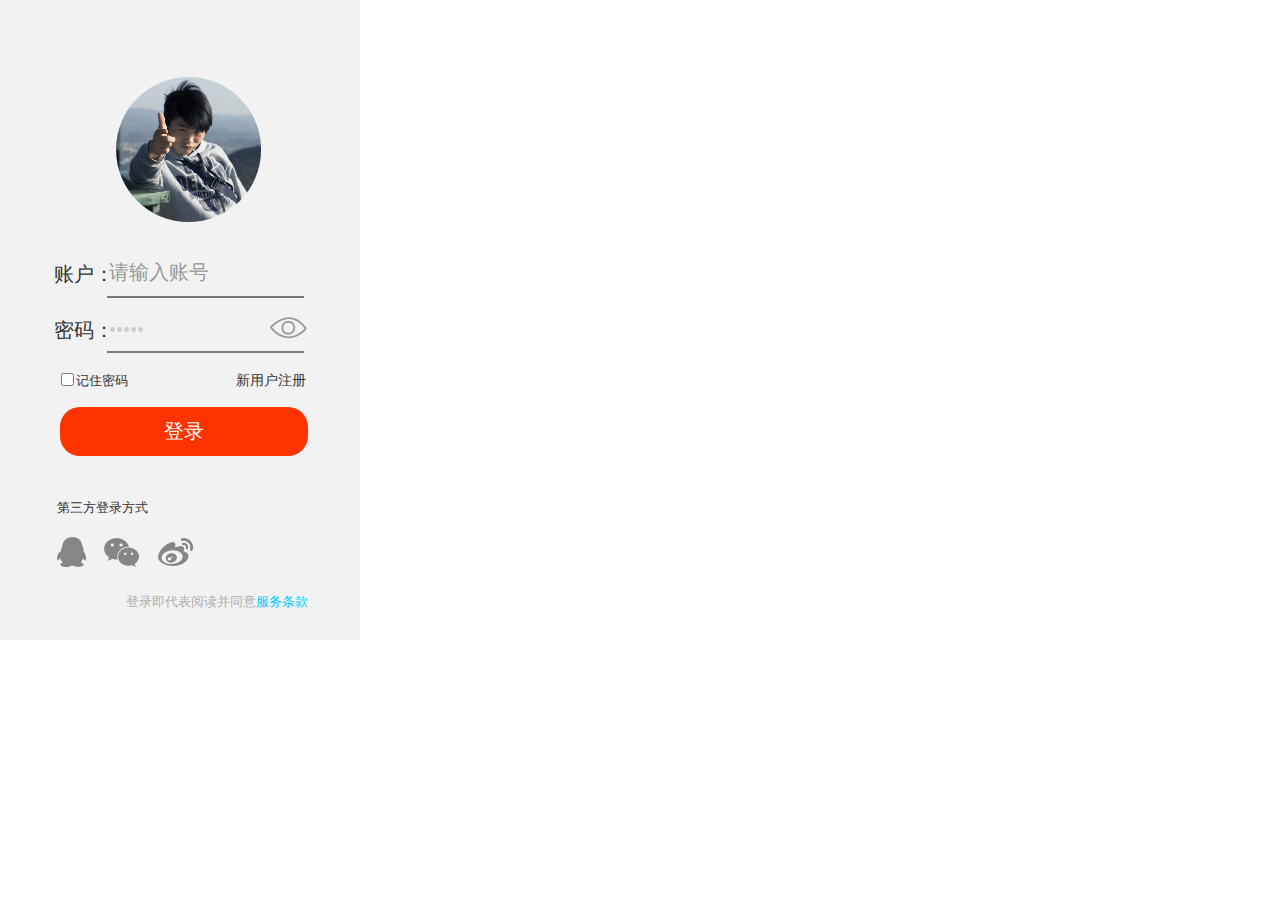
==== index.html @ 476639a5 "12356" ====
﻿<!DOCTYPE html>
<html>
  <head>
    <title>index</title>
    <meta http-equiv="X-UA-Compatible" content="IE=edge"/>
    <meta http-equiv="content-type" content="text/html; charset=utf-8"/>
    <meta name="viewport" content="width=device-width, height=device-width, initial-scale=1.0, minimum-scale=1, maximum-scale=1, user-scalable=no"/>
    <meta name="apple-mobile-web-app-capable" content="yes"/>
    <link href="resources/css/jquery-ui-themes.css" type="text/css" rel="stylesheet"/>
    <link href="resources/css/axure_rp_page.css" type="text/css" rel="stylesheet"/>
    <link href="data/styles.css" type="text/css" rel="stylesheet"/>
    <link href="files/index/styles.css" type="text/css" rel="stylesheet"/>
    <script src="resources/scripts/jquery-1.7.1.min.js"></script>
    <script src="resources/scripts/jquery-ui-1.8.10.custom.min.js"></script>
    <script src="resources/scripts/prototypePre.js"></script>
    <script src="data/document.js"></script>
    <script src="resources/scripts/prototypePost.js"></script>
    <script src="files/index/data.js"></script>
    <script type="text/javascript">
      $axure.utils.getTransparentGifPath = function() { return 'resources/images/transparent.gif'; };
      $axure.utils.getOtherPath = function() { return 'resources/Other.html'; };
      $axure.utils.getReloadPath = function() { return 'resources/reload.html'; };
    </script>
  </head>
  <body>
    <div id="base" class="">

      <!-- Unnamed (矩形) -->
      <div id="u0" class="ax_default box_3">
        <div id="u0_div" class=""></div>
      </div>

      <!-- Unnamed (图片) -->
      <div id="u1" class="ax_default _图片1">
        <img id="u1_img" class="img " src="images/index/u1.png"/>
      </div>

      <!-- 账户框 (文本框) -->
      <div id="u2" class="ax_default text_field" data-label="账户框">
        <input id="u2_input" type="text" value="" maxlength="11"/>
      </div>

      <!-- Unnamed (复选框) -->
      <div id="u3" class="ax_default checkbox">
        <label for="u3_input" style="position: absolute; left: 0px;">
          <div id="u3_text" class="text ">
            <p><span>记住密码</span></p>
          </div>
        </label>
        <input id="u3_input" type="checkbox" value="checkbox"/>
      </div>

      <!-- Unnamed (矩形) -->
      <div id="u4" class="ax_default label">
        <div id="u4_div" class=""></div>
        <div id="u4_text" class="text ">
          <p><span>第三方登录方式</span></p>
        </div>
      </div>

      <!-- Unnamed (矩形) -->
      <div id="u5" class="ax_default primary_button">
        <div id="u5_div" class=""></div>
        <div id="u5_text" class="text ">
          <p><span>登录</span></p>
        </div>
      </div>

      <!-- Unnamed (矩形) -->
      <div id="u6" class="ax_default label">
        <div id="u6_div" class=""></div>
        <div id="u6_text" class="text ">
          <p><span>新用户注册</span></p>
        </div>
      </div>

      <!-- Unnamed (水平线) -->
      <div id="u7" class="ax_default line">
        <img id="u7_img" class="img " src="images/index/u7.png"/>
      </div>

      <!-- Unnamed (水平线) -->
      <div id="u8" class="ax_default line">
        <img id="u8_img" class="img " src="images/index/u7.png"/>
      </div>

      <!-- Unnamed (矩形) -->
      <div id="u9" class="ax_default label">
        <div id="u9_div" class=""></div>
        <div id="u9_text" class="text ">
          <p><span>账户：</span></p>
        </div>
      </div>

      <!-- Unnamed (矩形) -->
      <div id="u10" class="ax_default label">
        <div id="u10_div" class=""></div>
        <div id="u10_text" class="text ">
          <p><span>密码：</span></p>
        </div>
      </div>

      <!-- Unnamed (矩形) -->
      <div id="u11" class="ax_default label">
        <div id="u11_div" class=""></div>
        <div id="u11_text" class="text ">
          <p><span style="color:#AEAEAE;">登录即代表阅读并同意</span><span style="color:#00CCFF;">服务条款</span></p>
        </div>
      </div>

      <!-- Unnamed (形状) -->
      <div id="u12" class="ax_default icon">
        <img id="u12_img" class="img " src="images/index/u12.png"/>
      </div>

      <!-- Unnamed (形状) -->
      <div id="u13" class="ax_default icon">
        <img id="u13_img" class="img " src="images/index/u13.png"/>
      </div>

      <!-- Unnamed (形状) -->
      <div id="u14" class="ax_default icon">
        <img id="u14_img" class="img " src="images/index/u14.png"/>
      </div>

      <!-- InputPanle (动态面板) -->
      <div id="u15" class="ax_default" data-label="InputPanle">
        <div id="u15_state0" class="panel_state" data-label="State1" style="">
          <div id="u15_state0_content" class="panel_state_content">

            <!-- 密码框一 (文本框) -->
            <div id="u16" class="ax_default" data-label="密码框一">
              <input id="u16_input" type="password" value="请输入密码" maxlength="16"/>
            </div>
          </div>
        </div>
        <div id="u15_state1" class="panel_state" data-label="State2" style="visibility: hidden;">
          <div id="u15_state1_content" class="panel_state_content">

            <!-- 密码框二 (文本框) -->
            <div id="u17" class="ax_default" data-label="密码框二">
              <input id="u17_input" type="text" value="请输入密码" maxlength="16"/>
            </div>
          </div>
        </div>
      </div>

      <!-- 眼睛-显示 (图片) -->
      <div id="u18" class="ax_default _图片1" data-label="眼睛-显示">
        <img id="u18_img" class="img " src="images/index/眼睛-显示_u18.png"/>
      </div>
    </div>
  </body>
</html>
---- resources/css/axure_rp_page.css ----
﻿/* so the window resize fires within a frame in IE7 */
html, body {
    height: 100%;
}

a {
    color: inherit;
}

p {
    margin: 0px;
    text-rendering: optimizeLegibility;
    font-feature-settings: "kern" 1;
    -webkit-font-feature-settings: "kern";
    -moz-font-feature-settings: "kern";
    -moz-font-feature-settings: "kern=1";
    font-kerning: normal;
}

iframe {
    background: #FFFFFF;
}

/* to match IE with C, FF */
input {
    padding: 1px 0px 1px 0px;
    box-sizing: border-box;
    -moz-box-sizing: border-box;
}

textarea {
    margin: 0px;
    box-sizing: border-box;
    -moz-box-sizing: border-box;
}

div.intcases {
    font-family: arial; 
    font-size: 12px;
    text-align:left; 
    border:1px solid #AAA; 
    background:#FFF none repeat scroll 0% 0%; 
    z-index:9999; 
    visibility:hidden; 
    position:absolute;
    padding: 0px;
    border-radius: 3px;
    white-space: nowrap;
}

div.intcaselink {
    cursor: pointer;
    padding: 3px 8px 3px 8px;
    margin: 5px;
    background:#EEE none repeat scroll 0% 0%; 
    border:1px solid #AAA;
    border-radius: 3px;
}

div.refpageimage {
    position: absolute;
    left: 0px;
    top: 0px;
    font-size: 0px;
    width: 16px;
    height: 16px;
    cursor: pointer;
    background-image: url(images/newwindow.gif);
    background-repeat: no-repeat;
}

div.annnoteimage {
    position: absolute;
    left: 0px;
    top: 0px;
    font-size: 0px;
    /*width: 16px;
    height: 12px;*/
    cursor: help;
    /*background-image: url(images/note.gif);*/
    /*background-repeat: no-repeat;*/
    width: 13px;
    height: 12px;
    padding-top: 1px;
    text-align: center;
    background-color: #138CDD;
    -moz-box-shadow: 1px 1px 3px #aaa;
    -webkit-box-shadow: 1px 1px 3px #aaa;
    box-shadow: 1px 1px 3px #aaa;
}

div.annnoteline {
    display: inline-block;
    width: 9px;
    height: 1px;
    border-bottom: 1px solid white;
    margin-top: 1px;
}

div.annnotelabel {
    position: absolute;
    left: 0px;
    top: 0px;
    font-family: Helvetica,Arial;
    font-size: 10px;
    /*border: 1px solid rgb(166,221,242);*/
    cursor: help;
    /*background:rgb(0,157,217) none repeat scroll 0% 0%;*/ 
    padding: 1px 3px 1px 3px;
    white-space: nowrap;
    color: white;
    
    background-color: #138CDD;
    -moz-box-shadow: 1px 1px 3px #aaa;
    -webkit-box-shadow: 1px 1px 3px #aaa;
    box-shadow: 1px 1px 3px #aaa;
}

.annotation {
    font-size: 12px;
    padding-left: 2px;
    margin-bottom: 5px;
}

.annotationName {
    /*font-size: 13px;
    font-weight: bold;
    margin-bottom: 3px;
    white-space: nowrap;*/

    font-family: 'Trebuchet MS';
    font-size: 14px;
    font-weight: bold;
    margin-bottom: 5px;
    white-space: nowrap;
}

.annotationValue {
    font-family: Arial, Helvetica, Sans-Serif;
    font-size: 12px;
    color: #4a4a4a;
    line-height: 21px;
    margin-bottom: 20px;
}

.noteLink {
    text-decoration: inherit;
    color: inherit;
}

.noteLink:hover {
    background-color: white;
}

/* this is a fix for the issue where dialogs jump around and takes the text-align from the body */
.dialogFix {
    position:absolute;
    text-align:left;
    border: 1px solid #8f949a;
}


@keyframes pulsate {
  from {
    box-shadow: 0 0 10px #15d6ba;
  }
  to {
    box-shadow: 0 0 20px #15d6ba;
  }
}

@-webkit-keyframes pulsate {
  from {
    -webkit-box-shadow: 0 0 10px #15d6ba;
    box-shadow: 0 0 10px #15d6ba;
  }
  to {
    -webkit-box-shadow: 0 0 20px #15d6ba;
    box-shadow: 0 0 20px #15d6ba;
  }
}
 
@-moz-keyframes pulsate {
  from {
    -moz-box-shadow: 0 0 10px #15d6ba;
    box-shadow: 0 0 10px #15d6ba;
  }
  to {
    -moz-box-shadow: 0 0 20px #15d6ba;
    box-shadow: 0 0 20px #15d6ba;
  }
}

.legacyPulsateBorder {
    /*border: 5px solid #15d6ba;
    margin: -5px;*/
    -moz-box-shadow: 0 0 10px 3px #15d6ba;
    box-shadow: 0 0 10px 3px #15d6ba;
}

.pulsateBorder {
  animation-name: pulsate;
  animation-timing-function: ease-in-out;
  animation-duration: 0.9s;
  animation-iteration-count: infinite;
  animation-direction: alternate;
  
  -webkit-animation-name: pulsate;
  -webkit-animation-timing-function: ease-in-out;
  -webkit-animation-duration: 0.9s;
  -webkit-animation-iteration-count: infinite;
  -webkit-animation-direction: alternate;

  -moz-animation-name: pulsate;
  -moz-animation-timing-function: ease-in-out;
  -moz-animation-duration: 0.9s;
  -moz-animation-iteration-count: infinite;
  -moz-animation-direction: alternate;
}

.ax_default_hidden, .ax_default_unplaced{
    display: none;
    visibility: hidden;
}

.widgetNoteSelected {
    -moz-box-shadow: 0 0 10px 3px #138CDD;
    box-shadow: 0 0 10px 3px #138CDD;
    /*-moz-box-shadow: 0 0 20px #3915d6;
    box-shadow: 0 0 20px #3915d6;*/
    /*border: 3px solid #3915d6;*/
    /*margin: -3px;*/
}


.singleImg {
    display: none;
    visibility: hidden;
}
---- data/styles.css ----
﻿.ax_default {
  font-family:'Arial Normal', 'Arial';
  font-weight:400;
  font-style:normal;
  font-size:13px;
  color:#333333;
  text-align:center;
  line-height:normal;
}
._图片 {
  color:#000000;
}
.box_1 {
}
.box_2 {
}
.box_3 {
}
.ellipse {
}
._形状 {
  font-family:'Arial Normal', 'Arial';
  font-weight:400;
  font-style:normal;
  font-size:13px;
  color:#333333;
  text-align:center;
  line-height:normal;
}
._图片1 {
}
.button {
}
.primary_button {
  color:#FFFFFF;
}
._一级标题 {
  font-family:'Arial Normal', 'Arial';
  font-weight:bold;
  font-style:normal;
  font-size:32px;
  text-align:left;
}
._二级标题 {
  font-family:'Arial Normal', 'Arial';
  font-weight:bold;
  font-style:normal;
  font-size:24px;
  text-align:left;
}
._三级标题 {
  font-family:'Arial Normal', 'Arial';
  font-weight:bold;
  font-style:normal;
  font-size:18px;
  text-align:left;
}
._四级标题 {
  font-family:'Arial Normal', 'Arial';
  font-weight:bold;
  font-style:normal;
  font-size:14px;
  text-align:left;
}
._五级标题 {
  font-family:'Arial Normal', 'Arial';
  font-weight:bold;
  font-style:normal;
  text-align:left;
}
._六级标题 {
  font-family:'Arial Normal', 'Arial';
  font-weight:bold;
  font-style:normal;
  font-size:10px;
  text-align:left;
}
.label {
  font-size:14px;
  text-align:left;
}
._文本段落 {
  text-align:left;
}
.line {
}
.text_field {
  color:#000000;
  text-align:left;
}
.text_area {
  color:#000000;
  text-align:left;
}
.checkbox {
  text-align:left;
}
.radio_button {
  text-align:left;
}
.html_button {
  text-align:center;
}
.sticky_1 {
  text-align:left;
}
.sticky_3 {
  text-align:left;
}
.flow_shape {
}
.icon {
}
.box_31 {
}
._图片2 {
  color:#000000;
}
._形状1 {
}
.image {
}
.placeholder {
}
---- files/index/styles.css ----
﻿body {
  margin:0px;
  background-image:none;
  position:static;
  left:auto;
  width:360px;
  margin-left:0;
  margin-right:0;
  text-align:left;
}
#base {
  position:absolute;
  z-index:0;
}
#u0_div {
  border-width:0px;
  position:absolute;
  left:0px;
  top:0px;
  width:360px;
  height:640px;
  background:inherit;
  background-color:rgba(242, 242, 242, 1);
  border:none;
  border-radius:0px;
  -moz-box-shadow:none;
  -webkit-box-shadow:none;
  box-shadow:none;
}
#u0 {
  border-width:0px;
  position:absolute;
  left:0px;
  top:0px;
  width:360px;
  height:640px;
}
#u0_text {
  border-width:0px;
  position:absolute;
  left:0px;
  top:0px;
  width:0px;
  visibility:hidden;
  word-wrap:break-word;
}
#u1_img {
  border-width:0px;
  position:absolute;
  left:0px;
  top:0px;
  width:145px;
  height:145px;
}
#u1 {
  border-width:0px;
  position:absolute;
  left:116px;
  top:77px;
  width:145px;
  height:145px;
}
#u1_text {
  border-width:0px;
  position:absolute;
  left:0px;
  top:0px;
  width:0px;
  visibility:hidden;
  word-wrap:break-word;
}
#u2 {
  border-width:0px;
  position:absolute;
  left:107px;
  top:249px;
  width:183px;
  height:47px;
}
#u2_input {
  position:absolute;
  left:0px;
  top:0px;
  width:183px;
  height:47px;
  background-color:transparent;
  font-family:'方正兰亭黑简体 Regular', '方正兰亭黑简体';
  font-weight:400;
  font-style:normal;
  font-size:20px;
  text-decoration:none;
  color:#CCCCCC;
  text-align:left;
  border-color:transparent;
  outline-style:none;
}
#u3 {
  border-width:0px;
  position:absolute;
  left:60px;
  top:372px;
  width:74px;
  height:16px;
  font-family:'方正兰亭黑简体 Regular', '方正兰亭黑简体';
  font-weight:400;
  font-style:normal;
}
#u3_text {
  border-width:0px;
  position:absolute;
  left:16px;
  top:0px;
  width:56px;
  word-wrap:break-word;
}
#u3_input {
  border-width:0px;
  position:absolute;
  left:-3px;
  top:-2px;
}
#u4_div {
  border-width:0px;
  position:absolute;
  left:0px;
  top:0px;
  width:97px;
  height:19px;
  background:inherit;
  background-color:rgba(255, 255, 255, 0);
  border:none;
  border-radius:0px;
  -moz-box-shadow:none;
  -webkit-box-shadow:none;
  box-shadow:none;
  font-family:'方正兰亭黑简体 Regular', '方正兰亭黑简体';
  font-weight:400;
  font-style:normal;
  font-size:13px;
}
#u4 {
  border-width:0px;
  position:absolute;
  left:57px;
  top:499px;
  width:97px;
  height:19px;
  font-family:'方正兰亭黑简体 Regular', '方正兰亭黑简体';
  font-weight:400;
  font-style:normal;
  font-size:13px;
}
#u4_text {
  border-width:0px;
  position:absolute;
  left:0px;
  top:0px;
  width:97px;
  word-wrap:break-word;
}
#u5_div {
  border-width:0px;
  position:absolute;
  left:0px;
  top:0px;
  width:248px;
  height:49px;
  background:inherit;
  background-color:rgba(255, 51, 0, 1);
  border:none;
  border-radius:20px;
  -moz-box-shadow:none;
  -webkit-box-shadow:none;
  box-shadow:none;
  font-family:'方正兰亭黑简体 Regular', '方正兰亭黑简体';
  font-weight:400;
  font-style:normal;
  font-size:20px;
}
#u5 {
  border-width:0px;
  position:absolute;
  left:60px;
  top:407px;
  width:248px;
  height:49px;
  font-family:'方正兰亭黑简体 Regular', '方正兰亭黑简体';
  font-weight:400;
  font-style:normal;
  font-size:20px;
}
#u5_div.mouseOver {
  border-width:0px;
  position:absolute;
  left:0px;
  top:0px;
  width:248px;
  height:49px;
  background:inherit;
  background-color:rgba(175, 227, 249, 1);
  border:none;
  border-radius:20px;
  -moz-box-shadow:none;
  -webkit-box-shadow:none;
  box-shadow:none;
  font-family:'方正兰亭黑简体 Regular', '方正兰亭黑简体';
  font-weight:400;
  font-style:normal;
  font-size:20px;
}
#u5.mouseOver {
}
#u5_div.mouseDown {
  border-width:0px;
  position:absolute;
  left:0px;
  top:0px;
  width:248px;
  height:49px;
  background:inherit;
  background-color:rgba(168, 18, 14, 1);
  border:none;
  border-radius:20px;
  -moz-box-shadow:none;
  -webkit-box-shadow:none;
  box-shadow:none;
  font-family:'方正兰亭黑简体 Regular', '方正兰亭黑简体';
  font-weight:400;
  font-style:normal;
  font-size:20px;
}
#u5.mouseDown {
}
#u5_text {
  border-width:0px;
  position:absolute;
  left:2px;
  top:13px;
  width:244px;
  word-wrap:break-word;
}
#u6_div {
  border-width:0px;
  position:absolute;
  left:0px;
  top:0px;
  width:71px;
  height:16px;
  background:inherit;
  background-color:rgba(255, 255, 255, 0);
  border:none;
  border-radius:0px;
  -moz-box-shadow:none;
  -webkit-box-shadow:none;
  box-shadow:none;
}
#u6 {
  border-width:0px;
  position:absolute;
  left:236px;
  top:372px;
  width:71px;
  height:16px;
}
#u6_div.mouseOver {
  border-width:0px;
  position:absolute;
  left:0px;
  top:0px;
  width:71px;
  height:16px;
  background:inherit;
  background-color:rgba(255, 255, 255, 0);
  border:none;
  border-radius:0px;
  -moz-box-shadow:none;
  -webkit-box-shadow:none;
  box-shadow:none;
}
#u6.mouseOver {
}
#u6_div.mouseDown {
  border-width:0px;
  position:absolute;
  left:0px;
  top:0px;
  width:71px;
  height:16px;
  background:inherit;
  background-color:rgba(255, 255, 255, 0);
  border:none;
  border-radius:0px;
  -moz-box-shadow:none;
  -webkit-box-shadow:none;
  box-shadow:none;
}
#u6.mouseDown {
}
#u6_text {
  border-width:0px;
  position:absolute;
  left:0px;
  top:0px;
  width:71px;
  white-space:nowrap;
}
#u7_img {
  border-width:0px;
  position:absolute;
  left:-1px;
  top:-1px;
  width:200px;
  height:5px;
}
#u7 {
  border-width:0px;
  position:absolute;
  left:107px;
  top:296px;
  width:197px;
  height:2px;
}
#u7_text {
  border-width:0px;
  position:absolute;
  left:0px;
  top:0px;
  width:0px;
  visibility:hidden;
  word-wrap:break-word;
}
#u8_img {
  border-width:0px;
  position:absolute;
  left:-1px;
  top:-1px;
  width:200px;
  height:5px;
}
#u8 {
  border-width:0px;
  position:absolute;
  left:107px;
  top:351px;
  width:197px;
  height:2px;
}
#u8_text {
  border-width:0px;
  position:absolute;
  left:0px;
  top:0px;
  width:0px;
  visibility:hidden;
  word-wrap:break-word;
}
#u9_div {
  border-width:0px;
  position:absolute;
  left:0px;
  top:0px;
  width:61px;
  height:23px;
  background:inherit;
  background-color:rgba(255, 255, 255, 0);
  border:none;
  border-radius:0px;
  -moz-box-shadow:none;
  -webkit-box-shadow:none;
  box-shadow:none;
  font-family:'方正兰亭黑简体 Regular', '方正兰亭黑简体';
  font-weight:400;
  font-style:normal;
  font-size:20px;
}
#u9 {
  border-width:0px;
  position:absolute;
  left:54px;
  top:261px;
  width:61px;
  height:23px;
  font-family:'方正兰亭黑简体 Regular', '方正兰亭黑简体';
  font-weight:400;
  font-style:normal;
  font-size:20px;
}
#u9_text {
  border-width:0px;
  position:absolute;
  left:0px;
  top:0px;
  width:61px;
  white-space:nowrap;
}
#u10_div {
  border-width:0px;
  position:absolute;
  left:0px;
  top:0px;
  width:61px;
  height:23px;
  background:inherit;
  background-color:rgba(255, 255, 255, 0);
  border:none;
  border-radius:0px;
  -moz-box-shadow:none;
  -webkit-box-shadow:none;
  box-shadow:none;
  font-family:'方正兰亭黑简体 Regular', '方正兰亭黑简体';
  font-weight:400;
  font-style:normal;
  font-size:20px;
}
#u10 {
  border-width:0px;
  position:absolute;
  left:54px;
  top:317px;
  width:61px;
  height:23px;
  font-family:'方正兰亭黑简体 Regular', '方正兰亭黑简体';
  font-weight:400;
  font-style:normal;
  font-size:20px;
}
#u10_text {
  border-width:0px;
  position:absolute;
  left:0px;
  top:0px;
  width:61px;
  white-space:nowrap;
}
#u11_div {
  border-width:0px;
  position:absolute;
  left:0px;
  top:0px;
  width:188px;
  height:19px;
  background:inherit;
  background-color:rgba(255, 255, 255, 0);
  border:none;
  border-radius:0px;
  -moz-box-shadow:none;
  -webkit-box-shadow:none;
  box-shadow:none;
  font-family:'方正兰亭黑简体 Regular', '方正兰亭黑简体';
  font-weight:400;
  font-style:normal;
  font-size:13px;
}
#u11 {
  border-width:0px;
  position:absolute;
  left:126px;
  top:593px;
  width:188px;
  height:19px;
  font-family:'方正兰亭黑简体 Regular', '方正兰亭黑简体';
  font-weight:400;
  font-style:normal;
  font-size:13px;
}
#u11_text {
  border-width:0px;
  position:absolute;
  left:0px;
  top:0px;
  width:188px;
  word-wrap:break-word;
}
#u12_img {
  border-width:0px;
  position:absolute;
  left:0px;
  top:0px;
  width:29px;
  height:30px;
}
#u12 {
  border-width:0px;
  position:absolute;
  left:57px;
  top:537px;
  width:29px;
  height:30px;
}
#u12_text {
  border-width:0px;
  position:absolute;
  left:0px;
  top:0px;
  width:0px;
  visibility:hidden;
  word-wrap:break-word;
}
#u13_img {
  border-width:0px;
  position:absolute;
  left:0px;
  top:0px;
  width:35px;
  height:29px;
}
#u13 {
  border-width:0px;
  position:absolute;
  left:104px;
  top:538px;
  width:35px;
  height:29px;
}
#u13_text {
  border-width:0px;
  position:absolute;
  left:0px;
  top:0px;
  width:0px;
  visibility:hidden;
  word-wrap:break-word;
}
#u14_img {
  border-width:0px;
  position:absolute;
  left:0px;
  top:0px;
  width:35px;
  height:28px;
}
#u14 {
  border-width:0px;
  position:absolute;
  left:158px;
  top:538px;
  width:35px;
  height:28px;
}
#u14_text {
  border-width:0px;
  position:absolute;
  left:0px;
  top:0px;
  width:0px;
  visibility:hidden;
  word-wrap:break-word;
}
#u15 {
  border-width:0px;
  position:absolute;
  left:107px;
  top:310px;
  width:190px;
  height:40px;
  overflow:hidden;
}
#u15_state0 {
  border-width:0px;
  position:absolute;
  left:0px;
  top:0px;
  width:190px;
  height:40px;
  -ms-overflow-x:hidden;
  overflow-x:hidden;
  -ms-overflow-y:hidden;
  overflow-y:hidden;
  background-image:none;
}
#u15_state0_content {
  border-width:0px;
  position:absolute;
  left:0px;
  top:0px;
  width:1px;
  height:1px;
}
#u16 {
  border-width:0px;
  position:absolute;
  left:0px;
  top:0px;
  width:190px;
  height:40px;
}
#u16_input {
  position:absolute;
  left:0px;
  top:0px;
  width:190px;
  height:40px;
  background-color:transparent;
  font-family:'方正兰亭黑简体 Regular', '方正兰亭黑简体';
  font-weight:400;
  font-style:normal;
  font-size:20px;
  text-decoration:none;
  color:#CCCCCC;
  text-align:left;
  border-color:transparent;
  outline-style:none;
}
#u15_state1 {
  border-width:0px;
  position:absolute;
  left:0px;
  top:0px;
  width:190px;
  height:40px;
  visibility:hidden;
  -ms-overflow-x:hidden;
  overflow-x:hidden;
  -ms-overflow-y:hidden;
  overflow-y:hidden;
  background-image:none;
}
#u15_state1_content {
  border-width:0px;
  position:absolute;
  left:0px;
  top:0px;
  width:1px;
  height:1px;
}
#u17 {
  border-width:0px;
  position:absolute;
  left:0px;
  top:0px;
  width:190px;
  height:40px;
}
#u17_input {
  position:absolute;
  left:0px;
  top:0px;
  width:190px;
  height:40px;
  background-color:transparent;
  font-family:'方正兰亭黑简体 Regular', '方正兰亭黑简体';
  font-weight:400;
  font-style:normal;
  font-size:20px;
  text-decoration:none;
  color:#CCCCCC;
  text-align:left;
  border-color:transparent;
  outline-style:none;
}
#u18_img {
  border-width:0px;
  position:absolute;
  left:0px;
  top:0px;
  width:37px;
  height:22px;
}
#u18 {
  border-width:0px;
  position:absolute;
  left:270px;
  top:317px;
  width:37px;
  height:22px;
}
#u18_img.selected {
}
#u18.selected {
}
#u18_text {
  border-width:0px;
  position:absolute;
  left:0px;
  top:0px;
  width:0px;
  visibility:hidden;
  word-wrap:break-word;
}
body.a {  background-color:rgba(255, 255, 255, 1);
  background-image:none;
  position:static;
  left:auto;
  width:360px;
  margin-left:0;
  margin-right:0;
  text-align:left;
}
#u0.a {
}
#u0_div.a {
  border-width:0px;
  position:absolute;
  left:0px;
  top:0px;
  width:360px;
  height:640px;
  background:inherit;
  background-color:rgba(242, 242, 242, 1);
  border:none;
  border-radius:0px;
  -moz-box-shadow:none;
  -webkit-box-shadow:none;
  box-shadow:none;
}
#u0.a {
}
#u1.a {
}
#u1_img.a {
}
#u1.a {
}
#u2.a {
  border-width:0px;
  position:absolute;
  left:107px;
  top:249px;
  width:183px;
  height:47px;
}
#u2_input.a {
  position:absolute;
  left:0px;
  top:0px;
  width:183px;
  height:47px;
  background-color:transparent;
  font-family:'方正兰亭黑简体 Regular', '方正兰亭黑简体';
  font-weight:400;
  font-style:normal;
  font-size:20px;
  text-decoration:none;
  color:#CCCCCC;
  text-align:left;
  border-color:transparent;
  outline-style:none;
}
#u3.a {
}
#u3_input.a {
  border-width:0px;
  position:absolute;
  left:-3px;
  top:-2px;
}
#u3_text.a {
}
#u4.a {
}
#u4_div.a {
  border-width:0px;
  position:absolute;
  left:0px;
  top:0px;
  width:97px;
  height:19px;
  background:inherit;
  background-color:rgba(255, 255, 255, 0);
  border:none;
  border-radius:0px;
  -moz-box-shadow:none;
  -webkit-box-shadow:none;
  box-shadow:none;
  font-family:'方正兰亭黑简体 Regular', '方正兰亭黑简体';
  font-weight:400;
  font-style:normal;
  font-size:13px;
}
#u4.a {
}
#u4_text.a {
}
#u5.a {
}
#u5_div.a {
  border-width:0px;
  position:absolute;
  left:0px;
  top:0px;
  width:248px;
  height:49px;
  background:inherit;
  background-color:rgba(255, 51, 0, 1);
  border:none;
  border-radius:20px;
  -moz-box-shadow:none;
  -webkit-box-shadow:none;
  box-shadow:none;
  font-family:'方正兰亭黑简体 Regular', '方正兰亭黑简体';
  font-weight:400;
  font-style:normal;
  font-size:20px;
}
#u5.a {
}
#u5_div.mouseOver.a {
  border-width:0px;
  position:absolute;
  left:0px;
  top:0px;
  width:248px;
  height:49px;
  background:inherit;
  background-color:rgba(175, 227, 249, 1);
  border:none;
  border-radius:20px;
  -moz-box-shadow:none;
  -webkit-box-shadow:none;
  box-shadow:none;
  font-family:'方正兰亭黑简体 Regular', '方正兰亭黑简体';
  font-weight:400;
  font-style:normal;
  font-size:20px;
}
#u5.a.mouseOver {
}
#u5_div.mouseDown.a {
  border-width:0px;
  position:absolute;
  left:0px;
  top:0px;
  width:248px;
  height:49px;
  background:inherit;
  background-color:rgba(168, 18, 14, 1);
  border:none;
  border-radius:20px;
  -moz-box-shadow:none;
  -webkit-box-shadow:none;
  box-shadow:none;
  font-family:'方正兰亭黑简体 Regular', '方正兰亭黑简体';
  font-weight:400;
  font-style:normal;
  font-size:20px;
}
#u5.a.mouseDown {
}
#u5_text.a {
}
#u6.a {
}
#u6_div.a {
  border-width:0px;
  position:absolute;
  left:0px;
  top:0px;
  width:71px;
  height:16px;
  background:inherit;
  background-color:rgba(255, 255, 255, 0);
  border:none;
  border-radius:0px;
  -moz-box-shadow:none;
  -webkit-box-shadow:none;
  box-shadow:none;
}
#u6.a {
}
#u6_div.mouseOver.a {
  border-width:0px;
  position:absolute;
  left:0px;
  top:0px;
  width:71px;
  height:16px;
  background:inherit;
  background-color:rgba(255, 255, 255, 0);
  border:none;
  border-radius:0px;
  -moz-box-shadow:none;
  -webkit-box-shadow:none;
  box-shadow:none;
}
#u6.a.mouseOver {
}
#u6_div.mouseDown.a {
  border-width:0px;
  position:absolute;
  left:0px;
  top:0px;
  width:71px;
  height:16px;
  background:inherit;
  background-color:rgba(255, 255, 255, 0);
  border:none;
  border-radius:0px;
  -moz-box-shadow:none;
  -webkit-box-shadow:none;
  box-shadow:none;
}
#u6.a.mouseDown {
}
#u6_text.a {
}
#u7.a {
}
#u7_img.a {
}
#u7.a {
}
#u8.a {
}
#u8_img.a {
}
#u8.a {
}
#u9.a {
}
#u9_div.a {
  border-width:0px;
  position:absolute;
  left:0px;
  top:0px;
  width:61px;
  height:23px;
  background:inherit;
  background-color:rgba(255, 255, 255, 0);
  border:none;
  border-radius:0px;
  -moz-box-shadow:none;
  -webkit-box-shadow:none;
  box-shadow:none;
  font-family:'方正兰亭黑简体 Regular', '方正兰亭黑简体';
  font-weight:400;
  font-style:normal;
  font-size:20px;
}
#u9.a {
}
#u9_text.a {
}
#u10.a {
}
#u10_div.a {
  border-width:0px;
  position:absolute;
  left:0px;
  top:0px;
  width:61px;
  height:23px;
  background:inherit;
  background-color:rgba(255, 255, 255, 0);
  border:none;
  border-radius:0px;
  -moz-box-shadow:none;
  -webkit-box-shadow:none;
  box-shadow:none;
  font-family:'方正兰亭黑简体 Regular', '方正兰亭黑简体';
  font-weight:400;
  font-style:normal;
  font-size:20px;
}
#u10.a {
}
#u10_text.a {
}
#u11.a {
}
#u11_div.a {
  border-width:0px;
  position:absolute;
  left:0px;
  top:0px;
  width:188px;
  height:19px;
  background:inherit;
  background-color:rgba(255, 255, 255, 0);
  border:none;
  border-radius:0px;
  -moz-box-shadow:none;
  -webkit-box-shadow:none;
  box-shadow:none;
  font-family:'方正兰亭黑简体 Regular', '方正兰亭黑简体';
  font-weight:400;
  font-style:normal;
  font-size:13px;
}
#u11.a {
}
#u11_text.a {
}
#u12.a {
}
#u12_img.a {
}
#u12.a {
}
#u13.a {
}
#u13_img.a {
}
#u13.a {
}
#u14.a {
}
#u14_img.a {
}
#u14.a {
}
#u15.a {
  border-width:0px;
  position:absolute;
  left:107px;
  top:310px;
  width:190px;
  height:40px;
}
#u16.a {
  border-width:0px;
  position:absolute;
  left:0px;
  top:0px;
  width:190px;
  height:40px;
}
#u16_input.a {
  position:absolute;
  left:0px;
  top:0px;
  width:190px;
  height:40px;
  background-color:transparent;
  font-family:'方正兰亭黑简体 Regular', '方正兰亭黑简体';
  font-weight:400;
  font-style:normal;
  font-size:20px;
  text-decoration:none;
  color:#CCCCCC;
  text-align:left;
  border-color:transparent;
  outline-style:none;
}
#u17.a {
  border-width:0px;
  position:absolute;
  left:0px;
  top:0px;
  width:190px;
  height:40px;
}
#u17_input.a {
  position:absolute;
  left:0px;
  top:0px;
  width:190px;
  height:40px;
  background-color:transparent;
  font-family:'方正兰亭黑简体 Regular', '方正兰亭黑简体';
  font-weight:400;
  font-style:normal;
  font-size:20px;
  text-decoration:none;
  color:#CCCCCC;
  text-align:left;
  border-color:transparent;
  outline-style:none;
}
#u15_state0.a {
  background-color:rgba(255, 255, 255, 0);
  background-image:none;
}
#u15_state1.a {
  background-color:rgba(255, 255, 255, 0);
  background-image:none;
}
#u18.a {
}
#u18_img.a {
}
#u18.a {
}
#u18_img.a.selected {
}
#u18.a.selected {
}
body.b {  background-color:rgba(255, 255, 255, 1);
  background-image:none;
  position:static;
  left:auto;
  width:360px;
  margin-left:0;
  margin-right:0;
  text-align:left;
}
#u0.b {
}
#u0_div.b {
  border-width:0px;
  position:absolute;
  left:0px;
  top:0px;
  width:360px;
  height:640px;
  background:inherit;
  background-color:rgba(242, 242, 242, 1);
  border:none;
  border-radius:0px;
  -moz-box-shadow:none;
  -webkit-box-shadow:none;
  box-shadow:none;
}
#u0.b {
}
#u1.b {
}
#u1_img.b {
}
#u1.b {
}
#u2.b {
  border-width:0px;
  position:absolute;
  left:107px;
  top:249px;
  width:183px;
  height:47px;
}
#u2_input.b {
  position:absolute;
  left:0px;
  top:0px;
  width:183px;
  height:47px;
  background-color:transparent;
  font-family:'方正兰亭黑简体 Regular', '方正兰亭黑简体';
  font-weight:400;
  font-style:normal;
  font-size:20px;
  text-decoration:none;
  color:#CCCCCC;
  text-align:left;
  border-color:transparent;
  outline-style:none;
}
#u3.b {
}
#u3_input.b {
  border-width:0px;
  position:absolute;
  left:-3px;
  top:-2px;
}
#u3_text.b {
}
#u4.b {
}
#u4_div.b {
  border-width:0px;
  position:absolute;
  left:0px;
  top:0px;
  width:97px;
  height:19px;
  background:inherit;
  background-color:rgba(255, 255, 255, 0);
  border:none;
  border-radius:0px;
  -moz-box-shadow:none;
  -webkit-box-shadow:none;
  box-shadow:none;
  font-family:'方正兰亭黑简体 Regular', '方正兰亭黑简体';
  font-weight:400;
  font-style:normal;
  font-size:13px;
}
#u4.b {
}
#u4_text.b {
}
#u5.b {
}
#u5_div.b {
  border-width:0px;
  position:absolute;
  left:0px;
  top:0px;
  width:248px;
  height:49px;
  background:inherit;
  background-color:rgba(255, 51, 0, 1);
  border:none;
  border-radius:20px;
  -moz-box-shadow:none;
  -webkit-box-shadow:none;
  box-shadow:none;
  font-family:'方正兰亭黑简体 Regular', '方正兰亭黑简体';
  font-weight:400;
  font-style:normal;
  font-size:20px;
}
#u5.b {
}
#u5_div.mouseOver.b {
  border-width:0px;
  position:absolute;
  left:0px;
  top:0px;
  width:248px;
  height:49px;
  background:inherit;
  background-color:rgba(175, 227, 249, 1);
  border:none;
  border-radius:20px;
  -moz-box-shadow:none;
  -webkit-box-shadow:none;
  box-shadow:none;
  font-family:'方正兰亭黑简体 Regular', '方正兰亭黑简体';
  font-weight:400;
  font-style:normal;
  font-size:20px;
}
#u5.b.mouseOver {
}
#u5_div.mouseDown.b {
  border-width:0px;
  position:absolute;
  left:0px;
  top:0px;
  width:248px;
  height:49px;
  background:inherit;
  background-color:rgba(168, 18, 14, 1);
  border:none;
  border-radius:20px;
  -moz-box-shadow:none;
  -webkit-box-shadow:none;
  box-shadow:none;
  font-family:'方正兰亭黑简体 Regular', '方正兰亭黑简体';
  font-weight:400;
  font-style:normal;
  font-size:20px;
}
#u5.b.mouseDown {
}
#u5_text.b {
}
#u6.b {
}
#u6_div.b {
  border-width:0px;
  position:absolute;
  left:0px;
  top:0px;
  width:71px;
  height:16px;
  background:inherit;
  background-color:rgba(255, 255, 255, 0);
  border:none;
  border-radius:0px;
  -moz-box-shadow:none;
  -webkit-box-shadow:none;
  box-shadow:none;
}
#u6.b {
}
#u6_div.mouseOver.b {
  border-width:0px;
  position:absolute;
  left:0px;
  top:0px;
  width:71px;
  height:16px;
  background:inherit;
  background-color:rgba(255, 255, 255, 0);
  border:none;
  border-radius:0px;
  -moz-box-shadow:none;
  -webkit-box-shadow:none;
  box-shadow:none;
}
#u6.b.mouseOver {
}
#u6_div.mouseDown.b {
  border-width:0px;
  position:absolute;
  left:0px;
  top:0px;
  width:71px;
  height:16px;
  background:inherit;
  background-color:rgba(255, 255, 255, 0);
  border:none;
  border-radius:0px;
  -moz-box-shadow:none;
  -webkit-box-shadow:none;
  box-shadow:none;
}
#u6.b.mouseDown {
}
#u6_text.b {
}
#u7.b {
}
#u7_img.b {
}
#u7.b {
}
#u8.b {
}
#u8_img.b {
}
#u8.b {
}
#u9.b {
}
#u9_div.b {
  border-width:0px;
  position:absolute;
  left:0px;
  top:0px;
  width:61px;
  height:23px;
  background:inherit;
  background-color:rgba(255, 255, 255, 0);
  border:none;
  border-radius:0px;
  -moz-box-shadow:none;
  -webkit-box-shadow:none;
  box-shadow:none;
  font-family:'方正兰亭黑简体 Regular', '方正兰亭黑简体';
  font-weight:400;
  font-style:normal;
  font-size:20px;
}
#u9.b {
}
#u9_text.b {
}
#u10.b {
}
#u10_div.b {
  border-width:0px;
  position:absolute;
  left:0px;
  top:0px;
  width:61px;
  height:23px;
  background:inherit;
  background-color:rgba(255, 255, 255, 0);
  border:none;
  border-radius:0px;
  -moz-box-shadow:none;
  -webkit-box-shadow:none;
  box-shadow:none;
  font-family:'方正兰亭黑简体 Regular', '方正兰亭黑简体';
  font-weight:400;
  font-style:normal;
  font-size:20px;
}
#u10.b {
}
#u10_text.b {
}
#u11.b {
}
#u11_div.b {
  border-width:0px;
  position:absolute;
  left:0px;
  top:0px;
  width:188px;
  height:19px;
  background:inherit;
  background-color:rgba(255, 255, 255, 0);
  border:none;
  border-radius:0px;
  -moz-box-shadow:none;
  -webkit-box-shadow:none;
  box-shadow:none;
  font-family:'方正兰亭黑简体 Regular', '方正兰亭黑简体';
  font-weight:400;
  font-style:normal;
  font-size:13px;
}
#u11.b {
}
#u11_text.b {
}
#u12.b {
}
#u12_img.b {
}
#u12.b {
}
#u13.b {
}
#u13_img.b {
}
#u13.b {
}
#u14.b {
}
#u14_img.b {
}
#u14.b {
}
#u15.b {
  border-width:0px;
  position:absolute;
  left:107px;
  top:310px;
  width:190px;
  height:40px;
}
#u16.b {
  border-width:0px;
  position:absolute;
  left:0px;
  top:0px;
  width:190px;
  height:40px;
}
#u16_input.b {
  position:absolute;
  left:0px;
  top:0px;
  width:190px;
  height:40px;
  background-color:transparent;
  font-family:'方正兰亭黑简体 Regular', '方正兰亭黑简体';
  font-weight:400;
  font-style:normal;
  font-size:20px;
  text-decoration:none;
  color:#CCCCCC;
  text-align:left;
  border-color:transparent;
  outline-style:none;
}
#u17.b {
  border-width:0px;
  position:absolute;
  left:0px;
  top:0px;
  width:190px;
  height:40px;
}
#u17_input.b {
  position:absolute;
  left:0px;
  top:0px;
  width:190px;
  height:40px;
  background-color:transparent;
  font-family:'方正兰亭黑简体 Regular', '方正兰亭黑简体';
  font-weight:400;
  font-style:normal;
  font-size:20px;
  text-decoration:none;
  color:#CCCCCC;
  text-align:left;
  border-color:transparent;
  outline-style:none;
}
#u15_state0.b {
  background-color:rgba(255, 255, 255, 0);
  background-image:none;
}
#u15_state1.b {
  background-color:rgba(255, 255, 255, 0);
  background-image:none;
}
#u18.b {
}
#u18_img.b {
}
#u18.b {
}
#u18_img.b.selected {
}
#u18.b.selected {
}
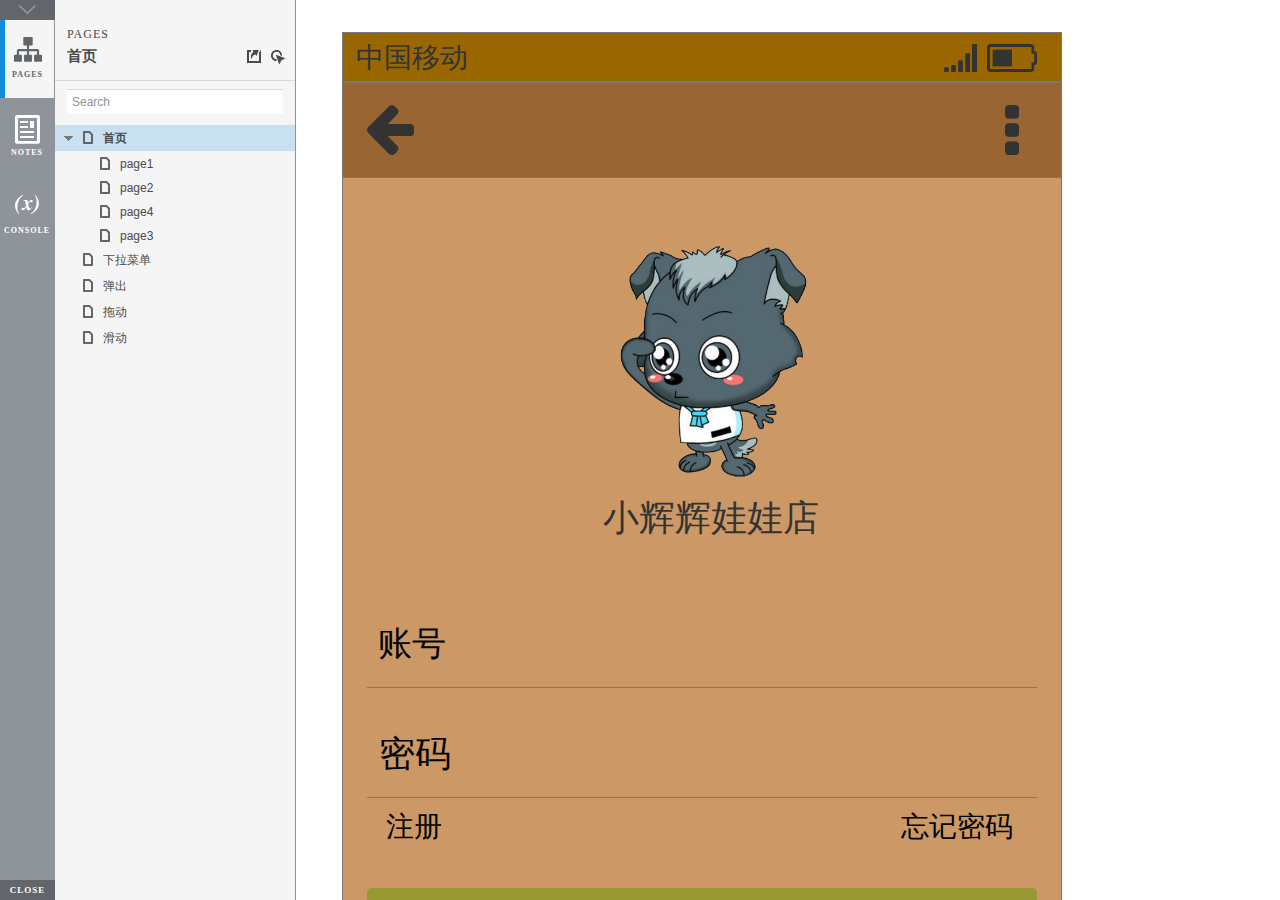
==== commit 1b6d9fab: "23126" ====
--- a/index.html
+++ b/index.html
@@ -1,154 +1,503 @@
 ﻿<!DOCTYPE html>
-<html>
-  <head>
-    <title>index</title>
+<html xmlns="http://www.w3.org/1999/xhtml" xml:lang="en" lang="en">
+<head>
+    <title>Untitled Document</title>
     <meta http-equiv="X-UA-Compatible" content="IE=edge"/>
-    <meta http-equiv="content-type" content="text/html; charset=utf-8"/>
-    <meta name="viewport" content="width=device-width, height=device-width, initial-scale=1.0, minimum-scale=1, maximum-scale=1, user-scalable=no"/>
-    <meta name="apple-mobile-web-app-capable" content="yes"/>
-    <link href="resources/css/jquery-ui-themes.css" type="text/css" rel="stylesheet"/>
-    <link href="resources/css/axure_rp_page.css" type="text/css" rel="stylesheet"/>
-    <link href="data/styles.css" type="text/css" rel="stylesheet"/>
-    <link href="files/index/styles.css" type="text/css" rel="stylesheet"/>
-    <script src="resources/scripts/jquery-1.7.1.min.js"></script>
-    <script src="resources/scripts/jquery-ui-1.8.10.custom.min.js"></script>
-    <script src="resources/scripts/prototypePre.js"></script>
-    <script src="data/document.js"></script>
-    <script src="resources/scripts/prototypePost.js"></script>
-    <script src="files/index/data.js"></script>
+    <meta http-equiv="content-type" content="text/html; charset=utf-8" />
+    <meta name="viewport" content="width=device-width, initial-scale=1.0" />
+    <meta name="apple-mobile-web-app-capable" content="yes" />
+    <link type="text/css" href="resources/css/reset.css" rel="Stylesheet" />
+    <link type="text/css" href="resources/css/default.css" rel="Stylesheet" />
+    <!--<link href='https://fonts.googleapis.com/css?family=Nunito:300' rel='stylesheet' type='text/css'>-->
+
     <script type="text/javascript">
-      $axure.utils.getTransparentGifPath = function() { return 'resources/images/transparent.gif'; };
-      $axure.utils.getOtherPath = function() { return 'resources/Other.html'; };
-      $axure.utils.getReloadPath = function() { return 'resources/reload.html'; };
+        if (location.href.toString().indexOf('file://localhost/') == 0) {
+            location.href = location.href.toString().replace('file://localhost/', 'file:///');
+        }
     </script>
-  </head>
-  <body>
-    <div id="base" class="">
-
-      <!-- Unnamed (矩形) -->
-      <div id="u0" class="ax_default box_3">
-        <div id="u0_div" class=""></div>
-      </div>
-
-      <!-- Unnamed (图片) -->
-      <div id="u1" class="ax_default _图片1">
-        <img id="u1_img" class="img " src="images/index/u1.png"/>
-      </div>
-
-      <!-- 账户框 (文本框) -->
-      <div id="u2" class="ax_default text_field" data-label="账户框">
-        <input id="u2_input" type="text" value="" maxlength="11"/>
-      </div>
-
-      <!-- Unnamed (复选框) -->
-      <div id="u3" class="ax_default checkbox">
-        <label for="u3_input" style="position: absolute; left: 0px;">
-          <div id="u3_text" class="text ">
-            <p><span>记住密码</span></p>
-          </div>
-        </label>
-        <input id="u3_input" type="checkbox" value="checkbox"/>
-      </div>
-
-      <!-- Unnamed (矩形) -->
-      <div id="u4" class="ax_default label">
-        <div id="u4_div" class=""></div>
-        <div id="u4_text" class="text ">
-          <p><span>第三方登录方式</span></p>
+
+    <script type="text/javascript" src="resources/scripts/jquery-1.7.1.min.js"></script>
+    <script type="text/javascript" src="resources/scripts/player/splitter.js"></script>
+    <script type="text/javascript" src="resources/scripts/axutils.js"></script>
+    <script type="text/javascript" src="resources/scripts/player/axplayer.js"></script>
+    <script type="text/javascript" src="resources/scripts/messagecenter.js"></script>
+    <script type="text/javascript" src="data/document.js"></script>
+    <style type="text/css">
+
+#outerContainer {
+	width:1000px;
+	height:1500px;
+}
+
+.vsplitbar {
+    width: 3px;
+    /*background: #B9B9B9;*/
+    border-right: 1px solid #8f949a;
+}
+
+.vsplitbar:hover, .vsplitbar.active {
+    background: #8f949a;
+}
+
+#rightPanel {
+    background-color: White;
+}
+
+/*#leftPanel {
+    min-width: 120px;
+}*/
+
+.splitterMask {
+   position:absolute;
+   top: 0;
+   left: 0;
+   width: 100%;
+   height: 100%;
+   overflow: hidden;
+   background-image: url(resources/images/transparent.gif);
+   z-index: 20000;
+}
+
+    </style>
+    <script type="text/javascript" language="JavaScript"><!--
+        var SITEMAP_COLLAPSE_VAR_NAME = 'c';
+        var PLUGIN_VAR_NAME = 'g';
+        var FOOTNOTES_VAR_NAME = 'fn';
+        var ADAPTIVE_VIEW_VAR_NAME = 'view';
+        var lastLeftPanelWidth = 295;
+        var toolBarOnly = true;
+
+        // isolate scope
+        (function() {
+            setUpController();
+            
+            var configuration = $axure.document.configuration;
+            var _settings = {};
+            _settings.projectId = configuration.prototypeId;
+            _settings.isAxshare = configuration.isAxshare;
+            _settings.loadFeedbackPlugin = configuration.loadFeedbackPlugin;
+            var cHash = getHashStringVar(SITEMAP_COLLAPSE_VAR_NAME);
+            _settings.startCollapsed = cHash == "1";
+            if(cHash == "2") closePlayer();
+            var gHash = getHashStringVar(PLUGIN_VAR_NAME);
+            if(gHash == "") gHash = 1;
+            _settings.startPluginGid = gHash;
+
+            $axure.player.settings = _settings;
+
+            $(window).bind('load', function() {
+                if(CHROME_5_LOCAL && !$('body').attr('pluginDetected')) {
+                    window.location = 'resources/chrome/chrome.html';
+                }
+            });
+
+            $(document).ready(function() {
+                $axure.page.bind('load.start', mainFrame_onload);
+                $axure.messageCenter.addMessageListener(messageCenter_message);
+
+                $(document).on('pluginShown', function (event, data) {
+                    setVarInCurrentUrlHash('g', data ? data : '');
+                });
+
+                $(document).on('pluginCreated', function(event, data) {
+                    if($axure.player.settings.startPluginGid == data) {
+                        $axure.player.showPlugin(data);
+                    }
+                });
+
+                if($axure.player.settings.loadFeedbackPlugin) {
+                    if($axure.player.settings.isAxshare) {
+                        $axure.utils.loadJS('/Scripts/plugins/feedback/feedback8.js');
+                    } else {
+                        $axure.utils.loadJS('http://share.axure.com/Scripts/plugins/feedback/feedback8.js');
+                    }
+                }
+
+                if(navigator.userAgent.indexOf("MSIE") >= 0) $('#outerContainer').width('100%');
+                initialize();
+                if($axure.player.settings.startCollapsed) $('#outerContainer').splitter({ sizeLeft: 0 });
+                else $('#outerContainer').splitter({ sizeLeft: lastLeftPanelWidth });
+                $('#leftPanel').width(lastLeftPanelWidth);
+                
+                $(window).resize(function() { resizeContent(); });
+
+                $('#maximizePanelContainer').hide();
+
+                initializeLogo();
+
+                $(window).resize();
+                resizeContent();
+                
+                $axure.player.collapseToBar();
+
+                if($axure.player.settings.startCollapsed) {
+                    collapse();
+                    $('#leftPanel').width(0);
+                }
+
+                if(MOBILE_DEVICE) {
+                    $('#interfaceControlFrameMinimizeContainer').height('45px');
+                    $('#interfaceControlFrameMinimizeContainer a').height('45px');
+                    $('#interfaceControlFrameHeaderContainer').css('margin-top','45px');
+                    $('#interfaceControlFrameCloseContainer a').css('padding','10px 0px');
+                    $('#maximizePanelContainer').height('45px');//.css('top','inherit').css('bottom','0px');
+
+                    $('body').removeClass('hashover');
+
+                    if(IOS) {
+                        $('#rightPanel').css('overflow', 'auto').css('-webkit-overflow-scrolling', 'touch').css('-ms-overflow-x', 'hidden');
+
+                        window.addEventListener("orientationchange", function() {
+                            var viewport = document.querySelector("meta[name=viewport]");
+                            //so iOS doesn't zoom when switching back to portrait
+                            viewport.setAttribute('content', 'width=device-width, initial-scale=1.0, maximum-scale=1.0');
+                            viewport.setAttribute('content', 'width=device-width, initial-scale=1.0');
+                            resizeContent();
+                        }, false);
+
+                        $axure.page.bind('load.start', function() {
+                            resizeContent();
+                        });
+                    }
+                }
+
+            });
+
+            function initialize() {
+                var legacyQString = getQueryString("Page");
+                if (legacyQString.length > 0) {
+                    location.href = location.href.substring(0, location.href.indexOf("?")) + "#p=" + legacyQString;
+                    return;
+                }
+
+                var mainFrame = document.getElementById("mainFrame");
+                mainFrame.contentWindow.location.href = getInitialUrl();
+            }
+
+            function initializeLogo() {
+                if($axure.document.configuration.logoImagePath) {
+                    var image = new Image();
+                    image.onload = function() {
+                        $('#logoImage').css('max-width', this.width + 'px');
+                        $axure.player.resizeContent();
+                    };
+                    image.src = $axure.document.configuration.logoImagePath;
+                
+                    $('#interfaceControlFrameLogoImageContainer').html('<img id="logoImage" src="" />');
+                    $('#logoImage').attr('src', $axure.document.configuration.logoImagePath).load(function() { resizeContent(); });
+                } else $('#interfaceControlFrameLogoImageContainer').hide();
+
+                if ($axure.document.configuration.logoImageCaption) {
+                    $('#interfaceControlFrameLogoCaptionContainer').html($axure.document.configuration.logoImageCaption);
+                } else $('#interfaceControlFrameLogoCaptionContainer').hide();
+
+                if(!$('#interfaceControlFrameLogoImageContainer').is(':visible') && !$('#interfaceControlFrameLogoCaptionContainer').is(':visible')) {
+                    $('#interfaceControlFrameLogoContainer').hide();
+                }
+            }
+
+            var resizeContent = $axure.player.resizeContent = function() {
+                var newHeight = $(window).height();
+                var newWidth = $(window).width();
+
+                var controlContainerHeight = newHeight;// - 30;
+                if($('#interfaceControlFrameLogoContainer').is(':visible')) controlContainerHeight -= $('#interfaceControlFrameLogoContainer').outerHeight();// + 16;
+
+                $('#outerContainer').height(newHeight).width(newWidth);
+                $('.vsplitbar').height(newHeight);
+                $('#leftPanel').height(newHeight);
+                $('#interfaceControlFrame').height(newHeight);
+                $('#interfaceControlFrameContainer').height(newHeight);
+                $('#interfaceControlFrameHostContainer').height(controlContainerHeight);
+
+                $('#rightPanel').height(newHeight);
+                $('#mainFrame').height(newHeight);
+
+                if($('#leftPanel').is(':visible')) $('#rightPanel').width($(window).width() - $('#leftPanel').width() - 1);// $('.vsplitbar').width());
+                else $('#rightPanel').width($(window).width());
+
+                $(document).trigger('ContainerHeightChange',[controlContainerHeight]);
+
+                if(MOBILE_DEVICE) {
+                    if(!(getHashStringVar(ADAPTIVE_VIEW_VAR_NAME).length > 0)) $axure.messageCenter.postMessage('setAdaptiveViewForSize', {'width':newWidth, 'height':$('#rightPanel').height()});
+                }
+            }
+
+            var collapseToBar = $axure.player.collapseToBar = function() {
+                lastLeftPanelWidth = $('#leftPanel').width();
+                $('#leftPanel').width('55px');
+                $('.vsplitbar').hide();
+                $('#rightPanel').width($(window).width() - $('#leftPanel').width());
+                $(window).resize();
+                $('#outerContainer').trigger('resize');
+                toolBarOnly = true;
+            }
+
+            var expandFromBar = $axure.player.expandFromBar = function() {
+                if($('.vsplitbar').is(':visible')) return;
+
+                $('#leftPanel').width(lastLeftPanelWidth);
+                $('.vsplitbar').show();
+                $('#rightPanel').width($(window).width() - $('#leftPanel').width() - 1);// $('.vsplitbar').width());
+                $(window).resize();
+                $('#outerContainer').trigger('resize');
+                toolBarOnly = false;
+            }
+
+        })();
+
+        function messageCenter_message(message, data) {
+            if(message == 'expandFrame') expand();
+            else if(message == 'getCollapseFrameOnLoad' && $axure.player.settings.startCollapsed && !MOBILE_DEVICE) $axure.messageCenter.postMessage('collapseFrameOnLoad');
+        }
+
+        
+        function getInitialUrl() {
+            var pageName = getHashStringVar("p");
+            if(pageName.length > 0) return pageName + ".html";
+            else {
+                var url = getFirstPageUrl($axure.document.sitemap.rootNodes);
+                return (url ? url : "about:blank");
+            }
+        }
+
+        function getFirstPageUrl(nodes) {
+            for (var i = 0; i < nodes.length; i++) {
+                var node = nodes[i];
+                if (node.url) return node.url;
+                else {
+                    var hasChildren = (node.children && node.children.length > 0);
+                    if (hasChildren) {
+                        var url = getFirstPageUrl(node.children);
+                        if (url) return url;
+                    }
+                }
+            }
+            return null;
+        }
+
+        function closePlayer() {
+            if($axure.page.location) window.location.href = $axure.page.location;
+            else {
+                var pageFile = getInitialUrl();
+                var currentLocation = window.location.toString();
+                window.location.href = currentLocation.substr(0, currentLocation.lastIndexOf("/") + 1) + pageFile;
+            }
+        }
+
+        function replaceHash(newHash) {
+            var currentLocWithoutHash = window.location.toString().split('#')[0];
+
+            //We use replace so that every hash change doesn't get appended to the history stack.
+            //We use replaceState in browsers that support it, else replace the location
+            if(typeof window.history.replaceState != 'undefined') {
+                try {
+                    //Chrome 45 (Version 45.0.2454.85 m) started throwing an error here when generated locally (this only happens with sitemap open) which broke all interactions.
+                    //try catch breaks the url adjusting nicely when the sitemap is open, but all interactions and forward and back buttons work.
+                    //Uncaught SecurityError: Failed to execute 'replaceState' on 'History': A history state object with URL 'file:///C:/Users/Ian/Documents/Axure/HTML/Untitled/start.html#p=home' cannot be created in a document with origin 'null'.
+                    window.history.replaceState(null, null, currentLocWithoutHash + newHash);
+                } catch(ex) {}
+            } else {
+                window.location.replace(currentLocWithoutHash + newHash);
+            }
+        }
+
+        function collapse() {
+            setVarInCurrentUrlHash('c', 1);
+            if(!toolBarOnly) lastLeftPanelWidth = $('#leftPanel').width();
+
+            $('#maximizePanelContainer').show();
+            $('#leftPanel').hide();
+            $('.vsplitbar').hide();
+            $('#rightPanel').width($(window).width());
+            $(window).resize();
+            $('#outerContainer').trigger('resize');
+
+            $(document).trigger('sidebarCollapse');
+
+            if(MOBILE_DEVICE) {
+                $('#maximizePanelContainer').animate({
+                    top:$('#rightPanel').height() - $('#maximizePanelContainer').height()
+                }, 300, 'swing', function() {
+                    $('#maximizePanelContainer').css('top', 'inherit').css('bottom', '0px');
+                });
+            }
+        }
+
+        function expand() {
+            if(MOBILE_DEVICE) {
+                $('#maximizePanelContainer').css('top', '0px').css('bottom', 'inherit');
+            }
+
+            deleteVarFromCurrentUrlHash('c');
+            $('#maximizePanelContainer').hide();
+            $('#leftPanel').width(lastLeftPanelWidth);
+            $('#leftPanel').show();
+            if(!toolBarOnly) {
+                $('.vsplitbar').show();
+                $('#rightPanel').width($(window).width() - $('#leftPanel').width() - 1);
+            } else {
+                $axure.player.collapseToBar();
+            }
+            $(window).resize();
+            $('#outerContainer').trigger('resize');
+
+            $(document).trigger('sidebarExpanded');
+        }
+
+
+        function mainFrame_onload() {
+            if($axure.page.pageName) document.title = $axure.page.pageName;
+        }
+
+        function getQueryString(query) {
+            var qstring = self.location.href.split("?");
+            if(qstring.length < 2) return "";
+            return GetParameter(qstring, query);
+        }
+        
+        function GetParameter(qstring, query) {
+            var prms = qstring[1].split("&");
+            var frmelements = new Array();
+            var currprmeter, querystr = "";
+
+            for(var i = 0; i < prms.length; i++) {
+                currprmeter = prms[i].split("=");
+                frmelements[i] = new Array();
+                frmelements[i][0] = currprmeter[0];
+                frmelements[i][1] = currprmeter[1];
+            }
+
+            for(j = 0; j < frmelements.length; j++) {
+                if(frmelements[j][0].toLowerCase() == query.toLowerCase()) {
+                    querystr = frmelements[j][1];
+                    break;
+                }
+            }
+            return querystr;
+        }
+        
+        function getHashStringVar(query) {
+            var qstring = self.location.href.split("#");
+            if(qstring.length < 2) return "";
+            return GetParameter(qstring, query);
+        }
+
+        function setHashStringVar(currentHash, varName, varVal) {
+            var varWithEqual = varName + '=';
+            var poundVarWithEqual = varVal === '' ? '' :  '#' + varName + '=' + varVal;
+            var ampVarWithEqual = varVal === '' ? '' :  '&' + varName + '=' + varVal;
+            var hashToSet = '';
+
+            var pageIndex = currentHash.indexOf('#' + varWithEqual);
+            if(pageIndex == -1) pageIndex = currentHash.indexOf('&' + varWithEqual);
+            if(pageIndex != -1) {
+                var newHash = currentHash.substring(0, pageIndex);
+
+                newHash = newHash == '' ? poundVarWithEqual : newHash + ampVarWithEqual;
+
+                var ampIndex = currentHash.indexOf('&', pageIndex + 1);
+                if(ampIndex != -1) {
+                    newHash = newHash == '' ? '#' + currentHash.substring(ampIndex + 1) : newHash + currentHash.substring(ampIndex);
+                }
+                hashToSet = newHash;
+            } else if(currentHash.indexOf('#') != -1) {
+                hashToSet = currentHash + ampVarWithEqual;
+            } else {
+                hashToSet = poundVarWithEqual;
+            }
+
+            if(hashToSet != '' || varVal == '') {
+                return hashToSet;
+            }
+
+            return null;
+        }
+
+        function setVarInCurrentUrlHash(varName, varVal) {
+            var newHash = setHashStringVar(window.location.hash, varName, varVal);
+
+            if(newHash != null) {
+                replaceHash(newHash);
+            }
+        }
+
+        function deleteHashStringVar(currentHash, varName) {
+            var varWithEqual = varName + '=';
+
+            var pageIndex = currentHash.indexOf('#' + varWithEqual);
+            if(pageIndex == -1) pageIndex = currentHash.indexOf('&' + varWithEqual);
+            if(pageIndex != -1) {
+                var newHash = currentHash.substring(0, pageIndex);
+
+                var ampIndex = currentHash.indexOf('&', pageIndex + 1);
+
+                //IF begin of string....if none blank, ELSE # instead of & and rest
+                //IF in string....prefix + if none blank, ELSE &-rest
+                if(newHash == '') { //beginning of string
+                    newHash = ampIndex != -1 ? '#' + currentHash.substring(ampIndex + 1) : '';
+                } else { //somewhere in the middle
+                    newHash = newHash + (ampIndex != -1 ? currentHash.substring(ampIndex) : '');
+                }
+
+                return newHash;
+            }
+
+            return null;
+        }
+
+        function deleteVarFromCurrentUrlHash(varName) {
+            var newHash = deleteHashStringVar(window.location.hash, varName);
+
+            if(newHash != null) {
+                replaceHash(newHash);
+            }
+        }
+    --></script>
+
+    <link type="text/css" rel="Stylesheet" href="plugins/sitemap/styles/sitemap.css" />
+    <script type="text/javascript" src="plugins/sitemap/sitemap.js"></script>
+    <link type="text/css" rel="Stylesheet" href="plugins/page_notes/styles/page_notes.css" />
+    <script type="text/javascript" src="plugins/page_notes/page_notes.js"></script>
+    <!--<link type="text/css" rel="Stylesheet" href="plugins/recordplay/styles/recordplay.css" />
+    <script type="text/javascript" src="plugins/recordplay/recordplay.js"></script>-->
+    <link type="text/css" rel="Stylesheet" href="plugins/debug/styles/debug.css" />
+    <script type="text/javascript" src="plugins/debug/debug.js"></script>
+
+</head>
+<body scroll="no" class="hashover">
+    <div id="outerContainer">
+
+        <div id="leftPanel">
+            <div id="interfaceControlFrame">
+                <div id="interfaceControlFrameMinimizeContainer">
+                    <a title="Collapse" id="interfaceControlFrameMinimizeButton" onclick="collapse();">&nbsp;</a>
+                </div>
+                <div id="interfaceControlFrameHeaderContainer">
+                    <ul id="interfaceControlFrameHeader"></ul>
+                </div>
+                <div id="interfaceControlFrameContainer">
+                    <div id="interfaceControlFrameLogoContainer">
+                        <div id="interfaceControlFrameLogoImageContainer"></div>
+                        <div id="interfaceControlFrameLogoCaptionContainer"></div>
+                    </div>
+                    <div id="interfaceControlFrameHostContainer">
+                    </div>
+                </div>
+                <div id="interfaceControlFrameCloseContainer">
+                    <a title="Close" id="interfaceControlFrameCloseButton" onclick="closePlayer();">CLOSE</a>
+                </div>
+            </div>
         </div>
-      </div>
-
-      <!-- Unnamed (矩形) -->
-      <div id="u5" class="ax_default primary_button">
-        <div id="u5_div" class=""></div>
-        <div id="u5_text" class="text ">
-          <p><span>登录</span></p>
+        <div id="rightPanel">
+            <iframe id="mainFrame" name="mainFrame" width="100%" height="100%" src="" frameborder="0" style="display: block;"></iframe>
         </div>
-      </div>
-
-      <!-- Unnamed (矩形) -->
-      <div id="u6" class="ax_default label">
-        <div id="u6_div" class=""></div>
-        <div id="u6_text" class="text ">
-          <p><span>新用户注册</span></p>
-        </div>
-      </div>
-
-      <!-- Unnamed (水平线) -->
-      <div id="u7" class="ax_default line">
-        <img id="u7_img" class="img " src="images/index/u7.png"/>
-      </div>
-
-      <!-- Unnamed (水平线) -->
-      <div id="u8" class="ax_default line">
-        <img id="u8_img" class="img " src="images/index/u7.png"/>
-      </div>
-
-      <!-- Unnamed (矩形) -->
-      <div id="u9" class="ax_default label">
-        <div id="u9_div" class=""></div>
-        <div id="u9_text" class="text ">
-          <p><span>账户：</span></p>
-        </div>
-      </div>
-
-      <!-- Unnamed (矩形) -->
-      <div id="u10" class="ax_default label">
-        <div id="u10_div" class=""></div>
-        <div id="u10_text" class="text ">
-          <p><span>密码：</span></p>
-        </div>
-      </div>
-
-      <!-- Unnamed (矩形) -->
-      <div id="u11" class="ax_default label">
-        <div id="u11_div" class=""></div>
-        <div id="u11_text" class="text ">
-          <p><span style="color:#AEAEAE;">登录即代表阅读并同意</span><span style="color:#00CCFF;">服务条款</span></p>
-        </div>
-      </div>
-
-      <!-- Unnamed (形状) -->
-      <div id="u12" class="ax_default icon">
-        <img id="u12_img" class="img " src="images/index/u12.png"/>
-      </div>
-
-      <!-- Unnamed (形状) -->
-      <div id="u13" class="ax_default icon">
-        <img id="u13_img" class="img " src="images/index/u13.png"/>
-      </div>
-
-      <!-- Unnamed (形状) -->
-      <div id="u14" class="ax_default icon">
-        <img id="u14_img" class="img " src="images/index/u14.png"/>
-      </div>
-
-      <!-- InputPanle (动态面板) -->
-      <div id="u15" class="ax_default" data-label="InputPanle">
-        <div id="u15_state0" class="panel_state" data-label="State1" style="">
-          <div id="u15_state0_content" class="panel_state_content">
-
-            <!-- 密码框一 (文本框) -->
-            <div id="u16" class="ax_default" data-label="密码框一">
-              <input id="u16_input" type="password" value="请输入密码" maxlength="16"/>
-            </div>
-          </div>
-        </div>
-        <div id="u15_state1" class="panel_state" data-label="State2" style="visibility: hidden;">
-          <div id="u15_state1_content" class="panel_state_content">
-
-            <!-- 密码框二 (文本框) -->
-            <div id="u17" class="ax_default" data-label="密码框二">
-              <input id="u17_input" type="text" value="请输入密码" maxlength="16"/>
-            </div>
-          </div>
-        </div>
-      </div>
-
-      <!-- 眼睛-显示 (图片) -->
-      <div id="u18" class="ax_default _图片1" data-label="眼睛-显示">
-        <img id="u18_img" class="img " src="images/index/眼睛-显示_u18.png"/>
-      </div>
+
     </div>
-  </body>
+
+    <div id="maximizePanelContainer">
+        <iframe id="expandFrame" src="resources/expand.html" width="100%" height="100%" scrolling="no" allowtransparency="true" frameborder="0"></iframe>
+    </div>
+
+</body>
 </html>
--- a/resources/css/default.css
+++ b/resources/css/default.css
@@ -0,0 +1,207 @@
+﻿body {
+  font-family : Arial, Helvetica, Sans-Serif;
+  background-color: #8f949a;
+  overflow:hidden;
+}
+a {
+  cursor: pointer;
+}
+
+input[type="radio"], input[type="checkbox"] {
+    margin: 0px 9px 0px 0px;
+    vertical-align: bottom;
+}
+
+input {
+    -webkit-box-sizing: border-box;
+    -moz-box-sizing: border-box;
+    box-sizing: border-box;
+}
+
+#maximizePanelContainer {
+  font-size: 4px;
+  position:absolute;
+  left: 0px;
+  top: 0px;
+  width: 55px;
+  height: 20px;
+  overflow: visible;
+  z-index: 1000;
+}
+#maximizePanelOver {
+    position: absolute;
+    left: 0px;
+    top: 0px;
+    width: 55px;
+    height: 20px;
+}
+.maximizePanel {
+    position: absolute;
+    left: 0px;
+    top: 0px;
+    width: 55px;
+    height: 20px;
+    background: #a2a2a2 url('../images/expand.png') no-repeat center center;
+    background: url('../images/expand.svg') no-repeat center center, linear-gradient(rgba(200,200,200,.5),rgba(200,200,200,.5));
+    cursor: pointer;
+}
+
+#interfaceControlFrameMinimizeContainer {
+  position:absolute;
+    top: 0px;
+    left: 0px;
+  font-size: 2px; /*for IE*/
+  text-align: right;
+  z-index: 100;
+    height: 20px;
+    width: 55px;
+    background-color: #62666b;
+}
+#interfaceControlFrameMinimizeContainer a {
+    display: inline-block;
+    width: 55px;
+    height: 20px;
+    font-size: 2px;
+    background: url('../images/close.png') no-repeat center center;
+    background: url('../images/close.svg') no-repeat center center, linear-gradient(transparent,transparent);
+    text-decoration: none;
+}
+
+.hashover #interfaceControlFrameMinimizeContainer a:hover {
+    background: url('../images/close_hover.png') no-repeat center center;
+    background: url('../images/close_hover.svg') no-repeat center center, linear-gradient(transparent,transparent);
+}
+
+#interfaceControlFrame {
+    margin: 0px 0px 0px 55px;
+}
+
+#interfaceControlFrameCloseContainer {
+    /*display: none;*/
+    position:absolute;
+    bottom: 0px;
+    left: 0px;
+    font-size: 9px;
+    font-family: 'Trebuchet MS';
+    font-weight: bold;
+    letter-spacing: 1px;
+    z-index: 100;
+    width: 55px;
+    background-color: #62666b;
+    text-align: center;  
+}
+#interfaceControlFrameCloseContainer a {
+    display: inline-block;
+    width: 55px;
+    color: #ffffff;
+    padding: 5px 0px;
+}
+
+#interfaceControlFrameHeader li a {
+    display: block;
+    width: 54px;
+    height: 78px;
+    text-align: center;
+    padding-top: 50px;
+    outline: none;
+    margin-right: 1px;
+    text-decoration: none;
+    color: #ffffff;
+    white-space: nowrap;
+    background-color: transparent;
+    background-repeat: no-repeat;
+    background-position: 50% 17px;
+    box-sizing: border-box;
+    -moz-box-sizing: border-box;
+    -webkit-box-sizing: border-box;
+    border-left: 4px solid transparent;
+    border-right: 4px solid transparent;
+}
+
+.hashover #interfaceControlFrameHeader li a:hover {
+    background-color: transparent;
+    background-repeat: no-repeat;
+    background-position: 50% 17px;
+    color: #c2c2c2;
+}
+
+#interfaceControlFrameHeader li a.selected, #interfaceControlFrameHeader li a.selected:hover {
+    background-color: #f5f5f5;
+    background-repeat: no-repeat;
+    background-position: 50% 17px;
+    color: #62666b;
+    border-left: 5px solid #138CDD;
+}
+
+#interfaceControlFrameHeaderContainer {
+    float: left;
+    overflow: visible;
+    width: 55px;
+    margin-left: -55px;
+    margin-top: 20px;
+}
+
+#interfaceControlFrameHeader {
+    position: relative;
+    list-style: none;
+    font-size: 8px;
+    z-index: 50;
+    font-family: 'Trebuchet MS';
+    font-weight: bold;
+    letter-spacing: 1px;
+}
+
+#interfaceControlFrameContainer {
+    float: right;
+    background-color: #f5f5f5;
+    overflow: hidden;
+    width: 100%;
+}
+
+#interfaceControlFrameLogoContainer {
+  background-color: White;
+  padding: 20px 10px 10px 10px;
+  overflow: hidden;
+}
+
+#interfaceControlFrameLogoImageContainer {
+  text-align: center;
+}
+
+#interfaceControlFrameLogoCaptionContainer {
+  text-align: center;
+  margin: 5px 10px 0px 10px;
+  font-size: 12px;
+  color: #4a4a4a;
+}
+
+#logoImage {
+    width: 100%;
+}
+
+.emptyStateContainer {
+    text-align: center;
+    padding: 0px 10px;
+    margin-top: 32px
+}
+
+.emptyStateTitle {
+    margin: 0px 0px 9px 0px;
+    font-weight: bold;
+}
+
+.emptyStateContent {
+    line-height: 16px;
+}
+
+.dottedDivider {
+    height: 2px;
+    margin: 15px 0px 15px 0px;
+    background: url('../images/divider.png') no-repeat center center;
+    background: url('../images/divider.svg') no-repeat center center, linear-gradient(transparent,transparent);
+}
+
+.nondottedDivider {
+    height: 2px;
+    margin: 9px 0px 9px 0px;
+}--- a/plugins/sitemap/styles/sitemap.css
+++ b/plugins/sitemap/styles/sitemap.css
@@ -0,0 +1,399 @@
+﻿
+#sitemapHost {
+    font-size: 12px;
+    color:#4a4a4a;
+    height: 100%;
+}
+
+#sitemapHostBtn a {
+    background: url('images/sitemap_on.png');
+    background: url('images/sitemap_on.svg'),linear-gradient(transparent, transparent);
+}
+
+.hashover #sitemapHostBtn a:hover {
+    background: url('images/sitemap_hover.png');
+    background: url('images/sitemap_hover.svg'),linear-gradient(transparent, transparent);
+}
+
+#sitemapHostBtn a.selected, #sitemapHostBtn a.selected:hover {
+    background: url('images/sitemap_off.png');
+    background: url('images/sitemap_off.svg'),linear-gradient(transparent, transparent);
+}
+
+#sitemapHost .pageButtonHeader {
+    top: -27px;
+}
+
+#sitemapTreeContainer {
+    overflow: auto;
+    width: 100%;
+    height: 100%;
+    -webkit-overflow-scrolling: touch;
+}
+
+.sitemapTree {
+    margin: 0px 0px 10px 0px;
+    overflow:visible;
+}
+
+.sitemapTree ul {
+    list-style-type: none;
+    margin: 0px 0px 0px 0px;
+    padding-left: 0px;
+}
+
+.sitemapPlusMinusLink 
+{
+}
+
+.sitemapMinus 
+{
+	vertical-align:middle;
+    background: url('images/minus.gif');
+    background-repeat: no-repeat;
+	margin-right: 3px;	
+	margin-bottom: 1px;
+    height:9px;
+    width:9px;
+    display:inline-block;
+}
+
+.sitemapPlus 
+{
+	vertical-align:middle;
+    background: url('images/plus.gif');
+    background-repeat: no-repeat;
+	margin-right: 3px;	
+	margin-bottom: 1px;
+	height:9px;
+    width:9px;
+    display:inline-block;
+}
+
+.sitemapPageLink 
+{
+    margin-left: 0px;
+}
+
+.sitemapPageIcon 
+{
+	margin: 0px 0px -3px 4px;
+    width: 16px;
+    height: 16px;
+    display: inline-block;
+    background: url('images/page.png') no-repeat center center;
+    background: url('images/page.svg') no-repeat center center, linear-gradient(transparent,transparent);
+}
+
+.sitemapFlowIcon
+{
+    background: url('images/flow.png') no-repeat center center;
+    background: url('images/flow.svg') no-repeat center center, linear-gradient(transparent,transparent);
+}
+
+.sitemapFolderIcon
+{
+    background: url('images/folder_closed.png') no-repeat center center;
+    background: url('images/folder_closed.svg') no-repeat center center, linear-gradient(transparent,transparent);
+}
+
+.sitemapFolderOpenIcon
+{
+    background: url('images/folder_open.png') no-repeat center center;
+    background: url('images/folder_open.svg') no-repeat center center, linear-gradient(transparent,transparent);
+}
+
+.sitemapPageName 
+{
+    margin-left: 7px;
+}
+
+.sitemapNode 
+{
+    /*margin:4px 0px 4px 0px;*/
+    white-space:nowrap;
+}
+
+.sitemapPageLinkContainer {
+    /*display: inline-block;*/
+    margin-left: 0px;
+    padding: 4px 0px 4px 0px;
+}
+/*
+.sitemapNode div
+{
+	padding-top: 1px; 
+	padding-bottom: 3px;
+    padding-left: 20px;
+	height: 14px;
+}
+*/
+
+.sitemapExpandableNode 
+{
+	margin-left: 0px;
+}
+
+.sitemapHighlight 
+{
+    /*display: inline-block;*/
+	background-color : #C8E0F0;
+    font-weight: bold;
+}
+
+.sitemapGreyedName
+{
+	color: #AAA;
+}
+
+
+.pluginNameHeader
+{
+    font-family: 'Trebuchet MS';
+	font-size: 12px;
+    letter-spacing: 1px;
+	/*font-weight: bold;*/
+	white-space: nowrap;
+    margin-bottom: 5px;
+}
+
+.pageNameHeader
+{
+    font-family: 'Trebuchet MS';
+    /*display: inline-block;*/
+    /*float: left;*/
+	font-size: 15px;
+	font-weight: bold;
+	/*height: 23px;*/
+    padding-right: 77px;
+	white-space: nowrap;
+    overflow: hidden;
+    text-overflow: ellipsis;
+}
+
+.pageButtonHeader
+{
+    float: right;
+    position: relative;
+    /*width: 72px;*/
+	height: 24px;
+    top: -22px;
+    margin-bottom: -24px;
+}
+
+.sitemapHeader
+{
+    padding-top: 27px;
+    border-bottom: 1px solid #d9d9d9;
+    min-width: 110px;
+}
+
+.sitemapToolbar {
+    margin: 0px 5px 14px 12px;
+}
+
+.sitemapToolbarButton
+{
+    float: left;
+    width: 22px;
+    height: 22px;
+    border: 1px solid transparent;
+}
+
+#linksButton {
+    background: url('images/share.png') no-repeat center center;
+    background: url('images/share.svg') no-repeat center center, linear-gradient(transparent,transparent);
+}
+
+#linksButton:hover {
+    background: url('images/share_hover.png') no-repeat center center;
+    background: url('images/share_hover.svg') no-repeat center center, linear-gradient(transparent,transparent);
+}
+
+#linksButton.sitemapToolbarButtonSelected, .hashover #linksButton.sitemapToolbarButtonSelected:hover {
+    background: url('images/share_on.png') no-repeat center center;
+    background: url('images/share_on.svg') no-repeat center center, linear-gradient(transparent,transparent);
+}
+
+#adaptiveButton {
+    background: url('images/views.png') no-repeat center center;
+    background: url('images/views.svg') no-repeat center center, linear-gradient(transparent,transparent);
+}
+
+#adaptiveButton:hover {
+    background: url('images/views_hover.png') no-repeat center center;
+    background: url('images/views_hover.svg') no-repeat center center, linear-gradient(transparent,transparent);
+}
+
+#adaptiveButton.sitemapToolbarButtonSelected, #adaptiveButton.sitemapToolbarButtonSelected:hover {
+    background: url('images/views_on.png') no-repeat center center;
+    background: url('images/views_on.svg') no-repeat center center, linear-gradient(transparent,transparent);
+}
+
+#highlightInteractiveButton {
+    background: url('images/hotspots.png') no-repeat center center;
+    background: url('images/hotspots.svg') no-repeat center center, linear-gradient(transparent,transparent);
+    margin-top: 1px;
+}
+
+#highlightInteractiveButton:hover {
+    background: url('images/hotspots_hover.png') no-repeat center center;
+    background: url('images/hotspots_hover.svg') no-repeat center center, linear-gradient(transparent,transparent);
+}
+
+#highlightInteractiveButton.sitemapToolbarButtonSelected, #highlightInteractiveButton.sitemapToolbarButtonSelected:hover {
+    background: url('images/hotspots_on.png') no-repeat center center;
+    background: url('images/hotspots_on.svg') no-repeat center center, linear-gradient(transparent,transparent);
+}
+
+/*#variablesButton {
+    background: url('images/229_variables_16.png') no-repeat center center;
+}*/
+
+#searchButton {
+    background: url('images/232_search_16.png') no-repeat center center;
+}
+
+.sitemapLinkContainer
+{
+	margin-top: 8px;
+	padding-right: 5px;
+	/*font-size: 12px;*/
+}
+
+.sitemapLinkField 
+{
+	width: 100%;
+	font-size: 12px;
+	margin-top: 3px;
+    padding: 5px;
+}
+
+.sitemapRadioSelected {
+    font-weight: bold;
+}
+
+.sitemapOptionContainer
+{
+	margin-top: 8px;
+	padding-right: 5px;
+	/*font-size: 12px;*/
+}
+
+#sitemapOptionsDiv
+{
+	margin-top: 10px;
+	/*margin-left: 16px;*/
+}
+
+#viewSelectDiv
+{
+    padding: 2px 0px 0px 0px;
+	/*margin-left: 5px;*/
+}
+
+#viewSelect
+{
+	width: 70%;
+}
+
+.sitemapUrlOption
+{
+	padding-bottom: 8px;
+}
+
+.optionLabel
+{
+	font-size: 12px;
+}
+
+.sitemapPopupContainer
+{
+    display: none;
+    position: absolute;
+	background-color: #F4F4F4;
+	border: 1px solid #B9B9B9;
+	padding: 5px 5px 5px 5px;
+	margin: 5px 0px 0px 5px;
+    z-index: 1;
+}
+
+#sitemapLinksContainer {
+    border-top: 1px solid #d9d9d9;
+    padding: 10px;
+    margin-left: 0px;
+    /*line-height: 18px;*/
+}
+
+#adaptiveViewsContainer {
+    border-top: 1px solid #d9d9d9;
+    padding: 10px;
+    margin-left: 0px;
+    line-height: 18px;
+}
+
+.adaptiveViewOption
+{
+	padding: 2px;
+}
+
+.adaptiveViewOption:hover
+{ 
+	background-color: rgb(204,235,248);
+	cursor: pointer;
+}
+
+.currentAdaptiveView {
+    font-weight: bold;
+}
+
+.adaptiveCheckboxDiv {
+	height: 15px;
+	width: 15px;
+	float: left;
+}
+
+.checkedAdaptive {
+	background: url('images/adaptivecheck.png') no-repeat center center;
+}
+
+/*#variablesContainer 
+{
+	max-height: 350px;
+	overflow: auto;
+}*/
+
+/*#variablesClearLink 
+{
+	color: #069;
+	left: 5px;
+}*/
+
+#searchDiv {
+    padding: 8px 12px 11px 12px;
+}
+
+#searchBox {
+    width: 100%;
+    border: none;
+    border-top: 1px solid #d9d9d9;
+    /*border-bottom: 1px solid #d9d9d9;*/
+    padding: 5px;
+    font-size: 12px;
+}
+
+.searchBoxHint 
+{
+	color: #8f949a;
+	/*font-style: italic;*/
+}
+
+#sitemapLinksPageName
+{
+	font-weight: bold;
+}
+
+#sitemapOptionsHeader
+{
+	font-weight: bold;
+}--- a/plugins/page_notes/styles/page_notes.css
+++ b/plugins/page_notes/styles/page_notes.css
@@ -0,0 +1,159 @@
+﻿#pageNotesHost {
+    font-size: 12px;
+    color:#4a4a4a;
+    height: 100%;
+}
+
+#pageNotesHostBtn a {
+    background: url('images/notes_on.png');
+    background: url('images/notes_on.svg'),linear-gradient(transparent, transparent);
+}
+
+.hashover #pageNotesHostBtn a:hover {
+    background: url('images/notes_hover.png');
+    background: url('images/notes_hover.svg'),linear-gradient(transparent, transparent);
+}
+
+#pageNotesHostBtn a.selected, #pageNotesHostBtn a.selected:hover {
+    background: url('images/notes_off.png');
+    background: url('images/notes_off.svg'),linear-gradient(transparent, transparent);
+}
+
+#footnotesButton {
+    background: url('images/footnotes.png') no-repeat center center;
+    background: url('images/footnotes.svg') no-repeat center center,linear-gradient(transparent, transparent);
+}
+
+#footnotesButton:hover {
+    background: url('images/footnotes_hover.png') no-repeat center center;
+    background: url('images/footnotes_hover.svg') no-repeat center center,linear-gradient(transparent, transparent);
+}
+
+#footnotesButton.sitemapToolbarButtonSelected, #footnotesButton.sitemapToolbarButtonSelected:hover {
+    background: url('images/footnotes_on.png') no-repeat center center;
+    background: url('images/footnotes_on.svg') no-repeat center center,linear-gradient(transparent, transparent);
+}
+
+.nextPageButton {
+    background: url('images/forward.png') no-repeat center center;
+    background: url('images/forward.svg') no-repeat center center,linear-gradient(transparent, transparent);    
+}
+
+.nextPageButton:hover {
+    background: url('images/forward_hover.png') no-repeat center center;
+    background: url('images/forward_hover.svg') no-repeat center center,linear-gradient(transparent, transparent);    
+}
+
+.prevPageButton {
+    background: url('images/back.png') no-repeat center center;
+    background: url('images/back.svg') no-repeat center center,linear-gradient(transparent, transparent);    
+}
+
+.prevPageButton:hover {
+    background: url('images/back_hover.png') no-repeat center center;
+    background: url('images/back_hover.svg') no-repeat center center,linear-gradient(transparent, transparent);    
+}
+
+#pageNotesScrollContainer 
+{
+    overflow: auto;
+    width: 100%;
+    /*height: 100%;*/
+    -webkit-overflow-scrolling: touch;
+}    
+
+#pageNotesContainer 
+{
+    /*padding: 10px 10px 10px 12px;*/
+}
+
+#pageNotesContent 
+{
+	overflow: visible;
+}
+
+.pageNoteContainer 
+{
+    padding: 10px;
+}
+
+.pageNoteName 
+{
+    font-family: 'Trebuchet MS';
+	font-size: 14px;
+    font-weight: bold;
+	margin-bottom: 5px;
+	/*text-decoration: underline;*/
+	white-space: nowrap;
+}
+
+.pageNote 
+{
+    line-height: 21px;
+	/*margin-bottom: 20px;*/
+}
+
+.widgetNoteContainer {
+    padding: 10px;
+    border-bottom: 1px solid transparent;
+    border-top: 1px solid transparent;
+    cursor: pointer;
+}
+
+.widgetNoteContainerSelected {
+    background-color: white;
+    border-bottom: 1px solid #c2c2c2;
+    border-top: 1px solid #c2c2c2;
+}
+
+/*.widgetNoteContainer:hover {
+    background-color: white;
+    //border-bottom: 1px solid #c2c2c2;
+    //border-top: 1px solid #c2c2c2;
+}*/
+
+.widgetNoteFootnote {
+    display: inline-block;
+    /*vertical-align: top;
+    margin: 2px 5px 10px 0px;
+    padding: 1px 6px;
+    font-size: 10px;
+    color: #ffffff;
+    background-color: #0a6cd6;*/
+    width: 13px;
+    height: 12px;
+    padding-top: 1px;
+    text-align: center;
+    background-color: #138CDD;
+    /*-moz-box-shadow: 1px 1px 3px #aaa;
+    -webkit-box-shadow: 1px 1px 3px #aaa;
+    box-shadow: 1px 1px 3px #aaa;*/
+    font-size: 0px;
+    margin-right: 8px;
+}
+
+div.annnoteline {
+    display: inline-block;
+    width: 9px;
+    height: 1px;
+    border-bottom: 1px solid white;
+    margin-top: 1px;
+}
+
+.widgetNoteLabel {
+    display: inline-block;
+    vertical-align: top;
+    font-family: 'Trebuchet MS';
+	font-size: 14px;
+    font-weight: bold;
+	margin-bottom: 5px;    
+}
+
+.noteLink {
+    text-decoration: inherit;
+    color: inherit;
+}
+
+.noteLink:hover {
+    background-color: white;
+}--- a/plugins/recordplay/styles/recordplay.css
+++ b/plugins/recordplay/styles/recordplay.css
@@ -0,0 +1,89 @@
+﻿#recordPlayHost {
+    font-size: 12px;
+    color:#333;
+    height: 100%;
+}
+
+
+#recordPlayContainer 
+{
+    overflow: auto;
+    width: 100%;
+    height: 100%;
+    padding: 10px 10px 10px 10px;
+}
+
+#recordPlayToolbar 
+{
+	margin: 5px 5px 5px 5px;
+    height: 22px;
+}
+
+#recordPlayToolbar .recordPlayButton
+{
+    float: left;
+    width: 22px;
+    height: 22px;
+    border: 1px solid transparent;
+}
+
+#recordPlayToolbar .recordPlayButton:hover
+{
+    border: 1px solid rgb(0,157,217);
+    background-color : rgb(166,221,242);
+}
+
+#recordPlayToolbar .recordPlayButton:active
+{
+    border: 1px solid rgb(0,157,217);
+    background-color : rgb(204,235,248);
+}
+
+#recordPlayToolbar .recordPlayButtonSelected {
+    border: 1px solid rgb(0,157,217);
+    background-color : rgb(204,235,248);    
+}
+
+#recordButton {
+    background: url('../../sitemap/styles/images/233_hyperlink_16.png') no-repeat center center;
+}
+
+#playButton {
+    background: url('../../sitemap/styles/images/225_responsive_16.png') no-repeat center center;
+}
+
+#stopButton {
+    background: url('../../sitemap/styles/images/228_togglenotes_16.png') no-repeat center center;
+}
+
+#deleteButton {
+    background: url('../../sitemap/styles/images/231_event_16.png') no-repeat center center;
+}
+
+#recordNameHeader
+{
+    /* yeah??*/
+	font-size: 13px;
+	font-weight: bold;
+	height: 23px;
+	white-space: nowrap;
+}
+
+#recordPlayContent 
+{
+    /* yeah??*/
+	overflow: visible;
+}
+
+.recordPlayName 
+{
+	font-size: 12px;
+	margin-bottom: 5px;
+	text-decoration: underline;
+	white-space: nowrap;
+}
+
+.recordPlay 
+{
+	margin-bottom: 10px;
+}--- a/plugins/debug/styles/debug.css
+++ b/plugins/debug/styles/debug.css
@@ -0,0 +1,135 @@
+﻿#debugHost {
+    font-size: 12px;
+    color:#4a4a4a;
+    height: 100%;
+}
+
+#debugHostBtn a {
+    background: url('images/variables_on.png');
+    background: url('images/variables_on.svg'),linear-gradient(transparent, transparent);
+}
+
+.hashover #debugHostBtn a:hover {
+    background: url('images/variables_hover.png');
+    background: url('images/variables_hover.svg'),linear-gradient(transparent, transparent);
+}
+
+#debugHostBtn a.selected, #debugHostBtn a.selected:hover {
+    background: url('images/variables_off.png');
+    background: url('images/variables_off.svg'),linear-gradient(transparent, transparent);
+}
+
+#debugHeader .pageNameHeader {
+    padding-right: 0px;
+}
+
+#variablesClearLink {
+    display: inline-block;
+    margin-bottom: 15px;
+}
+
+#variablesClearLink:hover {
+    color: #0a6cd6;
+}
+
+#traceClearLink {
+    display: inline-block;
+    margin-bottom: 15px;
+}
+
+#traceClearLink:hover {
+    color: #0a6cd6;
+}
+
+#debugScrollContainer 
+{
+    overflow: auto;
+    width: 100%;
+    height: 100%;
+    -webkit-overflow-scrolling: touch;
+}
+
+#debugContainer {
+        padding: 10px 10px 10px 10px;
+}
+
+.variableName
+{
+	font-weight: bold;
+}
+
+.variableDiv
+{
+    margin-bottom: 20px;
+    line-height: 16px;
+
+}
+
+#variablesContainer {
+    padding-bottom: 5px;
+    /*overflow: auto;*/
+}
+
+#traceContainer {
+    padding-top: 15px;
+    /*padding: 0px 10px 10px 10px;*/
+}
+
+.debugToolbarButton 
+{
+	font-size: 1em;
+	color: #069;
+}
+
+.axEventBlock {
+    display: inline-block;
+    width: 100%;
+    margin: 5px 0px 5px 0px;
+    line-height: 21px;
+}
+
+/*a.axEventBlock:hover {
+    background-color: #069;
+    color: white;
+}*/
+
+.axTime {
+    margin: 0px 0px 0px 0px;
+    font-size: 11px;
+    color: #b1b3b5;
+}
+
+.axLabel {
+    margin: 0px 0px 5px 0px;
+    font-family: 'Trebuchet MS';
+    font-size: 14px;
+    font-weight: bold;
+}
+
+.lastAxEvent {
+    margin-bottom: 10px;
+    border-bottom: 1px solid #c2c2c2;
+    padding-bottom: 10px;
+}
+
+.axEvent {
+    margin: 0px 0px 5px 0px;
+    font-weight: bold;
+}
+
+.axCase {
+    margin: 0px 0px 5px 8px;
+    font-style: italic;
+}
+
+.axAction {
+    margin: 0px 0px 5px 13px;
+}
+
+#traceEmptyState.emptyStateContainer {
+    margin-top: 0px;
+}
+
+.debugLinksContainer {
+    text-align: right;
+}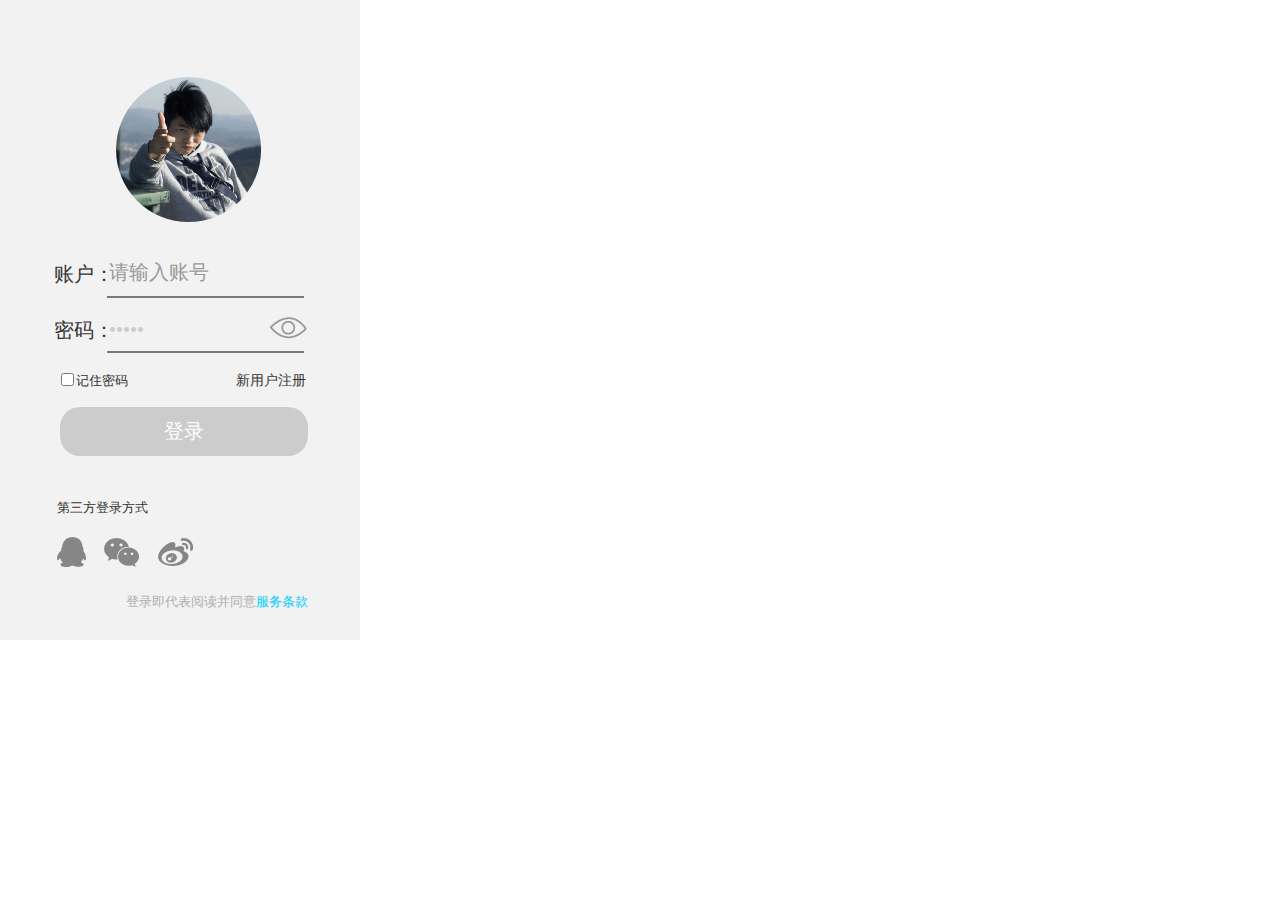
==== commit afd5b8de: "32121" ====
--- a/index.html
+++ b/index.html
@@ -1,503 +1,162 @@
 ﻿<!DOCTYPE html>
-<html xmlns="http://www.w3.org/1999/xhtml" xml:lang="en" lang="en">
-<head>
-    <title>Untitled Document</title>
+<html>
+  <head>
+    <title>index</title>
     <meta http-equiv="X-UA-Compatible" content="IE=edge"/>
-    <meta http-equiv="content-type" content="text/html; charset=utf-8" />
-    <meta name="viewport" content="width=device-width, initial-scale=1.0" />
-    <meta name="apple-mobile-web-app-capable" content="yes" />
-    <link type="text/css" href="resources/css/reset.css" rel="Stylesheet" />
-    <link type="text/css" href="resources/css/default.css" rel="Stylesheet" />
-    <!--<link href='https://fonts.googleapis.com/css?family=Nunito:300' rel='stylesheet' type='text/css'>-->
+    <meta http-equiv="content-type" content="text/html; charset=utf-8"/>
+    <meta name="viewport" content="width=device-width, height=device-width, initial-scale=1.0, minimum-scale=1, maximum-scale=1, user-scalable=no"/>
+    <meta name="apple-mobile-web-app-capable" content="yes"/>
+    <link href="resources/css/jquery-ui-themes.css" type="text/css" rel="stylesheet"/>
+    <link href="resources/css/axure_rp_page.css" type="text/css" rel="stylesheet"/>
+    <link href="data/styles.css" type="text/css" rel="stylesheet"/>
+    <link href="files/index/styles.css" type="text/css" rel="stylesheet"/>
+    <script src="resources/scripts/jquery-1.7.1.min.js"></script>
+    <script src="resources/scripts/jquery-ui-1.8.10.custom.min.js"></script>
+    <script src="resources/scripts/prototypePre.js"></script>
+    <script src="data/document.js"></script>
+    <script src="resources/scripts/prototypePost.js"></script>
+    <script src="files/index/data.js"></script>
+    <script type="text/javascript">
+      $axure.utils.getTransparentGifPath = function() { return 'resources/images/transparent.gif'; };
+      $axure.utils.getOtherPath = function() { return 'resources/Other.html'; };
+      $axure.utils.getReloadPath = function() { return 'resources/reload.html'; };
+    </script>
+  </head>
+  <body>
+    <div id="base" class="">
 
-    <script type="text/javascript">
-        if (location.href.toString().indexOf('file://localhost/') == 0) {
-            location.href = location.href.toString().replace('file://localhost/', 'file:///');
-        }
-    </script>
+      <!-- Unnamed (矩形) -->
+      <div id="u0" class="ax_default box_3">
+        <div id="u0_div" class=""></div>
+      </div>
 
-    <script type="text/javascript" src="resources/scripts/jquery-1.7.1.min.js"></script>
-    <script type="text/javascript" src="resources/scripts/player/splitter.js"></script>
-    <script type="text/javascript" src="resources/scripts/axutils.js"></script>
-    <script type="text/javascript" src="resources/scripts/player/axplayer.js"></script>
-    <script type="text/javascript" src="resources/scripts/messagecenter.js"></script>
-    <script type="text/javascript" src="data/document.js"></script>
-    <style type="text/css">
+      <!-- Unnamed (图片) -->
+      <div id="u1" class="ax_default _图片1">
+        <img id="u1_img" class="img " src="images/index/u1.png"/>
+      </div>
 
-#outerContainer {
-	width:1000px;
-	height:1500px;
-}
+      <!-- 账户框 (文本框) -->
+      <div id="u2" class="ax_default text_field" data-label="账户框">
+        <input id="u2_input" type="text" value="" maxlength="11"/>
+      </div>
 
-.vsplitbar {
-    width: 3px;
-    /*background: #B9B9B9;*/
-    border-right: 1px solid #8f949a;
-}
+      <!-- Unnamed (复选框) -->
+      <div id="u3" class="ax_default checkbox">
+        <label for="u3_input" style="position: absolute; left: 0px;">
+          <div id="u3_text" class="text ">
+            <p><span>记住密码</span></p>
+          </div>
+        </label>
+        <input id="u3_input" type="checkbox" value="checkbox"/>
+      </div>
 
-.vsplitbar:hover, .vsplitbar.active {
-    background: #8f949a;
-}
+      <!-- Unnamed (矩形) -->
+      <div id="u4" class="ax_default label">
+        <div id="u4_div" class=""></div>
+        <div id="u4_text" class="text ">
+          <p><span>第三方登录方式</span></p>
+        </div>
+      </div>
 
-#rightPanel {
-    background-color: White;
-}
+      <!-- 登录隐藏 (矩形) -->
+      <div id="u5" class="ax_default primary_button ax_default_hidden" data-label="登录隐藏" style="display:none; visibility: hidden">
+        <div id="u5_div" class=""></div>
+        <div id="u5_text" class="text ">
+          <p><span>登录</span></p>
+        </div>
+      </div>
 
-/*#leftPanel {
-    min-width: 120px;
-}*/
+      <!-- Unnamed (矩形) -->
+      <div id="u6" class="ax_default label">
+        <div id="u6_div" class=""></div>
+        <div id="u6_text" class="text ">
+          <p><span>新用户注册</span></p>
+        </div>
+      </div>
 
-.splitterMask {
-   position:absolute;
-   top: 0;
-   left: 0;
-   width: 100%;
-   height: 100%;
-   overflow: hidden;
-   background-image: url(resources/images/transparent.gif);
-   z-index: 20000;
-}
+      <!-- Unnamed (水平线) -->
+      <div id="u7" class="ax_default line">
+        <img id="u7_img" class="img " src="images/index/u7.png"/>
+      </div>
 
-    </style>
-    <script type="text/javascript" language="JavaScript"><!--
-        var SITEMAP_COLLAPSE_VAR_NAME = 'c';
-        var PLUGIN_VAR_NAME = 'g';
-        var FOOTNOTES_VAR_NAME = 'fn';
-        var ADAPTIVE_VIEW_VAR_NAME = 'view';
-        var lastLeftPanelWidth = 295;
-        var toolBarOnly = true;
+      <!-- Unnamed (水平线) -->
+      <div id="u8" class="ax_default line">
+        <img id="u8_img" class="img " src="images/index/u7.png"/>
+      </div>
 
-        // isolate scope
-        (function() {
-            setUpController();
-            
-            var configuration = $axure.document.configuration;
-            var _settings = {};
-            _settings.projectId = configuration.prototypeId;
-            _settings.isAxshare = configuration.isAxshare;
-            _settings.loadFeedbackPlugin = configuration.loadFeedbackPlugin;
-            var cHash = getHashStringVar(SITEMAP_COLLAPSE_VAR_NAME);
-            _settings.startCollapsed = cHash == "1";
-            if(cHash == "2") closePlayer();
-            var gHash = getHashStringVar(PLUGIN_VAR_NAME);
-            if(gHash == "") gHash = 1;
-            _settings.startPluginGid = gHash;
+      <!-- Unnamed (矩形) -->
+      <div id="u9" class="ax_default label">
+        <div id="u9_div" class=""></div>
+        <div id="u9_text" class="text ">
+          <p><span>账户：</span></p>
+        </div>
+      </div>
 
-            $axure.player.settings = _settings;
+      <!-- Unnamed (矩形) -->
+      <div id="u10" class="ax_default label">
+        <div id="u10_div" class=""></div>
+        <div id="u10_text" class="text ">
+          <p><span>密码：</span></p>
+        </div>
+      </div>
 
-            $(window).bind('load', function() {
-                if(CHROME_5_LOCAL && !$('body').attr('pluginDetected')) {
-                    window.location = 'resources/chrome/chrome.html';
-                }
-            });
+      <!-- Unnamed (矩形) -->
+      <div id="u11" class="ax_default label">
+        <div id="u11_div" class=""></div>
+        <div id="u11_text" class="text ">
+          <p><span style="color:#AEAEAE;">登录即代表阅读并同意</span><span style="color:#00CCFF;">服务条款</span></p>
+        </div>
+      </div>
 
-            $(document).ready(function() {
-                $axure.page.bind('load.start', mainFrame_onload);
-                $axure.messageCenter.addMessageListener(messageCenter_message);
+      <!-- Unnamed (形状) -->
+      <div id="u12" class="ax_default icon">
+        <img id="u12_img" class="img " src="images/index/u12.png"/>
+      </div>
 
-                $(document).on('pluginShown', function (event, data) {
-                    setVarInCurrentUrlHash('g', data ? data : '');
-                });
+      <!-- Unnamed (形状) -->
+      <div id="u13" class="ax_default icon">
+        <img id="u13_img" class="img " src="images/index/u13.png"/>
+      </div>
 
-                $(document).on('pluginCreated', function(event, data) {
-                    if($axure.player.settings.startPluginGid == data) {
-                        $axure.player.showPlugin(data);
-                    }
-                });
+      <!-- Unnamed (形状) -->
+      <div id="u14" class="ax_default icon">
+        <img id="u14_img" class="img " src="images/index/u14.png"/>
+      </div>
 
-                if($axure.player.settings.loadFeedbackPlugin) {
-                    if($axure.player.settings.isAxshare) {
-                        $axure.utils.loadJS('/Scripts/plugins/feedback/feedback8.js');
-                    } else {
-                        $axure.utils.loadJS('http://share.axure.com/Scripts/plugins/feedback/feedback8.js');
-                    }
-                }
+      <!-- InputPanle (动态面板) -->
+      <div id="u15" class="ax_default" data-label="InputPanle">
+        <div id="u15_state0" class="panel_state" data-label="State1" style="">
+          <div id="u15_state0_content" class="panel_state_content">
 
-                if(navigator.userAgent.indexOf("MSIE") >= 0) $('#outerContainer').width('100%');
-                initialize();
-                if($axure.player.settings.startCollapsed) $('#outerContainer').splitter({ sizeLeft: 0 });
-                else $('#outerContainer').splitter({ sizeLeft: lastLeftPanelWidth });
-                $('#leftPanel').width(lastLeftPanelWidth);
-                
-                $(window).resize(function() { resizeContent(); });
+            <!-- 密码框一 (文本框) -->
+            <div id="u16" class="ax_default" data-label="密码框一">
+              <input id="u16_input" type="password" value="请输入密码" maxlength="16"/>
+            </div>
+          </div>
+        </div>
+        <div id="u15_state1" class="panel_state" data-label="State2" style="visibility: hidden;">
+          <div id="u15_state1_content" class="panel_state_content">
 
-                $('#maximizePanelContainer').hide();
+            <!-- 密码框二 (文本框) -->
+            <div id="u17" class="ax_default" data-label="密码框二">
+              <input id="u17_input" type="text" value="请输入密码" maxlength="16"/>
+            </div>
+          </div>
+        </div>
+      </div>
 
-                initializeLogo();
+      <!-- 眼睛-显示 (图片) -->
+      <div id="u18" class="ax_default _图片1" data-label="眼睛-显示">
+        <img id="u18_img" class="img " src="images/index/眼睛-显示_u18.png"/>
+      </div>
 
-                $(window).resize();
-                resizeContent();
-                
-                $axure.player.collapseToBar();
-
-                if($axure.player.settings.startCollapsed) {
-                    collapse();
-                    $('#leftPanel').width(0);
-                }
-
-                if(MOBILE_DEVICE) {
-                    $('#interfaceControlFrameMinimizeContainer').height('45px');
-                    $('#interfaceControlFrameMinimizeContainer a').height('45px');
-                    $('#interfaceControlFrameHeaderContainer').css('margin-top','45px');
-                    $('#interfaceControlFrameCloseContainer a').css('padding','10px 0px');
-                    $('#maximizePanelContainer').height('45px');//.css('top','inherit').css('bottom','0px');
-
-                    $('body').removeClass('hashover');
-
-                    if(IOS) {
-                        $('#rightPanel').css('overflow', 'auto').css('-webkit-overflow-scrolling', 'touch').css('-ms-overflow-x', 'hidden');
-
-                        window.addEventListener("orientationchange", function() {
-                            var viewport = document.querySelector("meta[name=viewport]");
-                            //so iOS doesn't zoom when switching back to portrait
-                            viewport.setAttribute('content', 'width=device-width, initial-scale=1.0, maximum-scale=1.0');
-                            viewport.setAttribute('content', 'width=device-width, initial-scale=1.0');
-                            resizeContent();
-                        }, false);
-
-                        $axure.page.bind('load.start', function() {
-                            resizeContent();
-                        });
-                    }
-                }
-
-            });
-
-            function initialize() {
-                var legacyQString = getQueryString("Page");
-                if (legacyQString.length > 0) {
-                    location.href = location.href.substring(0, location.href.indexOf("?")) + "#p=" + legacyQString;
-                    return;
-                }
-
-                var mainFrame = document.getElementById("mainFrame");
-                mainFrame.contentWindow.location.href = getInitialUrl();
-            }
-
-            function initializeLogo() {
-                if($axure.document.configuration.logoImagePath) {
-                    var image = new Image();
-                    image.onload = function() {
-                        $('#logoImage').css('max-width', this.width + 'px');
-                        $axure.player.resizeContent();
-                    };
-                    image.src = $axure.document.configuration.logoImagePath;
-                
-                    $('#interfaceControlFrameLogoImageContainer').html('<img id="logoImage" src="" />');
-                    $('#logoImage').attr('src', $axure.document.configuration.logoImagePath).load(function() { resizeContent(); });
-                } else $('#interfaceControlFrameLogoImageContainer').hide();
-
-                if ($axure.document.configuration.logoImageCaption) {
-                    $('#interfaceControlFrameLogoCaptionContainer').html($axure.document.configuration.logoImageCaption);
-                } else $('#interfaceControlFrameLogoCaptionContainer').hide();
-
-                if(!$('#interfaceControlFrameLogoImageContainer').is(':visible') && !$('#interfaceControlFrameLogoCaptionContainer').is(':visible')) {
-                    $('#interfaceControlFrameLogoContainer').hide();
-                }
-            }
-
-            var resizeContent = $axure.player.resizeContent = function() {
-                var newHeight = $(window).height();
-                var newWidth = $(window).width();
-
-                var controlContainerHeight = newHeight;// - 30;
-                if($('#interfaceControlFrameLogoContainer').is(':visible')) controlContainerHeight -= $('#interfaceControlFrameLogoContainer').outerHeight();// + 16;
-
-                $('#outerContainer').height(newHeight).width(newWidth);
-                $('.vsplitbar').height(newHeight);
-                $('#leftPanel').height(newHeight);
-                $('#interfaceControlFrame').height(newHeight);
-                $('#interfaceControlFrameContainer').height(newHeight);
-                $('#interfaceControlFrameHostContainer').height(controlContainerHeight);
-
-                $('#rightPanel').height(newHeight);
-                $('#mainFrame').height(newHeight);
-
-                if($('#leftPanel').is(':visible')) $('#rightPanel').width($(window).width() - $('#leftPanel').width() - 1);// $('.vsplitbar').width());
-                else $('#rightPanel').width($(window).width());
-
-                $(document).trigger('ContainerHeightChange',[controlContainerHeight]);
-
-                if(MOBILE_DEVICE) {
-                    if(!(getHashStringVar(ADAPTIVE_VIEW_VAR_NAME).length > 0)) $axure.messageCenter.postMessage('setAdaptiveViewForSize', {'width':newWidth, 'height':$('#rightPanel').height()});
-                }
-            }
-
-            var collapseToBar = $axure.player.collapseToBar = function() {
-                lastLeftPanelWidth = $('#leftPanel').width();
-                $('#leftPanel').width('55px');
-                $('.vsplitbar').hide();
-                $('#rightPanel').width($(window).width() - $('#leftPanel').width());
-                $(window).resize();
-                $('#outerContainer').trigger('resize');
-                toolBarOnly = true;
-            }
-
-            var expandFromBar = $axure.player.expandFromBar = function() {
-                if($('.vsplitbar').is(':visible')) return;
-
-                $('#leftPanel').width(lastLeftPanelWidth);
-                $('.vsplitbar').show();
-                $('#rightPanel').width($(window).width() - $('#leftPanel').width() - 1);// $('.vsplitbar').width());
-                $(window).resize();
-                $('#outerContainer').trigger('resize');
-                toolBarOnly = false;
-            }
-
-        })();
-
-        function messageCenter_message(message, data) {
-            if(message == 'expandFrame') expand();
-            else if(message == 'getCollapseFrameOnLoad' && $axure.player.settings.startCollapsed && !MOBILE_DEVICE) $axure.messageCenter.postMessage('collapseFrameOnLoad');
-        }
-
-        
-        function getInitialUrl() {
-            var pageName = getHashStringVar("p");
-            if(pageName.length > 0) return pageName + ".html";
-            else {
-                var url = getFirstPageUrl($axure.document.sitemap.rootNodes);
-                return (url ? url : "about:blank");
-            }
-        }
-
-        function getFirstPageUrl(nodes) {
-            for (var i = 0; i < nodes.length; i++) {
-                var node = nodes[i];
-                if (node.url) return node.url;
-                else {
-                    var hasChildren = (node.children && node.children.length > 0);
-                    if (hasChildren) {
-                        var url = getFirstPageUrl(node.children);
-                        if (url) return url;
-                    }
-                }
-            }
-            return null;
-        }
-
-        function closePlayer() {
-            if($axure.page.location) window.location.href = $axure.page.location;
-            else {
-                var pageFile = getInitialUrl();
-                var currentLocation = window.location.toString();
-                window.location.href = currentLocation.substr(0, currentLocation.lastIndexOf("/") + 1) + pageFile;
-            }
-        }
-
-        function replaceHash(newHash) {
-            var currentLocWithoutHash = window.location.toString().split('#')[0];
-
-            //We use replace so that every hash change doesn't get appended to the history stack.
-            //We use replaceState in browsers that support it, else replace the location
-            if(typeof window.history.replaceState != 'undefined') {
-                try {
-                    //Chrome 45 (Version 45.0.2454.85 m) started throwing an error here when generated locally (this only happens with sitemap open) which broke all interactions.
-                    //try catch breaks the url adjusting nicely when the sitemap is open, but all interactions and forward and back buttons work.
-                    //Uncaught SecurityError: Failed to execute 'replaceState' on 'History': A history state object with URL 'file:///C:/Users/Ian/Documents/Axure/HTML/Untitled/start.html#p=home' cannot be created in a document with origin 'null'.
-                    window.history.replaceState(null, null, currentLocWithoutHash + newHash);
-                } catch(ex) {}
-            } else {
-                window.location.replace(currentLocWithoutHash + newHash);
-            }
-        }
-
-        function collapse() {
-            setVarInCurrentUrlHash('c', 1);
-            if(!toolBarOnly) lastLeftPanelWidth = $('#leftPanel').width();
-
-            $('#maximizePanelContainer').show();
-            $('#leftPanel').hide();
-            $('.vsplitbar').hide();
-            $('#rightPanel').width($(window).width());
-            $(window).resize();
-            $('#outerContainer').trigger('resize');
-
-            $(document).trigger('sidebarCollapse');
-
-            if(MOBILE_DEVICE) {
-                $('#maximizePanelContainer').animate({
-                    top:$('#rightPanel').height() - $('#maximizePanelContainer').height()
-                }, 300, 'swing', function() {
-                    $('#maximizePanelContainer').css('top', 'inherit').css('bottom', '0px');
-                });
-            }
-        }
-
-        function expand() {
-            if(MOBILE_DEVICE) {
-                $('#maximizePanelContainer').css('top', '0px').css('bottom', 'inherit');
-            }
-
-            deleteVarFromCurrentUrlHash('c');
-            $('#maximizePanelContainer').hide();
-            $('#leftPanel').width(lastLeftPanelWidth);
-            $('#leftPanel').show();
-            if(!toolBarOnly) {
-                $('.vsplitbar').show();
-                $('#rightPanel').width($(window).width() - $('#leftPanel').width() - 1);
-            } else {
-                $axure.player.collapseToBar();
-            }
-            $(window).resize();
-            $('#outerContainer').trigger('resize');
-
-            $(document).trigger('sidebarExpanded');
-        }
-
-
-        function mainFrame_onload() {
-            if($axure.page.pageName) document.title = $axure.page.pageName;
-        }
-
-        function getQueryString(query) {
-            var qstring = self.location.href.split("?");
-            if(qstring.length < 2) return "";
-            return GetParameter(qstring, query);
-        }
-        
-        function GetParameter(qstring, query) {
-            var prms = qstring[1].split("&");
-            var frmelements = new Array();
-            var currprmeter, querystr = "";
-
-            for(var i = 0; i < prms.length; i++) {
-                currprmeter = prms[i].split("=");
-                frmelements[i] = new Array();
-                frmelements[i][0] = currprmeter[0];
-                frmelements[i][1] = currprmeter[1];
-            }
-
-            for(j = 0; j < frmelements.length; j++) {
-                if(frmelements[j][0].toLowerCase() == query.toLowerCase()) {
-                    querystr = frmelements[j][1];
-                    break;
-                }
-            }
-            return querystr;
-        }
-        
-        function getHashStringVar(query) {
-            var qstring = self.location.href.split("#");
-            if(qstring.length < 2) return "";
-            return GetParameter(qstring, query);
-        }
-
-        function setHashStringVar(currentHash, varName, varVal) {
-            var varWithEqual = varName + '=';
-            var poundVarWithEqual = varVal === '' ? '' :  '#' + varName + '=' + varVal;
-            var ampVarWithEqual = varVal === '' ? '' :  '&' + varName + '=' + varVal;
-            var hashToSet = '';
-
-            var pageIndex = currentHash.indexOf('#' + varWithEqual);
-            if(pageIndex == -1) pageIndex = currentHash.indexOf('&' + varWithEqual);
-            if(pageIndex != -1) {
-                var newHash = currentHash.substring(0, pageIndex);
-
-                newHash = newHash == '' ? poundVarWithEqual : newHash + ampVarWithEqual;
-
-                var ampIndex = currentHash.indexOf('&', pageIndex + 1);
-                if(ampIndex != -1) {
-                    newHash = newHash == '' ? '#' + currentHash.substring(ampIndex + 1) : newHash + currentHash.substring(ampIndex);
-                }
-                hashToSet = newHash;
-            } else if(currentHash.indexOf('#') != -1) {
-                hashToSet = currentHash + ampVarWithEqual;
-            } else {
-                hashToSet = poundVarWithEqual;
-            }
-
-            if(hashToSet != '' || varVal == '') {
-                return hashToSet;
-            }
-
-            return null;
-        }
-
-        function setVarInCurrentUrlHash(varName, varVal) {
-            var newHash = setHashStringVar(window.location.hash, varName, varVal);
-
-            if(newHash != null) {
-                replaceHash(newHash);
-            }
-        }
-
-        function deleteHashStringVar(currentHash, varName) {
-            var varWithEqual = varName + '=';
-
-            var pageIndex = currentHash.indexOf('#' + varWithEqual);
-            if(pageIndex == -1) pageIndex = currentHash.indexOf('&' + varWithEqual);
-            if(pageIndex != -1) {
-                var newHash = currentHash.substring(0, pageIndex);
-
-                var ampIndex = currentHash.indexOf('&', pageIndex + 1);
-
-                //IF begin of string....if none blank, ELSE # instead of & and rest
-                //IF in string....prefix + if none blank, ELSE &-rest
-                if(newHash == '') { //beginning of string
-                    newHash = ampIndex != -1 ? '#' + currentHash.substring(ampIndex + 1) : '';
-                } else { //somewhere in the middle
-                    newHash = newHash + (ampIndex != -1 ? currentHash.substring(ampIndex) : '');
-                }
-
-                return newHash;
-            }
-
-            return null;
-        }
-
-        function deleteVarFromCurrentUrlHash(varName) {
-            var newHash = deleteHashStringVar(window.location.hash, varName);
-
-            if(newHash != null) {
-                replaceHash(newHash);
-            }
-        }
-    --></script>
-
-    <link type="text/css" rel="Stylesheet" href="plugins/sitemap/styles/sitemap.css" />
-    <script type="text/javascript" src="plugins/sitemap/sitemap.js"></script>
-    <link type="text/css" rel="Stylesheet" href="plugins/page_notes/styles/page_notes.css" />
-    <script type="text/javascript" src="plugins/page_notes/page_notes.js"></script>
-    <!--<link type="text/css" rel="Stylesheet" href="plugins/recordplay/styles/recordplay.css" />
-    <script type="text/javascript" src="plugins/recordplay/recordplay.js"></script>-->
-    <link type="text/css" rel="Stylesheet" href="plugins/debug/styles/debug.css" />
-    <script type="text/javascript" src="plugins/debug/debug.js"></script>
-
-</head>
-<body scroll="no" class="hashover">
-    <div id="outerContainer">
-
-        <div id="leftPanel">
-            <div id="interfaceControlFrame">
-                <div id="interfaceControlFrameMinimizeContainer">
-                    <a title="Collapse" id="interfaceControlFrameMinimizeButton" onclick="collapse();">&nbsp;</a>
-                </div>
-                <div id="interfaceControlFrameHeaderContainer">
-                    <ul id="interfaceControlFrameHeader"></ul>
-                </div>
-                <div id="interfaceControlFrameContainer">
-                    <div id="interfaceControlFrameLogoContainer">
-                        <div id="interfaceControlFrameLogoImageContainer"></div>
-                        <div id="interfaceControlFrameLogoCaptionContainer"></div>
-                    </div>
-                    <div id="interfaceControlFrameHostContainer">
-                    </div>
-                </div>
-                <div id="interfaceControlFrameCloseContainer">
-                    <a title="Close" id="interfaceControlFrameCloseButton" onclick="closePlayer();">CLOSE</a>
-                </div>
-            </div>
+      <!-- 登录显示 (矩形) -->
+      <div id="u19" class="ax_default primary_button" data-label="登录显示">
+        <div id="u19_div" class=""></div>
+        <div id="u19_text" class="text ">
+          <p><span>登录</span></p>
         </div>
-        <div id="rightPanel">
-            <iframe id="mainFrame" name="mainFrame" width="100%" height="100%" src="" frameborder="0" style="display: block;"></iframe>
-        </div>
-
+      </div>
     </div>
-
-    <div id="maximizePanelContainer">
-        <iframe id="expandFrame" src="resources/expand.html" width="100%" height="100%" scrolling="no" allowtransparency="true" frameborder="0"></iframe>
-    </div>
-
-</body>
+  </body>
 </html>
--- a/resources/css/axure_rp_page.css
+++ b/resources/css/axure_rp_page.css
@@ -0,0 +1,239 @@
+﻿/* so the window resize fires within a frame in IE7 */
+html, body {
+    height: 100%;
+}
+
+a {
+    color: inherit;
+}
+
+p {
+    margin: 0px;
+    text-rendering: optimizeLegibility;
+    font-feature-settings: "kern" 1;
+    -webkit-font-feature-settings: "kern";
+    -moz-font-feature-settings: "kern";
+    -moz-font-feature-settings: "kern=1";
+    font-kerning: normal;
+}
+
+iframe {
+    background: #FFFFFF;
+}
+
+/* to match IE with C, FF */
+input {
+    padding: 1px 0px 1px 0px;
+    box-sizing: border-box;
+    -moz-box-sizing: border-box;
+}
+
+textarea {
+    margin: 0px;
+    box-sizing: border-box;
+    -moz-box-sizing: border-box;
+}
+
+div.intcases {
+    font-family: arial; 
+    font-size: 12px;
+    text-align:left; 
+    border:1px solid #AAA; 
+    background:#FFF none repeat scroll 0% 0%; 
+    z-index:9999; 
+    visibility:hidden; 
+    position:absolute;
+    padding: 0px;
+    border-radius: 3px;
+    white-space: nowrap;
+}
+
+div.intcaselink {
+    cursor: pointer;
+    padding: 3px 8px 3px 8px;
+    margin: 5px;
+    background:#EEE none repeat scroll 0% 0%; 
+    border:1px solid #AAA;
+    border-radius: 3px;
+}
+
+div.refpageimage {
+    position: absolute;
+    left: 0px;
+    top: 0px;
+    font-size: 0px;
+    width: 16px;
+    height: 16px;
+    cursor: pointer;
+    background-image: url(images/newwindow.gif);
+    background-repeat: no-repeat;
+}
+
+div.annnoteimage {
+    position: absolute;
+    left: 0px;
+    top: 0px;
+    font-size: 0px;
+    /*width: 16px;
+    height: 12px;*/
+    cursor: help;
+    /*background-image: url(images/note.gif);*/
+    /*background-repeat: no-repeat;*/
+    width: 13px;
+    height: 12px;
+    padding-top: 1px;
+    text-align: center;
+    background-color: #138CDD;
+    -moz-box-shadow: 1px 1px 3px #aaa;
+    -webkit-box-shadow: 1px 1px 3px #aaa;
+    box-shadow: 1px 1px 3px #aaa;
+}
+
+div.annnoteline {
+    display: inline-block;
+    width: 9px;
+    height: 1px;
+    border-bottom: 1px solid white;
+    margin-top: 1px;
+}
+
+div.annnotelabel {
+    position: absolute;
+    left: 0px;
+    top: 0px;
+    font-family: Helvetica,Arial;
+    font-size: 10px;
+    /*border: 1px solid rgb(166,221,242);*/
+    cursor: help;
+    /*background:rgb(0,157,217) none repeat scroll 0% 0%;*/ 
+    padding: 1px 3px 1px 3px;
+    white-space: nowrap;
+    color: white;
+    
+    background-color: #138CDD;
+    -moz-box-shadow: 1px 1px 3px #aaa;
+    -webkit-box-shadow: 1px 1px 3px #aaa;
+    box-shadow: 1px 1px 3px #aaa;
+}
+
+.annotation {
+    font-size: 12px;
+    padding-left: 2px;
+    margin-bottom: 5px;
+}
+
+.annotationName {
+    /*font-size: 13px;
+    font-weight: bold;
+    margin-bottom: 3px;
+    white-space: nowrap;*/
+
+    font-family: 'Trebuchet MS';
+    font-size: 14px;
+    font-weight: bold;
+    margin-bottom: 5px;
+    white-space: nowrap;
+}
+
+.annotationValue {
+    font-family: Arial, Helvetica, Sans-Serif;
+    font-size: 12px;
+    color: #4a4a4a;
+    line-height: 21px;
+    margin-bottom: 20px;
+}
+
+.noteLink {
+    text-decoration: inherit;
+    color: inherit;
+}
+
+.noteLink:hover {
+    background-color: white;
+}
+
+/* this is a fix for the issue where dialogs jump around and takes the text-align from the body */
+.dialogFix {
+    position:absolute;
+    text-align:left;
+    border: 1px solid #8f949a;
+}
+
+
+@keyframes pulsate {
+  from {
+    box-shadow: 0 0 10px #15d6ba;
+  }
+  to {
+    box-shadow: 0 0 20px #15d6ba;
+  }
+}
+
+@-webkit-keyframes pulsate {
+  from {
+    -webkit-box-shadow: 0 0 10px #15d6ba;
+    box-shadow: 0 0 10px #15d6ba;
+  }
+  to {
+    -webkit-box-shadow: 0 0 20px #15d6ba;
+    box-shadow: 0 0 20px #15d6ba;
+  }
+}
+ 
+@-moz-keyframes pulsate {
+  from {
+    -moz-box-shadow: 0 0 10px #15d6ba;
+    box-shadow: 0 0 10px #15d6ba;
+  }
+  to {
+    -moz-box-shadow: 0 0 20px #15d6ba;
+    box-shadow: 0 0 20px #15d6ba;
+  }
+}
+
+.legacyPulsateBorder {
+    /*border: 5px solid #15d6ba;
+    margin: -5px;*/
+    -moz-box-shadow: 0 0 10px 3px #15d6ba;
+    box-shadow: 0 0 10px 3px #15d6ba;
+}
+
+.pulsateBorder {
+  animation-name: pulsate;
+  animation-timing-function: ease-in-out;
+  animation-duration: 0.9s;
+  animation-iteration-count: infinite;
+  animation-direction: alternate;
+  
+  -webkit-animation-name: pulsate;
+  -webkit-animation-timing-function: ease-in-out;
+  -webkit-animation-duration: 0.9s;
+  -webkit-animation-iteration-count: infinite;
+  -webkit-animation-direction: alternate;
+
+  -moz-animation-name: pulsate;
+  -moz-animation-timing-function: ease-in-out;
+  -moz-animation-duration: 0.9s;
+  -moz-animation-iteration-count: infinite;
+  -moz-animation-direction: alternate;
+}
+
+.ax_default_hidden, .ax_default_unplaced{
+    display: none;
+    visibility: hidden;
+}
+
+.widgetNoteSelected {
+    -moz-box-shadow: 0 0 10px 3px #138CDD;
+    box-shadow: 0 0 10px 3px #138CDD;
+    /*-moz-box-shadow: 0 0 20px #3915d6;
+    box-shadow: 0 0 20px #3915d6;*/
+    /*border: 3px solid #3915d6;*/
+    /*margin: -3px;*/
+}
+
+
+.singleImg {
+    display: none;
+    visibility: hidden;
+}--- a/data/styles.css
+++ b/data/styles.css
@@ -0,0 +1,124 @@
+﻿.ax_default {
+  font-family:'Arial Normal', 'Arial';
+  font-weight:400;
+  font-style:normal;
+  font-size:13px;
+  color:#333333;
+  text-align:center;
+  line-height:normal;
+}
+._图片 {
+  color:#000000;
+}
+.box_1 {
+}
+.box_2 {
+}
+.box_3 {
+}
+.ellipse {
+}
+._形状 {
+  font-family:'Arial Normal', 'Arial';
+  font-weight:400;
+  font-style:normal;
+  font-size:13px;
+  color:#333333;
+  text-align:center;
+  line-height:normal;
+}
+._图片1 {
+}
+.button {
+}
+.primary_button {
+  color:#FFFFFF;
+}
+._一级标题 {
+  font-family:'Arial Normal', 'Arial';
+  font-weight:bold;
+  font-style:normal;
+  font-size:32px;
+  text-align:left;
+}
+._二级标题 {
+  font-family:'Arial Normal', 'Arial';
+  font-weight:bold;
+  font-style:normal;
+  font-size:24px;
+  text-align:left;
+}
+._三级标题 {
+  font-family:'Arial Normal', 'Arial';
+  font-weight:bold;
+  font-style:normal;
+  font-size:18px;
+  text-align:left;
+}
+._四级标题 {
+  font-family:'Arial Normal', 'Arial';
+  font-weight:bold;
+  font-style:normal;
+  font-size:14px;
+  text-align:left;
+}
+._五级标题 {
+  font-family:'Arial Normal', 'Arial';
+  font-weight:bold;
+  font-style:normal;
+  text-align:left;
+}
+._六级标题 {
+  font-family:'Arial Normal', 'Arial';
+  font-weight:bold;
+  font-style:normal;
+  font-size:10px;
+  text-align:left;
+}
+.label {
+  font-size:14px;
+  text-align:left;
+}
+._文本段落 {
+  text-align:left;
+}
+.line {
+}
+.text_field {
+  color:#000000;
+  text-align:left;
+}
+.text_area {
+  color:#000000;
+  text-align:left;
+}
+.checkbox {
+  text-align:left;
+}
+.radio_button {
+  text-align:left;
+}
+.html_button {
+  text-align:center;
+}
+.sticky_1 {
+  text-align:left;
+}
+.sticky_3 {
+  text-align:left;
+}
+.flow_shape {
+}
+.icon {
+}
+.box_31 {
+}
+._图片2 {
+  color:#000000;
+}
+._形状1 {
+}
+.image {
+}
+.placeholder {
+}
--- a/files/index/styles.css
+++ b/files/index/styles.css
@@ -0,0 +1,1562 @@
+﻿body {
+  margin:0px;
+  background-image:none;
+  position:static;
+  left:auto;
+  width:360px;
+  margin-left:0;
+  margin-right:0;
+  text-align:left;
+}
+#base {
+  position:absolute;
+  z-index:0;
+}
+#u0_div {
+  border-width:0px;
+  position:absolute;
+  left:0px;
+  top:0px;
+  width:360px;
+  height:640px;
+  background:inherit;
+  background-color:rgba(242, 242, 242, 1);
+  border:none;
+  border-radius:0px;
+  -moz-box-shadow:none;
+  -webkit-box-shadow:none;
+  box-shadow:none;
+}
+#u0 {
+  border-width:0px;
+  position:absolute;
+  left:0px;
+  top:0px;
+  width:360px;
+  height:640px;
+}
+#u0_text {
+  border-width:0px;
+  position:absolute;
+  left:0px;
+  top:0px;
+  width:0px;
+  visibility:hidden;
+  word-wrap:break-word;
+}
+#u1_img {
+  border-width:0px;
+  position:absolute;
+  left:0px;
+  top:0px;
+  width:145px;
+  height:145px;
+}
+#u1 {
+  border-width:0px;
+  position:absolute;
+  left:116px;
+  top:77px;
+  width:145px;
+  height:145px;
+}
+#u1_text {
+  border-width:0px;
+  position:absolute;
+  left:0px;
+  top:0px;
+  width:0px;
+  visibility:hidden;
+  word-wrap:break-word;
+}
+#u2 {
+  border-width:0px;
+  position:absolute;
+  left:107px;
+  top:249px;
+  width:183px;
+  height:47px;
+}
+#u2_input {
+  position:absolute;
+  left:0px;
+  top:0px;
+  width:183px;
+  height:47px;
+  background-color:transparent;
+  font-family:'方正兰亭黑简体 Regular', '方正兰亭黑简体';
+  font-weight:400;
+  font-style:normal;
+  font-size:20px;
+  text-decoration:none;
+  color:#CCCCCC;
+  text-align:left;
+  border-color:transparent;
+  outline-style:none;
+}
+#u3 {
+  border-width:0px;
+  position:absolute;
+  left:60px;
+  top:372px;
+  width:74px;
+  height:16px;
+  font-family:'方正兰亭黑简体 Regular', '方正兰亭黑简体';
+  font-weight:400;
+  font-style:normal;
+}
+#u3_text {
+  border-width:0px;
+  position:absolute;
+  left:16px;
+  top:0px;
+  width:56px;
+  word-wrap:break-word;
+}
+#u3_input {
+  border-width:0px;
+  position:absolute;
+  left:-3px;
+  top:-2px;
+}
+#u4_div {
+  border-width:0px;
+  position:absolute;
+  left:0px;
+  top:0px;
+  width:97px;
+  height:19px;
+  background:inherit;
+  background-color:rgba(255, 255, 255, 0);
+  border:none;
+  border-radius:0px;
+  -moz-box-shadow:none;
+  -webkit-box-shadow:none;
+  box-shadow:none;
+  font-family:'方正兰亭黑简体 Regular', '方正兰亭黑简体';
+  font-weight:400;
+  font-style:normal;
+  font-size:13px;
+}
+#u4 {
+  border-width:0px;
+  position:absolute;
+  left:57px;
+  top:499px;
+  width:97px;
+  height:19px;
+  font-family:'方正兰亭黑简体 Regular', '方正兰亭黑简体';
+  font-weight:400;
+  font-style:normal;
+  font-size:13px;
+}
+#u4_text {
+  border-width:0px;
+  position:absolute;
+  left:0px;
+  top:0px;
+  width:97px;
+  word-wrap:break-word;
+}
+#u5_div {
+  border-width:0px;
+  position:absolute;
+  left:0px;
+  top:0px;
+  width:248px;
+  height:49px;
+  background:inherit;
+  background-color:rgba(255, 51, 0, 1);
+  border:none;
+  border-radius:20px;
+  -moz-box-shadow:none;
+  -webkit-box-shadow:none;
+  box-shadow:none;
+  font-family:'方正兰亭黑简体 Regular', '方正兰亭黑简体';
+  font-weight:400;
+  font-style:normal;
+  font-size:20px;
+}
+#u5 {
+  border-width:0px;
+  position:absolute;
+  left:60px;
+  top:407px;
+  width:248px;
+  height:49px;
+  font-family:'方正兰亭黑简体 Regular', '方正兰亭黑简体';
+  font-weight:400;
+  font-style:normal;
+  font-size:20px;
+}
+#u5_div.mouseOver {
+  border-width:0px;
+  position:absolute;
+  left:0px;
+  top:0px;
+  width:248px;
+  height:49px;
+  background:inherit;
+  background-color:rgba(204, 51, 51, 1);
+  border:none;
+  border-radius:20px;
+  -moz-box-shadow:none;
+  -webkit-box-shadow:none;
+  box-shadow:none;
+  font-family:'方正兰亭黑简体 Regular', '方正兰亭黑简体';
+  font-weight:400;
+  font-style:normal;
+  font-size:20px;
+}
+#u5.mouseOver {
+}
+#u5_div.mouseDown {
+  border-width:0px;
+  position:absolute;
+  left:0px;
+  top:0px;
+  width:248px;
+  height:49px;
+  background:inherit;
+  background-color:rgba(255, 51, 0, 1);
+  border:none;
+  border-radius:20px;
+  -moz-box-shadow:none;
+  -webkit-box-shadow:none;
+  box-shadow:none;
+  font-family:'方正兰亭黑简体 Regular', '方正兰亭黑简体';
+  font-weight:400;
+  font-style:normal;
+  font-size:20px;
+}
+#u5.mouseDown {
+}
+#u5_text {
+  border-width:0px;
+  position:absolute;
+  left:2px;
+  top:13px;
+  width:244px;
+  word-wrap:break-word;
+}
+#u6_div {
+  border-width:0px;
+  position:absolute;
+  left:0px;
+  top:0px;
+  width:71px;
+  height:16px;
+  background:inherit;
+  background-color:rgba(255, 255, 255, 0);
+  border:none;
+  border-radius:0px;
+  -moz-box-shadow:none;
+  -webkit-box-shadow:none;
+  box-shadow:none;
+}
+#u6 {
+  border-width:0px;
+  position:absolute;
+  left:236px;
+  top:372px;
+  width:71px;
+  height:16px;
+}
+#u6_div.mouseOver {
+  border-width:0px;
+  position:absolute;
+  left:0px;
+  top:0px;
+  width:71px;
+  height:16px;
+  background:inherit;
+  background-color:rgba(255, 255, 255, 0);
+  border:none;
+  border-radius:0px;
+  -moz-box-shadow:none;
+  -webkit-box-shadow:none;
+  box-shadow:none;
+}
+#u6.mouseOver {
+}
+#u6_div.mouseDown {
+  border-width:0px;
+  position:absolute;
+  left:0px;
+  top:0px;
+  width:71px;
+  height:16px;
+  background:inherit;
+  background-color:rgba(255, 255, 255, 0);
+  border:none;
+  border-radius:0px;
+  -moz-box-shadow:none;
+  -webkit-box-shadow:none;
+  box-shadow:none;
+}
+#u6.mouseDown {
+}
+#u6_text {
+  border-width:0px;
+  position:absolute;
+  left:0px;
+  top:0px;
+  width:71px;
+  white-space:nowrap;
+}
+#u7_img {
+  border-width:0px;
+  position:absolute;
+  left:-1px;
+  top:-1px;
+  width:200px;
+  height:5px;
+}
+#u7 {
+  border-width:0px;
+  position:absolute;
+  left:107px;
+  top:296px;
+  width:197px;
+  height:2px;
+}
+#u7_text {
+  border-width:0px;
+  position:absolute;
+  left:0px;
+  top:0px;
+  width:0px;
+  visibility:hidden;
+  word-wrap:break-word;
+}
+#u8_img {
+  border-width:0px;
+  position:absolute;
+  left:-1px;
+  top:-1px;
+  width:200px;
+  height:5px;
+}
+#u8 {
+  border-width:0px;
+  position:absolute;
+  left:107px;
+  top:351px;
+  width:197px;
+  height:2px;
+}
+#u8_text {
+  border-width:0px;
+  position:absolute;
+  left:0px;
+  top:0px;
+  width:0px;
+  visibility:hidden;
+  word-wrap:break-word;
+}
+#u9_div {
+  border-width:0px;
+  position:absolute;
+  left:0px;
+  top:0px;
+  width:61px;
+  height:23px;
+  background:inherit;
+  background-color:rgba(255, 255, 255, 0);
+  border:none;
+  border-radius:0px;
+  -moz-box-shadow:none;
+  -webkit-box-shadow:none;
+  box-shadow:none;
+  font-family:'方正兰亭黑简体 Regular', '方正兰亭黑简体';
+  font-weight:400;
+  font-style:normal;
+  font-size:20px;
+}
+#u9 {
+  border-width:0px;
+  position:absolute;
+  left:54px;
+  top:261px;
+  width:61px;
+  height:23px;
+  font-family:'方正兰亭黑简体 Regular', '方正兰亭黑简体';
+  font-weight:400;
+  font-style:normal;
+  font-size:20px;
+}
+#u9_text {
+  border-width:0px;
+  position:absolute;
+  left:0px;
+  top:0px;
+  width:61px;
+  white-space:nowrap;
+}
+#u10_div {
+  border-width:0px;
+  position:absolute;
+  left:0px;
+  top:0px;
+  width:61px;
+  height:23px;
+  background:inherit;
+  background-color:rgba(255, 255, 255, 0);
+  border:none;
+  border-radius:0px;
+  -moz-box-shadow:none;
+  -webkit-box-shadow:none;
+  box-shadow:none;
+  font-family:'方正兰亭黑简体 Regular', '方正兰亭黑简体';
+  font-weight:400;
+  font-style:normal;
+  font-size:20px;
+}
+#u10 {
+  border-width:0px;
+  position:absolute;
+  left:54px;
+  top:317px;
+  width:61px;
+  height:23px;
+  font-family:'方正兰亭黑简体 Regular', '方正兰亭黑简体';
+  font-weight:400;
+  font-style:normal;
+  font-size:20px;
+}
+#u10_text {
+  border-width:0px;
+  position:absolute;
+  left:0px;
+  top:0px;
+  width:61px;
+  white-space:nowrap;
+}
+#u11_div {
+  border-width:0px;
+  position:absolute;
+  left:0px;
+  top:0px;
+  width:188px;
+  height:19px;
+  background:inherit;
+  background-color:rgba(255, 255, 255, 0);
+  border:none;
+  border-radius:0px;
+  -moz-box-shadow:none;
+  -webkit-box-shadow:none;
+  box-shadow:none;
+  font-family:'方正兰亭黑简体 Regular', '方正兰亭黑简体';
+  font-weight:400;
+  font-style:normal;
+  font-size:13px;
+}
+#u11 {
+  border-width:0px;
+  position:absolute;
+  left:126px;
+  top:593px;
+  width:188px;
+  height:19px;
+  font-family:'方正兰亭黑简体 Regular', '方正兰亭黑简体';
+  font-weight:400;
+  font-style:normal;
+  font-size:13px;
+}
+#u11_text {
+  border-width:0px;
+  position:absolute;
+  left:0px;
+  top:0px;
+  width:188px;
+  word-wrap:break-word;
+}
+#u12_img {
+  border-width:0px;
+  position:absolute;
+  left:0px;
+  top:0px;
+  width:29px;
+  height:30px;
+}
+#u12 {
+  border-width:0px;
+  position:absolute;
+  left:57px;
+  top:537px;
+  width:29px;
+  height:30px;
+}
+#u12_text {
+  border-width:0px;
+  position:absolute;
+  left:0px;
+  top:0px;
+  width:0px;
+  visibility:hidden;
+  word-wrap:break-word;
+}
+#u13_img {
+  border-width:0px;
+  position:absolute;
+  left:0px;
+  top:0px;
+  width:35px;
+  height:29px;
+}
+#u13 {
+  border-width:0px;
+  position:absolute;
+  left:104px;
+  top:538px;
+  width:35px;
+  height:29px;
+}
+#u13_text {
+  border-width:0px;
+  position:absolute;
+  left:0px;
+  top:0px;
+  width:0px;
+  visibility:hidden;
+  word-wrap:break-word;
+}
+#u14_img {
+  border-width:0px;
+  position:absolute;
+  left:0px;
+  top:0px;
+  width:35px;
+  height:28px;
+}
+#u14 {
+  border-width:0px;
+  position:absolute;
+  left:158px;
+  top:538px;
+  width:35px;
+  height:28px;
+}
+#u14_text {
+  border-width:0px;
+  position:absolute;
+  left:0px;
+  top:0px;
+  width:0px;
+  visibility:hidden;
+  word-wrap:break-word;
+}
+#u15 {
+  border-width:0px;
+  position:absolute;
+  left:107px;
+  top:310px;
+  width:190px;
+  height:40px;
+  overflow:hidden;
+}
+#u15_state0 {
+  border-width:0px;
+  position:absolute;
+  left:0px;
+  top:0px;
+  width:190px;
+  height:40px;
+  -ms-overflow-x:hidden;
+  overflow-x:hidden;
+  -ms-overflow-y:hidden;
+  overflow-y:hidden;
+  background-image:none;
+}
+#u15_state0_content {
+  border-width:0px;
+  position:absolute;
+  left:0px;
+  top:0px;
+  width:1px;
+  height:1px;
+}
+#u16 {
+  border-width:0px;
+  position:absolute;
+  left:0px;
+  top:0px;
+  width:190px;
+  height:40px;
+}
+#u16_input {
+  position:absolute;
+  left:0px;
+  top:0px;
+  width:190px;
+  height:40px;
+  background-color:transparent;
+  font-family:'方正兰亭黑简体 Regular', '方正兰亭黑简体';
+  font-weight:400;
+  font-style:normal;
+  font-size:20px;
+  text-decoration:none;
+  color:#CCCCCC;
+  text-align:left;
+  border-color:transparent;
+  outline-style:none;
+}
+#u15_state1 {
+  border-width:0px;
+  position:absolute;
+  left:0px;
+  top:0px;
+  width:190px;
+  height:40px;
+  visibility:hidden;
+  -ms-overflow-x:hidden;
+  overflow-x:hidden;
+  -ms-overflow-y:hidden;
+  overflow-y:hidden;
+  background-image:none;
+}
+#u15_state1_content {
+  border-width:0px;
+  position:absolute;
+  left:0px;
+  top:0px;
+  width:1px;
+  height:1px;
+}
+#u17 {
+  border-width:0px;
+  position:absolute;
+  left:0px;
+  top:0px;
+  width:190px;
+  height:40px;
+}
+#u17_input {
+  position:absolute;
+  left:0px;
+  top:0px;
+  width:190px;
+  height:40px;
+  background-color:transparent;
+  font-family:'方正兰亭黑简体 Regular', '方正兰亭黑简体';
+  font-weight:400;
+  font-style:normal;
+  font-size:20px;
+  text-decoration:none;
+  color:#CCCCCC;
+  text-align:left;
+  border-color:transparent;
+  outline-style:none;
+}
+#u18_img {
+  border-width:0px;
+  position:absolute;
+  left:0px;
+  top:0px;
+  width:37px;
+  height:22px;
+}
+#u18 {
+  border-width:0px;
+  position:absolute;
+  left:270px;
+  top:317px;
+  width:37px;
+  height:22px;
+}
+#u18_img.selected {
+}
+#u18.selected {
+}
+#u18_text {
+  border-width:0px;
+  position:absolute;
+  left:0px;
+  top:0px;
+  width:0px;
+  visibility:hidden;
+  word-wrap:break-word;
+}
+#u19_div {
+  border-width:0px;
+  position:absolute;
+  left:0px;
+  top:0px;
+  width:248px;
+  height:49px;
+  background:inherit;
+  background-color:rgba(204, 204, 204, 1);
+  border:none;
+  border-radius:20px;
+  -moz-box-shadow:none;
+  -webkit-box-shadow:none;
+  box-shadow:none;
+  font-family:'方正兰亭黑简体 Regular', '方正兰亭黑简体';
+  font-weight:400;
+  font-style:normal;
+  font-size:20px;
+}
+#u19 {
+  border-width:0px;
+  position:absolute;
+  left:60px;
+  top:407px;
+  width:248px;
+  height:49px;
+  font-family:'方正兰亭黑简体 Regular', '方正兰亭黑简体';
+  font-weight:400;
+  font-style:normal;
+  font-size:20px;
+}
+#u19_text {
+  border-width:0px;
+  position:absolute;
+  left:2px;
+  top:13px;
+  width:244px;
+  word-wrap:break-word;
+}
+body.a {  background-color:rgba(255, 255, 255, 1);
+  background-image:none;
+  position:static;
+  left:auto;
+  width:360px;
+  margin-left:0;
+  margin-right:0;
+  text-align:left;
+}
+#u0.a {
+}
+#u0_div.a {
+  border-width:0px;
+  position:absolute;
+  left:0px;
+  top:0px;
+  width:360px;
+  height:640px;
+  background:inherit;
+  background-color:rgba(242, 242, 242, 1);
+  border:none;
+  border-radius:0px;
+  -moz-box-shadow:none;
+  -webkit-box-shadow:none;
+  box-shadow:none;
+}
+#u0.a {
+}
+#u1.a {
+}
+#u1_img.a {
+}
+#u1.a {
+}
+#u2.a {
+  border-width:0px;
+  position:absolute;
+  left:107px;
+  top:249px;
+  width:183px;
+  height:47px;
+}
+#u2_input.a {
+  position:absolute;
+  left:0px;
+  top:0px;
+  width:183px;
+  height:47px;
+  background-color:transparent;
+  font-family:'方正兰亭黑简体 Regular', '方正兰亭黑简体';
+  font-weight:400;
+  font-style:normal;
+  font-size:20px;
+  text-decoration:none;
+  color:#CCCCCC;
+  text-align:left;
+  border-color:transparent;
+  outline-style:none;
+}
+#u3.a {
+}
+#u3_input.a {
+  border-width:0px;
+  position:absolute;
+  left:-3px;
+  top:-2px;
+}
+#u3_text.a {
+}
+#u4.a {
+}
+#u4_div.a {
+  border-width:0px;
+  position:absolute;
+  left:0px;
+  top:0px;
+  width:97px;
+  height:19px;
+  background:inherit;
+  background-color:rgba(255, 255, 255, 0);
+  border:none;
+  border-radius:0px;
+  -moz-box-shadow:none;
+  -webkit-box-shadow:none;
+  box-shadow:none;
+  font-family:'方正兰亭黑简体 Regular', '方正兰亭黑简体';
+  font-weight:400;
+  font-style:normal;
+  font-size:13px;
+}
+#u4.a {
+}
+#u4_text.a {
+}
+#u5.a {
+}
+#u5_div.a {
+  border-width:0px;
+  position:absolute;
+  left:0px;
+  top:0px;
+  width:248px;
+  height:49px;
+  background:inherit;
+  background-color:rgba(255, 51, 0, 1);
+  border:none;
+  border-radius:20px;
+  -moz-box-shadow:none;
+  -webkit-box-shadow:none;
+  box-shadow:none;
+  font-family:'方正兰亭黑简体 Regular', '方正兰亭黑简体';
+  font-weight:400;
+  font-style:normal;
+  font-size:20px;
+}
+#u5.a {
+}
+#u5_div.mouseOver.a {
+  border-width:0px;
+  position:absolute;
+  left:0px;
+  top:0px;
+  width:248px;
+  height:49px;
+  background:inherit;
+  background-color:rgba(204, 51, 51, 1);
+  border:none;
+  border-radius:20px;
+  -moz-box-shadow:none;
+  -webkit-box-shadow:none;
+  box-shadow:none;
+  font-family:'方正兰亭黑简体 Regular', '方正兰亭黑简体';
+  font-weight:400;
+  font-style:normal;
+  font-size:20px;
+}
+#u5.a.mouseOver {
+}
+#u5_div.mouseDown.a {
+  border-width:0px;
+  position:absolute;
+  left:0px;
+  top:0px;
+  width:248px;
+  height:49px;
+  background:inherit;
+  background-color:rgba(255, 51, 0, 1);
+  border:none;
+  border-radius:20px;
+  -moz-box-shadow:none;
+  -webkit-box-shadow:none;
+  box-shadow:none;
+  font-family:'方正兰亭黑简体 Regular', '方正兰亭黑简体';
+  font-weight:400;
+  font-style:normal;
+  font-size:20px;
+}
+#u5.a.mouseDown {
+}
+#u5_text.a {
+}
+#u6.a {
+}
+#u6_div.a {
+  border-width:0px;
+  position:absolute;
+  left:0px;
+  top:0px;
+  width:71px;
+  height:16px;
+  background:inherit;
+  background-color:rgba(255, 255, 255, 0);
+  border:none;
+  border-radius:0px;
+  -moz-box-shadow:none;
+  -webkit-box-shadow:none;
+  box-shadow:none;
+}
+#u6.a {
+}
+#u6_div.mouseOver.a {
+  border-width:0px;
+  position:absolute;
+  left:0px;
+  top:0px;
+  width:71px;
+  height:16px;
+  background:inherit;
+  background-color:rgba(255, 255, 255, 0);
+  border:none;
+  border-radius:0px;
+  -moz-box-shadow:none;
+  -webkit-box-shadow:none;
+  box-shadow:none;
+}
+#u6.a.mouseOver {
+}
+#u6_div.mouseDown.a {
+  border-width:0px;
+  position:absolute;
+  left:0px;
+  top:0px;
+  width:71px;
+  height:16px;
+  background:inherit;
+  background-color:rgba(255, 255, 255, 0);
+  border:none;
+  border-radius:0px;
+  -moz-box-shadow:none;
+  -webkit-box-shadow:none;
+  box-shadow:none;
+}
+#u6.a.mouseDown {
+}
+#u6_text.a {
+}
+#u7.a {
+}
+#u7_img.a {
+}
+#u7.a {
+}
+#u8.a {
+}
+#u8_img.a {
+}
+#u8.a {
+}
+#u9.a {
+}
+#u9_div.a {
+  border-width:0px;
+  position:absolute;
+  left:0px;
+  top:0px;
+  width:61px;
+  height:23px;
+  background:inherit;
+  background-color:rgba(255, 255, 255, 0);
+  border:none;
+  border-radius:0px;
+  -moz-box-shadow:none;
+  -webkit-box-shadow:none;
+  box-shadow:none;
+  font-family:'方正兰亭黑简体 Regular', '方正兰亭黑简体';
+  font-weight:400;
+  font-style:normal;
+  font-size:20px;
+}
+#u9.a {
+}
+#u9_text.a {
+}
+#u10.a {
+}
+#u10_div.a {
+  border-width:0px;
+  position:absolute;
+  left:0px;
+  top:0px;
+  width:61px;
+  height:23px;
+  background:inherit;
+  background-color:rgba(255, 255, 255, 0);
+  border:none;
+  border-radius:0px;
+  -moz-box-shadow:none;
+  -webkit-box-shadow:none;
+  box-shadow:none;
+  font-family:'方正兰亭黑简体 Regular', '方正兰亭黑简体';
+  font-weight:400;
+  font-style:normal;
+  font-size:20px;
+}
+#u10.a {
+}
+#u10_text.a {
+}
+#u11.a {
+}
+#u11_div.a {
+  border-width:0px;
+  position:absolute;
+  left:0px;
+  top:0px;
+  width:188px;
+  height:19px;
+  background:inherit;
+  background-color:rgba(255, 255, 255, 0);
+  border:none;
+  border-radius:0px;
+  -moz-box-shadow:none;
+  -webkit-box-shadow:none;
+  box-shadow:none;
+  font-family:'方正兰亭黑简体 Regular', '方正兰亭黑简体';
+  font-weight:400;
+  font-style:normal;
+  font-size:13px;
+}
+#u11.a {
+}
+#u11_text.a {
+}
+#u12.a {
+}
+#u12_img.a {
+}
+#u12.a {
+}
+#u13.a {
+}
+#u13_img.a {
+}
+#u13.a {
+}
+#u14.a {
+}
+#u14_img.a {
+}
+#u14.a {
+}
+#u15.a {
+  border-width:0px;
+  position:absolute;
+  left:107px;
+  top:310px;
+  width:190px;
+  height:40px;
+}
+#u16.a {
+  border-width:0px;
+  position:absolute;
+  left:0px;
+  top:0px;
+  width:190px;
+  height:40px;
+}
+#u16_input.a {
+  position:absolute;
+  left:0px;
+  top:0px;
+  width:190px;
+  height:40px;
+  background-color:transparent;
+  font-family:'方正兰亭黑简体 Regular', '方正兰亭黑简体';
+  font-weight:400;
+  font-style:normal;
+  font-size:20px;
+  text-decoration:none;
+  color:#CCCCCC;
+  text-align:left;
+  border-color:transparent;
+  outline-style:none;
+}
+#u17.a {
+  border-width:0px;
+  position:absolute;
+  left:0px;
+  top:0px;
+  width:190px;
+  height:40px;
+}
+#u17_input.a {
+  position:absolute;
+  left:0px;
+  top:0px;
+  width:190px;
+  height:40px;
+  background-color:transparent;
+  font-family:'方正兰亭黑简体 Regular', '方正兰亭黑简体';
+  font-weight:400;
+  font-style:normal;
+  font-size:20px;
+  text-decoration:none;
+  color:#CCCCCC;
+  text-align:left;
+  border-color:transparent;
+  outline-style:none;
+}
+#u15_state0.a {
+  background-color:rgba(255, 255, 255, 0);
+  background-image:none;
+}
+#u15_state1.a {
+  background-color:rgba(255, 255, 255, 0);
+  background-image:none;
+}
+#u18.a {
+}
+#u18_img.a {
+}
+#u18.a {
+}
+#u18_img.a.selected {
+}
+#u18.a.selected {
+}
+#u19.a {
+}
+#u19_div.a {
+  border-width:0px;
+  position:absolute;
+  left:0px;
+  top:0px;
+  width:248px;
+  height:49px;
+  background:inherit;
+  background-color:rgba(204, 204, 204, 1);
+  border:none;
+  border-radius:20px;
+  -moz-box-shadow:none;
+  -webkit-box-shadow:none;
+  box-shadow:none;
+  font-family:'方正兰亭黑简体 Regular', '方正兰亭黑简体';
+  font-weight:400;
+  font-style:normal;
+  font-size:20px;
+}
+#u19.a {
+}
+#u19_text.a {
+}
+body.b {  background-color:rgba(255, 255, 255, 1);
+  background-image:none;
+  position:static;
+  left:auto;
+  width:360px;
+  margin-left:0;
+  margin-right:0;
+  text-align:left;
+}
+#u0.b {
+}
+#u0_div.b {
+  border-width:0px;
+  position:absolute;
+  left:0px;
+  top:0px;
+  width:360px;
+  height:640px;
+  background:inherit;
+  background-color:rgba(242, 242, 242, 1);
+  border:none;
+  border-radius:0px;
+  -moz-box-shadow:none;
+  -webkit-box-shadow:none;
+  box-shadow:none;
+}
+#u0.b {
+}
+#u1.b {
+}
+#u1_img.b {
+}
+#u1.b {
+}
+#u2.b {
+  border-width:0px;
+  position:absolute;
+  left:107px;
+  top:249px;
+  width:183px;
+  height:47px;
+}
+#u2_input.b {
+  position:absolute;
+  left:0px;
+  top:0px;
+  width:183px;
+  height:47px;
+  background-color:transparent;
+  font-family:'方正兰亭黑简体 Regular', '方正兰亭黑简体';
+  font-weight:400;
+  font-style:normal;
+  font-size:20px;
+  text-decoration:none;
+  color:#CCCCCC;
+  text-align:left;
+  border-color:transparent;
+  outline-style:none;
+}
+#u3.b {
+}
+#u3_input.b {
+  border-width:0px;
+  position:absolute;
+  left:-3px;
+  top:-2px;
+}
+#u3_text.b {
+}
+#u4.b {
+}
+#u4_div.b {
+  border-width:0px;
+  position:absolute;
+  left:0px;
+  top:0px;
+  width:97px;
+  height:19px;
+  background:inherit;
+  background-color:rgba(255, 255, 255, 0);
+  border:none;
+  border-radius:0px;
+  -moz-box-shadow:none;
+  -webkit-box-shadow:none;
+  box-shadow:none;
+  font-family:'方正兰亭黑简体 Regular', '方正兰亭黑简体';
+  font-weight:400;
+  font-style:normal;
+  font-size:13px;
+}
+#u4.b {
+}
+#u4_text.b {
+}
+#u5.b {
+}
+#u5_div.b {
+  border-width:0px;
+  position:absolute;
+  left:0px;
+  top:0px;
+  width:248px;
+  height:49px;
+  background:inherit;
+  background-color:rgba(255, 51, 0, 1);
+  border:none;
+  border-radius:20px;
+  -moz-box-shadow:none;
+  -webkit-box-shadow:none;
+  box-shadow:none;
+  font-family:'方正兰亭黑简体 Regular', '方正兰亭黑简体';
+  font-weight:400;
+  font-style:normal;
+  font-size:20px;
+}
+#u5.b {
+}
+#u5_div.mouseOver.b {
+  border-width:0px;
+  position:absolute;
+  left:0px;
+  top:0px;
+  width:248px;
+  height:49px;
+  background:inherit;
+  background-color:rgba(204, 51, 51, 1);
+  border:none;
+  border-radius:20px;
+  -moz-box-shadow:none;
+  -webkit-box-shadow:none;
+  box-shadow:none;
+  font-family:'方正兰亭黑简体 Regular', '方正兰亭黑简体';
+  font-weight:400;
+  font-style:normal;
+  font-size:20px;
+}
+#u5.b.mouseOver {
+}
+#u5_div.mouseDown.b {
+  border-width:0px;
+  position:absolute;
+  left:0px;
+  top:0px;
+  width:248px;
+  height:49px;
+  background:inherit;
+  background-color:rgba(255, 51, 0, 1);
+  border:none;
+  border-radius:20px;
+  -moz-box-shadow:none;
+  -webkit-box-shadow:none;
+  box-shadow:none;
+  font-family:'方正兰亭黑简体 Regular', '方正兰亭黑简体';
+  font-weight:400;
+  font-style:normal;
+  font-size:20px;
+}
+#u5.b.mouseDown {
+}
+#u5_text.b {
+}
+#u6.b {
+}
+#u6_div.b {
+  border-width:0px;
+  position:absolute;
+  left:0px;
+  top:0px;
+  width:71px;
+  height:16px;
+  background:inherit;
+  background-color:rgba(255, 255, 255, 0);
+  border:none;
+  border-radius:0px;
+  -moz-box-shadow:none;
+  -webkit-box-shadow:none;
+  box-shadow:none;
+}
+#u6.b {
+}
+#u6_div.mouseOver.b {
+  border-width:0px;
+  position:absolute;
+  left:0px;
+  top:0px;
+  width:71px;
+  height:16px;
+  background:inherit;
+  background-color:rgba(255, 255, 255, 0);
+  border:none;
+  border-radius:0px;
+  -moz-box-shadow:none;
+  -webkit-box-shadow:none;
+  box-shadow:none;
+}
+#u6.b.mouseOver {
+}
+#u6_div.mouseDown.b {
+  border-width:0px;
+  position:absolute;
+  left:0px;
+  top:0px;
+  width:71px;
+  height:16px;
+  background:inherit;
+  background-color:rgba(255, 255, 255, 0);
+  border:none;
+  border-radius:0px;
+  -moz-box-shadow:none;
+  -webkit-box-shadow:none;
+  box-shadow:none;
+}
+#u6.b.mouseDown {
+}
+#u6_text.b {
+}
+#u7.b {
+}
+#u7_img.b {
+}
+#u7.b {
+}
+#u8.b {
+}
+#u8_img.b {
+}
+#u8.b {
+}
+#u9.b {
+}
+#u9_div.b {
+  border-width:0px;
+  position:absolute;
+  left:0px;
+  top:0px;
+  width:61px;
+  height:23px;
+  background:inherit;
+  background-color:rgba(255, 255, 255, 0);
+  border:none;
+  border-radius:0px;
+  -moz-box-shadow:none;
+  -webkit-box-shadow:none;
+  box-shadow:none;
+  font-family:'方正兰亭黑简体 Regular', '方正兰亭黑简体';
+  font-weight:400;
+  font-style:normal;
+  font-size:20px;
+}
+#u9.b {
+}
+#u9_text.b {
+}
+#u10.b {
+}
+#u10_div.b {
+  border-width:0px;
+  position:absolute;
+  left:0px;
+  top:0px;
+  width:61px;
+  height:23px;
+  background:inherit;
+  background-color:rgba(255, 255, 255, 0);
+  border:none;
+  border-radius:0px;
+  -moz-box-shadow:none;
+  -webkit-box-shadow:none;
+  box-shadow:none;
+  font-family:'方正兰亭黑简体 Regular', '方正兰亭黑简体';
+  font-weight:400;
+  font-style:normal;
+  font-size:20px;
+}
+#u10.b {
+}
+#u10_text.b {
+}
+#u11.b {
+}
+#u11_div.b {
+  border-width:0px;
+  position:absolute;
+  left:0px;
+  top:0px;
+  width:188px;
+  height:19px;
+  background:inherit;
+  background-color:rgba(255, 255, 255, 0);
+  border:none;
+  border-radius:0px;
+  -moz-box-shadow:none;
+  -webkit-box-shadow:none;
+  box-shadow:none;
+  font-family:'方正兰亭黑简体 Regular', '方正兰亭黑简体';
+  font-weight:400;
+  font-style:normal;
+  font-size:13px;
+}
+#u11.b {
+}
+#u11_text.b {
+}
+#u12.b {
+}
+#u12_img.b {
+}
+#u12.b {
+}
+#u13.b {
+}
+#u13_img.b {
+}
+#u13.b {
+}
+#u14.b {
+}
+#u14_img.b {
+}
+#u14.b {
+}
+#u15.b {
+  border-width:0px;
+  position:absolute;
+  left:107px;
+  top:310px;
+  width:190px;
+  height:40px;
+}
+#u16.b {
+  border-width:0px;
+  position:absolute;
+  left:0px;
+  top:0px;
+  width:190px;
+  height:40px;
+}
+#u16_input.b {
+  position:absolute;
+  left:0px;
+  top:0px;
+  width:190px;
+  height:40px;
+  background-color:transparent;
+  font-family:'方正兰亭黑简体 Regular', '方正兰亭黑简体';
+  font-weight:400;
+  font-style:normal;
+  font-size:20px;
+  text-decoration:none;
+  color:#CCCCCC;
+  text-align:left;
+  border-color:transparent;
+  outline-style:none;
+}
+#u17.b {
+  border-width:0px;
+  position:absolute;
+  left:0px;
+  top:0px;
+  width:190px;
+  height:40px;
+}
+#u17_input.b {
+  position:absolute;
+  left:0px;
+  top:0px;
+  width:190px;
+  height:40px;
+  background-color:transparent;
+  font-family:'方正兰亭黑简体 Regular', '方正兰亭黑简体';
+  font-weight:400;
+  font-style:normal;
+  font-size:20px;
+  text-decoration:none;
+  color:#CCCCCC;
+  text-align:left;
+  border-color:transparent;
+  outline-style:none;
+}
+#u15_state0.b {
+  background-color:rgba(255, 255, 255, 0);
+  background-image:none;
+}
+#u15_state1.b {
+  background-color:rgba(255, 255, 255, 0);
+  background-image:none;
+}
+#u18.b {
+}
+#u18_img.b {
+}
+#u18.b {
+}
+#u18_img.b.selected {
+}
+#u18.b.selected {
+}
+#u19.b {
+}
+#u19_div.b {
+  border-width:0px;
+  position:absolute;
+  left:0px;
+  top:0px;
+  width:248px;
+  height:49px;
+  background:inherit;
+  background-color:rgba(204, 204, 204, 1);
+  border:none;
+  border-radius:20px;
+  -moz-box-shadow:none;
+  -webkit-box-shadow:none;
+  box-shadow:none;
+  font-family:'方正兰亭黑简体 Regular', '方正兰亭黑简体';
+  font-weight:400;
+  font-style:normal;
+  font-size:20px;
+}
+#u19.b {
+}
+#u19_text.b {
+}
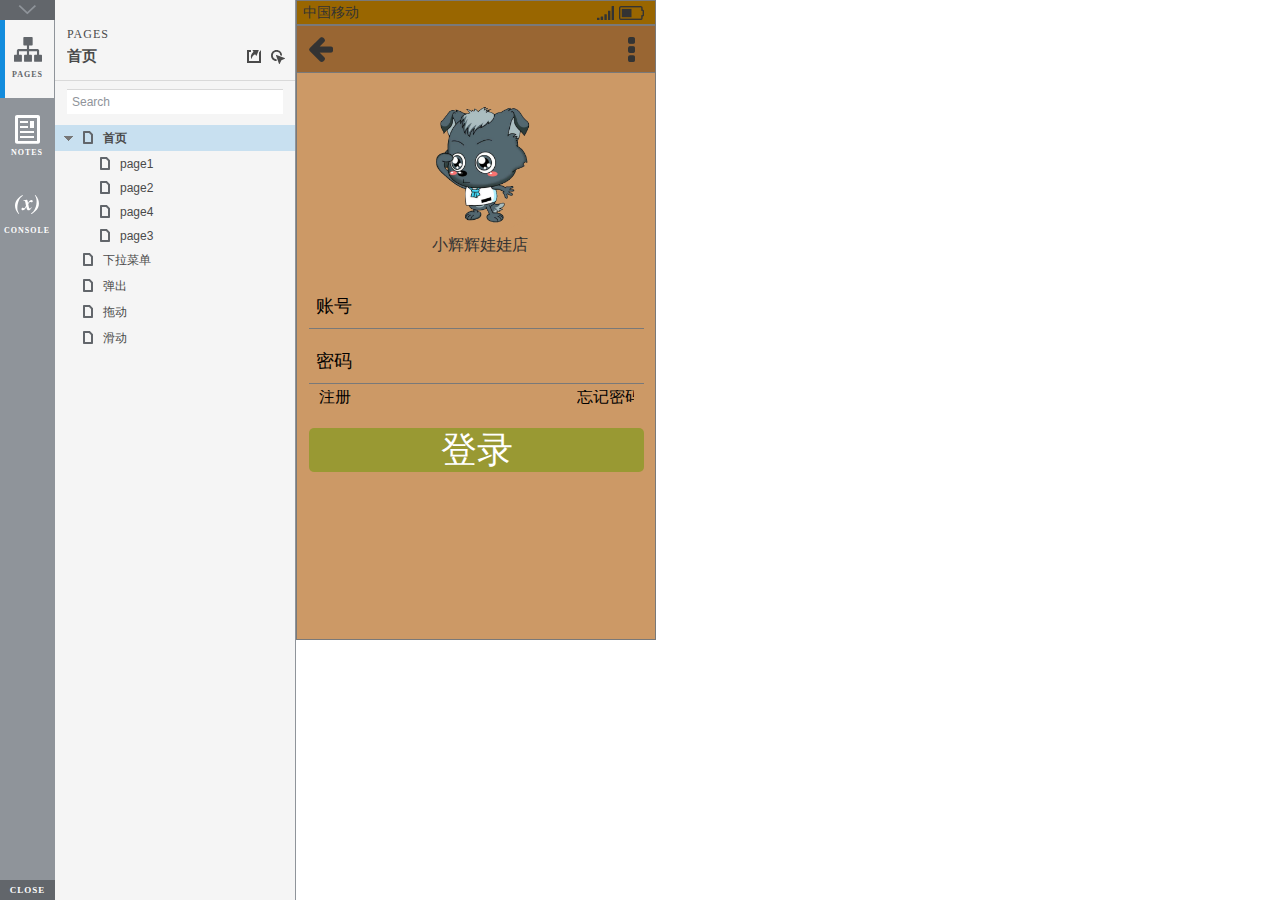
==== commit eab42748: "111" ====
--- a/index.html
+++ b/index.html
@@ -1,162 +1,519 @@
-﻿<!DOCTYPE html>
-<html>
-  <head>
-    <title>index</title>
+<!DOCTYPE html>
+<html xmlns="http://www.w3.org/1999/xhtml" xml:lang="en" lang="en">
+<head>
+    <title>Untitled Document</title>
     <meta http-equiv="X-UA-Compatible" content="IE=edge"/>
-    <meta http-equiv="content-type" content="text/html; charset=utf-8"/>
-    <meta name="viewport" content="width=device-width, height=device-width, initial-scale=1.0, minimum-scale=1, maximum-scale=1, user-scalable=no"/>
-    <meta name="apple-mobile-web-app-capable" content="yes"/>
-    <link href="resources/css/jquery-ui-themes.css" type="text/css" rel="stylesheet"/>
-    <link href="resources/css/axure_rp_page.css" type="text/css" rel="stylesheet"/>
-    <link href="data/styles.css" type="text/css" rel="stylesheet"/>
-    <link href="files/index/styles.css" type="text/css" rel="stylesheet"/>
-    <script src="resources/scripts/jquery-1.7.1.min.js"></script>
-    <script src="resources/scripts/jquery-ui-1.8.10.custom.min.js"></script>
-    <script src="resources/scripts/prototypePre.js"></script>
-    <script src="data/document.js"></script>
-    <script src="resources/scripts/prototypePost.js"></script>
-    <script src="files/index/data.js"></script>
+    <meta http-equiv="content-type" content="text/html; charset=utf-8" />
+    <meta name="viewport" content="width=device-width, initial-scale=1.0" />
+    <meta name="apple-mobile-web-app-capable" content="yes" />
+    <link type="text/css" href="resources/css/reset.css" rel="Stylesheet" />
+    <link type="text/css" href="resources/css/default.css" rel="Stylesheet" />
+    <!--<link href='https://fonts.googleapis.com/css?family=Nunito:300' rel='stylesheet' type='text/css'>-->
+
     <script type="text/javascript">
-      $axure.utils.getTransparentGifPath = function() { return 'resources/images/transparent.gif'; };
-      $axure.utils.getOtherPath = function() { return 'resources/Other.html'; };
-      $axure.utils.getReloadPath = function() { return 'resources/reload.html'; };
+        if (location.href.toString().indexOf('file://localhost/') == 0) {
+            location.href = location.href.toString().replace('file://localhost/', 'file:///');
+        }
     </script>
-  </head>
-  <body>
-    <div id="base" class="">
-
-      <!-- Unnamed (矩形) -->
-      <div id="u0" class="ax_default box_3">
-        <div id="u0_div" class=""></div>
-      </div>
-
-      <!-- Unnamed (图片) -->
-      <div id="u1" class="ax_default _图片1">
-        <img id="u1_img" class="img " src="images/index/u1.png"/>
-      </div>
-
-      <!-- 账户框 (文本框) -->
-      <div id="u2" class="ax_default text_field" data-label="账户框">
-        <input id="u2_input" type="text" value="" maxlength="11"/>
-      </div>
-
-      <!-- Unnamed (复选框) -->
-      <div id="u3" class="ax_default checkbox">
-        <label for="u3_input" style="position: absolute; left: 0px;">
-          <div id="u3_text" class="text ">
-            <p><span>记住密码</span></p>
-          </div>
-        </label>
-        <input id="u3_input" type="checkbox" value="checkbox"/>
-      </div>
-
-      <!-- Unnamed (矩形) -->
-      <div id="u4" class="ax_default label">
-        <div id="u4_div" class=""></div>
-        <div id="u4_text" class="text ">
-          <p><span>第三方登录方式</span></p>
+
+    <!-- 8.0.0.3366 -->
+<script src="resources/scripts/jquery-1.7.1.min.js"></script>
+<script src="resources/scripts/startPre.js"></script>
+<script src="data/document.js"></script>
+
+    <style type="text/css">
+
+#outerContainer {
+	width:1000px;
+	height:1500px;
+}
+
+.vsplitbar {
+    width: 3px;
+    /*background: #B9B9B9;*/
+    border-right: 1px solid #8f949a;
+}
+
+.vsplitbar:hover, .vsplitbar.active {
+    background: #8f949a;
+}
+
+#rightPanel {
+    background-color: White;
+}
+
+/*#leftPanel {
+    min-width: 120px;
+}*/
+
+.splitterMask {
+   position:absolute;
+   top: 0;
+   left: 0;
+   width: 100%;
+   height: 100%;
+   overflow: hidden;
+   background-image: url(resources/images/transparent.gif);
+   z-index: 20000;
+}
+
+    </style>
+    <script type="text/javascript" language="JavaScript"><!--
+        var SITEMAP_COLLAPSE_VAR_NAME = 'c';
+        var PLUGIN_VAR_NAME = 'g';
+        var FOOTNOTES_VAR_NAME = 'fn';
+        var ADAPTIVE_VIEW_VAR_NAME = 'view';
+        var lastLeftPanelWidth = 295;
+        var toolBarOnly = true;
+
+        // isolate scope
+        (function() {
+            setUpController();
+            
+            var configuration = $axure.document.configuration;
+            var _settings = {};
+            _settings.projectId = configuration.prototypeId;
+            _settings.isAxshare = configuration.isAxshare;
+            _settings.loadFeedbackPlugin = configuration.loadFeedbackPlugin;
+            var cHash = getHashStringVar(SITEMAP_COLLAPSE_VAR_NAME);
+            _settings.startCollapsed = cHash == "1";
+            if(cHash == "2") closePlayer();
+            var gHash = getHashStringVar(PLUGIN_VAR_NAME);
+            if(gHash == "") gHash = 1;
+            _settings.startPluginGid = gHash;
+
+            $axure.player.settings = _settings;
+
+            $(window).bind('load', function() {
+                if(CHROME_5_LOCAL && !$('body').attr('pluginDetected')) {
+                    window.location = 'resources/chrome/chrome.html';
+                }
+            });
+
+            $(document).ready(function() {
+                $axure.page.bind('load.start', mainFrame_onload);
+                $axure.messageCenter.addMessageListener(messageCenter_message);
+
+                $(document).on('pluginShown', function (event, data) {
+                    setVarInCurrentUrlHash('g', data ? data : '');
+                });
+
+                $(document).on('pluginCreated', function(event, data) {
+                    if($axure.player.settings.startPluginGid == data) {
+                        $axure.player.showPlugin(data);
+                    }
+                });
+
+                if($axure.player.settings.loadFeedbackPlugin) {
+                    if($axure.player.settings.isAxshare) {
+                        $axure.utils.loadJS('/Scripts/plugins/feedback/feedback8.js');
+                    } else {
+                        $axure.utils.loadJS('http://share.axure.com/Scripts/plugins/feedback/feedback8.js');
+                    }
+                }
+
+                if(navigator.userAgent.indexOf("MSIE") >= 0) $('#outerContainer').width('100%');
+                initialize();
+                if($axure.player.settings.startCollapsed) $('#outerContainer').splitter({ sizeLeft: 0 });
+                else $('#outerContainer').splitter({ sizeLeft: lastLeftPanelWidth });
+                $('#leftPanel').width(lastLeftPanelWidth);
+                
+                $(window).resize(function() { resizeContent(); });
+
+                $('#maximizePanelContainer').hide();
+
+                initializeLogo();
+
+                $(window).resize();
+                resizeContent();
+                
+                $axure.player.collapseToBar();
+
+                if($axure.player.settings.startCollapsed) {
+                    collapse();
+                    $('#leftPanel').width(0);
+                }
+
+                if(MOBILE_DEVICE) {
+                    $('#interfaceControlFrameMinimizeContainer').height('45px');
+                    $('#interfaceControlFrameMinimizeContainer a').height('45px');
+                    $('#interfaceControlFrameHeaderContainer').css('margin-top','45px');
+                    $('#interfaceControlFrameCloseContainer a').css('padding','10px 0px');
+                    $('#maximizePanelContainer').height('45px');//.css('top','inherit').css('bottom','0px');
+
+                    $('body').removeClass('hashover');
+
+                    if(IOS) {
+                        $('#rightPanel').css('overflow', 'auto').css('-webkit-overflow-scrolling', 'touch').css('-ms-overflow-x', 'hidden');
+
+                        window.addEventListener("orientationchange", function() {
+                            var viewport = document.querySelector("meta[name=viewport]");
+                            //so iOS doesn't zoom when switching back to portrait
+                            viewport.setAttribute('content', 'width=device-width, initial-scale=1.0, maximum-scale=1.0');
+                            viewport.setAttribute('content', 'width=device-width, initial-scale=1.0');
+                            resizeContent();
+                        }, false);
+
+                        $axure.page.bind('load.start', function() {
+                            resizeContent();
+                        });
+                    }
+                }
+
+            });
+
+            function initialize() {
+                var legacyQString = getQueryString("Page");
+                if (legacyQString.length > 0) {
+                    location.href = location.href.substring(0, location.href.indexOf("?")) + "#p=" + legacyQString;
+                    return;
+                }
+
+                var mainFrame = document.getElementById("mainFrame");
+                //if it's local file on safari, test if we can access mainframe after its loaded
+                if(SAFARI && document.location.href.indexOf('file://') >= 0) {
+                    $(mainFrame).load(function () {
+                        var canAccess;
+                        try {
+                            var mainFrameWindow = mainFrame.contentWindow || mainFrame.contentDocument;
+                            mainFrameWindow['safari_file_CORS'] = 'Y';
+                            canAccess = mainFrameWindow['safari_file_CORS'] === 'Y';
+                        } catch(err) {
+                            canAccess = false;
+                        }
+
+                        if(!canAccess) window.location = 'resources/chrome/safari.html';
+                    });
+                }
+
+                mainFrame.contentWindow.location.href = getInitialUrl();
+            }
+
+            function initializeLogo() {
+                if($axure.document.configuration.logoImagePath) {
+                    var image = new Image();
+                    image.onload = function() {
+                        $('#logoImage').css('max-width', this.width + 'px');
+                        $axure.player.resizeContent();
+                    };
+                    image.src = $axure.document.configuration.logoImagePath;
+                
+                    $('#interfaceControlFrameLogoImageContainer').html('<img id="logoImage" src="" />');
+                    $('#logoImage').attr('src', $axure.document.configuration.logoImagePath).load(function() { resizeContent(); });
+                } else $('#interfaceControlFrameLogoImageContainer').hide();
+
+                if ($axure.document.configuration.logoImageCaption) {
+                    $('#interfaceControlFrameLogoCaptionContainer').html($axure.document.configuration.logoImageCaption);
+                } else $('#interfaceControlFrameLogoCaptionContainer').hide();
+
+                if(!$('#interfaceControlFrameLogoImageContainer').is(':visible') && !$('#interfaceControlFrameLogoCaptionContainer').is(':visible')) {
+                    $('#interfaceControlFrameLogoContainer').hide();
+                }
+            }
+
+            var resizeContent = $axure.player.resizeContent = function() {
+                var newHeight = $(window).height();
+                var newWidth = $(window).width();
+
+                var controlContainerHeight = newHeight;// - 30;
+                if($('#interfaceControlFrameLogoContainer').is(':visible')) controlContainerHeight -= $('#interfaceControlFrameLogoContainer').outerHeight();// + 16;
+
+                $('#outerContainer').height(newHeight).width(newWidth);
+                $('.vsplitbar').height(newHeight);
+                $('#leftPanel').height(newHeight);
+                $('#interfaceControlFrame').height(newHeight);
+                $('#interfaceControlFrameContainer').height(newHeight);
+                $('#interfaceControlFrameHostContainer').height(controlContainerHeight);
+
+                $('#rightPanel').height(newHeight);
+                $('#mainFrame').height(newHeight);
+
+                if($('#leftPanel').is(':visible')) $('#rightPanel').width($(window).width() - $('#leftPanel').width() - 1);// $('.vsplitbar').width());
+                else $('#rightPanel').width($(window).width());
+
+                $(document).trigger('ContainerHeightChange',[controlContainerHeight]);
+
+                if(MOBILE_DEVICE) {
+                    if(!(getHashStringVar(ADAPTIVE_VIEW_VAR_NAME).length > 0)) $axure.messageCenter.postMessage('setAdaptiveViewForSize', {'width':newWidth, 'height':$('#rightPanel').height()});
+                }
+            }
+
+            var collapseToBar = $axure.player.collapseToBar = function() {
+                lastLeftPanelWidth = $('#leftPanel').width();
+                $('#leftPanel').width('55px');
+                $('.vsplitbar').hide();
+                $('#rightPanel').width($(window).width() - $('#leftPanel').width());
+                $(window).resize();
+                $('#outerContainer').trigger('resize');
+                toolBarOnly = true;
+            }
+
+            var expandFromBar = $axure.player.expandFromBar = function() {
+                if($('.vsplitbar').is(':visible')) return;
+
+                $('#leftPanel').width(lastLeftPanelWidth);
+                $('.vsplitbar').show();
+                $('#rightPanel').width($(window).width() - $('#leftPanel').width() - 1);// $('.vsplitbar').width());
+                $(window).resize();
+                $('#outerContainer').trigger('resize');
+                toolBarOnly = false;
+            }
+
+        })();
+
+        function messageCenter_message(message, data) {
+            if(message == 'expandFrame') expand();
+            else if(message == 'getCollapseFrameOnLoad' && $axure.player.settings.startCollapsed && !MOBILE_DEVICE) $axure.messageCenter.postMessage('collapseFrameOnLoad');
+        }
+
+        
+        function getInitialUrl() {
+            var pageName = getHashStringVar("p");
+            if(pageName.length > 0) return pageName + ".html";
+            else {
+                var url = getFirstPageUrl($axure.document.sitemap.rootNodes);
+                return (url ? url : "about:blank");
+            }
+        }
+
+        function getFirstPageUrl(nodes) {
+            for (var i = 0; i < nodes.length; i++) {
+                var node = nodes[i];
+                if (node.url) return node.url;
+                else {
+                    var hasChildren = (node.children && node.children.length > 0);
+                    if (hasChildren) {
+                        var url = getFirstPageUrl(node.children);
+                        if (url) return url;
+                    }
+                }
+            }
+            return null;
+        }
+
+        function closePlayer() {
+            if($axure.page.location) window.location.href = $axure.page.location;
+            else {
+                var pageFile = getInitialUrl();
+                var currentLocation = window.location.toString();
+                window.location.href = currentLocation.substr(0, currentLocation.lastIndexOf("/") + 1) + pageFile;
+            }
+        }
+
+        function replaceHash(newHash) {
+            var currentLocWithoutHash = window.location.toString().split('#')[0];
+
+            //We use replace so that every hash change doesn't get appended to the history stack.
+            //We use replaceState in browsers that support it, else replace the location
+            if(typeof window.history.replaceState != 'undefined') {
+                try {
+                    //Chrome 45 (Version 45.0.2454.85 m) started throwing an error here when generated locally (this only happens with sitemap open) which broke all interactions.
+                    //try catch breaks the url adjusting nicely when the sitemap is open, but all interactions and forward and back buttons work.
+                    //Uncaught SecurityError: Failed to execute 'replaceState' on 'History': A history state object with URL 'file:///C:/Users/Ian/Documents/Axure/HTML/Untitled/start.html#p=home' cannot be created in a document with origin 'null'.
+                    window.history.replaceState(null, null, currentLocWithoutHash + newHash);
+                } catch(ex) {}
+            } else {
+                window.location.replace(currentLocWithoutHash + newHash);
+            }
+        }
+
+        function collapse() {
+            setVarInCurrentUrlHash('c', 1);
+            if(!toolBarOnly) lastLeftPanelWidth = $('#leftPanel').width();
+
+            $('#maximizePanelContainer').show();
+            $('#leftPanel').hide();
+            $('.vsplitbar').hide();
+            $('#rightPanel').width($(window).width());
+            $(window).resize();
+            $('#outerContainer').trigger('resize');
+
+            $(document).trigger('sidebarCollapse');
+
+            if(MOBILE_DEVICE) {
+                $('#maximizePanelContainer').animate({
+                    top:$('#rightPanel').height() - $('#maximizePanelContainer').height()
+                }, 300, 'swing', function() {
+                    $('#maximizePanelContainer').css('top', 'inherit').css('bottom', '0px');
+                });
+            }
+        }
+
+        function expand() {
+            if(MOBILE_DEVICE) {
+                $('#maximizePanelContainer').css('top', '0px').css('bottom', 'inherit');
+            }
+
+            deleteVarFromCurrentUrlHash('c');
+            $('#maximizePanelContainer').hide();
+            $('#leftPanel').width(lastLeftPanelWidth);
+            $('#leftPanel').show();
+            if(!toolBarOnly) {
+                $('.vsplitbar').show();
+                $('#rightPanel').width($(window).width() - $('#leftPanel').width() - 1);
+            } else {
+                $axure.player.collapseToBar();
+            }
+            $(window).resize();
+            $('#outerContainer').trigger('resize');
+
+            $(document).trigger('sidebarExpanded');
+        }
+
+
+        function mainFrame_onload() {
+            if($axure.page.pageName) document.title = $axure.page.pageName;
+        }
+
+        function getQueryString(query) {
+            var qstring = self.location.href.split("?");
+            if(qstring.length < 2) return "";
+            return GetParameter(qstring, query);
+        }
+        
+        function GetParameter(qstring, query) {
+            var prms = qstring[1].split("&");
+            var frmelements = new Array();
+            var currprmeter, querystr = "";
+
+            for(var i = 0; i < prms.length; i++) {
+                currprmeter = prms[i].split("=");
+                frmelements[i] = new Array();
+                frmelements[i][0] = currprmeter[0];
+                frmelements[i][1] = currprmeter[1];
+            }
+
+            for(j = 0; j < frmelements.length; j++) {
+                if(frmelements[j][0].toLowerCase() == query.toLowerCase()) {
+                    querystr = frmelements[j][1];
+                    break;
+                }
+            }
+            return querystr;
+        }
+        
+        function getHashStringVar(query) {
+            var qstring = self.location.href.split("#");
+            if(qstring.length < 2) return "";
+            return GetParameter(qstring, query);
+        }
+
+        function setHashStringVar(currentHash, varName, varVal) {
+            var varWithEqual = varName + '=';
+            var poundVarWithEqual = varVal === '' ? '' :  '#' + varName + '=' + varVal;
+            var ampVarWithEqual = varVal === '' ? '' :  '&' + varName + '=' + varVal;
+            var hashToSet = '';
+
+            var pageIndex = currentHash.indexOf('#' + varWithEqual);
+            if(pageIndex == -1) pageIndex = currentHash.indexOf('&' + varWithEqual);
+            if(pageIndex != -1) {
+                var newHash = currentHash.substring(0, pageIndex);
+
+                newHash = newHash == '' ? poundVarWithEqual : newHash + ampVarWithEqual;
+
+                var ampIndex = currentHash.indexOf('&', pageIndex + 1);
+                if(ampIndex != -1) {
+                    newHash = newHash == '' ? '#' + currentHash.substring(ampIndex + 1) : newHash + currentHash.substring(ampIndex);
+                }
+                hashToSet = newHash;
+            } else if(currentHash.indexOf('#') != -1) {
+                hashToSet = currentHash + ampVarWithEqual;
+            } else {
+                hashToSet = poundVarWithEqual;
+            }
+
+            if(hashToSet != '' || varVal == '') {
+                return hashToSet;
+            }
+
+            return null;
+        }
+
+        function setVarInCurrentUrlHash(varName, varVal) {
+            var newHash = setHashStringVar(window.location.hash, varName, varVal);
+
+            if(newHash != null) {
+                replaceHash(newHash);
+            }
+        }
+
+        function deleteHashStringVar(currentHash, varName) {
+            var varWithEqual = varName + '=';
+
+            var pageIndex = currentHash.indexOf('#' + varWithEqual);
+            if(pageIndex == -1) pageIndex = currentHash.indexOf('&' + varWithEqual);
+            if(pageIndex != -1) {
+                var newHash = currentHash.substring(0, pageIndex);
+
+                var ampIndex = currentHash.indexOf('&', pageIndex + 1);
+
+                //IF begin of string....if none blank, ELSE # instead of & and rest
+                //IF in string....prefix + if none blank, ELSE &-rest
+                if(newHash == '') { //beginning of string
+                    newHash = ampIndex != -1 ? '#' + currentHash.substring(ampIndex + 1) : '';
+                } else { //somewhere in the middle
+                    newHash = newHash + (ampIndex != -1 ? currentHash.substring(ampIndex) : '');
+                }
+
+                return newHash;
+            }
+
+            return null;
+        }
+
+        function deleteVarFromCurrentUrlHash(varName) {
+            var newHash = deleteHashStringVar(window.location.hash, varName);
+
+            if(newHash != null) {
+                replaceHash(newHash);
+            }
+        }
+    --></script>
+    
+    <link type="text/css" rel="Stylesheet" href="plugins/sitemap/styles/sitemap.css" />
+    <link type="text/css" rel="Stylesheet" href="plugins/page_notes/styles/page_notes.css" />
+    <link type="text/css" rel="Stylesheet" href="plugins/debug/styles/debug.css" />
+    <script src="resources/scripts/startPost.js"></script>
+
+
+    <!--<link type="text/css" rel="Stylesheet" href="plugins/recordplay/styles/recordplay.css" />
+    <script type="text/javascript" src="plugins/recordplay/recordplay.js"></script>-->
+    
+
+</head>
+<body scroll="no" class="hashover">
+    <div id="outerContainer">
+
+        <div id="leftPanel">
+            <div id="interfaceControlFrame">
+                <div id="interfaceControlFrameMinimizeContainer">
+                    <a title="Collapse" id="interfaceControlFrameMinimizeButton" onclick="collapse();">&nbsp;</a>
+                </div>
+                <div id="interfaceControlFrameHeaderContainer">
+                    <ul id="interfaceControlFrameHeader"></ul>
+                </div>
+                <div id="interfaceControlFrameContainer">
+                    <div id="interfaceControlFrameLogoContainer">
+                        <div id="interfaceControlFrameLogoImageContainer"></div>
+                        <div id="interfaceControlFrameLogoCaptionContainer"></div>
+                    </div>
+                    <div id="interfaceControlFrameHostContainer">
+                    </div>
+                </div>
+                <div id="interfaceControlFrameCloseContainer">
+                    <a title="Close" id="interfaceControlFrameCloseButton" onclick="closePlayer();">CLOSE</a>
+                </div>
+            </div>
         </div>
-      </div>
-
-      <!-- 登录隐藏 (矩形) -->
-      <div id="u5" class="ax_default primary_button ax_default_hidden" data-label="登录隐藏" style="display:none; visibility: hidden">
-        <div id="u5_div" class=""></div>
-        <div id="u5_text" class="text ">
-          <p><span>登录</span></p>
+        <div id="rightPanel">
+            <iframe id="mainFrame" name="mainFrame" width="100%" height="100%" src="" frameborder="0" style="display: block;" webkitallowfullscreen mozallowfullscreen allowfullscreen></iframe>
         </div>
-      </div>
-
-      <!-- Unnamed (矩形) -->
-      <div id="u6" class="ax_default label">
-        <div id="u6_div" class=""></div>
-        <div id="u6_text" class="text ">
-          <p><span>新用户注册</span></p>
-        </div>
-      </div>
-
-      <!-- Unnamed (水平线) -->
-      <div id="u7" class="ax_default line">
-        <img id="u7_img" class="img " src="images/index/u7.png"/>
-      </div>
-
-      <!-- Unnamed (水平线) -->
-      <div id="u8" class="ax_default line">
-        <img id="u8_img" class="img " src="images/index/u7.png"/>
-      </div>
-
-      <!-- Unnamed (矩形) -->
-      <div id="u9" class="ax_default label">
-        <div id="u9_div" class=""></div>
-        <div id="u9_text" class="text ">
-          <p><span>账户：</span></p>
-        </div>
-      </div>
-
-      <!-- Unnamed (矩形) -->
-      <div id="u10" class="ax_default label">
-        <div id="u10_div" class=""></div>
-        <div id="u10_text" class="text ">
-          <p><span>密码：</span></p>
-        </div>
-      </div>
-
-      <!-- Unnamed (矩形) -->
-      <div id="u11" class="ax_default label">
-        <div id="u11_div" class=""></div>
-        <div id="u11_text" class="text ">
-          <p><span style="color:#AEAEAE;">登录即代表阅读并同意</span><span style="color:#00CCFF;">服务条款</span></p>
-        </div>
-      </div>
-
-      <!-- Unnamed (形状) -->
-      <div id="u12" class="ax_default icon">
-        <img id="u12_img" class="img " src="images/index/u12.png"/>
-      </div>
-
-      <!-- Unnamed (形状) -->
-      <div id="u13" class="ax_default icon">
-        <img id="u13_img" class="img " src="images/index/u13.png"/>
-      </div>
-
-      <!-- Unnamed (形状) -->
-      <div id="u14" class="ax_default icon">
-        <img id="u14_img" class="img " src="images/index/u14.png"/>
-      </div>
-
-      <!-- InputPanle (动态面板) -->
-      <div id="u15" class="ax_default" data-label="InputPanle">
-        <div id="u15_state0" class="panel_state" data-label="State1" style="">
-          <div id="u15_state0_content" class="panel_state_content">
-
-            <!-- 密码框一 (文本框) -->
-            <div id="u16" class="ax_default" data-label="密码框一">
-              <input id="u16_input" type="password" value="请输入密码" maxlength="16"/>
-            </div>
-          </div>
-        </div>
-        <div id="u15_state1" class="panel_state" data-label="State2" style="visibility: hidden;">
-          <div id="u15_state1_content" class="panel_state_content">
-
-            <!-- 密码框二 (文本框) -->
-            <div id="u17" class="ax_default" data-label="密码框二">
-              <input id="u17_input" type="text" value="请输入密码" maxlength="16"/>
-            </div>
-          </div>
-        </div>
-      </div>
-
-      <!-- 眼睛-显示 (图片) -->
-      <div id="u18" class="ax_default _图片1" data-label="眼睛-显示">
-        <img id="u18_img" class="img " src="images/index/眼睛-显示_u18.png"/>
-      </div>
-
-      <!-- 登录显示 (矩形) -->
-      <div id="u19" class="ax_default primary_button" data-label="登录显示">
-        <div id="u19_div" class=""></div>
-        <div id="u19_text" class="text ">
-          <p><span>登录</span></p>
-        </div>
-      </div>
+
     </div>
-  </body>
+
+    <div id="maximizePanelContainer">
+        <iframe id="expandFrame" src="resources/expand.html" width="100%" height="100%" scrolling="no" allowtransparency="true" frameborder="0"></iframe>
+    </div>
+
+</body>
 </html>
--- a/resources/css/default.css
+++ b/resources/css/default.css
@@ -0,0 +1,207 @@
+﻿body {
+  font-family : Arial, Helvetica, Sans-Serif;
+  background-color: #8f949a;
+  overflow:hidden;
+}
+a {
+  cursor: pointer;
+}
+
+input[type="radio"], input[type="checkbox"] {
+    margin: 0px 9px 0px 0px;
+    vertical-align: bottom;
+}
+
+input {
+    -webkit-box-sizing: border-box;
+    -moz-box-sizing: border-box;
+    box-sizing: border-box;
+}
+
+#maximizePanelContainer {
+  font-size: 4px;
+  position:absolute;
+  left: 0px;
+  top: 0px;
+  width: 55px;
+  height: 20px;
+  overflow: visible;
+  z-index: 1000;
+}
+#maximizePanelOver {
+    position: absolute;
+    left: 0px;
+    top: 0px;
+    width: 55px;
+    height: 20px;
+}
+.maximizePanel {
+    position: absolute;
+    left: 0px;
+    top: 0px;
+    width: 55px;
+    height: 20px;
+    background: #a2a2a2 url('../images/expand.png') no-repeat center center;
+    background: url('../images/expand.svg') no-repeat center center, linear-gradient(rgba(200,200,200,.5),rgba(200,200,200,.5));
+    cursor: pointer;
+}
+
+#interfaceControlFrameMinimizeContainer {
+  position:absolute;
+    top: 0px;
+    left: 0px;
+  font-size: 2px; /*for IE*/
+  text-align: right;
+  z-index: 100;
+    height: 20px;
+    width: 55px;
+    background-color: #62666b;
+}
+#interfaceControlFrameMinimizeContainer a {
+    display: inline-block;
+    width: 55px;
+    height: 20px;
+    font-size: 2px;
+    background: url('../images/close.png') no-repeat center center;
+    background: url('../images/close.svg') no-repeat center center, linear-gradient(transparent,transparent);
+    text-decoration: none;
+}
+
+.hashover #interfaceControlFrameMinimizeContainer a:hover {
+    background: url('../images/close_hover.png') no-repeat center center;
+    background: url('../images/close_hover.svg') no-repeat center center, linear-gradient(transparent,transparent);
+}
+
+#interfaceControlFrame {
+    margin: 0px 0px 0px 55px;
+}
+
+#interfaceControlFrameCloseContainer {
+    /*display: none;*/
+    position:absolute;
+    bottom: 0px;
+    left: 0px;
+    font-size: 9px;
+    font-family: 'Trebuchet MS';
+    font-weight: bold;
+    letter-spacing: 1px;
+    z-index: 100;
+    width: 55px;
+    background-color: #62666b;
+    text-align: center;  
+}
+#interfaceControlFrameCloseContainer a {
+    display: inline-block;
+    width: 55px;
+    color: #ffffff;
+    padding: 5px 0px;
+}
+
+#interfaceControlFrameHeader li a {
+    display: block;
+    width: 54px;
+    height: 78px;
+    text-align: center;
+    padding-top: 50px;
+    outline: none;
+    margin-right: 1px;
+    text-decoration: none;
+    color: #ffffff;
+    white-space: nowrap;
+    background-color: transparent;
+    background-repeat: no-repeat;
+    background-position: 50% 17px;
+    box-sizing: border-box;
+    -moz-box-sizing: border-box;
+    -webkit-box-sizing: border-box;
+    border-left: 4px solid transparent;
+    border-right: 4px solid transparent;
+}
+
+.hashover #interfaceControlFrameHeader li a:hover {
+    background-color: transparent;
+    background-repeat: no-repeat;
+    background-position: 50% 17px;
+    color: #c2c2c2;
+}
+
+#interfaceControlFrameHeader li a.selected, #interfaceControlFrameHeader li a.selected:hover {
+    background-color: #f5f5f5;
+    background-repeat: no-repeat;
+    background-position: 50% 17px;
+    color: #62666b;
+    border-left: 5px solid #138CDD;
+}
+
+#interfaceControlFrameHeaderContainer {
+    float: left;
+    overflow: visible;
+    width: 55px;
+    margin-left: -55px;
+    margin-top: 20px;
+}
+
+#interfaceControlFrameHeader {
+    position: relative;
+    list-style: none;
+    font-size: 8px;
+    z-index: 50;
+    font-family: 'Trebuchet MS';
+    font-weight: bold;
+    letter-spacing: 1px;
+}
+
+#interfaceControlFrameContainer {
+    float: right;
+    background-color: #f5f5f5;
+    overflow: hidden;
+    width: 100%;
+}
+
+#interfaceControlFrameLogoContainer {
+  background-color: White;
+  padding: 20px 10px 10px 10px;
+  overflow: hidden;
+}
+
+#interfaceControlFrameLogoImageContainer {
+  text-align: center;
+}
+
+#interfaceControlFrameLogoCaptionContainer {
+  text-align: center;
+  margin: 5px 10px 0px 10px;
+  font-size: 12px;
+  color: #4a4a4a;
+}
+
+#logoImage {
+    width: 100%;
+}
+
+.emptyStateContainer {
+    text-align: center;
+    padding: 0px 10px;
+    margin-top: 32px
+}
+
+.emptyStateTitle {
+    margin: 0px 0px 9px 0px;
+    font-weight: bold;
+}
+
+.emptyStateContent {
+    line-height: 16px;
+}
+
+.dottedDivider {
+    height: 2px;
+    margin: 15px 0px 15px 0px;
+    background: url('../images/divider.png') no-repeat center center;
+    background: url('../images/divider.svg') no-repeat center center, linear-gradient(transparent,transparent);
+}
+
+.nondottedDivider {
+    height: 2px;
+    margin: 9px 0px 9px 0px;
+}--- a/plugins/sitemap/styles/sitemap.css
+++ b/plugins/sitemap/styles/sitemap.css
@@ -0,0 +1,399 @@
+﻿
+#sitemapHost {
+    font-size: 12px;
+    color:#4a4a4a;
+    height: 100%;
+}
+
+#sitemapHostBtn a {
+    background: url('images/sitemap_on.png');
+    background: url('images/sitemap_on.svg'),linear-gradient(transparent, transparent);
+}
+
+.hashover #sitemapHostBtn a:hover {
+    background: url('images/sitemap_hover.png');
+    background: url('images/sitemap_hover.svg'),linear-gradient(transparent, transparent);
+}
+
+#sitemapHostBtn a.selected, #sitemapHostBtn a.selected:hover {
+    background: url('images/sitemap_off.png');
+    background: url('images/sitemap_off.svg'),linear-gradient(transparent, transparent);
+}
+
+#sitemapHost .pageButtonHeader {
+    top: -27px;
+}
+
+#sitemapTreeContainer {
+    overflow: auto;
+    width: 100%;
+    height: 100%;
+    -webkit-overflow-scrolling: touch;
+}
+
+.sitemapTree {
+    margin: 0px 0px 10px 0px;
+    overflow:visible;
+}
+
+.sitemapTree ul {
+    list-style-type: none;
+    margin: 0px 0px 0px 0px;
+    padding-left: 0px;
+}
+
+.sitemapPlusMinusLink 
+{
+}
+
+.sitemapMinus 
+{
+	vertical-align:middle;
+    background: url('images/minus.gif');
+    background-repeat: no-repeat;
+	margin-right: 3px;	
+	margin-bottom: 1px;
+    height:9px;
+    width:9px;
+    display:inline-block;
+}
+
+.sitemapPlus 
+{
+	vertical-align:middle;
+    background: url('images/plus.gif');
+    background-repeat: no-repeat;
+	margin-right: 3px;	
+	margin-bottom: 1px;
+	height:9px;
+    width:9px;
+    display:inline-block;
+}
+
+.sitemapPageLink 
+{
+    margin-left: 0px;
+}
+
+.sitemapPageIcon 
+{
+	margin: 0px 0px -3px 4px;
+    width: 16px;
+    height: 16px;
+    display: inline-block;
+    background: url('images/page.png') no-repeat center center;
+    background: url('images/page.svg') no-repeat center center, linear-gradient(transparent,transparent);
+}
+
+.sitemapFlowIcon
+{
+    background: url('images/flow.png') no-repeat center center;
+    background: url('images/flow.svg') no-repeat center center, linear-gradient(transparent,transparent);
+}
+
+.sitemapFolderIcon
+{
+    background: url('images/folder_closed.png') no-repeat center center;
+    background: url('images/folder_closed.svg') no-repeat center center, linear-gradient(transparent,transparent);
+}
+
+.sitemapFolderOpenIcon
+{
+    background: url('images/folder_open.png') no-repeat center center;
+    background: url('images/folder_open.svg') no-repeat center center, linear-gradient(transparent,transparent);
+}
+
+.sitemapPageName 
+{
+    margin-left: 7px;
+}
+
+.sitemapNode 
+{
+    /*margin:4px 0px 4px 0px;*/
+    white-space:nowrap;
+}
+
+.sitemapPageLinkContainer {
+    /*display: inline-block;*/
+    margin-left: 0px;
+    padding: 4px 0px 4px 0px;
+}
+/*
+.sitemapNode div
+{
+	padding-top: 1px; 
+	padding-bottom: 3px;
+    padding-left: 20px;
+	height: 14px;
+}
+*/
+
+.sitemapExpandableNode 
+{
+	margin-left: 0px;
+}
+
+.sitemapHighlight 
+{
+    /*display: inline-block;*/
+	background-color : #C8E0F0;
+    font-weight: bold;
+}
+
+.sitemapGreyedName
+{
+	color: #AAA;
+}
+
+
+.pluginNameHeader
+{
+    font-family: 'Trebuchet MS';
+	font-size: 12px;
+    letter-spacing: 1px;
+	/*font-weight: bold;*/
+	white-space: nowrap;
+    margin-bottom: 5px;
+}
+
+.pageNameHeader
+{
+    font-family: 'Trebuchet MS';
+    /*display: inline-block;*/
+    /*float: left;*/
+	font-size: 15px;
+	font-weight: bold;
+	/*height: 23px;*/
+    padding-right: 77px;
+	white-space: nowrap;
+    overflow: hidden;
+    text-overflow: ellipsis;
+}
+
+.pageButtonHeader
+{
+    float: right;
+    position: relative;
+    /*width: 72px;*/
+	height: 24px;
+    top: -22px;
+    margin-bottom: -24px;
+}
+
+.sitemapHeader
+{
+    padding-top: 27px;
+    border-bottom: 1px solid #d9d9d9;
+    min-width: 110px;
+}
+
+.sitemapToolbar {
+    margin: 0px 5px 14px 12px;
+}
+
+.sitemapToolbarButton
+{
+    float: left;
+    width: 22px;
+    height: 22px;
+    border: 1px solid transparent;
+}
+
+#linksButton {
+    background: url('images/share.png') no-repeat center center;
+    background: url('images/share.svg') no-repeat center center, linear-gradient(transparent,transparent);
+}
+
+#linksButton:hover {
+    background: url('images/share_hover.png') no-repeat center center;
+    background: url('images/share_hover.svg') no-repeat center center, linear-gradient(transparent,transparent);
+}
+
+#linksButton.sitemapToolbarButtonSelected, .hashover #linksButton.sitemapToolbarButtonSelected:hover {
+    background: url('images/share_on.png') no-repeat center center;
+    background: url('images/share_on.svg') no-repeat center center, linear-gradient(transparent,transparent);
+}
+
+#adaptiveButton {
+    background: url('images/views.png') no-repeat center center;
+    background: url('images/views.svg') no-repeat center center, linear-gradient(transparent,transparent);
+}
+
+#adaptiveButton:hover {
+    background: url('images/views_hover.png') no-repeat center center;
+    background: url('images/views_hover.svg') no-repeat center center, linear-gradient(transparent,transparent);
+}
+
+#adaptiveButton.sitemapToolbarButtonSelected, #adaptiveButton.sitemapToolbarButtonSelected:hover {
+    background: url('images/views_on.png') no-repeat center center;
+    background: url('images/views_on.svg') no-repeat center center, linear-gradient(transparent,transparent);
+}
+
+#highlightInteractiveButton {
+    background: url('images/hotspots.png') no-repeat center center;
+    background: url('images/hotspots.svg') no-repeat center center, linear-gradient(transparent,transparent);
+    margin-top: 1px;
+}
+
+#highlightInteractiveButton:hover {
+    background: url('images/hotspots_hover.png') no-repeat center center;
+    background: url('images/hotspots_hover.svg') no-repeat center center, linear-gradient(transparent,transparent);
+}
+
+#highlightInteractiveButton.sitemapToolbarButtonSelected, #highlightInteractiveButton.sitemapToolbarButtonSelected:hover {
+    background: url('images/hotspots_on.png') no-repeat center center;
+    background: url('images/hotspots_on.svg') no-repeat center center, linear-gradient(transparent,transparent);
+}
+
+/*#variablesButton {
+    background: url('images/229_variables_16.png') no-repeat center center;
+}*/
+
+#searchButton {
+    background: url('images/232_search_16.png') no-repeat center center;
+}
+
+.sitemapLinkContainer
+{
+	margin-top: 8px;
+	padding-right: 5px;
+	/*font-size: 12px;*/
+}
+
+.sitemapLinkField 
+{
+	width: 100%;
+	font-size: 12px;
+	margin-top: 3px;
+    padding: 5px;
+}
+
+.sitemapRadioSelected {
+    font-weight: bold;
+}
+
+.sitemapOptionContainer
+{
+	margin-top: 8px;
+	padding-right: 5px;
+	/*font-size: 12px;*/
+}
+
+#sitemapOptionsDiv
+{
+	margin-top: 10px;
+	/*margin-left: 16px;*/
+}
+
+#viewSelectDiv
+{
+    padding: 2px 0px 0px 0px;
+	/*margin-left: 5px;*/
+}
+
+#viewSelect
+{
+	width: 70%;
+}
+
+.sitemapUrlOption
+{
+	padding-bottom: 8px;
+}
+
+.optionLabel
+{
+	font-size: 12px;
+}
+
+.sitemapPopupContainer
+{
+    display: none;
+    position: absolute;
+	background-color: #F4F4F4;
+	border: 1px solid #B9B9B9;
+	padding: 5px 5px 5px 5px;
+	margin: 5px 0px 0px 5px;
+    z-index: 1;
+}
+
+#sitemapLinksContainer {
+    border-top: 1px solid #d9d9d9;
+    padding: 10px;
+    margin-left: 0px;
+    /*line-height: 18px;*/
+}
+
+#adaptiveViewsContainer {
+    border-top: 1px solid #d9d9d9;
+    padding: 10px;
+    margin-left: 0px;
+    line-height: 18px;
+}
+
+.adaptiveViewOption
+{
+	padding: 2px;
+}
+
+.adaptiveViewOption:hover
+{ 
+	background-color: rgb(204,235,248);
+	cursor: pointer;
+}
+
+.currentAdaptiveView {
+    font-weight: bold;
+}
+
+.adaptiveCheckboxDiv {
+	height: 15px;
+	width: 15px;
+	float: left;
+}
+
+.checkedAdaptive {
+	background: url('images/adaptivecheck.png') no-repeat center center;
+}
+
+/*#variablesContainer 
+{
+	max-height: 350px;
+	overflow: auto;
+}*/
+
+/*#variablesClearLink 
+{
+	color: #069;
+	left: 5px;
+}*/
+
+#searchDiv {
+    padding: 8px 12px 11px 12px;
+}
+
+#searchBox {
+    width: 100%;
+    border: none;
+    border-top: 1px solid #d9d9d9;
+    /*border-bottom: 1px solid #d9d9d9;*/
+    padding: 5px;
+    font-size: 12px;
+}
+
+.searchBoxHint 
+{
+	color: #8f949a;
+	/*font-style: italic;*/
+}
+
+#sitemapLinksPageName
+{
+	font-weight: bold;
+}
+
+#sitemapOptionsHeader
+{
+	font-weight: bold;
+}--- a/plugins/page_notes/styles/page_notes.css
+++ b/plugins/page_notes/styles/page_notes.css
@@ -0,0 +1,159 @@
+﻿#pageNotesHost {
+    font-size: 12px;
+    color:#4a4a4a;
+    height: 100%;
+}
+
+#pageNotesHostBtn a {
+    background: url('images/notes_on.png');
+    background: url('images/notes_on.svg'),linear-gradient(transparent, transparent);
+}
+
+.hashover #pageNotesHostBtn a:hover {
+    background: url('images/notes_hover.png');
+    background: url('images/notes_hover.svg'),linear-gradient(transparent, transparent);
+}
+
+#pageNotesHostBtn a.selected, #pageNotesHostBtn a.selected:hover {
+    background: url('images/notes_off.png');
+    background: url('images/notes_off.svg'),linear-gradient(transparent, transparent);
+}
+
+#footnotesButton {
+    background: url('images/footnotes.png') no-repeat center center;
+    background: url('images/footnotes.svg') no-repeat center center,linear-gradient(transparent, transparent);
+}
+
+#footnotesButton:hover {
+    background: url('images/footnotes_hover.png') no-repeat center center;
+    background: url('images/footnotes_hover.svg') no-repeat center center,linear-gradient(transparent, transparent);
+}
+
+#footnotesButton.sitemapToolbarButtonSelected, #footnotesButton.sitemapToolbarButtonSelected:hover {
+    background: url('images/footnotes_on.png') no-repeat center center;
+    background: url('images/footnotes_on.svg') no-repeat center center,linear-gradient(transparent, transparent);
+}
+
+.nextPageButton {
+    background: url('images/forward.png') no-repeat center center;
+    background: url('images/forward.svg') no-repeat center center,linear-gradient(transparent, transparent);    
+}
+
+.nextPageButton:hover {
+    background: url('images/forward_hover.png') no-repeat center center;
+    background: url('images/forward_hover.svg') no-repeat center center,linear-gradient(transparent, transparent);    
+}
+
+.prevPageButton {
+    background: url('images/back.png') no-repeat center center;
+    background: url('images/back.svg') no-repeat center center,linear-gradient(transparent, transparent);    
+}
+
+.prevPageButton:hover {
+    background: url('images/back_hover.png') no-repeat center center;
+    background: url('images/back_hover.svg') no-repeat center center,linear-gradient(transparent, transparent);    
+}
+
+#pageNotesScrollContainer 
+{
+    overflow: auto;
+    width: 100%;
+    /*height: 100%;*/
+    -webkit-overflow-scrolling: touch;
+}    
+
+#pageNotesContainer 
+{
+    /*padding: 10px 10px 10px 12px;*/
+}
+
+#pageNotesContent 
+{
+	overflow: visible;
+}
+
+.pageNoteContainer 
+{
+    padding: 10px;
+}
+
+.pageNoteName 
+{
+    font-family: 'Trebuchet MS';
+	font-size: 14px;
+    font-weight: bold;
+	margin-bottom: 5px;
+	/*text-decoration: underline;*/
+	white-space: nowrap;
+}
+
+.pageNote 
+{
+    line-height: 21px;
+	/*margin-bottom: 20px;*/
+}
+
+.widgetNoteContainer {
+    padding: 10px;
+    border-bottom: 1px solid transparent;
+    border-top: 1px solid transparent;
+    cursor: pointer;
+}
+
+.widgetNoteContainerSelected {
+    background-color: white;
+    border-bottom: 1px solid #c2c2c2;
+    border-top: 1px solid #c2c2c2;
+}
+
+/*.widgetNoteContainer:hover {
+    background-color: white;
+    //border-bottom: 1px solid #c2c2c2;
+    //border-top: 1px solid #c2c2c2;
+}*/
+
+.widgetNoteFootnote {
+    display: inline-block;
+    /*vertical-align: top;
+    margin: 2px 5px 10px 0px;
+    padding: 1px 6px;
+    font-size: 10px;
+    color: #ffffff;
+    background-color: #0a6cd6;*/
+    width: 13px;
+    height: 12px;
+    padding-top: 1px;
+    text-align: center;
+    background-color: #138CDD;
+    /*-moz-box-shadow: 1px 1px 3px #aaa;
+    -webkit-box-shadow: 1px 1px 3px #aaa;
+    box-shadow: 1px 1px 3px #aaa;*/
+    font-size: 0px;
+    margin-right: 8px;
+}
+
+div.annnoteline {
+    display: inline-block;
+    width: 9px;
+    height: 1px;
+    border-bottom: 1px solid white;
+    margin-top: 1px;
+}
+
+.widgetNoteLabel {
+    display: inline-block;
+    vertical-align: top;
+    font-family: 'Trebuchet MS';
+	font-size: 14px;
+    font-weight: bold;
+	margin-bottom: 5px;    
+}
+
+.noteLink {
+    text-decoration: inherit;
+    color: inherit;
+}
+
+.noteLink:hover {
+    background-color: white;
+}--- a/plugins/debug/styles/debug.css
+++ b/plugins/debug/styles/debug.css
@@ -0,0 +1,135 @@
+﻿#debugHost {
+    font-size: 12px;
+    color:#4a4a4a;
+    height: 100%;
+}
+
+#debugHostBtn a {
+    background: url('images/variables_on.png');
+    background: url('images/variables_on.svg'),linear-gradient(transparent, transparent);
+}
+
+.hashover #debugHostBtn a:hover {
+    background: url('images/variables_hover.png');
+    background: url('images/variables_hover.svg'),linear-gradient(transparent, transparent);
+}
+
+#debugHostBtn a.selected, #debugHostBtn a.selected:hover {
+    background: url('images/variables_off.png');
+    background: url('images/variables_off.svg'),linear-gradient(transparent, transparent);
+}
+
+#debugHeader .pageNameHeader {
+    padding-right: 0px;
+}
+
+#variablesClearLink {
+    display: inline-block;
+    margin-bottom: 15px;
+}
+
+#variablesClearLink:hover {
+    color: #0a6cd6;
+}
+
+#traceClearLink {
+    display: inline-block;
+    margin-bottom: 15px;
+}
+
+#traceClearLink:hover {
+    color: #0a6cd6;
+}
+
+#debugScrollContainer 
+{
+    overflow: auto;
+    width: 100%;
+    height: 100%;
+    -webkit-overflow-scrolling: touch;
+}
+
+#debugContainer {
+        padding: 10px 10px 10px 10px;
+}
+
+.variableName
+{
+	font-weight: bold;
+}
+
+.variableDiv
+{
+    margin-bottom: 20px;
+    line-height: 16px;
+
+}
+
+#variablesContainer {
+    padding-bottom: 5px;
+    /*overflow: auto;*/
+}
+
+#traceContainer {
+    padding-top: 15px;
+    /*padding: 0px 10px 10px 10px;*/
+}
+
+.debugToolbarButton 
+{
+	font-size: 1em;
+	color: #069;
+}
+
+.axEventBlock {
+    display: inline-block;
+    width: 100%;
+    margin: 5px 0px 5px 0px;
+    line-height: 21px;
+}
+
+/*a.axEventBlock:hover {
+    background-color: #069;
+    color: white;
+}*/
+
+.axTime {
+    margin: 0px 0px 0px 0px;
+    font-size: 11px;
+    color: #b1b3b5;
+}
+
+.axLabel {
+    margin: 0px 0px 5px 0px;
+    font-family: 'Trebuchet MS';
+    font-size: 14px;
+    font-weight: bold;
+}
+
+.lastAxEvent {
+    margin-bottom: 10px;
+    border-bottom: 1px solid #c2c2c2;
+    padding-bottom: 10px;
+}
+
+.axEvent {
+    margin: 0px 0px 5px 0px;
+    font-weight: bold;
+}
+
+.axCase {
+    margin: 0px 0px 5px 8px;
+    font-style: italic;
+}
+
+.axAction {
+    margin: 0px 0px 5px 13px;
+}
+
+#traceEmptyState.emptyStateContainer {
+    margin-top: 0px;
+}
+
+.debugLinksContainer {
+    text-align: right;
+}--- a/plugins/recordplay/styles/recordplay.css
+++ b/plugins/recordplay/styles/recordplay.css
@@ -0,0 +1,89 @@
+﻿#recordPlayHost {
+    font-size: 12px;
+    color:#333;
+    height: 100%;
+}
+
+
+#recordPlayContainer 
+{
+    overflow: auto;
+    width: 100%;
+    height: 100%;
+    padding: 10px 10px 10px 10px;
+}
+
+#recordPlayToolbar 
+{
+	margin: 5px 5px 5px 5px;
+    height: 22px;
+}
+
+#recordPlayToolbar .recordPlayButton
+{
+    float: left;
+    width: 22px;
+    height: 22px;
+    border: 1px solid transparent;
+}
+
+#recordPlayToolbar .recordPlayButton:hover
+{
+    border: 1px solid rgb(0,157,217);
+    background-color : rgb(166,221,242);
+}
+
+#recordPlayToolbar .recordPlayButton:active
+{
+    border: 1px solid rgb(0,157,217);
+    background-color : rgb(204,235,248);
+}
+
+#recordPlayToolbar .recordPlayButtonSelected {
+    border: 1px solid rgb(0,157,217);
+    background-color : rgb(204,235,248);    
+}
+
+#recordButton {
+    background: url('../../sitemap/styles/images/233_hyperlink_16.png') no-repeat center center;
+}
+
+#playButton {
+    background: url('../../sitemap/styles/images/225_responsive_16.png') no-repeat center center;
+}
+
+#stopButton {
+    background: url('../../sitemap/styles/images/228_togglenotes_16.png') no-repeat center center;
+}
+
+#deleteButton {
+    background: url('../../sitemap/styles/images/231_event_16.png') no-repeat center center;
+}
+
+#recordNameHeader
+{
+    /* yeah??*/
+	font-size: 13px;
+	font-weight: bold;
+	height: 23px;
+	white-space: nowrap;
+}
+
+#recordPlayContent 
+{
+    /* yeah??*/
+	overflow: visible;
+}
+
+.recordPlayName 
+{
+	font-size: 12px;
+	margin-bottom: 5px;
+	text-decoration: underline;
+	white-space: nowrap;
+}
+
+.recordPlay 
+{
+	margin-bottom: 10px;
+}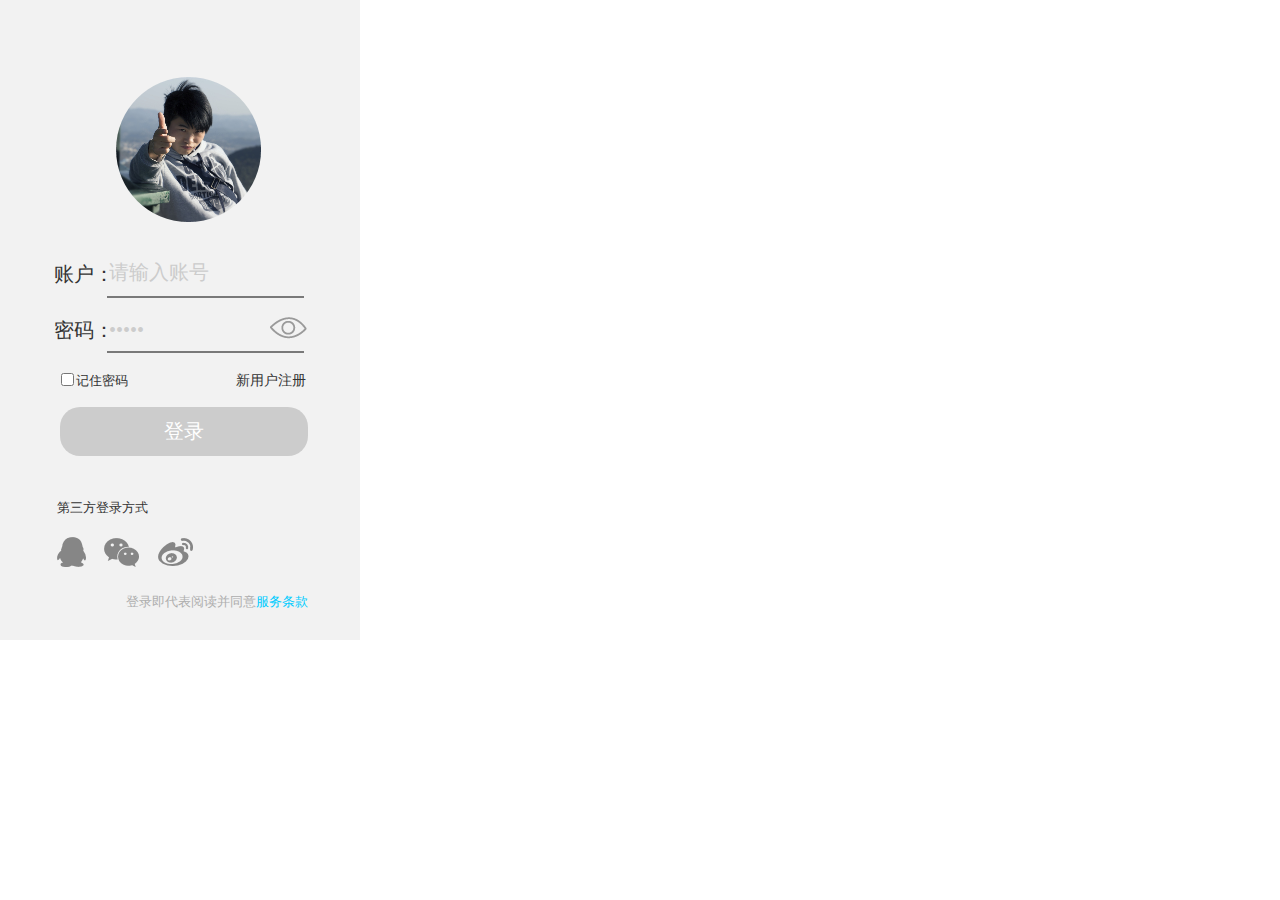
==== commit 54275703: "123" ====
--- a/index.html
+++ b/index.html
@@ -1,519 +1,162 @@
-<!DOCTYPE html>
-<html xmlns="http://www.w3.org/1999/xhtml" xml:lang="en" lang="en">
-<head>
-    <title>Untitled Document</title>
+﻿<!DOCTYPE html>
+<html>
+  <head>
+    <title>index</title>
     <meta http-equiv="X-UA-Compatible" content="IE=edge"/>
-    <meta http-equiv="content-type" content="text/html; charset=utf-8" />
-    <meta name="viewport" content="width=device-width, initial-scale=1.0" />
-    <meta name="apple-mobile-web-app-capable" content="yes" />
-    <link type="text/css" href="resources/css/reset.css" rel="Stylesheet" />
-    <link type="text/css" href="resources/css/default.css" rel="Stylesheet" />
-    <!--<link href='https://fonts.googleapis.com/css?family=Nunito:300' rel='stylesheet' type='text/css'>-->
+    <meta http-equiv="content-type" content="text/html; charset=utf-8"/>
+    <meta name="viewport" content="width=device-width, height=device-width, initial-scale=1.0, minimum-scale=1, maximum-scale=1, user-scalable=no"/>
+    <meta name="apple-mobile-web-app-capable" content="yes"/>
+    <link href="resources/css/jquery-ui-themes.css" type="text/css" rel="stylesheet"/>
+    <link href="resources/css/axure_rp_page.css" type="text/css" rel="stylesheet"/>
+    <link href="data/styles.css" type="text/css" rel="stylesheet"/>
+    <link href="files/index/styles.css" type="text/css" rel="stylesheet"/>
+    <script src="resources/scripts/jquery-1.7.1.min.js"></script>
+    <script src="resources/scripts/jquery-ui-1.8.10.custom.min.js"></script>
+    <script src="resources/scripts/prototypePre.js"></script>
+    <script src="data/document.js"></script>
+    <script src="resources/scripts/prototypePost.js"></script>
+    <script src="files/index/data.js"></script>
+    <script type="text/javascript">
+      $axure.utils.getTransparentGifPath = function() { return 'resources/images/transparent.gif'; };
+      $axure.utils.getOtherPath = function() { return 'resources/Other.html'; };
+      $axure.utils.getReloadPath = function() { return 'resources/reload.html'; };
+    </script>
+  </head>
+  <body>
+    <div id="base" class="">
 
-    <script type="text/javascript">
-        if (location.href.toString().indexOf('file://localhost/') == 0) {
-            location.href = location.href.toString().replace('file://localhost/', 'file:///');
-        }
-    </script>
+      <!-- Unnamed (矩形) -->
+      <div id="u0" class="ax_default box_3">
+        <div id="u0_div" class=""></div>
+      </div>
 
-    <!-- 8.0.0.3366 -->
-<script src="resources/scripts/jquery-1.7.1.min.js"></script>
-<script src="resources/scripts/startPre.js"></script>
-<script src="data/document.js"></script>
+      <!-- Unnamed (图片) -->
+      <div id="u1" class="ax_default _图片1">
+        <img id="u1_img" class="img " src="images/index/u1.png"/>
+      </div>
 
-    <style type="text/css">
+      <!-- 账户框 (文本框) -->
+      <div id="u2" class="ax_default text_field" data-label="账户框">
+        <input id="u2_input" type="text" value="请输入账号" maxlength="11"/>
+      </div>
 
-#outerContainer {
-	width:1000px;
-	height:1500px;
-}
+      <!-- Unnamed (复选框) -->
+      <div id="u3" class="ax_default checkbox">
+        <label for="u3_input" style="position: absolute; left: 0px;">
+          <div id="u3_text" class="text ">
+            <p><span>记住密码</span></p>
+          </div>
+        </label>
+        <input id="u3_input" type="checkbox" value="checkbox"/>
+      </div>
 
-.vsplitbar {
-    width: 3px;
-    /*background: #B9B9B9;*/
-    border-right: 1px solid #8f949a;
-}
+      <!-- Unnamed (矩形) -->
+      <div id="u4" class="ax_default label">
+        <div id="u4_div" class=""></div>
+        <div id="u4_text" class="text ">
+          <p><span>第三方登录方式</span></p>
+        </div>
+      </div>
 
-.vsplitbar:hover, .vsplitbar.active {
-    background: #8f949a;
-}
+      <!-- 登录隐藏 (矩形) -->
+      <div id="u5" class="ax_default primary_button ax_default_hidden" data-label="登录隐藏" style="display:none; visibility: hidden">
+        <div id="u5_div" class=""></div>
+        <div id="u5_text" class="text ">
+          <p><span>登录</span></p>
+        </div>
+      </div>
 
-#rightPanel {
-    background-color: White;
-}
+      <!-- Unnamed (矩形) -->
+      <div id="u6" class="ax_default label">
+        <div id="u6_div" class=""></div>
+        <div id="u6_text" class="text ">
+          <p><span>新用户注册</span></p>
+        </div>
+      </div>
 
-/*#leftPanel {
-    min-width: 120px;
-}*/
+      <!-- Unnamed (水平线) -->
+      <div id="u7" class="ax_default line">
+        <img id="u7_img" class="img " src="images/index/u7.png"/>
+      </div>
 
-.splitterMask {
-   position:absolute;
-   top: 0;
-   left: 0;
-   width: 100%;
-   height: 100%;
-   overflow: hidden;
-   background-image: url(resources/images/transparent.gif);
-   z-index: 20000;
-}
+      <!-- Unnamed (水平线) -->
+      <div id="u8" class="ax_default line">
+        <img id="u8_img" class="img " src="images/index/u7.png"/>
+      </div>
 
-    </style>
-    <script type="text/javascript" language="JavaScript"><!--
-        var SITEMAP_COLLAPSE_VAR_NAME = 'c';
-        var PLUGIN_VAR_NAME = 'g';
-        var FOOTNOTES_VAR_NAME = 'fn';
-        var ADAPTIVE_VIEW_VAR_NAME = 'view';
-        var lastLeftPanelWidth = 295;
-        var toolBarOnly = true;
+      <!-- Unnamed (矩形) -->
+      <div id="u9" class="ax_default label">
+        <div id="u9_div" class=""></div>
+        <div id="u9_text" class="text ">
+          <p><span>账户：</span></p>
+        </div>
+      </div>
 
-        // isolate scope
-        (function() {
-            setUpController();
-            
-            var configuration = $axure.document.configuration;
-            var _settings = {};
-            _settings.projectId = configuration.prototypeId;
-            _settings.isAxshare = configuration.isAxshare;
-            _settings.loadFeedbackPlugin = configuration.loadFeedbackPlugin;
-            var cHash = getHashStringVar(SITEMAP_COLLAPSE_VAR_NAME);
-            _settings.startCollapsed = cHash == "1";
-            if(cHash == "2") closePlayer();
-            var gHash = getHashStringVar(PLUGIN_VAR_NAME);
-            if(gHash == "") gHash = 1;
-            _settings.startPluginGid = gHash;
+      <!-- Unnamed (矩形) -->
+      <div id="u10" class="ax_default label">
+        <div id="u10_div" class=""></div>
+        <div id="u10_text" class="text ">
+          <p><span>密码：</span></p>
+        </div>
+      </div>
 
-            $axure.player.settings = _settings;
+      <!-- Unnamed (矩形) -->
+      <div id="u11" class="ax_default label">
+        <div id="u11_div" class=""></div>
+        <div id="u11_text" class="text ">
+          <p><span style="color:#AEAEAE;">登录即代表阅读并同意</span><span style="color:#00CCFF;">服务条款</span></p>
+        </div>
+      </div>
 
-            $(window).bind('load', function() {
-                if(CHROME_5_LOCAL && !$('body').attr('pluginDetected')) {
-                    window.location = 'resources/chrome/chrome.html';
-                }
-            });
+      <!-- Unnamed (形状) -->
+      <div id="u12" class="ax_default icon">
+        <img id="u12_img" class="img " src="images/index/u12.png"/>
+      </div>
 
-            $(document).ready(function() {
-                $axure.page.bind('load.start', mainFrame_onload);
-                $axure.messageCenter.addMessageListener(messageCenter_message);
+      <!-- Unnamed (形状) -->
+      <div id="u13" class="ax_default icon">
+        <img id="u13_img" class="img " src="images/index/u13.png"/>
+      </div>
 
-                $(document).on('pluginShown', function (event, data) {
-                    setVarInCurrentUrlHash('g', data ? data : '');
-                });
+      <!-- Unnamed (形状) -->
+      <div id="u14" class="ax_default icon">
+        <img id="u14_img" class="img " src="images/index/u14.png"/>
+      </div>
 
-                $(document).on('pluginCreated', function(event, data) {
-                    if($axure.player.settings.startPluginGid == data) {
-                        $axure.player.showPlugin(data);
-                    }
-                });
+      <!-- InputPanle (动态面板) -->
+      <div id="u15" class="ax_default" data-label="InputPanle">
+        <div id="u15_state0" class="panel_state" data-label="State1" style="">
+          <div id="u15_state0_content" class="panel_state_content">
 
-                if($axure.player.settings.loadFeedbackPlugin) {
-                    if($axure.player.settings.isAxshare) {
-                        $axure.utils.loadJS('/Scripts/plugins/feedback/feedback8.js');
-                    } else {
-                        $axure.utils.loadJS('http://share.axure.com/Scripts/plugins/feedback/feedback8.js');
-                    }
-                }
+            <!-- 密码框一 (文本框) -->
+            <div id="u16" class="ax_default" data-label="密码框一">
+              <input id="u16_input" type="password" value="请输入密码" maxlength="16"/>
+            </div>
+          </div>
+        </div>
+        <div id="u15_state1" class="panel_state" data-label="State2" style="visibility: hidden;">
+          <div id="u15_state1_content" class="panel_state_content">
 
-                if(navigator.userAgent.indexOf("MSIE") >= 0) $('#outerContainer').width('100%');
-                initialize();
-                if($axure.player.settings.startCollapsed) $('#outerContainer').splitter({ sizeLeft: 0 });
-                else $('#outerContainer').splitter({ sizeLeft: lastLeftPanelWidth });
-                $('#leftPanel').width(lastLeftPanelWidth);
-                
-                $(window).resize(function() { resizeContent(); });
+            <!-- 密码框二 (文本框) -->
+            <div id="u17" class="ax_default" data-label="密码框二">
+              <input id="u17_input" type="text" value="请输入密码" maxlength="16"/>
+            </div>
+          </div>
+        </div>
+      </div>
 
-                $('#maximizePanelContainer').hide();
+      <!-- 眼睛-显示 (图片) -->
+      <div id="u18" class="ax_default _图片1" data-label="眼睛-显示">
+        <img id="u18_img" class="img " src="images/index/眼睛-显示_u18.png"/>
+      </div>
 
-                initializeLogo();
-
-                $(window).resize();
-                resizeContent();
-                
-                $axure.player.collapseToBar();
-
-                if($axure.player.settings.startCollapsed) {
-                    collapse();
-                    $('#leftPanel').width(0);
-                }
-
-                if(MOBILE_DEVICE) {
-                    $('#interfaceControlFrameMinimizeContainer').height('45px');
-                    $('#interfaceControlFrameMinimizeContainer a').height('45px');
-                    $('#interfaceControlFrameHeaderContainer').css('margin-top','45px');
-                    $('#interfaceControlFrameCloseContainer a').css('padding','10px 0px');
-                    $('#maximizePanelContainer').height('45px');//.css('top','inherit').css('bottom','0px');
-
-                    $('body').removeClass('hashover');
-
-                    if(IOS) {
-                        $('#rightPanel').css('overflow', 'auto').css('-webkit-overflow-scrolling', 'touch').css('-ms-overflow-x', 'hidden');
-
-                        window.addEventListener("orientationchange", function() {
-                            var viewport = document.querySelector("meta[name=viewport]");
-                            //so iOS doesn't zoom when switching back to portrait
-                            viewport.setAttribute('content', 'width=device-width, initial-scale=1.0, maximum-scale=1.0');
-                            viewport.setAttribute('content', 'width=device-width, initial-scale=1.0');
-                            resizeContent();
-                        }, false);
-
-                        $axure.page.bind('load.start', function() {
-                            resizeContent();
-                        });
-                    }
-                }
-
-            });
-
-            function initialize() {
-                var legacyQString = getQueryString("Page");
-                if (legacyQString.length > 0) {
-                    location.href = location.href.substring(0, location.href.indexOf("?")) + "#p=" + legacyQString;
-                    return;
-                }
-
-                var mainFrame = document.getElementById("mainFrame");
-                //if it's local file on safari, test if we can access mainframe after its loaded
-                if(SAFARI && document.location.href.indexOf('file://') >= 0) {
-                    $(mainFrame).load(function () {
-                        var canAccess;
-                        try {
-                            var mainFrameWindow = mainFrame.contentWindow || mainFrame.contentDocument;
-                            mainFrameWindow['safari_file_CORS'] = 'Y';
-                            canAccess = mainFrameWindow['safari_file_CORS'] === 'Y';
-                        } catch(err) {
-                            canAccess = false;
-                        }
-
-                        if(!canAccess) window.location = 'resources/chrome/safari.html';
-                    });
-                }
-
-                mainFrame.contentWindow.location.href = getInitialUrl();
-            }
-
-            function initializeLogo() {
-                if($axure.document.configuration.logoImagePath) {
-                    var image = new Image();
-                    image.onload = function() {
-                        $('#logoImage').css('max-width', this.width + 'px');
-                        $axure.player.resizeContent();
-                    };
-                    image.src = $axure.document.configuration.logoImagePath;
-                
-                    $('#interfaceControlFrameLogoImageContainer').html('<img id="logoImage" src="" />');
-                    $('#logoImage').attr('src', $axure.document.configuration.logoImagePath).load(function() { resizeContent(); });
-                } else $('#interfaceControlFrameLogoImageContainer').hide();
-
-                if ($axure.document.configuration.logoImageCaption) {
-                    $('#interfaceControlFrameLogoCaptionContainer').html($axure.document.configuration.logoImageCaption);
-                } else $('#interfaceControlFrameLogoCaptionContainer').hide();
-
-                if(!$('#interfaceControlFrameLogoImageContainer').is(':visible') && !$('#interfaceControlFrameLogoCaptionContainer').is(':visible')) {
-                    $('#interfaceControlFrameLogoContainer').hide();
-                }
-            }
-
-            var resizeContent = $axure.player.resizeContent = function() {
-                var newHeight = $(window).height();
-                var newWidth = $(window).width();
-
-                var controlContainerHeight = newHeight;// - 30;
-                if($('#interfaceControlFrameLogoContainer').is(':visible')) controlContainerHeight -= $('#interfaceControlFrameLogoContainer').outerHeight();// + 16;
-
-                $('#outerContainer').height(newHeight).width(newWidth);
-                $('.vsplitbar').height(newHeight);
-                $('#leftPanel').height(newHeight);
-                $('#interfaceControlFrame').height(newHeight);
-                $('#interfaceControlFrameContainer').height(newHeight);
-                $('#interfaceControlFrameHostContainer').height(controlContainerHeight);
-
-                $('#rightPanel').height(newHeight);
-                $('#mainFrame').height(newHeight);
-
-                if($('#leftPanel').is(':visible')) $('#rightPanel').width($(window).width() - $('#leftPanel').width() - 1);// $('.vsplitbar').width());
-                else $('#rightPanel').width($(window).width());
-
-                $(document).trigger('ContainerHeightChange',[controlContainerHeight]);
-
-                if(MOBILE_DEVICE) {
-                    if(!(getHashStringVar(ADAPTIVE_VIEW_VAR_NAME).length > 0)) $axure.messageCenter.postMessage('setAdaptiveViewForSize', {'width':newWidth, 'height':$('#rightPanel').height()});
-                }
-            }
-
-            var collapseToBar = $axure.player.collapseToBar = function() {
-                lastLeftPanelWidth = $('#leftPanel').width();
-                $('#leftPanel').width('55px');
-                $('.vsplitbar').hide();
-                $('#rightPanel').width($(window).width() - $('#leftPanel').width());
-                $(window).resize();
-                $('#outerContainer').trigger('resize');
-                toolBarOnly = true;
-            }
-
-            var expandFromBar = $axure.player.expandFromBar = function() {
-                if($('.vsplitbar').is(':visible')) return;
-
-                $('#leftPanel').width(lastLeftPanelWidth);
-                $('.vsplitbar').show();
-                $('#rightPanel').width($(window).width() - $('#leftPanel').width() - 1);// $('.vsplitbar').width());
-                $(window).resize();
-                $('#outerContainer').trigger('resize');
-                toolBarOnly = false;
-            }
-
-        })();
-
-        function messageCenter_message(message, data) {
-            if(message == 'expandFrame') expand();
-            else if(message == 'getCollapseFrameOnLoad' && $axure.player.settings.startCollapsed && !MOBILE_DEVICE) $axure.messageCenter.postMessage('collapseFrameOnLoad');
-        }
-
-        
-        function getInitialUrl() {
-            var pageName = getHashStringVar("p");
-            if(pageName.length > 0) return pageName + ".html";
-            else {
-                var url = getFirstPageUrl($axure.document.sitemap.rootNodes);
-                return (url ? url : "about:blank");
-            }
-        }
-
-        function getFirstPageUrl(nodes) {
-            for (var i = 0; i < nodes.length; i++) {
-                var node = nodes[i];
-                if (node.url) return node.url;
-                else {
-                    var hasChildren = (node.children && node.children.length > 0);
-                    if (hasChildren) {
-                        var url = getFirstPageUrl(node.children);
-                        if (url) return url;
-                    }
-                }
-            }
-            return null;
-        }
-
-        function closePlayer() {
-            if($axure.page.location) window.location.href = $axure.page.location;
-            else {
-                var pageFile = getInitialUrl();
-                var currentLocation = window.location.toString();
-                window.location.href = currentLocation.substr(0, currentLocation.lastIndexOf("/") + 1) + pageFile;
-            }
-        }
-
-        function replaceHash(newHash) {
-            var currentLocWithoutHash = window.location.toString().split('#')[0];
-
-            //We use replace so that every hash change doesn't get appended to the history stack.
-            //We use replaceState in browsers that support it, else replace the location
-            if(typeof window.history.replaceState != 'undefined') {
-                try {
-                    //Chrome 45 (Version 45.0.2454.85 m) started throwing an error here when generated locally (this only happens with sitemap open) which broke all interactions.
-                    //try catch breaks the url adjusting nicely when the sitemap is open, but all interactions and forward and back buttons work.
-                    //Uncaught SecurityError: Failed to execute 'replaceState' on 'History': A history state object with URL 'file:///C:/Users/Ian/Documents/Axure/HTML/Untitled/start.html#p=home' cannot be created in a document with origin 'null'.
-                    window.history.replaceState(null, null, currentLocWithoutHash + newHash);
-                } catch(ex) {}
-            } else {
-                window.location.replace(currentLocWithoutHash + newHash);
-            }
-        }
-
-        function collapse() {
-            setVarInCurrentUrlHash('c', 1);
-            if(!toolBarOnly) lastLeftPanelWidth = $('#leftPanel').width();
-
-            $('#maximizePanelContainer').show();
-            $('#leftPanel').hide();
-            $('.vsplitbar').hide();
-            $('#rightPanel').width($(window).width());
-            $(window).resize();
-            $('#outerContainer').trigger('resize');
-
-            $(document).trigger('sidebarCollapse');
-
-            if(MOBILE_DEVICE) {
-                $('#maximizePanelContainer').animate({
-                    top:$('#rightPanel').height() - $('#maximizePanelContainer').height()
-                }, 300, 'swing', function() {
-                    $('#maximizePanelContainer').css('top', 'inherit').css('bottom', '0px');
-                });
-            }
-        }
-
-        function expand() {
-            if(MOBILE_DEVICE) {
-                $('#maximizePanelContainer').css('top', '0px').css('bottom', 'inherit');
-            }
-
-            deleteVarFromCurrentUrlHash('c');
-            $('#maximizePanelContainer').hide();
-            $('#leftPanel').width(lastLeftPanelWidth);
-            $('#leftPanel').show();
-            if(!toolBarOnly) {
-                $('.vsplitbar').show();
-                $('#rightPanel').width($(window).width() - $('#leftPanel').width() - 1);
-            } else {
-                $axure.player.collapseToBar();
-            }
-            $(window).resize();
-            $('#outerContainer').trigger('resize');
-
-            $(document).trigger('sidebarExpanded');
-        }
-
-
-        function mainFrame_onload() {
-            if($axure.page.pageName) document.title = $axure.page.pageName;
-        }
-
-        function getQueryString(query) {
-            var qstring = self.location.href.split("?");
-            if(qstring.length < 2) return "";
-            return GetParameter(qstring, query);
-        }
-        
-        function GetParameter(qstring, query) {
-            var prms = qstring[1].split("&");
-            var frmelements = new Array();
-            var currprmeter, querystr = "";
-
-            for(var i = 0; i < prms.length; i++) {
-                currprmeter = prms[i].split("=");
-                frmelements[i] = new Array();
-                frmelements[i][0] = currprmeter[0];
-                frmelements[i][1] = currprmeter[1];
-            }
-
-            for(j = 0; j < frmelements.length; j++) {
-                if(frmelements[j][0].toLowerCase() == query.toLowerCase()) {
-                    querystr = frmelements[j][1];
-                    break;
-                }
-            }
-            return querystr;
-        }
-        
-        function getHashStringVar(query) {
-            var qstring = self.location.href.split("#");
-            if(qstring.length < 2) return "";
-            return GetParameter(qstring, query);
-        }
-
-        function setHashStringVar(currentHash, varName, varVal) {
-            var varWithEqual = varName + '=';
-            var poundVarWithEqual = varVal === '' ? '' :  '#' + varName + '=' + varVal;
-            var ampVarWithEqual = varVal === '' ? '' :  '&' + varName + '=' + varVal;
-            var hashToSet = '';
-
-            var pageIndex = currentHash.indexOf('#' + varWithEqual);
-            if(pageIndex == -1) pageIndex = currentHash.indexOf('&' + varWithEqual);
-            if(pageIndex != -1) {
-                var newHash = currentHash.substring(0, pageIndex);
-
-                newHash = newHash == '' ? poundVarWithEqual : newHash + ampVarWithEqual;
-
-                var ampIndex = currentHash.indexOf('&', pageIndex + 1);
-                if(ampIndex != -1) {
-                    newHash = newHash == '' ? '#' + currentHash.substring(ampIndex + 1) : newHash + currentHash.substring(ampIndex);
-                }
-                hashToSet = newHash;
-            } else if(currentHash.indexOf('#') != -1) {
-                hashToSet = currentHash + ampVarWithEqual;
-            } else {
-                hashToSet = poundVarWithEqual;
-            }
-
-            if(hashToSet != '' || varVal == '') {
-                return hashToSet;
-            }
-
-            return null;
-        }
-
-        function setVarInCurrentUrlHash(varName, varVal) {
-            var newHash = setHashStringVar(window.location.hash, varName, varVal);
-
-            if(newHash != null) {
-                replaceHash(newHash);
-            }
-        }
-
-        function deleteHashStringVar(currentHash, varName) {
-            var varWithEqual = varName + '=';
-
-            var pageIndex = currentHash.indexOf('#' + varWithEqual);
-            if(pageIndex == -1) pageIndex = currentHash.indexOf('&' + varWithEqual);
-            if(pageIndex != -1) {
-                var newHash = currentHash.substring(0, pageIndex);
-
-                var ampIndex = currentHash.indexOf('&', pageIndex + 1);
-
-                //IF begin of string....if none blank, ELSE # instead of & and rest
-                //IF in string....prefix + if none blank, ELSE &-rest
-                if(newHash == '') { //beginning of string
-                    newHash = ampIndex != -1 ? '#' + currentHash.substring(ampIndex + 1) : '';
-                } else { //somewhere in the middle
-                    newHash = newHash + (ampIndex != -1 ? currentHash.substring(ampIndex) : '');
-                }
-
-                return newHash;
-            }
-
-            return null;
-        }
-
-        function deleteVarFromCurrentUrlHash(varName) {
-            var newHash = deleteHashStringVar(window.location.hash, varName);
-
-            if(newHash != null) {
-                replaceHash(newHash);
-            }
-        }
-    --></script>
-    
-    <link type="text/css" rel="Stylesheet" href="plugins/sitemap/styles/sitemap.css" />
-    <link type="text/css" rel="Stylesheet" href="plugins/page_notes/styles/page_notes.css" />
-    <link type="text/css" rel="Stylesheet" href="plugins/debug/styles/debug.css" />
-    <script src="resources/scripts/startPost.js"></script>
-
-
-    <!--<link type="text/css" rel="Stylesheet" href="plugins/recordplay/styles/recordplay.css" />
-    <script type="text/javascript" src="plugins/recordplay/recordplay.js"></script>-->
-    
-
-</head>
-<body scroll="no" class="hashover">
-    <div id="outerContainer">
-
-        <div id="leftPanel">
-            <div id="interfaceControlFrame">
-                <div id="interfaceControlFrameMinimizeContainer">
-                    <a title="Collapse" id="interfaceControlFrameMinimizeButton" onclick="collapse();">&nbsp;</a>
-                </div>
-                <div id="interfaceControlFrameHeaderContainer">
-                    <ul id="interfaceControlFrameHeader"></ul>
-                </div>
-                <div id="interfaceControlFrameContainer">
-                    <div id="interfaceControlFrameLogoContainer">
-                        <div id="interfaceControlFrameLogoImageContainer"></div>
-                        <div id="interfaceControlFrameLogoCaptionContainer"></div>
-                    </div>
-                    <div id="interfaceControlFrameHostContainer">
-                    </div>
-                </div>
-                <div id="interfaceControlFrameCloseContainer">
-                    <a title="Close" id="interfaceControlFrameCloseButton" onclick="closePlayer();">CLOSE</a>
-                </div>
-            </div>
+      <!-- 登录显示 (矩形) -->
+      <div id="u19" class="ax_default primary_button" data-label="登录显示">
+        <div id="u19_div" class=""></div>
+        <div id="u19_text" class="text ">
+          <p><span>登录</span></p>
         </div>
-        <div id="rightPanel">
-            <iframe id="mainFrame" name="mainFrame" width="100%" height="100%" src="" frameborder="0" style="display: block;" webkitallowfullscreen mozallowfullscreen allowfullscreen></iframe>
-        </div>
-
+      </div>
     </div>
-
-    <div id="maximizePanelContainer">
-        <iframe id="expandFrame" src="resources/expand.html" width="100%" height="100%" scrolling="no" allowtransparency="true" frameborder="0"></iframe>
-    </div>
-
-</body>
+  </body>
 </html>
--- a/resources/css/axure_rp_page.css
+++ b/resources/css/axure_rp_page.css
@@ -0,0 +1,239 @@
+﻿/* so the window resize fires within a frame in IE7 */
+html, body {
+    height: 100%;
+}
+
+a {
+    color: inherit;
+}
+
+p {
+    margin: 0px;
+    text-rendering: optimizeLegibility;
+    font-feature-settings: "kern" 1;
+    -webkit-font-feature-settings: "kern";
+    -moz-font-feature-settings: "kern";
+    -moz-font-feature-settings: "kern=1";
+    font-kerning: normal;
+}
+
+iframe {
+    background: #FFFFFF;
+}
+
+/* to match IE with C, FF */
+input {
+    padding: 1px 0px 1px 0px;
+    box-sizing: border-box;
+    -moz-box-sizing: border-box;
+}
+
+textarea {
+    margin: 0px;
+    box-sizing: border-box;
+    -moz-box-sizing: border-box;
+}
+
+div.intcases {
+    font-family: arial; 
+    font-size: 12px;
+    text-align:left; 
+    border:1px solid #AAA; 
+    background:#FFF none repeat scroll 0% 0%; 
+    z-index:9999; 
+    visibility:hidden; 
+    position:absolute;
+    padding: 0px;
+    border-radius: 3px;
+    white-space: nowrap;
+}
+
+div.intcaselink {
+    cursor: pointer;
+    padding: 3px 8px 3px 8px;
+    margin: 5px;
+    background:#EEE none repeat scroll 0% 0%; 
+    border:1px solid #AAA;
+    border-radius: 3px;
+}
+
+div.refpageimage {
+    position: absolute;
+    left: 0px;
+    top: 0px;
+    font-size: 0px;
+    width: 16px;
+    height: 16px;
+    cursor: pointer;
+    background-image: url(images/newwindow.gif);
+    background-repeat: no-repeat;
+}
+
+div.annnoteimage {
+    position: absolute;
+    left: 0px;
+    top: 0px;
+    font-size: 0px;
+    /*width: 16px;
+    height: 12px;*/
+    cursor: help;
+    /*background-image: url(images/note.gif);*/
+    /*background-repeat: no-repeat;*/
+    width: 13px;
+    height: 12px;
+    padding-top: 1px;
+    text-align: center;
+    background-color: #138CDD;
+    -moz-box-shadow: 1px 1px 3px #aaa;
+    -webkit-box-shadow: 1px 1px 3px #aaa;
+    box-shadow: 1px 1px 3px #aaa;
+}
+
+div.annnoteline {
+    display: inline-block;
+    width: 9px;
+    height: 1px;
+    border-bottom: 1px solid white;
+    margin-top: 1px;
+}
+
+div.annnotelabel {
+    position: absolute;
+    left: 0px;
+    top: 0px;
+    font-family: Helvetica,Arial;
+    font-size: 10px;
+    /*border: 1px solid rgb(166,221,242);*/
+    cursor: help;
+    /*background:rgb(0,157,217) none repeat scroll 0% 0%;*/ 
+    padding: 1px 3px 1px 3px;
+    white-space: nowrap;
+    color: white;
+    
+    background-color: #138CDD;
+    -moz-box-shadow: 1px 1px 3px #aaa;
+    -webkit-box-shadow: 1px 1px 3px #aaa;
+    box-shadow: 1px 1px 3px #aaa;
+}
+
+.annotation {
+    font-size: 12px;
+    padding-left: 2px;
+    margin-bottom: 5px;
+}
+
+.annotationName {
+    /*font-size: 13px;
+    font-weight: bold;
+    margin-bottom: 3px;
+    white-space: nowrap;*/
+
+    font-family: 'Trebuchet MS';
+    font-size: 14px;
+    font-weight: bold;
+    margin-bottom: 5px;
+    white-space: nowrap;
+}
+
+.annotationValue {
+    font-family: Arial, Helvetica, Sans-Serif;
+    font-size: 12px;
+    color: #4a4a4a;
+    line-height: 21px;
+    margin-bottom: 20px;
+}
+
+.noteLink {
+    text-decoration: inherit;
+    color: inherit;
+}
+
+.noteLink:hover {
+    background-color: white;
+}
+
+/* this is a fix for the issue where dialogs jump around and takes the text-align from the body */
+.dialogFix {
+    position:absolute;
+    text-align:left;
+    border: 1px solid #8f949a;
+}
+
+
+@keyframes pulsate {
+  from {
+    box-shadow: 0 0 10px #15d6ba;
+  }
+  to {
+    box-shadow: 0 0 20px #15d6ba;
+  }
+}
+
+@-webkit-keyframes pulsate {
+  from {
+    -webkit-box-shadow: 0 0 10px #15d6ba;
+    box-shadow: 0 0 10px #15d6ba;
+  }
+  to {
+    -webkit-box-shadow: 0 0 20px #15d6ba;
+    box-shadow: 0 0 20px #15d6ba;
+  }
+}
+ 
+@-moz-keyframes pulsate {
+  from {
+    -moz-box-shadow: 0 0 10px #15d6ba;
+    box-shadow: 0 0 10px #15d6ba;
+  }
+  to {
+    -moz-box-shadow: 0 0 20px #15d6ba;
+    box-shadow: 0 0 20px #15d6ba;
+  }
+}
+
+.legacyPulsateBorder {
+    /*border: 5px solid #15d6ba;
+    margin: -5px;*/
+    -moz-box-shadow: 0 0 10px 3px #15d6ba;
+    box-shadow: 0 0 10px 3px #15d6ba;
+}
+
+.pulsateBorder {
+  animation-name: pulsate;
+  animation-timing-function: ease-in-out;
+  animation-duration: 0.9s;
+  animation-iteration-count: infinite;
+  animation-direction: alternate;
+  
+  -webkit-animation-name: pulsate;
+  -webkit-animation-timing-function: ease-in-out;
+  -webkit-animation-duration: 0.9s;
+  -webkit-animation-iteration-count: infinite;
+  -webkit-animation-direction: alternate;
+
+  -moz-animation-name: pulsate;
+  -moz-animation-timing-function: ease-in-out;
+  -moz-animation-duration: 0.9s;
+  -moz-animation-iteration-count: infinite;
+  -moz-animation-direction: alternate;
+}
+
+.ax_default_hidden, .ax_default_unplaced{
+    display: none;
+    visibility: hidden;
+}
+
+.widgetNoteSelected {
+    -moz-box-shadow: 0 0 10px 3px #138CDD;
+    box-shadow: 0 0 10px 3px #138CDD;
+    /*-moz-box-shadow: 0 0 20px #3915d6;
+    box-shadow: 0 0 20px #3915d6;*/
+    /*border: 3px solid #3915d6;*/
+    /*margin: -3px;*/
+}
+
+
+.singleImg {
+    display: none;
+    visibility: hidden;
+}--- a/data/styles.css
+++ b/data/styles.css
@@ -0,0 +1,124 @@
+﻿.ax_default {
+  font-family:'Arial Normal', 'Arial';
+  font-weight:400;
+  font-style:normal;
+  font-size:13px;
+  color:#333333;
+  text-align:center;
+  line-height:normal;
+}
+._图片 {
+  color:#000000;
+}
+.box_1 {
+}
+.box_2 {
+}
+.box_3 {
+}
+.ellipse {
+}
+._形状 {
+  font-family:'Arial Normal', 'Arial';
+  font-weight:400;
+  font-style:normal;
+  font-size:13px;
+  color:#333333;
+  text-align:center;
+  line-height:normal;
+}
+._图片1 {
+}
+.button {
+}
+.primary_button {
+  color:#FFFFFF;
+}
+._一级标题 {
+  font-family:'Arial Normal', 'Arial';
+  font-weight:bold;
+  font-style:normal;
+  font-size:32px;
+  text-align:left;
+}
+._二级标题 {
+  font-family:'Arial Normal', 'Arial';
+  font-weight:bold;
+  font-style:normal;
+  font-size:24px;
+  text-align:left;
+}
+._三级标题 {
+  font-family:'Arial Normal', 'Arial';
+  font-weight:bold;
+  font-style:normal;
+  font-size:18px;
+  text-align:left;
+}
+._四级标题 {
+  font-family:'Arial Normal', 'Arial';
+  font-weight:bold;
+  font-style:normal;
+  font-size:14px;
+  text-align:left;
+}
+._五级标题 {
+  font-family:'Arial Normal', 'Arial';
+  font-weight:bold;
+  font-style:normal;
+  text-align:left;
+}
+._六级标题 {
+  font-family:'Arial Normal', 'Arial';
+  font-weight:bold;
+  font-style:normal;
+  font-size:10px;
+  text-align:left;
+}
+.label {
+  font-size:14px;
+  text-align:left;
+}
+._文本段落 {
+  text-align:left;
+}
+.line {
+}
+.text_field {
+  color:#000000;
+  text-align:left;
+}
+.text_area {
+  color:#000000;
+  text-align:left;
+}
+.checkbox {
+  text-align:left;
+}
+.radio_button {
+  text-align:left;
+}
+.html_button {
+  text-align:center;
+}
+.sticky_1 {
+  text-align:left;
+}
+.sticky_3 {
+  text-align:left;
+}
+.flow_shape {
+}
+.icon {
+}
+.box_31 {
+}
+._图片2 {
+  color:#000000;
+}
+._形状1 {
+}
+.image {
+}
+.placeholder {
+}
--- a/files/index/styles.css
+++ b/files/index/styles.css
@@ -0,0 +1,1625 @@
+﻿body {
+  margin:0px;
+  background-image:none;
+  position:static;
+  left:auto;
+  width:360px;
+  margin-left:0;
+  margin-right:0;
+  text-align:left;
+}
+#base {
+  position:absolute;
+  z-index:0;
+}
+#u0_div {
+  border-width:0px;
+  position:absolute;
+  left:0px;
+  top:0px;
+  width:360px;
+  height:640px;
+  background:inherit;
+  background-color:rgba(242, 242, 242, 1);
+  border:none;
+  border-radius:0px;
+  -moz-box-shadow:none;
+  -webkit-box-shadow:none;
+  box-shadow:none;
+}
+#u0 {
+  border-width:0px;
+  position:absolute;
+  left:0px;
+  top:0px;
+  width:360px;
+  height:640px;
+}
+#u0_text {
+  border-width:0px;
+  position:absolute;
+  left:0px;
+  top:0px;
+  width:0px;
+  visibility:hidden;
+  word-wrap:break-word;
+}
+#u1_img {
+  border-width:0px;
+  position:absolute;
+  left:0px;
+  top:0px;
+  width:145px;
+  height:145px;
+}
+#u1 {
+  border-width:0px;
+  position:absolute;
+  left:116px;
+  top:77px;
+  width:145px;
+  height:145px;
+}
+#u1_text {
+  border-width:0px;
+  position:absolute;
+  left:0px;
+  top:0px;
+  width:0px;
+  visibility:hidden;
+  word-wrap:break-word;
+}
+#u2 {
+  border-width:0px;
+  position:absolute;
+  left:107px;
+  top:249px;
+  width:183px;
+  height:47px;
+}
+#u2_input {
+  position:absolute;
+  left:0px;
+  top:0px;
+  width:183px;
+  height:47px;
+  background-color:transparent;
+  font-family:'方正兰亭黑简体 Regular', '方正兰亭黑简体';
+  font-weight:400;
+  font-style:normal;
+  font-size:20px;
+  text-decoration:none;
+  color:#CCCCCC;
+  text-align:left;
+  border-color:transparent;
+  outline-style:none;
+}
+#u3 {
+  border-width:0px;
+  position:absolute;
+  left:60px;
+  top:372px;
+  width:74px;
+  height:16px;
+  font-family:'方正兰亭黑简体 Regular', '方正兰亭黑简体';
+  font-weight:400;
+  font-style:normal;
+}
+#u3_text {
+  border-width:0px;
+  position:absolute;
+  left:16px;
+  top:0px;
+  width:56px;
+  word-wrap:break-word;
+}
+#u3_input {
+  border-width:0px;
+  position:absolute;
+  left:-3px;
+  top:-2px;
+}
+#u4_div {
+  border-width:0px;
+  position:absolute;
+  left:0px;
+  top:0px;
+  width:97px;
+  height:19px;
+  background:inherit;
+  background-color:rgba(255, 255, 255, 0);
+  border:none;
+  border-radius:0px;
+  -moz-box-shadow:none;
+  -webkit-box-shadow:none;
+  box-shadow:none;
+  font-family:'方正兰亭黑简体 Regular', '方正兰亭黑简体';
+  font-weight:400;
+  font-style:normal;
+  font-size:13px;
+}
+#u4 {
+  border-width:0px;
+  position:absolute;
+  left:57px;
+  top:499px;
+  width:97px;
+  height:19px;
+  font-family:'方正兰亭黑简体 Regular', '方正兰亭黑简体';
+  font-weight:400;
+  font-style:normal;
+  font-size:13px;
+}
+#u4_text {
+  border-width:0px;
+  position:absolute;
+  left:0px;
+  top:0px;
+  width:97px;
+  word-wrap:break-word;
+}
+#u5_div {
+  border-width:0px;
+  position:absolute;
+  left:0px;
+  top:0px;
+  width:248px;
+  height:49px;
+  background:inherit;
+  background-color:rgba(255, 51, 0, 1);
+  border:none;
+  border-radius:20px;
+  -moz-box-shadow:none;
+  -webkit-box-shadow:none;
+  box-shadow:none;
+  font-family:'方正兰亭黑简体 Regular', '方正兰亭黑简体';
+  font-weight:400;
+  font-style:normal;
+  font-size:20px;
+}
+#u5 {
+  border-width:0px;
+  position:absolute;
+  left:60px;
+  top:407px;
+  width:248px;
+  height:49px;
+  font-family:'方正兰亭黑简体 Regular', '方正兰亭黑简体';
+  font-weight:400;
+  font-style:normal;
+  font-size:20px;
+}
+#u5_div.mouseOver {
+  border-width:0px;
+  position:absolute;
+  left:0px;
+  top:0px;
+  width:248px;
+  height:49px;
+  background:inherit;
+  background-color:rgba(204, 51, 51, 1);
+  border:none;
+  border-radius:20px;
+  -moz-box-shadow:none;
+  -webkit-box-shadow:none;
+  box-shadow:none;
+  font-family:'方正兰亭黑简体 Regular', '方正兰亭黑简体';
+  font-weight:400;
+  font-style:normal;
+  font-size:20px;
+}
+#u5.mouseOver {
+}
+#u5_div.mouseDown {
+  border-width:0px;
+  position:absolute;
+  left:0px;
+  top:0px;
+  width:248px;
+  height:49px;
+  background:inherit;
+  background-color:rgba(255, 51, 0, 1);
+  border:none;
+  border-radius:20px;
+  -moz-box-shadow:none;
+  -webkit-box-shadow:none;
+  box-shadow:none;
+  font-family:'方正兰亭黑简体 Regular', '方正兰亭黑简体';
+  font-weight:400;
+  font-style:normal;
+  font-size:20px;
+}
+#u5.mouseDown {
+}
+#u5_text {
+  border-width:0px;
+  position:absolute;
+  left:2px;
+  top:13px;
+  width:244px;
+  word-wrap:break-word;
+}
+#u6_div {
+  border-width:0px;
+  position:absolute;
+  left:0px;
+  top:0px;
+  width:71px;
+  height:16px;
+  background:inherit;
+  background-color:rgba(255, 255, 255, 0);
+  border:none;
+  border-radius:0px;
+  -moz-box-shadow:none;
+  -webkit-box-shadow:none;
+  box-shadow:none;
+}
+#u6 {
+  border-width:0px;
+  position:absolute;
+  left:236px;
+  top:372px;
+  width:71px;
+  height:16px;
+}
+#u6_div.mouseOver {
+  border-width:0px;
+  position:absolute;
+  left:0px;
+  top:0px;
+  width:71px;
+  height:16px;
+  background:inherit;
+  background-color:rgba(255, 255, 255, 0);
+  border:none;
+  border-radius:0px;
+  -moz-box-shadow:none;
+  -webkit-box-shadow:none;
+  box-shadow:none;
+}
+#u6.mouseOver {
+}
+#u6_div.mouseDown {
+  border-width:0px;
+  position:absolute;
+  left:0px;
+  top:0px;
+  width:71px;
+  height:16px;
+  background:inherit;
+  background-color:rgba(255, 255, 255, 0);
+  border:none;
+  border-radius:0px;
+  -moz-box-shadow:none;
+  -webkit-box-shadow:none;
+  box-shadow:none;
+}
+#u6.mouseDown {
+}
+#u6_text {
+  border-width:0px;
+  position:absolute;
+  left:0px;
+  top:0px;
+  width:71px;
+  white-space:nowrap;
+}
+#u7_img {
+  border-width:0px;
+  position:absolute;
+  left:-1px;
+  top:-1px;
+  width:200px;
+  height:5px;
+}
+#u7 {
+  border-width:0px;
+  position:absolute;
+  left:107px;
+  top:296px;
+  width:197px;
+  height:2px;
+}
+#u7_text {
+  border-width:0px;
+  position:absolute;
+  left:0px;
+  top:0px;
+  width:0px;
+  visibility:hidden;
+  word-wrap:break-word;
+}
+#u8_img {
+  border-width:0px;
+  position:absolute;
+  left:-1px;
+  top:-1px;
+  width:200px;
+  height:5px;
+}
+#u8 {
+  border-width:0px;
+  position:absolute;
+  left:107px;
+  top:351px;
+  width:197px;
+  height:2px;
+}
+#u8_text {
+  border-width:0px;
+  position:absolute;
+  left:0px;
+  top:0px;
+  width:0px;
+  visibility:hidden;
+  word-wrap:break-word;
+}
+#u9_div {
+  border-width:0px;
+  position:absolute;
+  left:0px;
+  top:0px;
+  width:61px;
+  height:23px;
+  background:inherit;
+  background-color:rgba(255, 255, 255, 0);
+  border:none;
+  border-radius:0px;
+  -moz-box-shadow:none;
+  -webkit-box-shadow:none;
+  box-shadow:none;
+  font-family:'方正兰亭黑简体 Regular', '方正兰亭黑简体';
+  font-weight:400;
+  font-style:normal;
+  font-size:20px;
+}
+#u9 {
+  border-width:0px;
+  position:absolute;
+  left:54px;
+  top:261px;
+  width:61px;
+  height:23px;
+  font-family:'方正兰亭黑简体 Regular', '方正兰亭黑简体';
+  font-weight:400;
+  font-style:normal;
+  font-size:20px;
+}
+#u9_text {
+  border-width:0px;
+  position:absolute;
+  left:0px;
+  top:0px;
+  width:61px;
+  white-space:nowrap;
+}
+#u10_div {
+  border-width:0px;
+  position:absolute;
+  left:0px;
+  top:0px;
+  width:61px;
+  height:23px;
+  background:inherit;
+  background-color:rgba(255, 255, 255, 0);
+  border:none;
+  border-radius:0px;
+  -moz-box-shadow:none;
+  -webkit-box-shadow:none;
+  box-shadow:none;
+  font-family:'方正兰亭黑简体 Regular', '方正兰亭黑简体';
+  font-weight:400;
+  font-style:normal;
+  font-size:20px;
+}
+#u10 {
+  border-width:0px;
+  position:absolute;
+  left:54px;
+  top:317px;
+  width:61px;
+  height:23px;
+  font-family:'方正兰亭黑简体 Regular', '方正兰亭黑简体';
+  font-weight:400;
+  font-style:normal;
+  font-size:20px;
+}
+#u10_text {
+  border-width:0px;
+  position:absolute;
+  left:0px;
+  top:0px;
+  width:61px;
+  white-space:nowrap;
+}
+#u11_div {
+  border-width:0px;
+  position:absolute;
+  left:0px;
+  top:0px;
+  width:188px;
+  height:19px;
+  background:inherit;
+  background-color:rgba(255, 255, 255, 0);
+  border:none;
+  border-radius:0px;
+  -moz-box-shadow:none;
+  -webkit-box-shadow:none;
+  box-shadow:none;
+  font-family:'方正兰亭黑简体 Regular', '方正兰亭黑简体';
+  font-weight:400;
+  font-style:normal;
+  font-size:13px;
+}
+#u11 {
+  border-width:0px;
+  position:absolute;
+  left:126px;
+  top:593px;
+  width:188px;
+  height:19px;
+  font-family:'方正兰亭黑简体 Regular', '方正兰亭黑简体';
+  font-weight:400;
+  font-style:normal;
+  font-size:13px;
+}
+#u11_text {
+  border-width:0px;
+  position:absolute;
+  left:0px;
+  top:0px;
+  width:188px;
+  word-wrap:break-word;
+}
+#u12_img {
+  border-width:0px;
+  position:absolute;
+  left:0px;
+  top:0px;
+  width:29px;
+  height:30px;
+}
+#u12 {
+  border-width:0px;
+  position:absolute;
+  left:57px;
+  top:537px;
+  width:29px;
+  height:30px;
+}
+#u12_text {
+  border-width:0px;
+  position:absolute;
+  left:0px;
+  top:0px;
+  width:0px;
+  visibility:hidden;
+  word-wrap:break-word;
+}
+#u13_img {
+  border-width:0px;
+  position:absolute;
+  left:0px;
+  top:0px;
+  width:35px;
+  height:29px;
+}
+#u13 {
+  border-width:0px;
+  position:absolute;
+  left:104px;
+  top:538px;
+  width:35px;
+  height:29px;
+}
+#u13_text {
+  border-width:0px;
+  position:absolute;
+  left:0px;
+  top:0px;
+  width:0px;
+  visibility:hidden;
+  word-wrap:break-word;
+}
+#u14_img {
+  border-width:0px;
+  position:absolute;
+  left:0px;
+  top:0px;
+  width:35px;
+  height:28px;
+}
+#u14 {
+  border-width:0px;
+  position:absolute;
+  left:158px;
+  top:538px;
+  width:35px;
+  height:28px;
+}
+#u14_text {
+  border-width:0px;
+  position:absolute;
+  left:0px;
+  top:0px;
+  width:0px;
+  visibility:hidden;
+  word-wrap:break-word;
+}
+#u15 {
+  border-width:0px;
+  position:absolute;
+  left:107px;
+  top:310px;
+  width:190px;
+  height:40px;
+  overflow:hidden;
+}
+#u15_state0 {
+  border-width:0px;
+  position:absolute;
+  left:0px;
+  top:0px;
+  width:190px;
+  height:40px;
+  -ms-overflow-x:hidden;
+  overflow-x:hidden;
+  -ms-overflow-y:hidden;
+  overflow-y:hidden;
+  background-image:none;
+}
+#u15_state0_content {
+  border-width:0px;
+  position:absolute;
+  left:0px;
+  top:0px;
+  width:1px;
+  height:1px;
+}
+#u16 {
+  border-width:0px;
+  position:absolute;
+  left:0px;
+  top:0px;
+  width:190px;
+  height:40px;
+}
+#u16_input {
+  position:absolute;
+  left:0px;
+  top:0px;
+  width:190px;
+  height:40px;
+  background-color:transparent;
+  font-family:'方正兰亭黑简体 Regular', '方正兰亭黑简体';
+  font-weight:400;
+  font-style:normal;
+  font-size:20px;
+  text-decoration:none;
+  color:#CCCCCC;
+  text-align:left;
+  border-color:transparent;
+  outline-style:none;
+}
+#u15_state1 {
+  border-width:0px;
+  position:absolute;
+  left:0px;
+  top:0px;
+  width:190px;
+  height:40px;
+  visibility:hidden;
+  -ms-overflow-x:hidden;
+  overflow-x:hidden;
+  -ms-overflow-y:hidden;
+  overflow-y:hidden;
+  background-image:none;
+}
+#u15_state1_content {
+  border-width:0px;
+  position:absolute;
+  left:0px;
+  top:0px;
+  width:1px;
+  height:1px;
+}
+#u17 {
+  border-width:0px;
+  position:absolute;
+  left:0px;
+  top:0px;
+  width:190px;
+  height:40px;
+}
+#u17_input {
+  position:absolute;
+  left:0px;
+  top:0px;
+  width:190px;
+  height:40px;
+  background-color:transparent;
+  font-family:'方正兰亭黑简体 Regular', '方正兰亭黑简体';
+  font-weight:400;
+  font-style:normal;
+  font-size:20px;
+  text-decoration:none;
+  color:#CCCCCC;
+  text-align:left;
+  border-color:transparent;
+  outline-style:none;
+}
+#u18_img {
+  border-width:0px;
+  position:absolute;
+  left:0px;
+  top:0px;
+  width:37px;
+  height:22px;
+}
+#u18 {
+  border-width:0px;
+  position:absolute;
+  left:270px;
+  top:317px;
+  width:37px;
+  height:22px;
+}
+#u18_img.selected {
+}
+#u18.selected {
+}
+#u18_text {
+  border-width:0px;
+  position:absolute;
+  left:0px;
+  top:0px;
+  width:0px;
+  visibility:hidden;
+  word-wrap:break-word;
+}
+#u19_div {
+  border-width:0px;
+  position:absolute;
+  left:0px;
+  top:0px;
+  width:248px;
+  height:49px;
+  background:inherit;
+  background-color:rgba(204, 204, 204, 1);
+  border:none;
+  border-radius:20px;
+  -moz-box-shadow:none;
+  -webkit-box-shadow:none;
+  box-shadow:none;
+  font-family:'方正兰亭黑简体 Regular', '方正兰亭黑简体';
+  font-weight:400;
+  font-style:normal;
+  font-size:20px;
+}
+#u19 {
+  border-width:0px;
+  position:absolute;
+  left:60px;
+  top:407px;
+  width:248px;
+  height:49px;
+  font-family:'方正兰亭黑简体 Regular', '方正兰亭黑简体';
+  font-weight:400;
+  font-style:normal;
+  font-size:20px;
+}
+#u19_div.mouseOver {
+  border-width:0px;
+  position:absolute;
+  left:0px;
+  top:0px;
+  width:248px;
+  height:49px;
+  background:inherit;
+  background-color:rgba(204, 51, 51, 1);
+  border:none;
+  border-radius:20px;
+  -moz-box-shadow:none;
+  -webkit-box-shadow:none;
+  box-shadow:none;
+  font-family:'方正兰亭黑简体 Regular', '方正兰亭黑简体';
+  font-weight:400;
+  font-style:normal;
+  font-size:20px;
+}
+#u19.mouseOver {
+}
+#u19_text {
+  border-width:0px;
+  position:absolute;
+  left:2px;
+  top:13px;
+  width:244px;
+  word-wrap:break-word;
+}
+body.a {  background-color:rgba(255, 255, 255, 1);
+  background-image:none;
+  position:static;
+  left:auto;
+  width:360px;
+  margin-left:0;
+  margin-right:0;
+  text-align:left;
+}
+#u0.a {
+}
+#u0_div.a {
+  border-width:0px;
+  position:absolute;
+  left:0px;
+  top:0px;
+  width:360px;
+  height:640px;
+  background:inherit;
+  background-color:rgba(242, 242, 242, 1);
+  border:none;
+  border-radius:0px;
+  -moz-box-shadow:none;
+  -webkit-box-shadow:none;
+  box-shadow:none;
+}
+#u0.a {
+}
+#u1.a {
+}
+#u1_img.a {
+}
+#u1.a {
+}
+#u2.a {
+  border-width:0px;
+  position:absolute;
+  left:107px;
+  top:249px;
+  width:183px;
+  height:47px;
+}
+#u2_input.a {
+  position:absolute;
+  left:0px;
+  top:0px;
+  width:183px;
+  height:47px;
+  background-color:transparent;
+  font-family:'方正兰亭黑简体 Regular', '方正兰亭黑简体';
+  font-weight:400;
+  font-style:normal;
+  font-size:20px;
+  text-decoration:none;
+  color:#CCCCCC;
+  text-align:left;
+  border-color:transparent;
+  outline-style:none;
+}
+#u3.a {
+}
+#u3_input.a {
+  border-width:0px;
+  position:absolute;
+  left:-3px;
+  top:-2px;
+}
+#u3_text.a {
+}
+#u4.a {
+}
+#u4_div.a {
+  border-width:0px;
+  position:absolute;
+  left:0px;
+  top:0px;
+  width:97px;
+  height:19px;
+  background:inherit;
+  background-color:rgba(255, 255, 255, 0);
+  border:none;
+  border-radius:0px;
+  -moz-box-shadow:none;
+  -webkit-box-shadow:none;
+  box-shadow:none;
+  font-family:'方正兰亭黑简体 Regular', '方正兰亭黑简体';
+  font-weight:400;
+  font-style:normal;
+  font-size:13px;
+}
+#u4.a {
+}
+#u4_text.a {
+}
+#u5.a {
+}
+#u5_div.a {
+  border-width:0px;
+  position:absolute;
+  left:0px;
+  top:0px;
+  width:248px;
+  height:49px;
+  background:inherit;
+  background-color:rgba(255, 51, 0, 1);
+  border:none;
+  border-radius:20px;
+  -moz-box-shadow:none;
+  -webkit-box-shadow:none;
+  box-shadow:none;
+  font-family:'方正兰亭黑简体 Regular', '方正兰亭黑简体';
+  font-weight:400;
+  font-style:normal;
+  font-size:20px;
+}
+#u5.a {
+}
+#u5_div.mouseOver.a {
+  border-width:0px;
+  position:absolute;
+  left:0px;
+  top:0px;
+  width:248px;
+  height:49px;
+  background:inherit;
+  background-color:rgba(204, 51, 51, 1);
+  border:none;
+  border-radius:20px;
+  -moz-box-shadow:none;
+  -webkit-box-shadow:none;
+  box-shadow:none;
+  font-family:'方正兰亭黑简体 Regular', '方正兰亭黑简体';
+  font-weight:400;
+  font-style:normal;
+  font-size:20px;
+}
+#u5.a.mouseOver {
+}
+#u5_div.mouseDown.a {
+  border-width:0px;
+  position:absolute;
+  left:0px;
+  top:0px;
+  width:248px;
+  height:49px;
+  background:inherit;
+  background-color:rgba(255, 51, 0, 1);
+  border:none;
+  border-radius:20px;
+  -moz-box-shadow:none;
+  -webkit-box-shadow:none;
+  box-shadow:none;
+  font-family:'方正兰亭黑简体 Regular', '方正兰亭黑简体';
+  font-weight:400;
+  font-style:normal;
+  font-size:20px;
+}
+#u5.a.mouseDown {
+}
+#u5_text.a {
+}
+#u6.a {
+}
+#u6_div.a {
+  border-width:0px;
+  position:absolute;
+  left:0px;
+  top:0px;
+  width:71px;
+  height:16px;
+  background:inherit;
+  background-color:rgba(255, 255, 255, 0);
+  border:none;
+  border-radius:0px;
+  -moz-box-shadow:none;
+  -webkit-box-shadow:none;
+  box-shadow:none;
+}
+#u6.a {
+}
+#u6_div.mouseOver.a {
+  border-width:0px;
+  position:absolute;
+  left:0px;
+  top:0px;
+  width:71px;
+  height:16px;
+  background:inherit;
+  background-color:rgba(255, 255, 255, 0);
+  border:none;
+  border-radius:0px;
+  -moz-box-shadow:none;
+  -webkit-box-shadow:none;
+  box-shadow:none;
+}
+#u6.a.mouseOver {
+}
+#u6_div.mouseDown.a {
+  border-width:0px;
+  position:absolute;
+  left:0px;
+  top:0px;
+  width:71px;
+  height:16px;
+  background:inherit;
+  background-color:rgba(255, 255, 255, 0);
+  border:none;
+  border-radius:0px;
+  -moz-box-shadow:none;
+  -webkit-box-shadow:none;
+  box-shadow:none;
+}
+#u6.a.mouseDown {
+}
+#u6_text.a {
+}
+#u7.a {
+}
+#u7_img.a {
+}
+#u7.a {
+}
+#u8.a {
+}
+#u8_img.a {
+}
+#u8.a {
+}
+#u9.a {
+}
+#u9_div.a {
+  border-width:0px;
+  position:absolute;
+  left:0px;
+  top:0px;
+  width:61px;
+  height:23px;
+  background:inherit;
+  background-color:rgba(255, 255, 255, 0);
+  border:none;
+  border-radius:0px;
+  -moz-box-shadow:none;
+  -webkit-box-shadow:none;
+  box-shadow:none;
+  font-family:'方正兰亭黑简体 Regular', '方正兰亭黑简体';
+  font-weight:400;
+  font-style:normal;
+  font-size:20px;
+}
+#u9.a {
+}
+#u9_text.a {
+}
+#u10.a {
+}
+#u10_div.a {
+  border-width:0px;
+  position:absolute;
+  left:0px;
+  top:0px;
+  width:61px;
+  height:23px;
+  background:inherit;
+  background-color:rgba(255, 255, 255, 0);
+  border:none;
+  border-radius:0px;
+  -moz-box-shadow:none;
+  -webkit-box-shadow:none;
+  box-shadow:none;
+  font-family:'方正兰亭黑简体 Regular', '方正兰亭黑简体';
+  font-weight:400;
+  font-style:normal;
+  font-size:20px;
+}
+#u10.a {
+}
+#u10_text.a {
+}
+#u11.a {
+}
+#u11_div.a {
+  border-width:0px;
+  position:absolute;
+  left:0px;
+  top:0px;
+  width:188px;
+  height:19px;
+  background:inherit;
+  background-color:rgba(255, 255, 255, 0);
+  border:none;
+  border-radius:0px;
+  -moz-box-shadow:none;
+  -webkit-box-shadow:none;
+  box-shadow:none;
+  font-family:'方正兰亭黑简体 Regular', '方正兰亭黑简体';
+  font-weight:400;
+  font-style:normal;
+  font-size:13px;
+}
+#u11.a {
+}
+#u11_text.a {
+}
+#u12.a {
+}
+#u12_img.a {
+}
+#u12.a {
+}
+#u13.a {
+}
+#u13_img.a {
+}
+#u13.a {
+}
+#u14.a {
+}
+#u14_img.a {
+}
+#u14.a {
+}
+#u15.a {
+  border-width:0px;
+  position:absolute;
+  left:107px;
+  top:310px;
+  width:190px;
+  height:40px;
+}
+#u16.a {
+  border-width:0px;
+  position:absolute;
+  left:0px;
+  top:0px;
+  width:190px;
+  height:40px;
+}
+#u16_input.a {
+  position:absolute;
+  left:0px;
+  top:0px;
+  width:190px;
+  height:40px;
+  background-color:transparent;
+  font-family:'方正兰亭黑简体 Regular', '方正兰亭黑简体';
+  font-weight:400;
+  font-style:normal;
+  font-size:20px;
+  text-decoration:none;
+  color:#CCCCCC;
+  text-align:left;
+  border-color:transparent;
+  outline-style:none;
+}
+#u17.a {
+  border-width:0px;
+  position:absolute;
+  left:0px;
+  top:0px;
+  width:190px;
+  height:40px;
+}
+#u17_input.a {
+  position:absolute;
+  left:0px;
+  top:0px;
+  width:190px;
+  height:40px;
+  background-color:transparent;
+  font-family:'方正兰亭黑简体 Regular', '方正兰亭黑简体';
+  font-weight:400;
+  font-style:normal;
+  font-size:20px;
+  text-decoration:none;
+  color:#CCCCCC;
+  text-align:left;
+  border-color:transparent;
+  outline-style:none;
+}
+#u15_state0.a {
+  background-color:rgba(255, 255, 255, 0);
+  background-image:none;
+}
+#u15_state1.a {
+  background-color:rgba(255, 255, 255, 0);
+  background-image:none;
+}
+#u18.a {
+}
+#u18_img.a {
+}
+#u18.a {
+}
+#u18_img.a.selected {
+}
+#u18.a.selected {
+}
+#u19.a {
+}
+#u19_div.a {
+  border-width:0px;
+  position:absolute;
+  left:0px;
+  top:0px;
+  width:248px;
+  height:49px;
+  background:inherit;
+  background-color:rgba(204, 204, 204, 1);
+  border:none;
+  border-radius:20px;
+  -moz-box-shadow:none;
+  -webkit-box-shadow:none;
+  box-shadow:none;
+  font-family:'方正兰亭黑简体 Regular', '方正兰亭黑简体';
+  font-weight:400;
+  font-style:normal;
+  font-size:20px;
+}
+#u19.a {
+}
+#u19_div.mouseOver.a {
+  border-width:0px;
+  position:absolute;
+  left:0px;
+  top:0px;
+  width:248px;
+  height:49px;
+  background:inherit;
+  background-color:rgba(204, 51, 51, 1);
+  border:none;
+  border-radius:20px;
+  -moz-box-shadow:none;
+  -webkit-box-shadow:none;
+  box-shadow:none;
+  font-family:'方正兰亭黑简体 Regular', '方正兰亭黑简体';
+  font-weight:400;
+  font-style:normal;
+  font-size:20px;
+}
+#u19.a.mouseOver {
+}
+#u19_text.a {
+}
+body.b {  background-color:rgba(255, 255, 255, 1);
+  background-image:none;
+  position:static;
+  left:auto;
+  width:360px;
+  margin-left:0;
+  margin-right:0;
+  text-align:left;
+}
+#u0.b {
+}
+#u0_div.b {
+  border-width:0px;
+  position:absolute;
+  left:0px;
+  top:0px;
+  width:360px;
+  height:640px;
+  background:inherit;
+  background-color:rgba(242, 242, 242, 1);
+  border:none;
+  border-radius:0px;
+  -moz-box-shadow:none;
+  -webkit-box-shadow:none;
+  box-shadow:none;
+}
+#u0.b {
+}
+#u1.b {
+}
+#u1_img.b {
+}
+#u1.b {
+}
+#u2.b {
+  border-width:0px;
+  position:absolute;
+  left:107px;
+  top:249px;
+  width:183px;
+  height:47px;
+}
+#u2_input.b {
+  position:absolute;
+  left:0px;
+  top:0px;
+  width:183px;
+  height:47px;
+  background-color:transparent;
+  font-family:'方正兰亭黑简体 Regular', '方正兰亭黑简体';
+  font-weight:400;
+  font-style:normal;
+  font-size:20px;
+  text-decoration:none;
+  color:#CCCCCC;
+  text-align:left;
+  border-color:transparent;
+  outline-style:none;
+}
+#u3.b {
+}
+#u3_input.b {
+  border-width:0px;
+  position:absolute;
+  left:-3px;
+  top:-2px;
+}
+#u3_text.b {
+}
+#u4.b {
+}
+#u4_div.b {
+  border-width:0px;
+  position:absolute;
+  left:0px;
+  top:0px;
+  width:97px;
+  height:19px;
+  background:inherit;
+  background-color:rgba(255, 255, 255, 0);
+  border:none;
+  border-radius:0px;
+  -moz-box-shadow:none;
+  -webkit-box-shadow:none;
+  box-shadow:none;
+  font-family:'方正兰亭黑简体 Regular', '方正兰亭黑简体';
+  font-weight:400;
+  font-style:normal;
+  font-size:13px;
+}
+#u4.b {
+}
+#u4_text.b {
+}
+#u5.b {
+}
+#u5_div.b {
+  border-width:0px;
+  position:absolute;
+  left:0px;
+  top:0px;
+  width:248px;
+  height:49px;
+  background:inherit;
+  background-color:rgba(255, 51, 0, 1);
+  border:none;
+  border-radius:20px;
+  -moz-box-shadow:none;
+  -webkit-box-shadow:none;
+  box-shadow:none;
+  font-family:'方正兰亭黑简体 Regular', '方正兰亭黑简体';
+  font-weight:400;
+  font-style:normal;
+  font-size:20px;
+}
+#u5.b {
+}
+#u5_div.mouseOver.b {
+  border-width:0px;
+  position:absolute;
+  left:0px;
+  top:0px;
+  width:248px;
+  height:49px;
+  background:inherit;
+  background-color:rgba(204, 51, 51, 1);
+  border:none;
+  border-radius:20px;
+  -moz-box-shadow:none;
+  -webkit-box-shadow:none;
+  box-shadow:none;
+  font-family:'方正兰亭黑简体 Regular', '方正兰亭黑简体';
+  font-weight:400;
+  font-style:normal;
+  font-size:20px;
+}
+#u5.b.mouseOver {
+}
+#u5_div.mouseDown.b {
+  border-width:0px;
+  position:absolute;
+  left:0px;
+  top:0px;
+  width:248px;
+  height:49px;
+  background:inherit;
+  background-color:rgba(255, 51, 0, 1);
+  border:none;
+  border-radius:20px;
+  -moz-box-shadow:none;
+  -webkit-box-shadow:none;
+  box-shadow:none;
+  font-family:'方正兰亭黑简体 Regular', '方正兰亭黑简体';
+  font-weight:400;
+  font-style:normal;
+  font-size:20px;
+}
+#u5.b.mouseDown {
+}
+#u5_text.b {
+}
+#u6.b {
+}
+#u6_div.b {
+  border-width:0px;
+  position:absolute;
+  left:0px;
+  top:0px;
+  width:71px;
+  height:16px;
+  background:inherit;
+  background-color:rgba(255, 255, 255, 0);
+  border:none;
+  border-radius:0px;
+  -moz-box-shadow:none;
+  -webkit-box-shadow:none;
+  box-shadow:none;
+}
+#u6.b {
+}
+#u6_div.mouseOver.b {
+  border-width:0px;
+  position:absolute;
+  left:0px;
+  top:0px;
+  width:71px;
+  height:16px;
+  background:inherit;
+  background-color:rgba(255, 255, 255, 0);
+  border:none;
+  border-radius:0px;
+  -moz-box-shadow:none;
+  -webkit-box-shadow:none;
+  box-shadow:none;
+}
+#u6.b.mouseOver {
+}
+#u6_div.mouseDown.b {
+  border-width:0px;
+  position:absolute;
+  left:0px;
+  top:0px;
+  width:71px;
+  height:16px;
+  background:inherit;
+  background-color:rgba(255, 255, 255, 0);
+  border:none;
+  border-radius:0px;
+  -moz-box-shadow:none;
+  -webkit-box-shadow:none;
+  box-shadow:none;
+}
+#u6.b.mouseDown {
+}
+#u6_text.b {
+}
+#u7.b {
+}
+#u7_img.b {
+}
+#u7.b {
+}
+#u8.b {
+}
+#u8_img.b {
+}
+#u8.b {
+}
+#u9.b {
+}
+#u9_div.b {
+  border-width:0px;
+  position:absolute;
+  left:0px;
+  top:0px;
+  width:61px;
+  height:23px;
+  background:inherit;
+  background-color:rgba(255, 255, 255, 0);
+  border:none;
+  border-radius:0px;
+  -moz-box-shadow:none;
+  -webkit-box-shadow:none;
+  box-shadow:none;
+  font-family:'方正兰亭黑简体 Regular', '方正兰亭黑简体';
+  font-weight:400;
+  font-style:normal;
+  font-size:20px;
+}
+#u9.b {
+}
+#u9_text.b {
+}
+#u10.b {
+}
+#u10_div.b {
+  border-width:0px;
+  position:absolute;
+  left:0px;
+  top:0px;
+  width:61px;
+  height:23px;
+  background:inherit;
+  background-color:rgba(255, 255, 255, 0);
+  border:none;
+  border-radius:0px;
+  -moz-box-shadow:none;
+  -webkit-box-shadow:none;
+  box-shadow:none;
+  font-family:'方正兰亭黑简体 Regular', '方正兰亭黑简体';
+  font-weight:400;
+  font-style:normal;
+  font-size:20px;
+}
+#u10.b {
+}
+#u10_text.b {
+}
+#u11.b {
+}
+#u11_div.b {
+  border-width:0px;
+  position:absolute;
+  left:0px;
+  top:0px;
+  width:188px;
+  height:19px;
+  background:inherit;
+  background-color:rgba(255, 255, 255, 0);
+  border:none;
+  border-radius:0px;
+  -moz-box-shadow:none;
+  -webkit-box-shadow:none;
+  box-shadow:none;
+  font-family:'方正兰亭黑简体 Regular', '方正兰亭黑简体';
+  font-weight:400;
+  font-style:normal;
+  font-size:13px;
+}
+#u11.b {
+}
+#u11_text.b {
+}
+#u12.b {
+}
+#u12_img.b {
+}
+#u12.b {
+}
+#u13.b {
+}
+#u13_img.b {
+}
+#u13.b {
+}
+#u14.b {
+}
+#u14_img.b {
+}
+#u14.b {
+}
+#u15.b {
+  border-width:0px;
+  position:absolute;
+  left:107px;
+  top:310px;
+  width:190px;
+  height:40px;
+}
+#u16.b {
+  border-width:0px;
+  position:absolute;
+  left:0px;
+  top:0px;
+  width:190px;
+  height:40px;
+}
+#u16_input.b {
+  position:absolute;
+  left:0px;
+  top:0px;
+  width:190px;
+  height:40px;
+  background-color:transparent;
+  font-family:'方正兰亭黑简体 Regular', '方正兰亭黑简体';
+  font-weight:400;
+  font-style:normal;
+  font-size:20px;
+  text-decoration:none;
+  color:#CCCCCC;
+  text-align:left;
+  border-color:transparent;
+  outline-style:none;
+}
+#u17.b {
+  border-width:0px;
+  position:absolute;
+  left:0px;
+  top:0px;
+  width:190px;
+  height:40px;
+}
+#u17_input.b {
+  position:absolute;
+  left:0px;
+  top:0px;
+  width:190px;
+  height:40px;
+  background-color:transparent;
+  font-family:'方正兰亭黑简体 Regular', '方正兰亭黑简体';
+  font-weight:400;
+  font-style:normal;
+  font-size:20px;
+  text-decoration:none;
+  color:#CCCCCC;
+  text-align:left;
+  border-color:transparent;
+  outline-style:none;
+}
+#u15_state0.b {
+  background-color:rgba(255, 255, 255, 0);
+  background-image:none;
+}
+#u15_state1.b {
+  background-color:rgba(255, 255, 255, 0);
+  background-image:none;
+}
+#u18.b {
+}
+#u18_img.b {
+}
+#u18.b {
+}
+#u18_img.b.selected {
+}
+#u18.b.selected {
+}
+#u19.b {
+}
+#u19_div.b {
+  border-width:0px;
+  position:absolute;
+  left:0px;
+  top:0px;
+  width:248px;
+  height:49px;
+  background:inherit;
+  background-color:rgba(204, 204, 204, 1);
+  border:none;
+  border-radius:20px;
+  -moz-box-shadow:none;
+  -webkit-box-shadow:none;
+  box-shadow:none;
+  font-family:'方正兰亭黑简体 Regular', '方正兰亭黑简体';
+  font-weight:400;
+  font-style:normal;
+  font-size:20px;
+}
+#u19.b {
+}
+#u19_div.mouseOver.b {
+  border-width:0px;
+  position:absolute;
+  left:0px;
+  top:0px;
+  width:248px;
+  height:49px;
+  background:inherit;
+  background-color:rgba(204, 51, 51, 1);
+  border:none;
+  border-radius:20px;
+  -moz-box-shadow:none;
+  -webkit-box-shadow:none;
+  box-shadow:none;
+  font-family:'方正兰亭黑简体 Regular', '方正兰亭黑简体';
+  font-weight:400;
+  font-style:normal;
+  font-size:20px;
+}
+#u19.b.mouseOver {
+}
+#u19_text.b {
+}
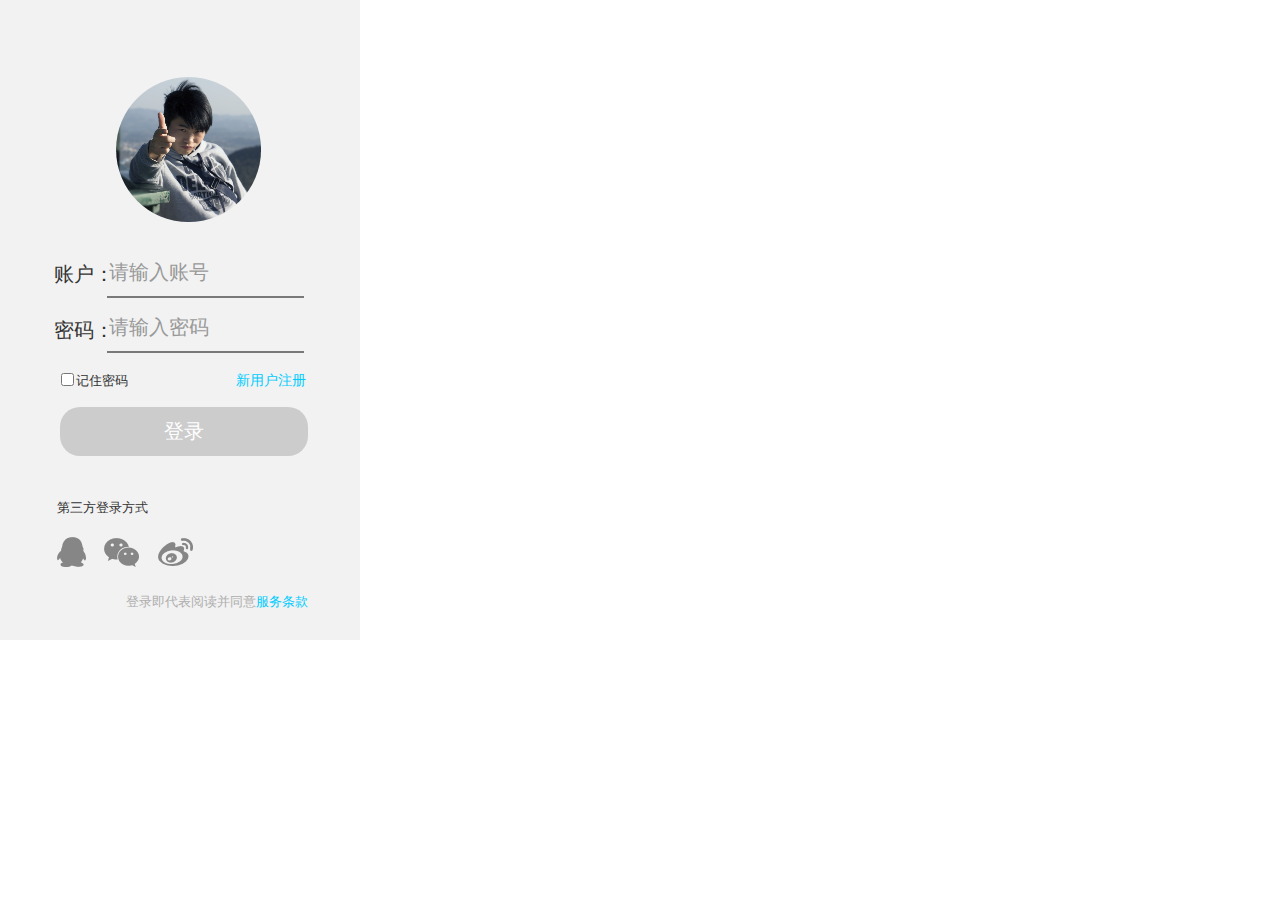
==== commit ecae5d3a: "1221" ====
--- a/index.html
+++ b/index.html
@@ -37,7 +37,7 @@
 
       <!-- 账户框 (文本框) -->
       <div id="u2" class="ax_default text_field" data-label="账户框">
-        <input id="u2_input" type="text" value="请输入账号" maxlength="11"/>
+        <input id="u2_input" type="text" value="" maxlength="11"/>
       </div>
 
       <!-- Unnamed (复选框) -->
@@ -123,39 +123,22 @@
         <img id="u14_img" class="img " src="images/index/u14.png"/>
       </div>
 
-      <!-- InputPanle (动态面板) -->
-      <div id="u15" class="ax_default" data-label="InputPanle">
-        <div id="u15_state0" class="panel_state" data-label="State1" style="">
-          <div id="u15_state0_content" class="panel_state_content">
-
-            <!-- 密码框一 (文本框) -->
-            <div id="u16" class="ax_default" data-label="密码框一">
-              <input id="u16_input" type="password" value="请输入密码" maxlength="16"/>
-            </div>
-          </div>
-        </div>
-        <div id="u15_state1" class="panel_state" data-label="State2" style="visibility: hidden;">
-          <div id="u15_state1_content" class="panel_state_content">
-
-            <!-- 密码框二 (文本框) -->
-            <div id="u17" class="ax_default" data-label="密码框二">
-              <input id="u17_input" type="text" value="请输入密码" maxlength="16"/>
-            </div>
-          </div>
+      <!-- 登录显示 (矩形) -->
+      <div id="u15" class="ax_default primary_button" data-label="登录显示">
+        <div id="u15_div" class=""></div>
+        <div id="u15_text" class="text ">
+          <p><span>登录</span></p>
         </div>
       </div>
 
-      <!-- 眼睛-显示 (图片) -->
-      <div id="u18" class="ax_default _图片1" data-label="眼睛-显示">
-        <img id="u18_img" class="img " src="images/index/眼睛-显示_u18.png"/>
+      <!-- 提示登录标签 (矩形) -->
+      <div id="u16" class="ax_default label" data-label="提示登录标签">
+        <div id="u16_div" class=""></div>
       </div>
 
-      <!-- 登录显示 (矩形) -->
-      <div id="u19" class="ax_default primary_button" data-label="登录显示">
-        <div id="u19_div" class=""></div>
-        <div id="u19_text" class="text ">
-          <p><span>登录</span></p>
-        </div>
+      <!-- 密码框 (文本框) -->
+      <div id="u17" class="ax_default text_field" data-label="密码框">
+        <input id="u17_input" type="password" value="" maxlength="11"/>
       </div>
     </div>
   </body>
--- a/files/index/styles.css
+++ b/files/index/styles.css
@@ -253,6 +253,7 @@
   -moz-box-shadow:none;
   -webkit-box-shadow:none;
   box-shadow:none;
+  color:#00CCFF;
 }
 #u6 {
   border-width:0px;
@@ -261,6 +262,7 @@
   top:372px;
   width:71px;
   height:16px;
+  color:#00CCFF;
 }
 #u6_div.mouseOver {
   border-width:0px;
@@ -276,6 +278,7 @@
   -moz-box-shadow:none;
   -webkit-box-shadow:none;
   box-shadow:none;
+  color:#00CCFF;
 }
 #u6.mouseOver {
 }
@@ -293,6 +296,7 @@
   -moz-box-shadow:none;
   -webkit-box-shadow:none;
   box-shadow:none;
+  color:#00CCFF;
 }
 #u6.mouseDown {
 }
@@ -487,6 +491,10 @@
   width:29px;
   height:30px;
 }
+#u12_img.mouseOver {
+}
+#u12.mouseOver {
+}
 #u12_text {
   border-width:0px;
   position:absolute;
@@ -512,6 +520,10 @@
   width:35px;
   height:29px;
 }
+#u13_img.mouseOver {
+}
+#u13.mouseOver {
+}
 #u13_text {
   border-width:0px;
   position:absolute;
@@ -537,6 +549,10 @@
   width:35px;
   height:28px;
 }
+#u14_img.mouseOver {
+}
+#u14.mouseOver {
+}
 #u14_text {
   border-width:0px;
   position:absolute;
@@ -546,50 +562,91 @@
   visibility:hidden;
   word-wrap:break-word;
 }
+#u15_div {
+  border-width:0px;
+  position:absolute;
+  left:0px;
+  top:0px;
+  width:248px;
+  height:49px;
+  background:inherit;
+  background-color:rgba(204, 204, 204, 1);
+  border:none;
+  border-radius:20px;
+  -moz-box-shadow:none;
+  -webkit-box-shadow:none;
+  box-shadow:none;
+  font-family:'方正兰亭黑简体 Regular', '方正兰亭黑简体';
+  font-weight:400;
+  font-style:normal;
+  font-size:20px;
+}
 #u15 {
   border-width:0px;
   position:absolute;
+  left:60px;
+  top:407px;
+  width:248px;
+  height:49px;
+  font-family:'方正兰亭黑简体 Regular', '方正兰亭黑简体';
+  font-weight:400;
+  font-style:normal;
+  font-size:20px;
+}
+#u15_text {
+  border-width:0px;
+  position:absolute;
+  left:2px;
+  top:13px;
+  width:244px;
+  word-wrap:break-word;
+}
+#u16_div {
+  border-width:0px;
+  position:absolute;
+  left:0px;
+  top:0px;
+  width:1px;
+  height:16px;
+  background:inherit;
+  background-color:rgba(255, 255, 255, 0);
+  border:none;
+  border-radius:0px;
+  -moz-box-shadow:none;
+  -webkit-box-shadow:none;
+  box-shadow:none;
+}
+#u16 {
+  border-width:0px;
+  position:absolute;
+  left:112px;
+  top:461px;
+  width:1px;
+  height:16px;
+}
+#u16_text {
+  border-width:0px;
+  position:absolute;
+  left:0px;
+  top:0px;
+  width:0px;
+  visibility:hidden;
+  white-space:nowrap;
+}
+#u17 {
+  border-width:0px;
+  position:absolute;
   left:107px;
-  top:310px;
-  width:190px;
-  height:40px;
-  overflow:hidden;
-}
-#u15_state0 {
-  border-width:0px;
-  position:absolute;
-  left:0px;
-  top:0px;
-  width:190px;
-  height:40px;
-  -ms-overflow-x:hidden;
-  overflow-x:hidden;
-  -ms-overflow-y:hidden;
-  overflow-y:hidden;
-  background-image:none;
-}
-#u15_state0_content {
-  border-width:0px;
-  position:absolute;
-  left:0px;
-  top:0px;
-  width:1px;
-  height:1px;
-}
-#u16 {
-  border-width:0px;
-  position:absolute;
-  left:0px;
-  top:0px;
-  width:190px;
-  height:40px;
-}
-#u16_input {
-  position:absolute;
-  left:0px;
-  top:0px;
-  width:190px;
-  height:40px;
+  top:304px;
+  width:183px;
+  height:47px;
+}
+#u17_input {
+  position:absolute;
+  left:0px;
+  top:0px;
+  width:183px;
+  height:47px;
   background-color:transparent;
   font-family:'方正兰亭黑简体 Regular', '方正兰亭黑简体';
   font-weight:400;
@@ -600,142 +657,6 @@
   text-align:left;
   border-color:transparent;
   outline-style:none;
-}
-#u15_state1 {
-  border-width:0px;
-  position:absolute;
-  left:0px;
-  top:0px;
-  width:190px;
-  height:40px;
-  visibility:hidden;
-  -ms-overflow-x:hidden;
-  overflow-x:hidden;
-  -ms-overflow-y:hidden;
-  overflow-y:hidden;
-  background-image:none;
-}
-#u15_state1_content {
-  border-width:0px;
-  position:absolute;
-  left:0px;
-  top:0px;
-  width:1px;
-  height:1px;
-}
-#u17 {
-  border-width:0px;
-  position:absolute;
-  left:0px;
-  top:0px;
-  width:190px;
-  height:40px;
-}
-#u17_input {
-  position:absolute;
-  left:0px;
-  top:0px;
-  width:190px;
-  height:40px;
-  background-color:transparent;
-  font-family:'方正兰亭黑简体 Regular', '方正兰亭黑简体';
-  font-weight:400;
-  font-style:normal;
-  font-size:20px;
-  text-decoration:none;
-  color:#CCCCCC;
-  text-align:left;
-  border-color:transparent;
-  outline-style:none;
-}
-#u18_img {
-  border-width:0px;
-  position:absolute;
-  left:0px;
-  top:0px;
-  width:37px;
-  height:22px;
-}
-#u18 {
-  border-width:0px;
-  position:absolute;
-  left:270px;
-  top:317px;
-  width:37px;
-  height:22px;
-}
-#u18_img.selected {
-}
-#u18.selected {
-}
-#u18_text {
-  border-width:0px;
-  position:absolute;
-  left:0px;
-  top:0px;
-  width:0px;
-  visibility:hidden;
-  word-wrap:break-word;
-}
-#u19_div {
-  border-width:0px;
-  position:absolute;
-  left:0px;
-  top:0px;
-  width:248px;
-  height:49px;
-  background:inherit;
-  background-color:rgba(204, 204, 204, 1);
-  border:none;
-  border-radius:20px;
-  -moz-box-shadow:none;
-  -webkit-box-shadow:none;
-  box-shadow:none;
-  font-family:'方正兰亭黑简体 Regular', '方正兰亭黑简体';
-  font-weight:400;
-  font-style:normal;
-  font-size:20px;
-}
-#u19 {
-  border-width:0px;
-  position:absolute;
-  left:60px;
-  top:407px;
-  width:248px;
-  height:49px;
-  font-family:'方正兰亭黑简体 Regular', '方正兰亭黑简体';
-  font-weight:400;
-  font-style:normal;
-  font-size:20px;
-}
-#u19_div.mouseOver {
-  border-width:0px;
-  position:absolute;
-  left:0px;
-  top:0px;
-  width:248px;
-  height:49px;
-  background:inherit;
-  background-color:rgba(204, 51, 51, 1);
-  border:none;
-  border-radius:20px;
-  -moz-box-shadow:none;
-  -webkit-box-shadow:none;
-  box-shadow:none;
-  font-family:'方正兰亭黑简体 Regular', '方正兰亭黑简体';
-  font-weight:400;
-  font-style:normal;
-  font-size:20px;
-}
-#u19.mouseOver {
-}
-#u19_text {
-  border-width:0px;
-  position:absolute;
-  left:2px;
-  top:13px;
-  width:244px;
-  word-wrap:break-word;
 }
 body.a {  background-color:rgba(255, 255, 255, 1);
   background-image:none;
@@ -914,6 +835,7 @@
   -moz-box-shadow:none;
   -webkit-box-shadow:none;
   box-shadow:none;
+  color:#00CCFF;
 }
 #u6.a {
 }
@@ -931,6 +853,7 @@
   -moz-box-shadow:none;
   -webkit-box-shadow:none;
   box-shadow:none;
+  color:#00CCFF;
 }
 #u6.a.mouseOver {
 }
@@ -948,6 +871,7 @@
   -moz-box-shadow:none;
   -webkit-box-shadow:none;
   box-shadow:none;
+  color:#00CCFF;
 }
 #u6.a.mouseDown {
 }
@@ -1046,40 +970,88 @@
 }
 #u12.a {
 }
+#u12_img.a.mouseOver {
+}
+#u12.a.mouseOver {
+}
 #u13.a {
 }
 #u13_img.a {
 }
 #u13.a {
 }
+#u13_img.a.mouseOver {
+}
+#u13.a.mouseOver {
+}
 #u14.a {
 }
 #u14_img.a {
 }
 #u14.a {
 }
+#u14_img.a.mouseOver {
+}
+#u14.a.mouseOver {
+}
 #u15.a {
+}
+#u15_div.a {
+  border-width:0px;
+  position:absolute;
+  left:0px;
+  top:0px;
+  width:248px;
+  height:49px;
+  background:inherit;
+  background-color:rgba(204, 204, 204, 1);
+  border:none;
+  border-radius:20px;
+  -moz-box-shadow:none;
+  -webkit-box-shadow:none;
+  box-shadow:none;
+  font-family:'方正兰亭黑简体 Regular', '方正兰亭黑简体';
+  font-weight:400;
+  font-style:normal;
+  font-size:20px;
+}
+#u15.a {
+}
+#u15_text.a {
+}
+#u16.a {
+}
+#u16_div.a {
+  border-width:0px;
+  position:absolute;
+  left:0px;
+  top:0px;
+  width:1px;
+  height:16px;
+  background:inherit;
+  background-color:rgba(255, 255, 255, 0);
+  border:none;
+  border-radius:0px;
+  -moz-box-shadow:none;
+  -webkit-box-shadow:none;
+  box-shadow:none;
+}
+#u16.a {
+}
+#u17.a {
   border-width:0px;
   position:absolute;
   left:107px;
-  top:310px;
-  width:190px;
-  height:40px;
-}
-#u16.a {
-  border-width:0px;
-  position:absolute;
-  left:0px;
-  top:0px;
-  width:190px;
-  height:40px;
-}
-#u16_input.a {
-  position:absolute;
-  left:0px;
-  top:0px;
-  width:190px;
-  height:40px;
+  top:304px;
+  width:183px;
+  height:47px;
+}
+#u17_input.a {
+  position:absolute;
+  left:0px;
+  top:0px;
+  width:183px;
+  height:47px;
   background-color:transparent;
   font-family:'方正兰亭黑简体 Regular', '方正兰亭黑简体';
   font-weight:400;
@@ -1090,95 +1062,6 @@
   text-align:left;
   border-color:transparent;
   outline-style:none;
-}
-#u17.a {
-  border-width:0px;
-  position:absolute;
-  left:0px;
-  top:0px;
-  width:190px;
-  height:40px;
-}
-#u17_input.a {
-  position:absolute;
-  left:0px;
-  top:0px;
-  width:190px;
-  height:40px;
-  background-color:transparent;
-  font-family:'方正兰亭黑简体 Regular', '方正兰亭黑简体';
-  font-weight:400;
-  font-style:normal;
-  font-size:20px;
-  text-decoration:none;
-  color:#CCCCCC;
-  text-align:left;
-  border-color:transparent;
-  outline-style:none;
-}
-#u15_state0.a {
-  background-color:rgba(255, 255, 255, 0);
-  background-image:none;
-}
-#u15_state1.a {
-  background-color:rgba(255, 255, 255, 0);
-  background-image:none;
-}
-#u18.a {
-}
-#u18_img.a {
-}
-#u18.a {
-}
-#u18_img.a.selected {
-}
-#u18.a.selected {
-}
-#u19.a {
-}
-#u19_div.a {
-  border-width:0px;
-  position:absolute;
-  left:0px;
-  top:0px;
-  width:248px;
-  height:49px;
-  background:inherit;
-  background-color:rgba(204, 204, 204, 1);
-  border:none;
-  border-radius:20px;
-  -moz-box-shadow:none;
-  -webkit-box-shadow:none;
-  box-shadow:none;
-  font-family:'方正兰亭黑简体 Regular', '方正兰亭黑简体';
-  font-weight:400;
-  font-style:normal;
-  font-size:20px;
-}
-#u19.a {
-}
-#u19_div.mouseOver.a {
-  border-width:0px;
-  position:absolute;
-  left:0px;
-  top:0px;
-  width:248px;
-  height:49px;
-  background:inherit;
-  background-color:rgba(204, 51, 51, 1);
-  border:none;
-  border-radius:20px;
-  -moz-box-shadow:none;
-  -webkit-box-shadow:none;
-  box-shadow:none;
-  font-family:'方正兰亭黑简体 Regular', '方正兰亭黑简体';
-  font-weight:400;
-  font-style:normal;
-  font-size:20px;
-}
-#u19.a.mouseOver {
-}
-#u19_text.a {
 }
 body.b {  background-color:rgba(255, 255, 255, 1);
   background-image:none;
@@ -1357,6 +1240,7 @@
   -moz-box-shadow:none;
   -webkit-box-shadow:none;
   box-shadow:none;
+  color:#00CCFF;
 }
 #u6.b {
 }
@@ -1374,6 +1258,7 @@
   -moz-box-shadow:none;
   -webkit-box-shadow:none;
   box-shadow:none;
+  color:#00CCFF;
 }
 #u6.b.mouseOver {
 }
@@ -1391,6 +1276,7 @@
   -moz-box-shadow:none;
   -webkit-box-shadow:none;
   box-shadow:none;
+  color:#00CCFF;
 }
 #u6.b.mouseDown {
 }
@@ -1489,40 +1375,88 @@
 }
 #u12.b {
 }
+#u12_img.b.mouseOver {
+}
+#u12.b.mouseOver {
+}
 #u13.b {
 }
 #u13_img.b {
 }
 #u13.b {
 }
+#u13_img.b.mouseOver {
+}
+#u13.b.mouseOver {
+}
 #u14.b {
 }
 #u14_img.b {
 }
 #u14.b {
 }
+#u14_img.b.mouseOver {
+}
+#u14.b.mouseOver {
+}
 #u15.b {
+}
+#u15_div.b {
+  border-width:0px;
+  position:absolute;
+  left:0px;
+  top:0px;
+  width:248px;
+  height:49px;
+  background:inherit;
+  background-color:rgba(204, 204, 204, 1);
+  border:none;
+  border-radius:20px;
+  -moz-box-shadow:none;
+  -webkit-box-shadow:none;
+  box-shadow:none;
+  font-family:'方正兰亭黑简体 Regular', '方正兰亭黑简体';
+  font-weight:400;
+  font-style:normal;
+  font-size:20px;
+}
+#u15.b {
+}
+#u15_text.b {
+}
+#u16.b {
+}
+#u16_div.b {
+  border-width:0px;
+  position:absolute;
+  left:0px;
+  top:0px;
+  width:1px;
+  height:16px;
+  background:inherit;
+  background-color:rgba(255, 255, 255, 0);
+  border:none;
+  border-radius:0px;
+  -moz-box-shadow:none;
+  -webkit-box-shadow:none;
+  box-shadow:none;
+}
+#u16.b {
+}
+#u17.b {
   border-width:0px;
   position:absolute;
   left:107px;
-  top:310px;
-  width:190px;
-  height:40px;
-}
-#u16.b {
-  border-width:0px;
-  position:absolute;
-  left:0px;
-  top:0px;
-  width:190px;
-  height:40px;
-}
-#u16_input.b {
-  position:absolute;
-  left:0px;
-  top:0px;
-  width:190px;
-  height:40px;
+  top:304px;
+  width:183px;
+  height:47px;
+}
+#u17_input.b {
+  position:absolute;
+  left:0px;
+  top:0px;
+  width:183px;
+  height:47px;
   background-color:transparent;
   font-family:'方正兰亭黑简体 Regular', '方正兰亭黑简体';
   font-weight:400;
@@ -1534,92 +1468,3 @@
   border-color:transparent;
   outline-style:none;
 }
-#u17.b {
-  border-width:0px;
-  position:absolute;
-  left:0px;
-  top:0px;
-  width:190px;
-  height:40px;
-}
-#u17_input.b {
-  position:absolute;
-  left:0px;
-  top:0px;
-  width:190px;
-  height:40px;
-  background-color:transparent;
-  font-family:'方正兰亭黑简体 Regular', '方正兰亭黑简体';
-  font-weight:400;
-  font-style:normal;
-  font-size:20px;
-  text-decoration:none;
-  color:#CCCCCC;
-  text-align:left;
-  border-color:transparent;
-  outline-style:none;
-}
-#u15_state0.b {
-  background-color:rgba(255, 255, 255, 0);
-  background-image:none;
-}
-#u15_state1.b {
-  background-color:rgba(255, 255, 255, 0);
-  background-image:none;
-}
-#u18.b {
-}
-#u18_img.b {
-}
-#u18.b {
-}
-#u18_img.b.selected {
-}
-#u18.b.selected {
-}
-#u19.b {
-}
-#u19_div.b {
-  border-width:0px;
-  position:absolute;
-  left:0px;
-  top:0px;
-  width:248px;
-  height:49px;
-  background:inherit;
-  background-color:rgba(204, 204, 204, 1);
-  border:none;
-  border-radius:20px;
-  -moz-box-shadow:none;
-  -webkit-box-shadow:none;
-  box-shadow:none;
-  font-family:'方正兰亭黑简体 Regular', '方正兰亭黑简体';
-  font-weight:400;
-  font-style:normal;
-  font-size:20px;
-}
-#u19.b {
-}
-#u19_div.mouseOver.b {
-  border-width:0px;
-  position:absolute;
-  left:0px;
-  top:0px;
-  width:248px;
-  height:49px;
-  background:inherit;
-  background-color:rgba(204, 51, 51, 1);
-  border:none;
-  border-radius:20px;
-  -moz-box-shadow:none;
-  -webkit-box-shadow:none;
-  box-shadow:none;
-  font-family:'方正兰亭黑简体 Regular', '方正兰亭黑简体';
-  font-weight:400;
-  font-style:normal;
-  font-size:20px;
-}
-#u19.b.mouseOver {
-}
-#u19_text.b {
-}
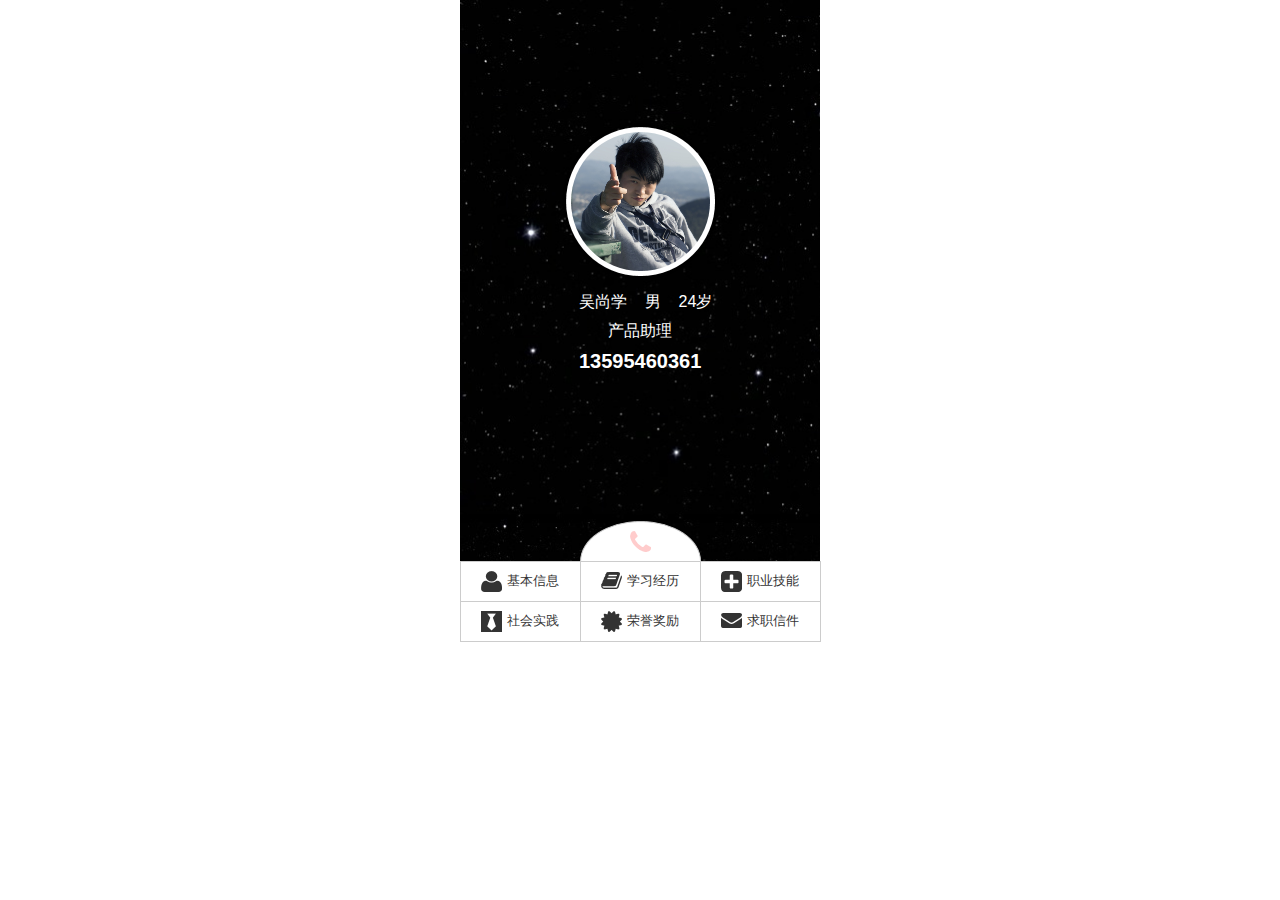
==== commit b048858b: "54642" ====
--- a/index.html
+++ b/index.html
@@ -4,7 +4,7 @@
     <title>index</title>
     <meta http-equiv="X-UA-Compatible" content="IE=edge"/>
     <meta http-equiv="content-type" content="text/html; charset=utf-8"/>
-    <meta name="viewport" content="width=device-width, height=device-width, initial-scale=1.0, minimum-scale=1, maximum-scale=1, user-scalable=no"/>
+    <meta name="viewport" content="width=device-width, initial-scale=1.0"/>
     <meta name="apple-mobile-web-app-capable" content="yes"/>
     <link href="resources/css/jquery-ui-themes.css" type="text/css" rel="stylesheet"/>
     <link href="resources/css/axure_rp_page.css" type="text/css" rel="stylesheet"/>
@@ -25,120 +25,750 @@
   <body>
     <div id="base" class="">
 
-      <!-- Unnamed (矩形) -->
-      <div id="u0" class="ax_default box_3">
-        <div id="u0_div" class=""></div>
-      </div>
-
       <!-- Unnamed (图片) -->
-      <div id="u1" class="ax_default _图片1">
-        <img id="u1_img" class="img " src="images/index/u1.png"/>
-      </div>
-
-      <!-- 账户框 (文本框) -->
-      <div id="u2" class="ax_default text_field" data-label="账户框">
-        <input id="u2_input" type="text" value="" maxlength="11"/>
-      </div>
-
-      <!-- Unnamed (复选框) -->
-      <div id="u3" class="ax_default checkbox">
-        <label for="u3_input" style="position: absolute; left: 0px;">
-          <div id="u3_text" class="text ">
-            <p><span>记住密码</span></p>
-          </div>
-        </label>
-        <input id="u3_input" type="checkbox" value="checkbox"/>
-      </div>
-
-      <!-- Unnamed (矩形) -->
-      <div id="u4" class="ax_default label">
-        <div id="u4_div" class=""></div>
-        <div id="u4_text" class="text ">
-          <p><span>第三方登录方式</span></p>
-        </div>
-      </div>
-
-      <!-- 登录隐藏 (矩形) -->
-      <div id="u5" class="ax_default primary_button ax_default_hidden" data-label="登录隐藏" style="display:none; visibility: hidden">
-        <div id="u5_div" class=""></div>
-        <div id="u5_text" class="text ">
-          <p><span>登录</span></p>
-        </div>
-      </div>
-
-      <!-- Unnamed (矩形) -->
-      <div id="u6" class="ax_default label">
-        <div id="u6_div" class=""></div>
-        <div id="u6_text" class="text ">
-          <p><span>新用户注册</span></p>
-        </div>
-      </div>
-
-      <!-- Unnamed (水平线) -->
-      <div id="u7" class="ax_default line">
-        <img id="u7_img" class="img " src="images/index/u7.png"/>
-      </div>
-
-      <!-- Unnamed (水平线) -->
-      <div id="u8" class="ax_default line">
-        <img id="u8_img" class="img " src="images/index/u7.png"/>
-      </div>
-
-      <!-- Unnamed (矩形) -->
-      <div id="u9" class="ax_default label">
-        <div id="u9_div" class=""></div>
-        <div id="u9_text" class="text ">
-          <p><span>账户：</span></p>
-        </div>
-      </div>
-
-      <!-- Unnamed (矩形) -->
-      <div id="u10" class="ax_default label">
-        <div id="u10_div" class=""></div>
-        <div id="u10_text" class="text ">
-          <p><span>密码：</span></p>
-        </div>
-      </div>
-
-      <!-- Unnamed (矩形) -->
-      <div id="u11" class="ax_default label">
-        <div id="u11_div" class=""></div>
-        <div id="u11_text" class="text ">
-          <p><span style="color:#AEAEAE;">登录即代表阅读并同意</span><span style="color:#00CCFF;">服务条款</span></p>
-        </div>
-      </div>
-
-      <!-- Unnamed (形状) -->
-      <div id="u12" class="ax_default icon">
-        <img id="u12_img" class="img " src="images/index/u12.png"/>
-      </div>
-
-      <!-- Unnamed (形状) -->
-      <div id="u13" class="ax_default icon">
-        <img id="u13_img" class="img " src="images/index/u13.png"/>
-      </div>
-
-      <!-- Unnamed (形状) -->
-      <div id="u14" class="ax_default icon">
-        <img id="u14_img" class="img " src="images/index/u14.png"/>
-      </div>
-
-      <!-- 登录显示 (矩形) -->
-      <div id="u15" class="ax_default primary_button" data-label="登录显示">
-        <div id="u15_div" class=""></div>
-        <div id="u15_text" class="text ">
-          <p><span>登录</span></p>
-        </div>
-      </div>
-
-      <!-- 提示登录标签 (矩形) -->
-      <div id="u16" class="ax_default label" data-label="提示登录标签">
-        <div id="u16_div" class=""></div>
-      </div>
-
-      <!-- 密码框 (文本框) -->
-      <div id="u17" class="ax_default text_field" data-label="密码框">
-        <input id="u17_input" type="password" value="" maxlength="11"/>
+      <div id="u0" class="ax_default image">
+        <img id="u0_img" class="img " src="images/index/u0.png"/>
+      </div>
+
+      <!-- Unnamed (动态面板) -->
+      <div id="u1" class="ax_default">
+        <div id="u1_state0" class="panel_state" data-label="State1" style="">
+          <div id="u1_state0_content" class="panel_state_content">
+
+            <!-- Unnamed (图片) -->
+            <div id="u2" class="ax_default image">
+              <img id="u2_img" class="img " src="images/index/u2.png"/>
+            </div>
+
+            <!-- Unnamed (矩形) -->
+            <div id="u3" class="ax_default label">
+              <img id="u3_img" class="img " src="images/index/u3.png"/>
+              <div id="u3_text" class="text ">
+                <p><span>吴尚学&nbsp; &nbsp; 男&nbsp; &nbsp; 24岁</span></p>
+              </div>
+            </div>
+
+            <!-- Unnamed (矩形) -->
+            <div id="u4" class="ax_default label">
+              <img id="u4_img" class="img " src="images/index/u4.png"/>
+              <div id="u4_text" class="text ">
+                <p><span>产品助理</span></p>
+              </div>
+            </div>
+
+            <!-- Unnamed (矩形) -->
+            <div id="u5" class="ax_default label">
+              <img id="u5_img" class="img " src="images/index/u5.png"/>
+              <div id="u5_text" class="text ">
+                <p><span>13595460361</span></p>
+              </div>
+            </div>
+          </div>
+        </div>
+        <div id="u1_state1" class="panel_state" data-label="State2" style="visibility: hidden;">
+          <div id="u1_state1_content" class="panel_state_content">
+
+            <!-- Unnamed (图片) -->
+            <div id="u6" class="ax_default image">
+              <img id="u6_img" class="img " src="images/index/u6.jpg"/>
+            </div>
+
+            <!-- Unnamed (矩形) -->
+            <div id="u7" class="ax_default box_2">
+              <img id="u7_img" class="img " src="images/index/u7.png"/>
+            </div>
+
+            <!-- Unnamed (矩形) -->
+            <div id="u8" class="ax_default label">
+              <img id="u8_img" class="img " src="images/index/u8.png"/>
+              <div id="u8_text" class="text ">
+                <p><span>生日：</span></p>
+              </div>
+            </div>
+
+            <!-- Unnamed (矩形) -->
+            <div id="u9" class="ax_default label">
+              <img id="u9_img" class="img " src="images/index/u9.png"/>
+              <div id="u9_text" class="text ">
+                <p><span>24岁</span></p>
+              </div>
+            </div>
+
+            <!-- Unnamed (矩形) -->
+            <div id="u10" class="ax_default label">
+              <img id="u10_img" class="img " src="images/index/u8.png"/>
+              <div id="u10_text" class="text ">
+                <p><span>民族：</span></p>
+              </div>
+            </div>
+
+            <!-- Unnamed (矩形) -->
+            <div id="u11" class="ax_default label">
+              <img id="u11_img" class="img " src="images/index/u11.png"/>
+              <div id="u11_text" class="text ">
+                <p><span>1994年06月21日</span></p>
+              </div>
+            </div>
+
+            <!-- Unnamed (矩形) -->
+            <div id="u12" class="ax_default label">
+              <img id="u12_img" class="img " src="images/index/u12.png"/>
+              <div id="u12_text" class="text ">
+                <p><span>江苏省南京市</span></p>
+              </div>
+            </div>
+
+            <!-- Unnamed (矩形) -->
+            <div id="u13" class="ax_default label">
+              <img id="u13_img" class="img " src="images/index/u8.png"/>
+              <div id="u13_text" class="text ">
+                <p><span>住址：</span></p>
+              </div>
+            </div>
+
+            <!-- Unnamed (矩形) -->
+            <div id="u14" class="ax_default label">
+              <img id="u14_img" class="img " src="images/index/u14.png"/>
+              <div id="u14_text" class="text ">
+                <p><span>北京市朝阳区姚家园路128号</span></p>
+              </div>
+            </div>
+
+            <!-- Unnamed (矩形) -->
+            <div id="u15" class="ax_default label">
+              <img id="u15_img" class="img " src="images/index/u8.png"/>
+              <div id="u15_text" class="text ">
+                <p><span>邮箱：</span></p>
+              </div>
+            </div>
+
+            <!-- Unnamed (矩形) -->
+            <div id="u16" class="ax_default label">
+              <img id="u16_img" class="img " src="images/index/u16.png"/>
+              <div id="u16_text" class="text ">
+                <p><span>5177888888@qq.com</span></p>
+              </div>
+            </div>
+
+            <!-- Unnamed (矩形) -->
+            <div id="u17" class="ax_default label">
+              <img id="u17_img" class="img " src="images/index/u8.png"/>
+              <div id="u17_text" class="text ">
+                <p><span>电话：</span></p>
+              </div>
+            </div>
+
+            <!-- Unnamed (矩形) -->
+            <div id="u18" class="ax_default label">
+              <img id="u18_img" class="img " src="images/index/u18.png"/>
+              <div id="u18_text" class="text ">
+                <p><span>15201188888</span></p>
+              </div>
+            </div>
+
+            <!-- Unnamed (矩形) -->
+            <div id="u19" class="ax_default label">
+              <img id="u19_img" class="img " src="images/index/u8.png"/>
+              <div id="u19_text" class="text ">
+                <p><span>籍贯：</span></p>
+              </div>
+            </div>
+
+            <!-- Unnamed (矩形) -->
+            <div id="u20" class="ax_default label">
+              <img id="u20_img" class="img " src="images/index/u20.png"/>
+              <div id="u20_text" class="text ">
+                <p><span>汉族</span></p>
+              </div>
+            </div>
+
+            <!-- Unnamed (矩形) -->
+            <div id="u21" class="ax_default label">
+              <img id="u21_img" class="img " src="images/index/u21.png"/>
+              <div id="u21_text" class="text ">
+                <p><span>吴尚学</span></p>
+              </div>
+            </div>
+
+            <!-- Unnamed (矩形) -->
+            <div id="u22" class="ax_default label">
+              <img id="u22_img" class="img " src="images/index/u20.png"/>
+              <div id="u22_text" class="text ">
+                <p><span>男生</span></p>
+              </div>
+            </div>
+
+            <!-- Unnamed (矩形) -->
+            <div id="u23" class="ax_default label">
+              <img id="u23_img" class="img " src="images/index/u8.png"/>
+              <div id="u23_text" class="text ">
+                <p><span>院校：</span></p>
+              </div>
+            </div>
+
+            <!-- Unnamed (矩形) -->
+            <div id="u24" class="ax_default label">
+              <img id="u24_img" class="img " src="images/index/u12.png"/>
+              <div id="u24_text" class="text ">
+                <p><span>北京传媒大学</span></p>
+              </div>
+            </div>
+
+            <!-- Unnamed (矩形) -->
+            <div id="u25" class="ax_default label">
+              <img id="u25_img" class="img " src="images/index/u4.png"/>
+              <div id="u25_text" class="text ">
+                <p><span>艺术设计</span></p>
+              </div>
+            </div>
+
+            <!-- Unnamed (矩形) -->
+            <div id="u26" class="ax_default _文本段落">
+              <img id="u26_img" class="img " src="images/index/u20.png"/>
+              <div id="u26_text" class="text ">
+                <p><span>本科</span></p>
+              </div>
+            </div>
+          </div>
+        </div>
+        <div id="u1_state2" class="panel_state" data-label="State3" style="visibility: hidden;">
+          <div id="u1_state2_content" class="panel_state_content">
+
+            <!-- Unnamed (图片) -->
+            <div id="u27" class="ax_default image">
+              <img id="u27_img" class="img " src="images/index/u27.png"/>
+            </div>
+
+            <!-- Unnamed (椭圆形) -->
+            <div id="u28" class="ax_default ellipse">
+              <img id="u28_img" class="img " src="images/index/u28.png"/>
+            </div>
+
+            <!-- Unnamed (垂直线) -->
+            <div id="u29" class="ax_default line">
+              <img id="u29_img" class="img " src="images/index/u29.png"/>
+            </div>
+
+            <!-- Unnamed (椭圆形) -->
+            <div id="u30" class="ax_default ellipse">
+              <img id="u30_img" class="img " src="images/index/u28.png"/>
+            </div>
+
+            <!-- Unnamed (椭圆形) -->
+            <div id="u31" class="ax_default ellipse">
+              <img id="u31_img" class="img " src="images/index/u28.png"/>
+            </div>
+
+            <!-- Unnamed (矩形) -->
+            <div id="u32" class="ax_default label">
+              <img id="u32_img" class="img " src="images/index/u32.png"/>
+              <div id="u32_text" class="text ">
+                <p><span>2016年5月</span></p>
+              </div>
+            </div>
+
+            <!-- Unnamed (矩形) -->
+            <div id="u33" class="ax_default label">
+              <img id="u33_img" class="img " src="images/index/u32.png"/>
+              <div id="u33_text" class="text ">
+                <p><span>2015年9月</span></p>
+              </div>
+            </div>
+
+            <!-- Unnamed (矩形) -->
+            <div id="u34" class="ax_default label">
+              <img id="u34_img" class="img " src="images/index/u32.png"/>
+              <div id="u34_text" class="text ">
+                <p><span>2014年7月</span></p>
+              </div>
+            </div>
+
+            <!-- Unnamed (椭圆形) -->
+            <div id="u35" class="ax_default ellipse">
+              <img id="u35_img" class="img " src="images/index/u35.png"/>
+            </div>
+
+            <!-- Unnamed (椭圆形) -->
+            <div id="u36" class="ax_default ellipse">
+              <img id="u36_img" class="img " src="images/index/u35.png"/>
+            </div>
+
+            <!-- Unnamed (椭圆形) -->
+            <div id="u37" class="ax_default ellipse">
+              <img id="u37_img" class="img " src="images/index/u35.png"/>
+            </div>
+
+            <!-- Unnamed (矩形) -->
+            <div id="u38" class="ax_default label">
+              <img id="u38_img" class="img " src="images/index/u38.png"/>
+              <div id="u38_text" class="text ">
+                <p><span>参加Axure RP原型制作培训</span></p>
+              </div>
+            </div>
+
+            <!-- Unnamed (矩形) -->
+            <div id="u39" class="ax_default label">
+              <img id="u39_img" class="img " src="images/index/u39.png"/>
+              <div id="u39_text" class="text ">
+                <p><span>毕业于北京传媒大学&nbsp; 计算机科学与技术&nbsp; 本科</span></p>
+              </div>
+            </div>
+
+            <!-- Unnamed (矩形) -->
+            <div id="u40" class="ax_default label">
+              <img id="u40_img" class="img " src="images/index/u40.png"/>
+              <div id="u40_text" class="text ">
+                <p><span>参加Photoshop网页设计培训 </span></p>
+              </div>
+            </div>
+          </div>
+        </div>
+        <div id="u1_state3" class="panel_state" data-label="State4" style="visibility: hidden;">
+          <div id="u1_state3_content" class="panel_state_content">
+
+            <!-- Unnamed (矩形) -->
+            <div id="u41" class="ax_default ellipse">
+              <img id="u41_img" class="img " src="images/index/u41.png"/>
+              <div id="u41_text" class="text ">
+                <p><span>Windows</span></p>
+              </div>
+            </div>
+
+            <!-- Unnamed (矩形) -->
+            <div id="u42" class="ax_default label">
+              <img id="u42_img" class="img " src="images/index/u42.png"/>
+              <div id="u42_text" class="text ">
+                <p><span>操作系统</span></p>
+              </div>
+            </div>
+
+            <!-- Unnamed (矩形) -->
+            <div id="u43" class="ax_default ellipse">
+              <img id="u43_img" class="img " src="images/index/u41.png"/>
+              <div id="u43_text" class="text ">
+                <p><span>Mac</span></p>
+              </div>
+            </div>
+
+            <!-- Unnamed (矩形) -->
+            <div id="u44" class="ax_default ellipse">
+              <img id="u44_img" class="img " src="images/index/u41.png"/>
+              <div id="u44_text" class="text ">
+                <p><span>Android</span></p>
+              </div>
+            </div>
+
+            <!-- Unnamed (矩形) -->
+            <div id="u45" class="ax_default ellipse">
+              <img id="u45_img" class="img " src="images/index/u41.png"/>
+              <div id="u45_text" class="text ">
+                <p><span>iOS</span></p>
+              </div>
+            </div>
+
+            <!-- Unnamed (矩形) -->
+            <div id="u46" class="ax_default label">
+              <img id="u46_img" class="img " src="images/index/u42.png"/>
+              <div id="u46_text" class="text ">
+                <p><span>工具软件</span></p>
+              </div>
+            </div>
+
+            <!-- Unnamed (矩形) -->
+            <div id="u47" class="ax_default label">
+              <img id="u47_img" class="img " src="images/index/u42.png"/>
+              <div id="u47_text" class="text ">
+                <p><span>语言能力</span></p>
+              </div>
+            </div>
+
+            <!-- Unnamed (矩形) -->
+            <div id="u48" class="ax_default ellipse">
+              <img id="u48_img" class="img " src="images/index/u41.png"/>
+              <div id="u48_text" class="text ">
+                <p><span>Axure RP</span></p>
+              </div>
+            </div>
+
+            <!-- Unnamed (矩形) -->
+            <div id="u49" class="ax_default ellipse">
+              <img id="u49_img" class="img " src="images/index/u41.png"/>
+              <div id="u49_text" class="text ">
+                <p><span>Photoshop</span></p>
+              </div>
+            </div>
+
+            <!-- Unnamed (矩形) -->
+            <div id="u50" class="ax_default ellipse">
+              <img id="u50_img" class="img " src="images/index/u41.png"/>
+              <div id="u50_text" class="text ">
+                <p><span>英语6级</span></p>
+              </div>
+            </div>
+
+            <!-- Unnamed (矩形) -->
+            <div id="u51" class="ax_default label">
+              <img id="u51_img" class="img " src="images/index/u42.png"/>
+              <div id="u51_text" class="text ">
+                <p><span>文档撰写</span></p>
+              </div>
+            </div>
+
+            <!-- Unnamed (矩形) -->
+            <div id="u52" class="ax_default ellipse">
+              <img id="u52_img" class="img " src="images/index/u41.png"/>
+              <div id="u52_text" class="text ">
+                <p><span>BRD</span></p>
+              </div>
+            </div>
+
+            <!-- Unnamed (矩形) -->
+            <div id="u53" class="ax_default ellipse">
+              <img id="u53_img" class="img " src="images/index/u41.png"/>
+              <div id="u53_text" class="text ">
+                <p><span>MRD</span></p>
+              </div>
+            </div>
+
+            <!-- Unnamed (矩形) -->
+            <div id="u54" class="ax_default ellipse">
+              <img id="u54_img" class="img " src="images/index/u41.png"/>
+              <div id="u54_text" class="text ">
+                <p><span>PRD</span></p>
+              </div>
+            </div>
+
+            <!-- Unnamed (矩形) -->
+            <div id="u55" class="ax_default ellipse">
+              <img id="u55_img" class="img " src="images/index/u41.png"/>
+              <div id="u55_text" class="text ">
+                <p><span>Office系列</span></p>
+              </div>
+            </div>
+          </div>
+        </div>
+        <div id="u1_state4" class="panel_state" data-label="State5" style="visibility: hidden;">
+          <div id="u1_state4_content" class="panel_state_content">
+
+            <!-- Unnamed (矩形) -->
+            <div id="u56" class="ax_default _文本段落">
+              <img id="u56_img" class="img " src="images/index/u56.png"/>
+              <div id="u56_text" class="text ">
+                <p><span>2015.06-2016.06</span></p>
+              </div>
+            </div>
+
+            <!-- Unnamed (水平线) -->
+            <div id="u57" class="ax_default line">
+              <img id="u57_img" class="img " src="images/index/u57.png"/>
+            </div>
+
+            <!-- Unnamed (矩形) -->
+            <div id="u58" class="ax_default _文本段落">
+              <img id="u58_img" class="img " src="images/index/u58.png"/>
+              <div id="u58_text" class="text ">
+                <p><span>产品实习生</span></p>
+              </div>
+            </div>
+
+            <!-- Unnamed (矩形) -->
+            <div id="u59" class="ax_default _文本段落">
+              <img id="u59_img" class="img " src="images/index/u59.png"/>
+              <div id="u59_text" class="text ">
+                <p><span>麦子科技电子商务有限公司&nbsp; &nbsp; </span></p>
+              </div>
+            </div>
+
+            <!-- Unnamed (矩形) -->
+            <div id="u60" class="ax_default _文本段落">
+              <img id="u60_img" class="img " src="images/index/u8.png"/>
+              <div id="u60_text" class="text ">
+                <p><span>产品部</span></p>
+              </div>
+            </div>
+
+            <!-- Unnamed (矩形) -->
+            <div id="u61" class="ax_default _文本段落">
+              <img id="u61_img" class="img " src="images/index/u61.png"/>
+              <div id="u61_text" class="text ">
+                <p><span>&#149; 协助产品经理制作了******互联网产品，针对不同年龄层次做用户体验的调研，挖掘用户需求，完成需求文档制作工作。</span></p><p><span>&#149; 使用Axure RP软件进行产品原型设计与制作。</span></p><p><span>&#149; 定期收集整理上线产品的bug反馈，提交给产品经理并和相关研发部门沟通。</span></p>
+              </div>
+            </div>
+
+            <!-- Unnamed (矩形) -->
+            <div id="u62" class="ax_default _文本段落">
+              <img id="u62_img" class="img " src="images/index/u56.png"/>
+              <div id="u62_text" class="text ">
+                <p><span>2014.11-2014.12</span></p>
+              </div>
+            </div>
+
+            <!-- Unnamed (水平线) -->
+            <div id="u63" class="ax_default line">
+              <img id="u63_img" class="img " src="images/index/u57.png"/>
+            </div>
+
+            <!-- Unnamed (矩形) -->
+            <div id="u64" class="ax_default _文本段落">
+              <img id="u64_img" class="img " src="images/index/u4.png"/>
+              <div id="u64_text" class="text ">
+                <p><span>团队成员</span></p>
+              </div>
+            </div>
+
+            <!-- Unnamed (矩形) -->
+            <div id="u65" class="ax_default _文本段落">
+              <img id="u65_img" class="img " src="images/index/u4.png"/>
+              <div id="u65_text" class="text ">
+                <p><span>竞赛团队</span></p>
+              </div>
+            </div>
+
+            <!-- Unnamed (矩形) -->
+            <div id="u66" class="ax_default _文本段落">
+              <img id="u66_img" class="img " src="images/index/u66.png"/>
+              <div id="u66_text" class="text ">
+                <p><span>2014高校互联网产品设计大赛</span></p>
+              </div>
+            </div>
+
+            <!-- Unnamed (矩形) -->
+            <div id="u67" class="ax_default _文本段落">
+              <img id="u67_img" class="img " src="images/index/u67.png"/>
+              <div id="u67_text" class="text ">
+                <p><span>&#149; 团队设计研发产品为******，运用了******技术，能实现******功能。</span></p><p><span>&#149; 在全国高校8大赛区中脱颖而出，入围前十二并进入决赛。&#149; </span></p>
+              </div>
+            </div>
+
+            <!-- Unnamed (矩形) -->
+            <div id="u68" class="ax_default label">
+              <img id="u68_img" class="img " src="images/index/u68.png"/>
+              <div id="u68_text" class="text ">
+                <p><span>参赛作品链接：www.******.com</span></p>
+              </div>
+            </div>
+          </div>
+        </div>
+        <div id="u1_state5" class="panel_state" data-label="State6" style="visibility: hidden;">
+          <div id="u1_state5_content" class="panel_state_content">
+
+            <!-- Unnamed (形状) -->
+            <div id="u69" class="ax_default icon">
+              <img id="u69_img" class="img " src="images/index/u69.png"/>
+              <div id="u69_text" class="text ">
+                <p><span>1</span></p>
+              </div>
+            </div>
+
+            <!-- Unnamed (形状) -->
+            <div id="u70" class="ax_default icon">
+              <img id="u70_img" class="img " src="images/index/u69.png"/>
+              <div id="u70_text" class="text ">
+                <p><span>2</span></p>
+              </div>
+            </div>
+
+            <!-- Unnamed (形状) -->
+            <div id="u71" class="ax_default icon">
+              <img id="u71_img" class="img " src="images/index/u69.png"/>
+              <div id="u71_text" class="text ">
+                <p><span>3</span></p>
+              </div>
+            </div>
+
+            <!-- Unnamed (矩形) -->
+            <div id="u72" class="ax_default _三级标题">
+              <img id="u72_img" class="img " src="images/index/u72.png"/>
+              <div id="u72_text" class="text ">
+                <p><span>2015年06月</span></p>
+              </div>
+            </div>
+
+            <!-- Unnamed (矩形) -->
+            <div id="u73" class="ax_default _三级标题">
+              <img id="u73_img" class="img " src="images/index/u72.png"/>
+              <div id="u73_text" class="text ">
+                <p><span>2014年12月</span></p>
+              </div>
+            </div>
+
+            <!-- Unnamed (矩形) -->
+            <div id="u74" class="ax_default _三级标题">
+              <img id="u74_img" class="img " src="images/index/u72.png"/>
+              <div id="u74_text" class="text ">
+                <p><span>2014年06月</span></p>
+              </div>
+            </div>
+
+            <!-- Unnamed (矩形) -->
+            <div id="u75" class="ax_default _文本段落">
+              <img id="u75_img" class="img " src="images/index/u59.png"/>
+              <div id="u75_text" class="text ">
+                <p><span>北京传媒大学优秀学生干部</span></p>
+              </div>
+            </div>
+
+            <!-- Unnamed (矩形) -->
+            <div id="u76" class="ax_default _文本段落">
+              <img id="u76_img" class="img " src="images/index/u66.png"/>
+              <div id="u76_text" class="text ">
+                <p><span>2014高校互联网产品设计大赛</span></p>
+              </div>
+            </div>
+
+            <!-- Unnamed (矩形) -->
+            <div id="u77" class="ax_default _文本段落">
+              <img id="u77_img" class="img " src="images/index/u77.png"/>
+              <div id="u77_text" class="text ">
+                <p><span>第5名</span></p>
+              </div>
+            </div>
+
+            <!-- Unnamed (矩形) -->
+            <div id="u78" class="ax_default _文本段落">
+              <img id="u78_img" class="img " src="images/index/u78.png"/>
+              <div id="u78_text" class="text ">
+                <p><span>北京传媒大学单项奖学金</span></p>
+              </div>
+            </div>
+          </div>
+        </div>
+        <div id="u1_state6" class="panel_state" data-label="State7" style="visibility: hidden;">
+          <div id="u1_state6_content" class="panel_state_content">
+
+            <!-- Unnamed (动态面板) -->
+            <div id="u79" class="ax_default">
+              <div id="u79_state0" class="panel_state" data-label="State1" style="">
+                <div id="u79_state0_content" class="panel_state_content">
+
+                  <!-- Unnamed (矩形) -->
+                  <div id="u80" class="ax_default _文本段落">
+                    <img id="u80_img" class="img " src="images/index/u80.png"/>
+                    <div id="u80_text" class="text ">
+                      <p><span>尊敬的面试官：</span></p><p><span>　　您好！</span></p><p><span>　　我是北京传媒大学的一名应届毕业生，即将面临毕业。我很荣幸有机会向您呈上我的个人资料。在投身社会之际，为了找到符合自己专业和兴趣的工作,更好地发挥自己的才能，实现自己的人生价值，谨向您作一下自我推荐。</span></p><p><span>　　我的个人简况如下：</span></p><p><span>　　作为一名计算机专业的大学生，我热爱我的专业，并为其投入了巨大的热情和精力。在四年的学习生活中，我所学习的内容包括了从计算机的基础知识到运用等许多方面。通过对这些知识的学习，我对这一领域的相关知识有了一定程度的理解和掌握。与此同时，我也借助互联网学习了很多在校课程以外的知识，让我对当前计算机与互联网的发展有了更深的了解。不过，我也知道，在校的学习以及业余的扩展只是为自己准备更多的工具，而利用此工具的能力是最重要的。</span></p><p><span>　　我的职业目标是成为一名优秀的产品经理，所以，我愿意从一名产品助理开始做起，逐步的学习并且积累经验，直至达到我的目标。</span></p><p><span>　　为了能够胜任这个岗位，我也在一直不懈的做准备。 我充分的熟悉了主流的电脑操作系统与移动设备系统，包括Windows、Linux、Unix、Mac、Android以及iOS等等。我学习了原型工具Axure RP的使用，能够通过它快速的完成原型设计。并且，我也学习了Photoshop的使用，能够完成图片设计的相关工作。另外，我还通过自学，熟悉了产品相关文档（BRD、MRD与PRD）的撰写。</span></p><p><span>　　我有着充沛的精力，我渴望在广阔的天地里展露自己的才能，我不满足于现有的知识水平与能力，我期望在实践中得到锻炼和提高，因此我非常希望能够加入贵公司。我会踏踏实实的做好属于自己的一份工作，竭尽全力的在工作中取得好的成绩。我相信经过自己的勤奋和努力，一定会做出应有的贡献。</span></p><p><span>　　最后，非常感谢您在百忙之中对我的关注，愿贵公司事业蒸蒸日上，屡创佳绩，祝您身体健康，事业顺利!</span></p><p><span>　　我热切期盼您的回音。谢谢！</span></p><p><span><br></span></p><p><span>&nbsp;</span></p>
+                    </div>
+                  </div>
+                </div>
+              </div>
+            </div>
+          </div>
+        </div>
+      </div>
+
+      <!-- State3 (组合) -->
+      <div id="u81" class="ax_default" data-label="State3" selectiongroup="Menu" data-left="120" data-top="561" data-width="121" data-height="41">
+
+        <!-- Unnamed (矩形) -->
+        <div id="u82" class="ax_default box_3">
+          <img id="u82_img" class="img " src="images/index/u82.png"/>
+          <div id="u82_text" class="text ">
+            <p><span>学习经历</span></p>
+          </div>
+        </div>
+
+        <!-- Unnamed (形状) -->
+        <div id="u83" class="ax_default icon">
+          <img id="u83_img" class="img " src="images/index/u83.png"/>
+        </div>
+      </div>
+
+      <!-- State4 (组合) -->
+      <div id="u84" class="ax_default" data-label="State4" selectiongroup="Menu" data-left="240" data-top="561" data-width="121" data-height="41">
+
+        <!-- Unnamed (矩形) -->
+        <div id="u85" class="ax_default box_3">
+          <img id="u85_img" class="img " src="images/index/u82.png"/>
+          <div id="u85_text" class="text ">
+            <p><span>职业技能</span></p>
+          </div>
+        </div>
+
+        <!-- Unnamed (形状) -->
+        <div id="u86" class="ax_default icon">
+          <img id="u86_img" class="img " src="images/index/u86.png"/>
+        </div>
+      </div>
+
+      <!-- State5 (组合) -->
+      <div id="u87" class="ax_default" data-label="State5" selectiongroup="Menu" data-left="0" data-top="601" data-width="121" data-height="41">
+
+        <!-- Unnamed (矩形) -->
+        <div id="u88" class="ax_default box_3">
+          <img id="u88_img" class="img " src="images/index/u82.png"/>
+          <div id="u88_text" class="text ">
+            <p><span>社会实践</span></p>
+          </div>
+        </div>
+
+        <!-- Unnamed (形状) -->
+        <div id="u89" class="ax_default icon">
+          <img id="u89_img" class="img " src="images/index/u89.png"/>
+        </div>
+      </div>
+
+      <!-- State6 (组合) -->
+      <div id="u90" class="ax_default" data-label="State6" selectiongroup="Menu" data-left="120" data-top="601" data-width="121" data-height="41">
+
+        <!-- Unnamed (矩形) -->
+        <div id="u91" class="ax_default box_3">
+          <img id="u91_img" class="img " src="images/index/u82.png"/>
+          <div id="u91_text" class="text ">
+            <p><span>荣誉奖励</span></p>
+          </div>
+        </div>
+
+        <!-- Unnamed (形状) -->
+        <div id="u92" class="ax_default icon">
+          <img id="u92_img" class="img " src="images/index/u92.png"/>
+        </div>
+      </div>
+
+      <!-- State7 (组合) -->
+      <div id="u93" class="ax_default" data-label="State7" selectiongroup="Menu" data-left="240" data-top="601" data-width="121" data-height="41">
+
+        <!-- Unnamed (矩形) -->
+        <div id="u94" class="ax_default box_3">
+          <img id="u94_img" class="img " src="images/index/u82.png"/>
+          <div id="u94_text" class="text ">
+            <p><span>求职信件</span></p>
+          </div>
+        </div>
+
+        <!-- Unnamed (形状) -->
+        <div id="u95" class="ax_default icon">
+          <img id="u95_img" class="img " src="images/index/u95.png"/>
+        </div>
+      </div>
+
+      <!-- State2 (组合) -->
+      <div id="u96" class="ax_default" data-label="State2" selectiongroup="Menu" data-left="0" data-top="561" data-width="121" data-height="41">
+
+        <!-- Unnamed (矩形) -->
+        <div id="u97" class="ax_default box_3">
+          <img id="u97_img" class="img " src="images/index/u82.png"/>
+          <div id="u97_text" class="text ">
+            <p><span>基本信息</span></p>
+          </div>
+        </div>
+
+        <!-- Unnamed (形状) -->
+        <div id="u98" class="ax_default icon">
+          <img id="u98_img" class="img " src="images/index/u98.png"/>
+        </div>
+      </div>
+
+      <!-- State1 (组合) -->
+      <div id="u99" class="ax_default" data-label="State1" selectiongroup="Menu" data-left="120" data-top="521" data-width="121" data-height="41">
+
+        <!-- Unnamed (半圆形) -->
+        <div id="u100" class="ax_default box_3 selected">
+          <img id="u100_img" class="img " src="images/index/u100.png"/>
+        </div>
+
+        <!-- Unnamed (形状) -->
+        <div id="u101" class="ax_default icon selected">
+          <img id="u101_img" class="img " src="images/index/u101_selected.png"/>
+        </div>
       </div>
     </div>
   </body>
--- a/data/styles.css
+++ b/data/styles.css
@@ -7,32 +7,15 @@
   text-align:center;
   line-height:normal;
 }
-._图片 {
-  color:#000000;
-}
-.box_1 {
-}
 .box_2 {
 }
 .box_3 {
 }
 .ellipse {
 }
-._形状 {
-  font-family:'Arial Normal', 'Arial';
-  font-weight:400;
-  font-style:normal;
-  font-size:13px;
-  color:#333333;
-  text-align:center;
-  line-height:normal;
+.image {
 }
-._图片1 {
-}
-.button {
-}
-.primary_button {
-  color:#FFFFFF;
+.placeholder {
 }
 ._一级标题 {
   font-family:'Arial Normal', 'Arial';
@@ -84,41 +67,5 @@
 }
 .line {
 }
-.text_field {
-  color:#000000;
-  text-align:left;
-}
-.text_area {
-  color:#000000;
-  text-align:left;
-}
-.checkbox {
-  text-align:left;
-}
-.radio_button {
-  text-align:left;
-}
-.html_button {
-  text-align:center;
-}
-.sticky_1 {
-  text-align:left;
-}
-.sticky_3 {
-  text-align:left;
-}
-.flow_shape {
-}
 .icon {
 }
-.box_31 {
-}
-._图片2 {
-  color:#000000;
-}
-._形状1 {
-}
-.image {
-}
-.placeholder {
-}
--- a/files/index/styles.css
+++ b/files/index/styles.css
@@ -1,31 +1,24 @@
 ﻿body {
   margin:0px;
   background-image:none;
-  position:static;
-  left:auto;
+  position:relative;
+  left:-0px;
   width:360px;
-  margin-left:0;
-  margin-right:0;
+  margin-left:auto;
+  margin-right:auto;
   text-align:left;
 }
 #base {
   position:absolute;
   z-index:0;
 }
-#u0_div {
+#u0_img {
   border-width:0px;
   position:absolute;
   left:0px;
   top:0px;
   width:360px;
   height:640px;
-  background:inherit;
-  background-color:rgba(242, 242, 242, 1);
-  border:none;
-  border-radius:0px;
-  -moz-box-shadow:none;
-  -webkit-box-shadow:none;
-  box-shadow:none;
 }
 #u0 {
   border-width:0px;
@@ -44,23 +37,53 @@
   visibility:hidden;
   word-wrap:break-word;
 }
-#u1_img {
-  border-width:0px;
-  position:absolute;
-  left:0px;
-  top:0px;
-  width:145px;
-  height:145px;
-}
 #u1 {
   border-width:0px;
   position:absolute;
-  left:116px;
-  top:77px;
-  width:145px;
-  height:145px;
-}
-#u1_text {
+  left:0px;
+  top:0px;
+  width:361px;
+  height:522px;
+  overflow:hidden;
+}
+#u1_state0 {
+  border-width:0px;
+  position:absolute;
+  left:0px;
+  top:0px;
+  width:361px;
+  height:522px;
+  -ms-overflow-x:hidden;
+  overflow-x:hidden;
+  -ms-overflow-y:hidden;
+  overflow-y:hidden;
+  background-image:none;
+}
+#u1_state0_content {
+  border-width:0px;
+  position:absolute;
+  left:0px;
+  top:0px;
+  width:1px;
+  height:1px;
+}
+#u2_img {
+  border-width:0px;
+  position:absolute;
+  left:-7px;
+  top:-7px;
+  width:159px;
+  height:159px;
+}
+#u2 {
+  border-width:0px;
+  position:absolute;
+  left:108px;
+  top:129px;
+  width:144px;
+  height:144px;
+}
+#u2_text {
   border-width:0px;
   position:absolute;
   left:0px;
@@ -69,262 +92,2254 @@
   visibility:hidden;
   word-wrap:break-word;
 }
-#u2 {
-  border-width:0px;
-  position:absolute;
-  left:107px;
-  top:249px;
-  width:183px;
-  height:47px;
-}
-#u2_input {
-  position:absolute;
-  left:0px;
-  top:0px;
-  width:183px;
-  height:47px;
-  background-color:transparent;
-  font-family:'方正兰亭黑简体 Regular', '方正兰亭黑简体';
+#u3_img {
+  border-width:0px;
+  position:absolute;
+  left:0px;
+  top:0px;
+  width:132px;
+  height:20px;
+}
+#u3 {
+  border-width:0px;
+  position:absolute;
+  left:119px;
+  top:292px;
+  width:131px;
+  height:19px;
+  font-size:16px;
+  color:#FFFFFF;
+}
+#u3_text {
+  border-width:0px;
+  position:absolute;
+  left:0px;
+  top:0px;
+  width:131px;
+  white-space:nowrap;
+}
+#u4_img {
+  border-width:0px;
+  position:absolute;
+  left:0px;
+  top:0px;
+  width:66px;
+  height:20px;
+}
+#u4 {
+  border-width:0px;
+  position:absolute;
+  left:148px;
+  top:321px;
+  width:65px;
+  height:19px;
+  font-size:16px;
+  color:#FFFFFF;
+}
+#u4_text {
+  border-width:0px;
+  position:absolute;
+  left:0px;
+  top:0px;
+  width:65px;
+  white-space:nowrap;
+}
+#u5_img {
+  border-width:0px;
+  position:absolute;
+  left:0px;
+  top:0px;
+  width:123px;
+  height:25px;
+}
+#u5 {
+  border-width:0px;
+  position:absolute;
+  left:119px;
+  top:350px;
+  width:122px;
+  height:24px;
+  font-family:'Arial Negreta', 'Arial Normal', 'Arial';
+  font-weight:700;
+  font-style:normal;
+  font-size:20px;
+  color:#FFFFFF;
+}
+#u5_text {
+  border-width:0px;
+  position:absolute;
+  left:0px;
+  top:0px;
+  width:122px;
+  white-space:nowrap;
+}
+#u1_state1 {
+  border-width:0px;
+  position:absolute;
+  left:0px;
+  top:0px;
+  width:361px;
+  height:522px;
+  visibility:hidden;
+  -ms-overflow-x:hidden;
+  overflow-x:hidden;
+  -ms-overflow-y:hidden;
+  overflow-y:hidden;
+  background-image:none;
+}
+#u1_state1_content {
+  border-width:0px;
+  position:absolute;
+  left:0px;
+  top:0px;
+  width:1px;
+  height:1px;
+}
+#u6_img {
+  border-width:0px;
+  position:absolute;
+  left:0px;
+  top:0px;
+  width:360px;
+  height:264px;
+}
+#u6 {
+  border-width:0px;
+  position:absolute;
+  left:0px;
+  top:0px;
+  width:360px;
+  height:264px;
+}
+#u6_text {
+  border-width:0px;
+  position:absolute;
+  left:0px;
+  top:0px;
+  width:0px;
+  visibility:hidden;
+  word-wrap:break-word;
+}
+#u7_img {
+  border-width:0px;
+  position:absolute;
+  left:0px;
+  top:0px;
+  width:361px;
+  height:31px;
+}
+#u7 {
+  border-width:0px;
+  position:absolute;
+  left:0px;
+  top:264px;
+  width:360px;
+  height:30px;
+}
+#u7_text {
+  border-width:0px;
+  position:absolute;
+  left:0px;
+  top:0px;
+  width:0px;
+  visibility:hidden;
+  word-wrap:break-word;
+}
+#u8_img {
+  border-width:0px;
+  position:absolute;
+  left:0px;
+  top:0px;
+  width:50px;
+  height:20px;
+}
+#u8 {
+  border-width:0px;
+  position:absolute;
+  left:10px;
+  top:313px;
+  width:49px;
+  height:19px;
+  font-size:16px;
+  color:#FFFFFF;
+}
+#u8_text {
+  border-width:0px;
+  position:absolute;
+  left:0px;
+  top:0px;
+  width:49px;
+  white-space:nowrap;
+}
+#u9_img {
+  border-width:0px;
+  position:absolute;
+  left:0px;
+  top:0px;
+  width:36px;
+  height:20px;
+}
+#u9 {
+  border-width:0px;
+  position:absolute;
+  left:169px;
+  top:272px;
+  width:35px;
+  height:19px;
+  font-size:16px;
+}
+#u9_text {
+  border-width:0px;
+  position:absolute;
+  left:0px;
+  top:0px;
+  width:35px;
+  white-space:nowrap;
+}
+#u10_img {
+  border-width:0px;
+  position:absolute;
+  left:0px;
+  top:0px;
+  width:50px;
+  height:20px;
+}
+#u10 {
+  border-width:0px;
+  position:absolute;
+  left:10px;
+  top:342px;
+  width:49px;
+  height:19px;
+  font-size:16px;
+  color:#FFFFFF;
+}
+#u10_text {
+  border-width:0px;
+  position:absolute;
+  left:0px;
+  top:0px;
+  width:49px;
+  white-space:nowrap;
+}
+#u11_img {
+  border-width:0px;
+  position:absolute;
+  left:0px;
+  top:0px;
+  width:122px;
+  height:20px;
+}
+#u11 {
+  border-width:0px;
+  position:absolute;
+  left:59px;
+  top:313px;
+  width:121px;
+  height:19px;
+  font-size:16px;
+  color:#FFFFFF;
+}
+#u11_text {
+  border-width:0px;
+  position:absolute;
+  left:0px;
+  top:0px;
+  width:121px;
+  white-space:nowrap;
+}
+#u12_img {
+  border-width:0px;
+  position:absolute;
+  left:0px;
+  top:0px;
+  width:98px;
+  height:20px;
+}
+#u12 {
+  border-width:0px;
+  position:absolute;
+  left:59px;
+  top:371px;
+  width:97px;
+  height:19px;
+  font-size:16px;
+  color:#FFFFFF;
+}
+#u12_text {
+  border-width:0px;
+  position:absolute;
+  left:0px;
+  top:0px;
+  width:97px;
+  white-space:nowrap;
+}
+#u13_img {
+  border-width:0px;
+  position:absolute;
+  left:0px;
+  top:0px;
+  width:50px;
+  height:20px;
+}
+#u13 {
+  border-width:0px;
+  position:absolute;
+  left:10px;
+  top:487px;
+  width:49px;
+  height:19px;
+  font-size:16px;
+  color:#FFFFFF;
+}
+#u13_text {
+  border-width:0px;
+  position:absolute;
+  left:0px;
+  top:0px;
+  width:49px;
+  white-space:nowrap;
+}
+#u14_img {
+  border-width:0px;
+  position:absolute;
+  left:0px;
+  top:0px;
+  width:302px;
+  height:20px;
+}
+#u14 {
+  border-width:0px;
+  position:absolute;
+  left:59px;
+  top:487px;
+  width:301px;
+  height:19px;
+  font-size:16px;
+  color:#FFFFFF;
+}
+#u14_text {
+  border-width:0px;
+  position:absolute;
+  left:0px;
+  top:0px;
+  width:301px;
+  word-wrap:break-word;
+}
+#u15_img {
+  border-width:0px;
+  position:absolute;
+  left:0px;
+  top:0px;
+  width:50px;
+  height:20px;
+}
+#u15 {
+  border-width:0px;
+  position:absolute;
+  left:10px;
+  top:458px;
+  width:49px;
+  height:19px;
+  font-size:16px;
+  color:#FFFFFF;
+}
+#u15_text {
+  border-width:0px;
+  position:absolute;
+  left:0px;
+  top:0px;
+  width:49px;
+  white-space:nowrap;
+}
+#u16_img {
+  border-width:0px;
+  position:absolute;
+  left:0px;
+  top:0px;
+  width:160px;
+  height:20px;
+}
+#u16 {
+  border-width:0px;
+  position:absolute;
+  left:59px;
+  top:458px;
+  width:159px;
+  height:19px;
+  font-size:16px;
+  color:#FFFFFF;
+}
+#u16_text {
+  border-width:0px;
+  position:absolute;
+  left:0px;
+  top:0px;
+  width:159px;
+  white-space:nowrap;
+}
+#u17_img {
+  border-width:0px;
+  position:absolute;
+  left:0px;
+  top:0px;
+  width:50px;
+  height:20px;
+}
+#u17 {
+  border-width:0px;
+  position:absolute;
+  left:10px;
+  top:429px;
+  width:49px;
+  height:19px;
+  font-size:16px;
+  color:#FFFFFF;
+}
+#u17_text {
+  border-width:0px;
+  position:absolute;
+  left:0px;
+  top:0px;
+  width:49px;
+  white-space:nowrap;
+}
+#u18_img {
+  border-width:0px;
+  position:absolute;
+  left:0px;
+  top:0px;
+  width:100px;
+  height:20px;
+}
+#u18 {
+  border-width:0px;
+  position:absolute;
+  left:59px;
+  top:429px;
+  width:99px;
+  height:19px;
+  font-size:16px;
+  color:#FFFFFF;
+}
+#u18_text {
+  border-width:0px;
+  position:absolute;
+  left:0px;
+  top:0px;
+  width:99px;
+  white-space:nowrap;
+}
+#u19_img {
+  border-width:0px;
+  position:absolute;
+  left:0px;
+  top:0px;
+  width:50px;
+  height:20px;
+}
+#u19 {
+  border-width:0px;
+  position:absolute;
+  left:10px;
+  top:371px;
+  width:49px;
+  height:19px;
+  font-size:16px;
+  color:#FFFFFF;
+}
+#u19_text {
+  border-width:0px;
+  position:absolute;
+  left:0px;
+  top:0px;
+  width:49px;
+  white-space:nowrap;
+}
+#u20_img {
+  border-width:0px;
+  position:absolute;
+  left:0px;
+  top:0px;
+  width:34px;
+  height:20px;
+}
+#u20 {
+  border-width:0px;
+  position:absolute;
+  left:59px;
+  top:342px;
+  width:33px;
+  height:19px;
+  font-size:16px;
+  color:#FFFFFF;
+}
+#u20_text {
+  border-width:0px;
+  position:absolute;
+  left:0px;
+  top:0px;
+  width:33px;
+  white-space:nowrap;
+}
+#u21_img {
+  border-width:0px;
+  position:absolute;
+  left:0px;
+  top:0px;
+  width:62px;
+  height:25px;
+}
+#u21 {
+  border-width:0px;
+  position:absolute;
+  left:10px;
+  top:267px;
+  width:61px;
+  height:24px;
+  font-family:'Arial Negreta', 'Arial Normal', 'Arial';
+  font-weight:700;
+  font-style:normal;
+  font-size:20px;
+}
+#u21_text {
+  border-width:0px;
+  position:absolute;
+  left:0px;
+  top:0px;
+  width:61px;
+  white-space:nowrap;
+}
+#u22_img {
+  border-width:0px;
+  position:absolute;
+  left:0px;
+  top:0px;
+  width:34px;
+  height:20px;
+}
+#u22 {
+  border-width:0px;
+  position:absolute;
+  left:103px;
+  top:272px;
+  width:33px;
+  height:19px;
+  font-size:16px;
+}
+#u22_text {
+  border-width:0px;
+  position:absolute;
+  left:0px;
+  top:0px;
+  width:33px;
+  white-space:nowrap;
+}
+#u23_img {
+  border-width:0px;
+  position:absolute;
+  left:0px;
+  top:0px;
+  width:50px;
+  height:20px;
+}
+#u23 {
+  border-width:0px;
+  position:absolute;
+  left:10px;
+  top:400px;
+  width:49px;
+  height:19px;
+  font-size:16px;
+  color:#FFFFFF;
+}
+#u23_text {
+  border-width:0px;
+  position:absolute;
+  left:0px;
+  top:0px;
+  width:49px;
+  white-space:nowrap;
+}
+#u24_img {
+  border-width:0px;
+  position:absolute;
+  left:0px;
+  top:0px;
+  width:98px;
+  height:20px;
+}
+#u24 {
+  border-width:0px;
+  position:absolute;
+  left:59px;
+  top:400px;
+  width:97px;
+  height:19px;
+  font-size:16px;
+  color:#FFFFFF;
+}
+#u24_text {
+  border-width:0px;
+  position:absolute;
+  left:0px;
+  top:0px;
+  width:97px;
+  white-space:nowrap;
+}
+#u25_img {
+  border-width:0px;
+  position:absolute;
+  left:0px;
+  top:0px;
+  width:66px;
+  height:20px;
+}
+#u25 {
+  border-width:0px;
+  position:absolute;
+  left:236px;
+  top:272px;
+  width:65px;
+  height:19px;
+  font-size:16px;
+}
+#u25_text {
+  border-width:0px;
+  position:absolute;
+  left:0px;
+  top:0px;
+  width:65px;
+  white-space:nowrap;
+}
+#u26_img {
+  border-width:0px;
+  position:absolute;
+  left:0px;
+  top:0px;
+  width:34px;
+  height:20px;
+}
+#u26 {
+  border-width:0px;
+  position:absolute;
+  left:317px;
+  top:272px;
+  width:33px;
+  height:19px;
+  font-size:16px;
+}
+#u26_text {
+  border-width:0px;
+  position:absolute;
+  left:0px;
+  top:0px;
+  width:33px;
+  white-space:nowrap;
+}
+#u1_state2 {
+  border-width:0px;
+  position:absolute;
+  left:0px;
+  top:0px;
+  width:361px;
+  height:522px;
+  visibility:hidden;
+  -ms-overflow-x:hidden;
+  overflow-x:hidden;
+  -ms-overflow-y:hidden;
+  overflow-y:hidden;
+  background-image:none;
+}
+#u1_state2_content {
+  border-width:0px;
+  position:absolute;
+  left:0px;
+  top:0px;
+  width:1px;
+  height:1px;
+}
+#u27_img {
+  border-width:0px;
+  position:absolute;
+  left:0px;
+  top:0px;
+  width:360px;
+  height:260px;
+}
+#u27 {
+  border-width:0px;
+  position:absolute;
+  left:0px;
+  top:129px;
+  width:360px;
+  height:260px;
+  opacity:0.5;
+}
+#u27_text {
+  border-width:0px;
+  position:absolute;
+  left:0px;
+  top:0px;
+  width:0px;
+  visibility:hidden;
+  word-wrap:break-word;
+}
+#u28_img {
+  border-width:0px;
+  position:absolute;
+  left:-1px;
+  top:-1px;
+  width:18px;
+  height:18px;
+}
+#u28 {
+  border-width:0px;
+  position:absolute;
+  left:18px;
+  top:220px;
+  width:15px;
+  height:15px;
+}
+#u28_text {
+  border-width:0px;
+  position:absolute;
+  left:0px;
+  top:0px;
+  width:0px;
+  visibility:hidden;
+  word-wrap:break-word;
+}
+#u29_img {
+  border-width:0px;
+  position:absolute;
+  left:0px;
+  top:0px;
+  width:2px;
+  height:479px;
+}
+#u29 {
+  border-width:0px;
+  position:absolute;
+  left:25px;
+  top:18px;
+  width:1px;
+  height:478px;
+}
+#u29_text {
+  border-width:0px;
+  position:absolute;
+  left:0px;
+  top:0px;
+  width:0px;
+  visibility:hidden;
+  word-wrap:break-word;
+}
+#u30_img {
+  border-width:0px;
+  position:absolute;
+  left:-1px;
+  top:-1px;
+  width:18px;
+  height:18px;
+}
+#u30 {
+  border-width:0px;
+  position:absolute;
+  left:18px;
+  top:141px;
+  width:15px;
+  height:15px;
+}
+#u30_text {
+  border-width:0px;
+  position:absolute;
+  left:0px;
+  top:0px;
+  width:0px;
+  visibility:hidden;
+  word-wrap:break-word;
+}
+#u31_img {
+  border-width:0px;
+  position:absolute;
+  left:-1px;
+  top:-1px;
+  width:18px;
+  height:18px;
+}
+#u31 {
+  border-width:0px;
+  position:absolute;
+  left:18px;
+  top:298px;
+  width:15px;
+  height:15px;
+}
+#u31_text {
+  border-width:0px;
+  position:absolute;
+  left:0px;
+  top:0px;
+  width:0px;
+  visibility:hidden;
+  word-wrap:break-word;
+}
+#u32_img {
+  border-width:0px;
+  position:absolute;
+  left:0px;
+  top:0px;
+  width:70px;
+  height:17px;
+}
+#u32 {
+  border-width:0px;
+  position:absolute;
+  left:43px;
+  top:141px;
+  width:69px;
+  height:16px;
+  color:#FFFFFF;
+}
+#u32_text {
+  border-width:0px;
+  position:absolute;
+  left:0px;
+  top:0px;
+  width:69px;
+  white-space:nowrap;
+}
+#u33_img {
+  border-width:0px;
+  position:absolute;
+  left:0px;
+  top:0px;
+  width:70px;
+  height:17px;
+}
+#u33 {
+  border-width:0px;
+  position:absolute;
+  left:43px;
+  top:220px;
+  width:69px;
+  height:16px;
+  color:#FFFFFF;
+}
+#u33_text {
+  border-width:0px;
+  position:absolute;
+  left:0px;
+  top:0px;
+  width:69px;
+  white-space:nowrap;
+}
+#u34_img {
+  border-width:0px;
+  position:absolute;
+  left:0px;
+  top:0px;
+  width:70px;
+  height:17px;
+}
+#u34 {
+  border-width:0px;
+  position:absolute;
+  left:43px;
+  top:297px;
+  width:69px;
+  height:16px;
+  color:#FFFFFF;
+}
+#u34_text {
+  border-width:0px;
+  position:absolute;
+  left:0px;
+  top:0px;
+  width:69px;
+  white-space:nowrap;
+}
+#u35_img {
+  border-width:0px;
+  position:absolute;
+  left:-1px;
+  top:-1px;
+  width:13px;
+  height:13px;
+}
+#u35 {
+  border-width:0px;
+  position:absolute;
+  left:20px;
+  top:365px;
+  width:10px;
+  height:10px;
+}
+#u35_text {
+  border-width:0px;
+  position:absolute;
+  left:0px;
+  top:0px;
+  width:0px;
+  visibility:hidden;
+  word-wrap:break-word;
+}
+#u36_img {
+  border-width:0px;
+  position:absolute;
+  left:-1px;
+  top:-1px;
+  width:13px;
+  height:13px;
+}
+#u36 {
+  border-width:0px;
+  position:absolute;
+  left:20px;
+  top:421px;
+  width:10px;
+  height:10px;
+}
+#u36_text {
+  border-width:0px;
+  position:absolute;
+  left:0px;
+  top:0px;
+  width:0px;
+  visibility:hidden;
+  word-wrap:break-word;
+}
+#u37_img {
+  border-width:0px;
+  position:absolute;
+  left:-1px;
+  top:-1px;
+  width:13px;
+  height:13px;
+}
+#u37 {
+  border-width:0px;
+  position:absolute;
+  left:20px;
+  top:79px;
+  width:10px;
+  height:10px;
+}
+#u37_text {
+  border-width:0px;
+  position:absolute;
+  left:0px;
+  top:0px;
+  width:0px;
+  visibility:hidden;
+  word-wrap:break-word;
+}
+#u38_img {
+  border-width:0px;
+  position:absolute;
+  left:0px;
+  top:0px;
+  width:173px;
+  height:17px;
+}
+#u38 {
+  border-width:0px;
+  position:absolute;
+  left:43px;
+  top:167px;
+  width:172px;
+  height:16px;
+  color:#FFFFFF;
+}
+#u38_text {
+  border-width:0px;
+  position:absolute;
+  left:0px;
+  top:0px;
+  width:172px;
+  white-space:nowrap;
+}
+#u39_img {
+  border-width:0px;
+  position:absolute;
+  left:0px;
+  top:0px;
+  width:284px;
+  height:17px;
+}
+#u39 {
+  border-width:0px;
+  position:absolute;
+  left:43px;
+  top:246px;
+  width:283px;
+  height:16px;
+  color:#FFFFFF;
+}
+#u39_text {
+  border-width:0px;
+  position:absolute;
+  left:0px;
+  top:0px;
+  width:283px;
+  white-space:nowrap;
+}
+#u40_img {
+  border-width:0px;
+  position:absolute;
+  left:0px;
+  top:0px;
+  width:182px;
+  height:17px;
+}
+#u40 {
+  border-width:0px;
+  position:absolute;
+  left:43px;
+  top:323px;
+  width:181px;
+  height:16px;
+  color:#FFFFFF;
+}
+#u40_text {
+  border-width:0px;
+  position:absolute;
+  left:0px;
+  top:0px;
+  width:181px;
+  white-space:nowrap;
+}
+#u1_state3 {
+  border-width:0px;
+  position:absolute;
+  left:0px;
+  top:0px;
+  width:361px;
+  height:522px;
+  visibility:hidden;
+  -ms-overflow-x:hidden;
+  overflow-x:hidden;
+  -ms-overflow-y:hidden;
+  overflow-y:hidden;
+  background-image:none;
+}
+#u1_state3_content {
+  border-width:0px;
+  position:absolute;
+  left:0px;
+  top:0px;
+  width:1px;
+  height:1px;
+}
+#u41_img {
+  border-width:0px;
+  position:absolute;
+  left:0px;
+  top:0px;
+  width:81px;
+  height:41px;
+}
+#u41 {
+  border-width:0px;
+  position:absolute;
+  left:10px;
+  top:312px;
+  width:80px;
+  height:40px;
+  font-size:14px;
+  color:#FFFFFF;
+}
+#u41_text {
+  border-width:0px;
+  position:absolute;
+  left:2px;
+  top:12px;
+  width:76px;
+  word-wrap:break-word;
+}
+#u42_img {
+  border-width:0px;
+  position:absolute;
+  left:0px;
+  top:0px;
+  width:74px;
+  height:23px;
+}
+#u42 {
+  border-width:0px;
+  position:absolute;
+  left:10px;
+  top:272px;
+  width:73px;
+  height:22px;
+  font-family:'Arial Negreta', 'Arial Normal', 'Arial';
+  font-weight:700;
+  font-style:normal;
+  font-size:18px;
+  color:#FFFFFF;
+}
+#u42_text {
+  border-width:0px;
+  position:absolute;
+  left:0px;
+  top:0px;
+  width:73px;
+  white-space:nowrap;
+}
+#u43_img {
+  border-width:0px;
+  position:absolute;
+  left:0px;
+  top:0px;
+  width:81px;
+  height:41px;
+}
+#u43 {
+  border-width:0px;
+  position:absolute;
+  left:98px;
+  top:312px;
+  width:80px;
+  height:40px;
+  font-size:14px;
+  color:#FFFFFF;
+}
+#u43_text {
+  border-width:0px;
+  position:absolute;
+  left:2px;
+  top:12px;
+  width:76px;
+  word-wrap:break-word;
+}
+#u44_img {
+  border-width:0px;
+  position:absolute;
+  left:0px;
+  top:0px;
+  width:81px;
+  height:41px;
+}
+#u44 {
+  border-width:0px;
+  position:absolute;
+  left:185px;
+  top:312px;
+  width:80px;
+  height:40px;
+  font-size:14px;
+  color:#FFFFFF;
+}
+#u44_text {
+  border-width:0px;
+  position:absolute;
+  left:2px;
+  top:12px;
+  width:76px;
+  word-wrap:break-word;
+}
+#u45_img {
+  border-width:0px;
+  position:absolute;
+  left:0px;
+  top:0px;
+  width:81px;
+  height:41px;
+}
+#u45 {
+  border-width:0px;
+  position:absolute;
+  left:273px;
+  top:312px;
+  width:80px;
+  height:40px;
+  font-size:14px;
+  color:#FFFFFF;
+}
+#u45_text {
+  border-width:0px;
+  position:absolute;
+  left:2px;
+  top:12px;
+  width:76px;
+  word-wrap:break-word;
+}
+#u46_img {
+  border-width:0px;
+  position:absolute;
+  left:0px;
+  top:0px;
+  width:74px;
+  height:23px;
+}
+#u46 {
+  border-width:0px;
+  position:absolute;
+  left:10px;
+  top:10px;
+  width:73px;
+  height:22px;
+  font-family:'Arial Negreta', 'Arial Normal', 'Arial';
+  font-weight:700;
+  font-style:normal;
+  font-size:18px;
+  color:#FFFFFF;
+}
+#u46_text {
+  border-width:0px;
+  position:absolute;
+  left:0px;
+  top:0px;
+  width:73px;
+  white-space:nowrap;
+}
+#u47_img {
+  border-width:0px;
+  position:absolute;
+  left:0px;
+  top:0px;
+  width:74px;
+  height:23px;
+}
+#u47 {
+  border-width:0px;
+  position:absolute;
+  left:10px;
+  top:403px;
+  width:73px;
+  height:22px;
+  font-family:'Arial Negreta', 'Arial Normal', 'Arial';
+  font-weight:700;
+  font-style:normal;
+  font-size:18px;
+  color:#FFFFFF;
+}
+#u47_text {
+  border-width:0px;
+  position:absolute;
+  left:0px;
+  top:0px;
+  width:73px;
+  white-space:nowrap;
+}
+#u48_img {
+  border-width:0px;
+  position:absolute;
+  left:0px;
+  top:0px;
+  width:81px;
+  height:41px;
+}
+#u48 {
+  border-width:0px;
+  position:absolute;
+  left:10px;
+  top:50px;
+  width:80px;
+  height:40px;
+  font-size:14px;
+  color:#FFFFFF;
+}
+#u48_text {
+  border-width:0px;
+  position:absolute;
+  left:2px;
+  top:12px;
+  width:76px;
+  word-wrap:break-word;
+}
+#u49_img {
+  border-width:0px;
+  position:absolute;
+  left:0px;
+  top:0px;
+  width:81px;
+  height:41px;
+}
+#u49 {
+  border-width:0px;
+  position:absolute;
+  left:98px;
+  top:50px;
+  width:80px;
+  height:40px;
+  font-size:14px;
+  color:#FFFFFF;
+}
+#u49_text {
+  border-width:0px;
+  position:absolute;
+  left:2px;
+  top:12px;
+  width:76px;
+  word-wrap:break-word;
+}
+#u50_img {
+  border-width:0px;
+  position:absolute;
+  left:0px;
+  top:0px;
+  width:81px;
+  height:41px;
+}
+#u50 {
+  border-width:0px;
+  position:absolute;
+  left:10px;
+  top:441px;
+  width:80px;
+  height:40px;
+  font-size:14px;
+  color:#FFFFFF;
+}
+#u50_text {
+  border-width:0px;
+  position:absolute;
+  left:2px;
+  top:12px;
+  width:76px;
+  word-wrap:break-word;
+}
+#u51_img {
+  border-width:0px;
+  position:absolute;
+  left:0px;
+  top:0px;
+  width:74px;
+  height:23px;
+}
+#u51 {
+  border-width:0px;
+  position:absolute;
+  left:8px;
+  top:142px;
+  width:73px;
+  height:22px;
+  font-family:'Arial Negreta', 'Arial Normal', 'Arial';
+  font-weight:700;
+  font-style:normal;
+  font-size:18px;
+  color:#FFFFFF;
+}
+#u51_text {
+  border-width:0px;
+  position:absolute;
+  left:0px;
+  top:0px;
+  width:73px;
+  white-space:nowrap;
+}
+#u52_img {
+  border-width:0px;
+  position:absolute;
+  left:0px;
+  top:0px;
+  width:81px;
+  height:41px;
+}
+#u52 {
+  border-width:0px;
+  position:absolute;
+  left:10px;
+  top:180px;
+  width:80px;
+  height:40px;
+  font-size:14px;
+  color:#FFFFFF;
+}
+#u52_text {
+  border-width:0px;
+  position:absolute;
+  left:2px;
+  top:12px;
+  width:76px;
+  word-wrap:break-word;
+}
+#u53_img {
+  border-width:0px;
+  position:absolute;
+  left:0px;
+  top:0px;
+  width:81px;
+  height:41px;
+}
+#u53 {
+  border-width:0px;
+  position:absolute;
+  left:98px;
+  top:180px;
+  width:80px;
+  height:40px;
+  font-size:14px;
+  color:#FFFFFF;
+}
+#u53_text {
+  border-width:0px;
+  position:absolute;
+  left:2px;
+  top:12px;
+  width:76px;
+  word-wrap:break-word;
+}
+#u54_img {
+  border-width:0px;
+  position:absolute;
+  left:0px;
+  top:0px;
+  width:81px;
+  height:41px;
+}
+#u54 {
+  border-width:0px;
+  position:absolute;
+  left:185px;
+  top:180px;
+  width:80px;
+  height:40px;
+  font-size:14px;
+  color:#FFFFFF;
+}
+#u54_text {
+  border-width:0px;
+  position:absolute;
+  left:2px;
+  top:12px;
+  width:76px;
+  word-wrap:break-word;
+}
+#u55_img {
+  border-width:0px;
+  position:absolute;
+  left:0px;
+  top:0px;
+  width:81px;
+  height:41px;
+}
+#u55 {
+  border-width:0px;
+  position:absolute;
+  left:185px;
+  top:50px;
+  width:80px;
+  height:40px;
+  font-size:14px;
+  color:#FFFFFF;
+}
+#u55_text {
+  border-width:0px;
+  position:absolute;
+  left:2px;
+  top:12px;
+  width:76px;
+  word-wrap:break-word;
+}
+#u1_state4 {
+  border-width:0px;
+  position:absolute;
+  left:0px;
+  top:0px;
+  width:361px;
+  height:522px;
+  visibility:hidden;
+  -ms-overflow-x:hidden;
+  overflow-x:hidden;
+  -ms-overflow-y:hidden;
+  overflow-y:hidden;
+  background-image:none;
+}
+#u1_state4_content {
+  border-width:0px;
+  position:absolute;
+  left:0px;
+  top:0px;
+  width:1px;
+  height:1px;
+}
+#u56_img {
+  border-width:0px;
+  position:absolute;
+  left:0px;
+  top:0px;
+  width:123px;
+  height:20px;
+}
+#u56 {
+  border-width:0px;
+  position:absolute;
+  left:10px;
+  top:10px;
+  width:122px;
+  height:19px;
+  font-family:'Arial Negreta', 'Arial Normal', 'Arial';
+  font-weight:700;
+  font-style:normal;
+  font-size:16px;
+  color:#FFFFFF;
+}
+#u56_text {
+  border-width:0px;
+  position:absolute;
+  left:0px;
+  top:0px;
+  width:122px;
+  white-space:nowrap;
+}
+#u57_img {
+  border-width:0px;
+  position:absolute;
+  left:0px;
+  top:0px;
+  width:339px;
+  height:2px;
+}
+#u57 {
+  border-width:0px;
+  position:absolute;
+  left:10px;
+  top:39px;
+  width:338px;
+  height:1px;
+}
+#u57_text {
+  border-width:0px;
+  position:absolute;
+  left:0px;
+  top:0px;
+  width:0px;
+  visibility:hidden;
+  word-wrap:break-word;
+}
+#u58_img {
+  border-width:0px;
+  position:absolute;
+  left:0px;
+  top:0px;
+  width:82px;
+  height:20px;
+}
+#u58 {
+  border-width:0px;
+  position:absolute;
+  left:267px;
+  top:10px;
+  width:81px;
+  height:19px;
+  font-size:16px;
+  color:#FFFFFF;
+}
+#u58_text {
+  border-width:0px;
+  position:absolute;
+  left:0px;
+  top:0px;
+  width:81px;
+  white-space:nowrap;
+}
+#u59_img {
+  border-width:0px;
+  position:absolute;
+  left:0px;
+  top:0px;
+  width:194px;
+  height:20px;
+}
+#u59 {
+  border-width:0px;
+  position:absolute;
+  left:10px;
+  top:50px;
+  width:193px;
+  height:19px;
+  font-size:16px;
+  color:#FFFFFF;
+}
+#u59_text {
+  border-width:0px;
+  position:absolute;
+  left:0px;
+  top:0px;
+  width:193px;
+  white-space:nowrap;
+}
+#u60_img {
+  border-width:0px;
+  position:absolute;
+  left:0px;
+  top:0px;
+  width:50px;
+  height:20px;
+}
+#u60 {
+  border-width:0px;
+  position:absolute;
+  left:299px;
+  top:50px;
+  width:49px;
+  height:19px;
+  font-size:16px;
+  color:#FFFFFF;
+}
+#u60_text {
+  border-width:0px;
+  position:absolute;
+  left:0px;
+  top:0px;
+  width:49px;
+  white-space:nowrap;
+}
+#u61_img {
+  border-width:0px;
+  position:absolute;
+  left:0px;
+  top:0px;
+  width:339px;
+  height:169px;
+}
+#u61 {
+  border-width:0px;
+  position:absolute;
+  left:10px;
+  top:86px;
+  width:338px;
+  height:168px;
+  font-size:16px;
+  color:#FFFFFF;
+  line-height:28px;
+}
+#u61_text {
+  border-width:0px;
+  position:absolute;
+  left:0px;
+  top:0px;
+  width:338px;
+  word-wrap:break-word;
+}
+#u62_img {
+  border-width:0px;
+  position:absolute;
+  left:0px;
+  top:0px;
+  width:123px;
+  height:20px;
+}
+#u62 {
+  border-width:0px;
+  position:absolute;
+  left:10px;
+  top:286px;
+  width:122px;
+  height:19px;
+  font-family:'Arial Negreta', 'Arial Normal', 'Arial';
+  font-weight:700;
+  font-style:normal;
+  font-size:16px;
+  color:#FFFFFF;
+}
+#u62_text {
+  border-width:0px;
+  position:absolute;
+  left:0px;
+  top:0px;
+  width:121px;
+  white-space:nowrap;
+}
+#u63_img {
+  border-width:0px;
+  position:absolute;
+  left:0px;
+  top:0px;
+  width:339px;
+  height:2px;
+}
+#u63 {
+  border-width:0px;
+  position:absolute;
+  left:10px;
+  top:315px;
+  width:338px;
+  height:1px;
+}
+#u63_text {
+  border-width:0px;
+  position:absolute;
+  left:0px;
+  top:0px;
+  width:0px;
+  visibility:hidden;
+  word-wrap:break-word;
+}
+#u64_img {
+  border-width:0px;
+  position:absolute;
+  left:0px;
+  top:0px;
+  width:66px;
+  height:20px;
+}
+#u64 {
+  border-width:0px;
+  position:absolute;
+  left:283px;
+  top:286px;
+  width:65px;
+  height:19px;
+  font-size:16px;
+  color:#FFFFFF;
+}
+#u64_text {
+  border-width:0px;
+  position:absolute;
+  left:0px;
+  top:0px;
+  width:65px;
+  white-space:nowrap;
+}
+#u65_img {
+  border-width:0px;
+  position:absolute;
+  left:0px;
+  top:0px;
+  width:66px;
+  height:20px;
+}
+#u65 {
+  border-width:0px;
+  position:absolute;
+  left:283px;
+  top:326px;
+  width:65px;
+  height:19px;
+  font-size:16px;
+  color:#FFFFFF;
+}
+#u65_text {
+  border-width:0px;
+  position:absolute;
+  left:0px;
+  top:0px;
+  width:65px;
+  white-space:nowrap;
+}
+#u66_img {
+  border-width:0px;
+  position:absolute;
+  left:0px;
+  top:0px;
+  width:214px;
+  height:20px;
+}
+#u66 {
+  border-width:0px;
+  position:absolute;
+  left:10px;
+  top:326px;
+  width:213px;
+  height:19px;
+  font-size:16px;
+  color:#FFFFFF;
+}
+#u66_text {
+  border-width:0px;
+  position:absolute;
+  left:0px;
+  top:0px;
+  width:213px;
+  white-space:nowrap;
+}
+#u67_img {
+  border-width:0px;
+  position:absolute;
+  left:0px;
+  top:0px;
+  width:339px;
+  height:113px;
+}
+#u67 {
+  border-width:0px;
+  position:absolute;
+  left:10px;
+  top:370px;
+  width:338px;
+  height:112px;
+  font-size:16px;
+  color:#FFFFFF;
+  line-height:28px;
+}
+#u67_text {
+  border-width:0px;
+  position:absolute;
+  left:0px;
+  top:0px;
+  width:338px;
+  word-wrap:break-word;
+}
+#u68_img {
+  border-width:0px;
+  position:absolute;
+  left:0px;
+  top:0px;
+  width:220px;
+  height:20px;
+}
+#u68 {
+  border-width:0px;
+  position:absolute;
+  left:10px;
+  top:492px;
+  width:219px;
+  height:19px;
+  font-size:16px;
+  color:#FFFFFF;
+}
+#u68_text {
+  border-width:0px;
+  position:absolute;
+  left:0px;
+  top:0px;
+  width:219px;
+  white-space:nowrap;
+}
+#u1_state5 {
+  border-width:0px;
+  position:absolute;
+  left:0px;
+  top:0px;
+  width:361px;
+  height:522px;
+  visibility:hidden;
+  -ms-overflow-x:hidden;
+  overflow-x:hidden;
+  -ms-overflow-y:hidden;
+  overflow-y:hidden;
+  background-image:none;
+}
+#u1_state5_content {
+  border-width:0px;
+  position:absolute;
+  left:0px;
+  top:0px;
+  width:1px;
+  height:1px;
+}
+#u69_img {
+  border-width:0px;
+  position:absolute;
+  left:0px;
+  top:0px;
+  width:49px;
+  height:51px;
+}
+#u69 {
+  border-width:0px;
+  position:absolute;
+  left:10px;
+  top:10px;
+  width:48px;
+  height:50px;
+  font-family:'Arial Negreta', 'Arial Normal', 'Arial';
+  font-weight:700;
+  font-style:normal;
+  font-size:16px;
+  color:#FFFFFF;
+}
+#u69_text {
+  border-width:0px;
+  position:absolute;
+  left:2px;
+  top:16px;
+  width:44px;
+  word-wrap:break-word;
+}
+#u70_img {
+  border-width:0px;
+  position:absolute;
+  left:0px;
+  top:0px;
+  width:49px;
+  height:51px;
+}
+#u70 {
+  border-width:0px;
+  position:absolute;
+  left:10px;
+  top:163px;
+  width:48px;
+  height:50px;
+  font-family:'Arial Negreta', 'Arial Normal', 'Arial';
+  font-weight:700;
+  font-style:normal;
+  font-size:16px;
+  color:#FFFFFF;
+}
+#u70_text {
+  border-width:0px;
+  position:absolute;
+  left:2px;
+  top:16px;
+  width:44px;
+  word-wrap:break-word;
+}
+#u71_img {
+  border-width:0px;
+  position:absolute;
+  left:0px;
+  top:0px;
+  width:49px;
+  height:51px;
+}
+#u71 {
+  border-width:0px;
+  position:absolute;
+  left:10px;
+  top:317px;
+  width:48px;
+  height:50px;
+  font-family:'Arial Negreta', 'Arial Normal', 'Arial';
+  font-weight:700;
+  font-style:normal;
+  font-size:16px;
+  color:#FFFFFF;
+}
+#u71_text {
+  border-width:0px;
+  position:absolute;
+  left:2px;
+  top:16px;
+  width:44px;
+  word-wrap:break-word;
+}
+#u72_img {
+  border-width:0px;
+  position:absolute;
+  left:0px;
+  top:0px;
+  width:98px;
+  height:23px;
+}
+#u72 {
+  border-width:0px;
+  position:absolute;
+  left:68px;
+  top:24px;
+  width:97px;
+  height:22px;
+  font-family:'Arial Negreta', 'Arial Normal', 'Arial';
+  font-weight:700;
+  font-style:normal;
+  color:#FFFFFF;
+}
+#u72_text {
+  border-width:0px;
+  position:absolute;
+  left:0px;
+  top:0px;
+  width:97px;
+  white-space:nowrap;
+}
+#u73_img {
+  border-width:0px;
+  position:absolute;
+  left:0px;
+  top:0px;
+  width:98px;
+  height:23px;
+}
+#u73 {
+  border-width:0px;
+  position:absolute;
+  left:68px;
+  top:177px;
+  width:97px;
+  height:22px;
+  font-family:'Arial Negreta', 'Arial Normal', 'Arial';
+  font-weight:700;
+  font-style:normal;
+  color:#FFFFFF;
+}
+#u73_text {
+  border-width:0px;
+  position:absolute;
+  left:0px;
+  top:0px;
+  width:97px;
+  white-space:nowrap;
+}
+#u74_img {
+  border-width:0px;
+  position:absolute;
+  left:0px;
+  top:0px;
+  width:98px;
+  height:23px;
+}
+#u74 {
+  border-width:0px;
+  position:absolute;
+  left:68px;
+  top:331px;
+  width:97px;
+  height:22px;
+  font-family:'Arial Negreta', 'Arial Normal', 'Arial';
+  font-weight:700;
+  font-style:normal;
+  color:#FFFFFF;
+}
+#u74_text {
+  border-width:0px;
+  position:absolute;
+  left:0px;
+  top:0px;
+  width:97px;
+  white-space:nowrap;
+}
+#u75_img {
+  border-width:0px;
+  position:absolute;
+  left:0px;
+  top:0px;
+  width:194px;
+  height:20px;
+}
+#u75 {
+  border-width:0px;
+  position:absolute;
+  left:68px;
+  top:363px;
+  width:193px;
+  height:19px;
+  font-size:16px;
+  color:#FFFFFF;
+}
+#u75_text {
+  border-width:0px;
+  position:absolute;
+  left:0px;
+  top:0px;
+  width:193px;
+  white-space:nowrap;
+}
+#u76_img {
+  border-width:0px;
+  position:absolute;
+  left:0px;
+  top:0px;
+  width:214px;
+  height:20px;
+}
+#u76 {
+  border-width:0px;
+  position:absolute;
+  left:68px;
+  top:209px;
+  width:213px;
+  height:19px;
+  font-size:16px;
+  color:#FFFFFF;
+}
+#u76_text {
+  border-width:0px;
+  position:absolute;
+  left:0px;
+  top:0px;
+  width:213px;
+  white-space:nowrap;
+}
+#u77_img {
+  border-width:0px;
+  position:absolute;
+  left:0px;
+  top:0px;
+  width:43px;
+  height:20px;
+}
+#u77 {
+  border-width:0px;
+  position:absolute;
+  left:297px;
+  top:209px;
+  width:42px;
+  height:19px;
+  font-size:16px;
+  color:#FFFFFF;
+}
+#u77_text {
+  border-width:0px;
+  position:absolute;
+  left:0px;
+  top:0px;
+  width:42px;
+  white-space:nowrap;
+}
+#u78_img {
+  border-width:0px;
+  position:absolute;
+  left:0px;
+  top:0px;
+  width:178px;
+  height:20px;
+}
+#u78 {
+  border-width:0px;
+  position:absolute;
+  left:68px;
+  top:56px;
+  width:177px;
+  height:19px;
+  font-size:16px;
+  color:#FFFFFF;
+}
+#u78_text {
+  border-width:0px;
+  position:absolute;
+  left:0px;
+  top:0px;
+  width:177px;
+  white-space:nowrap;
+}
+#u1_state6 {
+  border-width:0px;
+  position:absolute;
+  left:0px;
+  top:0px;
+  width:361px;
+  height:522px;
+  visibility:hidden;
+  -ms-overflow-x:hidden;
+  overflow-x:hidden;
+  -ms-overflow-y:hidden;
+  overflow-y:hidden;
+  background-image:none;
+}
+#u1_state6_content {
+  border-width:0px;
+  position:absolute;
+  left:0px;
+  top:0px;
+  width:1px;
+  height:1px;
+}
+#u79 {
+  border-width:0px;
+  position:absolute;
+  left:10px;
+  top:10px;
+  width:341px;
+  height:501px;
+  overflow:hidden;
+}
+#u79_state0 {
+  border-width:0px;
+  position:absolute;
+  left:0px;
+  top:0px;
+  width:341px;
+  height:501px;
+  overflow:auto;
+  -webkit-overflow-scrolling:touch;
+  -ms-overflow-x:hidden;
+  overflow-x:hidden;
+  background-image:none;
+}
+#u79_state0_content {
+  border-width:0px;
+  position:absolute;
+  left:0px;
+  top:0px;
+  width:1px;
+  height:1px;
+}
+#u80_img {
+  border-width:0px;
+  position:absolute;
+  left:0px;
+  top:0px;
+  width:342px;
+  height:1205px;
+}
+#u80 {
+  border-width:0px;
+  position:absolute;
+  left:0px;
+  top:0px;
+  width:341px;
+  height:1204px;
+  font-family:'宋体';
   font-weight:400;
   font-style:normal;
-  font-size:20px;
-  text-decoration:none;
-  color:#CCCCCC;
-  text-align:left;
-  border-color:transparent;
-  outline-style:none;
-}
-#u3 {
-  border-width:0px;
-  position:absolute;
-  left:60px;
-  top:372px;
-  width:74px;
+  font-size:16px;
+  color:#FFFFFF;
+  line-height:28px;
+}
+#u80_text {
+  border-width:0px;
+  position:absolute;
+  left:0px;
+  top:0px;
+  width:341px;
+  word-wrap:break-word;
+}
+#u81 {
+  border-width:0px;
+  position:absolute;
+  left:0px;
+  top:0px;
+  width:0px;
+  height:0px;
+}
+#u82_img {
+  border-width:0px;
+  position:absolute;
+  left:0px;
+  top:0px;
+  width:121px;
+  height:41px;
+}
+#u82 {
+  border-width:0px;
+  position:absolute;
+  left:120px;
+  top:561px;
+  width:120px;
+  height:40px;
+}
+#u82_img.mouseDown {
+}
+#u82.mouseDown {
+}
+#u82_img.selected {
+}
+#u82.selected {
+}
+#u82_text {
+  border-width:0px;
+  position:absolute;
+  left:28px;
+  top:12px;
+  width:90px;
+  word-wrap:break-word;
+}
+#u83_img {
+  border-width:0px;
+  position:absolute;
+  left:0px;
+  top:0px;
+  width:21px;
+  height:17px;
+}
+#u83 {
+  border-width:0px;
+  position:absolute;
+  left:141px;
+  top:572px;
+  width:20px;
   height:16px;
-  font-family:'方正兰亭黑简体 Regular', '方正兰亭黑简体';
-  font-weight:400;
-  font-style:normal;
-}
-#u3_text {
-  border-width:0px;
-  position:absolute;
-  left:16px;
-  top:0px;
-  width:56px;
-  word-wrap:break-word;
-}
-#u3_input {
-  border-width:0px;
-  position:absolute;
-  left:-3px;
-  top:-2px;
-}
-#u4_div {
-  border-width:0px;
-  position:absolute;
-  left:0px;
-  top:0px;
-  width:97px;
-  height:19px;
-  background:inherit;
-  background-color:rgba(255, 255, 255, 0);
-  border:none;
-  border-radius:0px;
-  -moz-box-shadow:none;
-  -webkit-box-shadow:none;
-  box-shadow:none;
-  font-family:'方正兰亭黑简体 Regular', '方正兰亭黑简体';
-  font-weight:400;
-  font-style:normal;
-  font-size:13px;
-}
-#u4 {
-  border-width:0px;
-  position:absolute;
-  left:57px;
-  top:499px;
-  width:97px;
-  height:19px;
-  font-family:'方正兰亭黑简体 Regular', '方正兰亭黑简体';
-  font-weight:400;
-  font-style:normal;
-  font-size:13px;
-}
-#u4_text {
-  border-width:0px;
-  position:absolute;
-  left:0px;
-  top:0px;
-  width:97px;
-  word-wrap:break-word;
-}
-#u5_div {
-  border-width:0px;
-  position:absolute;
-  left:0px;
-  top:0px;
-  width:248px;
-  height:49px;
-  background:inherit;
-  background-color:rgba(255, 51, 0, 1);
-  border:none;
-  border-radius:20px;
-  -moz-box-shadow:none;
-  -webkit-box-shadow:none;
-  box-shadow:none;
-  font-family:'方正兰亭黑简体 Regular', '方正兰亭黑简体';
-  font-weight:400;
-  font-style:normal;
-  font-size:20px;
-}
-#u5 {
-  border-width:0px;
-  position:absolute;
-  left:60px;
-  top:407px;
-  width:248px;
-  height:49px;
-  font-family:'方正兰亭黑简体 Regular', '方正兰亭黑简体';
-  font-weight:400;
-  font-style:normal;
-  font-size:20px;
-}
-#u5_div.mouseOver {
-  border-width:0px;
-  position:absolute;
-  left:0px;
-  top:0px;
-  width:248px;
-  height:49px;
-  background:inherit;
-  background-color:rgba(204, 51, 51, 1);
-  border:none;
-  border-radius:20px;
-  -moz-box-shadow:none;
-  -webkit-box-shadow:none;
-  box-shadow:none;
-  font-family:'方正兰亭黑简体 Regular', '方正兰亭黑简体';
-  font-weight:400;
-  font-style:normal;
-  font-size:20px;
-}
-#u5.mouseOver {
-}
-#u5_div.mouseDown {
-  border-width:0px;
-  position:absolute;
-  left:0px;
-  top:0px;
-  width:248px;
-  height:49px;
-  background:inherit;
-  background-color:rgba(255, 51, 0, 1);
-  border:none;
-  border-radius:20px;
-  -moz-box-shadow:none;
-  -webkit-box-shadow:none;
-  box-shadow:none;
-  font-family:'方正兰亭黑简体 Regular', '方正兰亭黑简体';
-  font-weight:400;
-  font-style:normal;
-  font-size:20px;
-}
-#u5.mouseDown {
-}
-#u5_text {
-  border-width:0px;
-  position:absolute;
-  left:2px;
-  top:13px;
-  width:244px;
-  word-wrap:break-word;
-}
-#u6_div {
-  border-width:0px;
-  position:absolute;
-  left:0px;
-  top:0px;
-  width:71px;
-  height:16px;
-  background:inherit;
-  background-color:rgba(255, 255, 255, 0);
-  border:none;
-  border-radius:0px;
-  -moz-box-shadow:none;
-  -webkit-box-shadow:none;
-  box-shadow:none;
-  color:#00CCFF;
-}
-#u6 {
-  border-width:0px;
-  position:absolute;
-  left:236px;
-  top:372px;
-  width:71px;
-  height:16px;
-  color:#00CCFF;
-}
-#u6_div.mouseOver {
-  border-width:0px;
-  position:absolute;
-  left:0px;
-  top:0px;
-  width:71px;
-  height:16px;
-  background:inherit;
-  background-color:rgba(255, 255, 255, 0);
-  border:none;
-  border-radius:0px;
-  -moz-box-shadow:none;
-  -webkit-box-shadow:none;
-  box-shadow:none;
-  color:#00CCFF;
-}
-#u6.mouseOver {
-}
-#u6_div.mouseDown {
-  border-width:0px;
-  position:absolute;
-  left:0px;
-  top:0px;
-  width:71px;
-  height:16px;
-  background:inherit;
-  background-color:rgba(255, 255, 255, 0);
-  border:none;
-  border-radius:0px;
-  -moz-box-shadow:none;
-  -webkit-box-shadow:none;
-  box-shadow:none;
-  color:#00CCFF;
-}
-#u6.mouseDown {
-}
-#u6_text {
-  border-width:0px;
-  position:absolute;
-  left:0px;
-  top:0px;
-  width:71px;
-  white-space:nowrap;
-}
-#u7_img {
-  border-width:0px;
-  position:absolute;
-  left:-1px;
-  top:-1px;
-  width:200px;
-  height:5px;
-}
-#u7 {
-  border-width:0px;
-  position:absolute;
-  left:107px;
-  top:296px;
-  width:197px;
-  height:2px;
-}
-#u7_text {
+}
+#u83_img.selected {
+}
+#u83.selected {
+}
+#u83_text {
   border-width:0px;
   position:absolute;
   left:0px;
@@ -333,23 +2348,67 @@
   visibility:hidden;
   word-wrap:break-word;
 }
-#u8_img {
-  border-width:0px;
-  position:absolute;
-  left:-1px;
-  top:-1px;
-  width:200px;
-  height:5px;
-}
-#u8 {
-  border-width:0px;
-  position:absolute;
-  left:107px;
-  top:351px;
-  width:197px;
-  height:2px;
-}
-#u8_text {
+#u84 {
+  border-width:0px;
+  position:absolute;
+  left:0px;
+  top:0px;
+  width:0px;
+  height:0px;
+}
+#u85_img {
+  border-width:0px;
+  position:absolute;
+  left:0px;
+  top:0px;
+  width:121px;
+  height:41px;
+}
+#u85 {
+  border-width:0px;
+  position:absolute;
+  left:240px;
+  top:561px;
+  width:120px;
+  height:40px;
+}
+#u85_img.mouseDown {
+}
+#u85.mouseDown {
+}
+#u85_img.selected {
+}
+#u85.selected {
+}
+#u85_text {
+  border-width:0px;
+  position:absolute;
+  left:28px;
+  top:12px;
+  width:90px;
+  word-wrap:break-word;
+}
+#u86_img {
+  border-width:0px;
+  position:absolute;
+  left:0px;
+  top:0px;
+  width:21px;
+  height:21px;
+}
+#u86 {
+  border-width:0px;
+  position:absolute;
+  left:261px;
+  top:571px;
+  width:20px;
+  height:20px;
+}
+#u86_img.selected {
+}
+#u86.selected {
+}
+#u86_text {
   border-width:0px;
   position:absolute;
   left:0px;
@@ -358,144 +2417,67 @@
   visibility:hidden;
   word-wrap:break-word;
 }
-#u9_div {
-  border-width:0px;
-  position:absolute;
-  left:0px;
-  top:0px;
-  width:61px;
-  height:23px;
-  background:inherit;
-  background-color:rgba(255, 255, 255, 0);
-  border:none;
-  border-radius:0px;
-  -moz-box-shadow:none;
-  -webkit-box-shadow:none;
-  box-shadow:none;
-  font-family:'方正兰亭黑简体 Regular', '方正兰亭黑简体';
-  font-weight:400;
-  font-style:normal;
-  font-size:20px;
-}
-#u9 {
-  border-width:0px;
-  position:absolute;
-  left:54px;
-  top:261px;
-  width:61px;
-  height:23px;
-  font-family:'方正兰亭黑简体 Regular', '方正兰亭黑简体';
-  font-weight:400;
-  font-style:normal;
-  font-size:20px;
-}
-#u9_text {
-  border-width:0px;
-  position:absolute;
-  left:0px;
-  top:0px;
-  width:61px;
-  white-space:nowrap;
-}
-#u10_div {
-  border-width:0px;
-  position:absolute;
-  left:0px;
-  top:0px;
-  width:61px;
-  height:23px;
-  background:inherit;
-  background-color:rgba(255, 255, 255, 0);
-  border:none;
-  border-radius:0px;
-  -moz-box-shadow:none;
-  -webkit-box-shadow:none;
-  box-shadow:none;
-  font-family:'方正兰亭黑简体 Regular', '方正兰亭黑简体';
-  font-weight:400;
-  font-style:normal;
-  font-size:20px;
-}
-#u10 {
-  border-width:0px;
-  position:absolute;
-  left:54px;
-  top:317px;
-  width:61px;
-  height:23px;
-  font-family:'方正兰亭黑简体 Regular', '方正兰亭黑简体';
-  font-weight:400;
-  font-style:normal;
-  font-size:20px;
-}
-#u10_text {
-  border-width:0px;
-  position:absolute;
-  left:0px;
-  top:0px;
-  width:61px;
-  white-space:nowrap;
-}
-#u11_div {
-  border-width:0px;
-  position:absolute;
-  left:0px;
-  top:0px;
-  width:188px;
-  height:19px;
-  background:inherit;
-  background-color:rgba(255, 255, 255, 0);
-  border:none;
-  border-radius:0px;
-  -moz-box-shadow:none;
-  -webkit-box-shadow:none;
-  box-shadow:none;
-  font-family:'方正兰亭黑简体 Regular', '方正兰亭黑简体';
-  font-weight:400;
-  font-style:normal;
-  font-size:13px;
-}
-#u11 {
-  border-width:0px;
-  position:absolute;
-  left:126px;
-  top:593px;
-  width:188px;
-  height:19px;
-  font-family:'方正兰亭黑简体 Regular', '方正兰亭黑简体';
-  font-weight:400;
-  font-style:normal;
-  font-size:13px;
-}
-#u11_text {
-  border-width:0px;
-  position:absolute;
-  left:0px;
-  top:0px;
-  width:188px;
-  word-wrap:break-word;
-}
-#u12_img {
-  border-width:0px;
-  position:absolute;
-  left:0px;
-  top:0px;
-  width:29px;
-  height:30px;
-}
-#u12 {
-  border-width:0px;
-  position:absolute;
-  left:57px;
-  top:537px;
-  width:29px;
-  height:30px;
-}
-#u12_img.mouseOver {
-}
-#u12.mouseOver {
-}
-#u12_text {
+#u87 {
+  border-width:0px;
+  position:absolute;
+  left:0px;
+  top:0px;
+  width:0px;
+  height:0px;
+}
+#u88_img {
+  border-width:0px;
+  position:absolute;
+  left:0px;
+  top:0px;
+  width:121px;
+  height:41px;
+}
+#u88 {
+  border-width:0px;
+  position:absolute;
+  left:0px;
+  top:601px;
+  width:120px;
+  height:40px;
+}
+#u88_img.mouseDown {
+}
+#u88.mouseDown {
+}
+#u88_img.selected {
+}
+#u88.selected {
+}
+#u88_text {
+  border-width:0px;
+  position:absolute;
+  left:28px;
+  top:12px;
+  width:90px;
+  word-wrap:break-word;
+}
+#u89_img {
+  border-width:0px;
+  position:absolute;
+  left:0px;
+  top:0px;
+  width:21px;
+  height:21px;
+}
+#u89 {
+  border-width:0px;
+  position:absolute;
+  left:21px;
+  top:611px;
+  width:20px;
+  height:20px;
+}
+#u89_img.selected {
+}
+#u89.selected {
+}
+#u89_text {
   border-width:0px;
   position:absolute;
   left:0px;
@@ -504,27 +2486,67 @@
   visibility:hidden;
   word-wrap:break-word;
 }
-#u13_img {
-  border-width:0px;
-  position:absolute;
-  left:0px;
-  top:0px;
-  width:35px;
-  height:29px;
-}
-#u13 {
-  border-width:0px;
-  position:absolute;
-  left:104px;
-  top:538px;
-  width:35px;
-  height:29px;
-}
-#u13_img.mouseOver {
-}
-#u13.mouseOver {
-}
-#u13_text {
+#u90 {
+  border-width:0px;
+  position:absolute;
+  left:0px;
+  top:0px;
+  width:0px;
+  height:0px;
+}
+#u91_img {
+  border-width:0px;
+  position:absolute;
+  left:0px;
+  top:0px;
+  width:121px;
+  height:41px;
+}
+#u91 {
+  border-width:0px;
+  position:absolute;
+  left:120px;
+  top:601px;
+  width:120px;
+  height:40px;
+}
+#u91_img.mouseDown {
+}
+#u91.mouseDown {
+}
+#u91_img.selected {
+}
+#u91.selected {
+}
+#u91_text {
+  border-width:0px;
+  position:absolute;
+  left:28px;
+  top:12px;
+  width:90px;
+  word-wrap:break-word;
+}
+#u92_img {
+  border-width:0px;
+  position:absolute;
+  left:0px;
+  top:0px;
+  width:21px;
+  height:21px;
+}
+#u92 {
+  border-width:0px;
+  position:absolute;
+  left:141px;
+  top:611px;
+  width:20px;
+  height:20px;
+}
+#u92_img.selected {
+}
+#u92.selected {
+}
+#u92_text {
   border-width:0px;
   position:absolute;
   left:0px;
@@ -533,27 +2555,67 @@
   visibility:hidden;
   word-wrap:break-word;
 }
-#u14_img {
-  border-width:0px;
-  position:absolute;
-  left:0px;
-  top:0px;
-  width:35px;
-  height:28px;
-}
-#u14 {
-  border-width:0px;
-  position:absolute;
-  left:158px;
-  top:538px;
-  width:35px;
-  height:28px;
-}
-#u14_img.mouseOver {
-}
-#u14.mouseOver {
-}
-#u14_text {
+#u93 {
+  border-width:0px;
+  position:absolute;
+  left:0px;
+  top:0px;
+  width:0px;
+  height:0px;
+}
+#u94_img {
+  border-width:0px;
+  position:absolute;
+  left:0px;
+  top:0px;
+  width:121px;
+  height:41px;
+}
+#u94 {
+  border-width:0px;
+  position:absolute;
+  left:240px;
+  top:601px;
+  width:120px;
+  height:40px;
+}
+#u94_img.mouseDown {
+}
+#u94.mouseDown {
+}
+#u94_img.selected {
+}
+#u94.selected {
+}
+#u94_text {
+  border-width:0px;
+  position:absolute;
+  left:28px;
+  top:12px;
+  width:90px;
+  word-wrap:break-word;
+}
+#u95_img {
+  border-width:0px;
+  position:absolute;
+  left:0px;
+  top:0px;
+  width:21px;
+  height:15px;
+}
+#u95 {
+  border-width:0px;
+  position:absolute;
+  left:261px;
+  top:613px;
+  width:20px;
+  height:14px;
+}
+#u95_img.selected {
+}
+#u95.selected {
+}
+#u95_text {
   border-width:0px;
   position:absolute;
   left:0px;
@@ -562,909 +2624,142 @@
   visibility:hidden;
   word-wrap:break-word;
 }
-#u15_div {
-  border-width:0px;
-  position:absolute;
-  left:0px;
-  top:0px;
-  width:248px;
-  height:49px;
-  background:inherit;
-  background-color:rgba(204, 204, 204, 1);
-  border:none;
-  border-radius:20px;
-  -moz-box-shadow:none;
-  -webkit-box-shadow:none;
-  box-shadow:none;
-  font-family:'方正兰亭黑简体 Regular', '方正兰亭黑简体';
-  font-weight:400;
-  font-style:normal;
-  font-size:20px;
-}
-#u15 {
-  border-width:0px;
-  position:absolute;
-  left:60px;
-  top:407px;
-  width:248px;
-  height:49px;
-  font-family:'方正兰亭黑简体 Regular', '方正兰亭黑简体';
-  font-weight:400;
-  font-style:normal;
-  font-size:20px;
-}
-#u15_text {
-  border-width:0px;
-  position:absolute;
-  left:2px;
-  top:13px;
-  width:244px;
-  word-wrap:break-word;
-}
-#u16_div {
-  border-width:0px;
-  position:absolute;
-  left:0px;
-  top:0px;
-  width:1px;
-  height:16px;
-  background:inherit;
-  background-color:rgba(255, 255, 255, 0);
-  border:none;
-  border-radius:0px;
-  -moz-box-shadow:none;
-  -webkit-box-shadow:none;
-  box-shadow:none;
-}
-#u16 {
-  border-width:0px;
-  position:absolute;
-  left:112px;
-  top:461px;
-  width:1px;
-  height:16px;
-}
-#u16_text {
+#u96 {
+  border-width:0px;
+  position:absolute;
+  left:0px;
+  top:0px;
+  width:0px;
+  height:0px;
+}
+#u97_img {
+  border-width:0px;
+  position:absolute;
+  left:0px;
+  top:0px;
+  width:121px;
+  height:41px;
+}
+#u97 {
+  border-width:0px;
+  position:absolute;
+  left:0px;
+  top:561px;
+  width:120px;
+  height:40px;
+}
+#u97_img.mouseDown {
+}
+#u97.mouseDown {
+}
+#u97_img.selected {
+}
+#u97.selected {
+}
+#u97_text {
+  border-width:0px;
+  position:absolute;
+  left:28px;
+  top:12px;
+  width:90px;
+  word-wrap:break-word;
+}
+#u98_img {
+  border-width:0px;
+  position:absolute;
+  left:0px;
+  top:0px;
+  width:21px;
+  height:21px;
+}
+#u98 {
+  border-width:0px;
+  position:absolute;
+  left:21px;
+  top:571px;
+  width:20px;
+  height:20px;
+}
+#u98_img.selected {
+}
+#u98.selected {
+}
+#u98_text {
   border-width:0px;
   position:absolute;
   left:0px;
   top:0px;
   width:0px;
   visibility:hidden;
-  white-space:nowrap;
-}
-#u17 {
-  border-width:0px;
-  position:absolute;
-  left:107px;
-  top:304px;
-  width:183px;
-  height:47px;
-}
-#u17_input {
-  position:absolute;
-  left:0px;
-  top:0px;
-  width:183px;
-  height:47px;
-  background-color:transparent;
-  font-family:'方正兰亭黑简体 Regular', '方正兰亭黑简体';
-  font-weight:400;
-  font-style:normal;
-  font-size:20px;
-  text-decoration:none;
-  color:#CCCCCC;
-  text-align:left;
-  border-color:transparent;
-  outline-style:none;
-}
-body.a {  background-color:rgba(255, 255, 255, 1);
-  background-image:none;
-  position:static;
-  left:auto;
-  width:360px;
-  margin-left:0;
-  margin-right:0;
-  text-align:left;
-}
-#u0.a {
-}
-#u0_div.a {
-  border-width:0px;
-  position:absolute;
-  left:0px;
-  top:0px;
-  width:360px;
-  height:640px;
-  background:inherit;
-  background-color:rgba(242, 242, 242, 1);
-  border:none;
-  border-radius:0px;
-  -moz-box-shadow:none;
-  -webkit-box-shadow:none;
-  box-shadow:none;
-}
-#u0.a {
-}
-#u1.a {
-}
-#u1_img.a {
-}
-#u1.a {
-}
-#u2.a {
-  border-width:0px;
-  position:absolute;
-  left:107px;
-  top:249px;
-  width:183px;
-  height:47px;
-}
-#u2_input.a {
-  position:absolute;
-  left:0px;
-  top:0px;
-  width:183px;
-  height:47px;
-  background-color:transparent;
-  font-family:'方正兰亭黑简体 Regular', '方正兰亭黑简体';
-  font-weight:400;
-  font-style:normal;
-  font-size:20px;
-  text-decoration:none;
-  color:#CCCCCC;
-  text-align:left;
-  border-color:transparent;
-  outline-style:none;
-}
-#u3.a {
-}
-#u3_input.a {
-  border-width:0px;
-  position:absolute;
-  left:-3px;
-  top:-2px;
-}
-#u3_text.a {
-}
-#u4.a {
-}
-#u4_div.a {
-  border-width:0px;
-  position:absolute;
-  left:0px;
-  top:0px;
-  width:97px;
-  height:19px;
-  background:inherit;
-  background-color:rgba(255, 255, 255, 0);
-  border:none;
-  border-radius:0px;
-  -moz-box-shadow:none;
-  -webkit-box-shadow:none;
-  box-shadow:none;
-  font-family:'方正兰亭黑简体 Regular', '方正兰亭黑简体';
-  font-weight:400;
-  font-style:normal;
-  font-size:13px;
-}
-#u4.a {
-}
-#u4_text.a {
-}
-#u5.a {
-}
-#u5_div.a {
-  border-width:0px;
-  position:absolute;
-  left:0px;
-  top:0px;
-  width:248px;
-  height:49px;
-  background:inherit;
-  background-color:rgba(255, 51, 0, 1);
-  border:none;
-  border-radius:20px;
-  -moz-box-shadow:none;
-  -webkit-box-shadow:none;
-  box-shadow:none;
-  font-family:'方正兰亭黑简体 Regular', '方正兰亭黑简体';
-  font-weight:400;
-  font-style:normal;
-  font-size:20px;
-}
-#u5.a {
-}
-#u5_div.mouseOver.a {
-  border-width:0px;
-  position:absolute;
-  left:0px;
-  top:0px;
-  width:248px;
-  height:49px;
-  background:inherit;
-  background-color:rgba(204, 51, 51, 1);
-  border:none;
-  border-radius:20px;
-  -moz-box-shadow:none;
-  -webkit-box-shadow:none;
-  box-shadow:none;
-  font-family:'方正兰亭黑简体 Regular', '方正兰亭黑简体';
-  font-weight:400;
-  font-style:normal;
-  font-size:20px;
-}
-#u5.a.mouseOver {
-}
-#u5_div.mouseDown.a {
-  border-width:0px;
-  position:absolute;
-  left:0px;
-  top:0px;
-  width:248px;
-  height:49px;
-  background:inherit;
-  background-color:rgba(255, 51, 0, 1);
-  border:none;
-  border-radius:20px;
-  -moz-box-shadow:none;
-  -webkit-box-shadow:none;
-  box-shadow:none;
-  font-family:'方正兰亭黑简体 Regular', '方正兰亭黑简体';
-  font-weight:400;
-  font-style:normal;
-  font-size:20px;
-}
-#u5.a.mouseDown {
-}
-#u5_text.a {
-}
-#u6.a {
-}
-#u6_div.a {
-  border-width:0px;
-  position:absolute;
-  left:0px;
-  top:0px;
-  width:71px;
-  height:16px;
-  background:inherit;
-  background-color:rgba(255, 255, 255, 0);
-  border:none;
-  border-radius:0px;
-  -moz-box-shadow:none;
-  -webkit-box-shadow:none;
-  box-shadow:none;
-  color:#00CCFF;
-}
-#u6.a {
-}
-#u6_div.mouseOver.a {
-  border-width:0px;
-  position:absolute;
-  left:0px;
-  top:0px;
-  width:71px;
-  height:16px;
-  background:inherit;
-  background-color:rgba(255, 255, 255, 0);
-  border:none;
-  border-radius:0px;
-  -moz-box-shadow:none;
-  -webkit-box-shadow:none;
-  box-shadow:none;
-  color:#00CCFF;
-}
-#u6.a.mouseOver {
-}
-#u6_div.mouseDown.a {
-  border-width:0px;
-  position:absolute;
-  left:0px;
-  top:0px;
-  width:71px;
-  height:16px;
-  background:inherit;
-  background-color:rgba(255, 255, 255, 0);
-  border:none;
-  border-radius:0px;
-  -moz-box-shadow:none;
-  -webkit-box-shadow:none;
-  box-shadow:none;
-  color:#00CCFF;
-}
-#u6.a.mouseDown {
-}
-#u6_text.a {
-}
-#u7.a {
-}
-#u7_img.a {
-}
-#u7.a {
-}
-#u8.a {
-}
-#u8_img.a {
-}
-#u8.a {
-}
-#u9.a {
-}
-#u9_div.a {
-  border-width:0px;
-  position:absolute;
-  left:0px;
-  top:0px;
-  width:61px;
-  height:23px;
-  background:inherit;
-  background-color:rgba(255, 255, 255, 0);
-  border:none;
-  border-radius:0px;
-  -moz-box-shadow:none;
-  -webkit-box-shadow:none;
-  box-shadow:none;
-  font-family:'方正兰亭黑简体 Regular', '方正兰亭黑简体';
-  font-weight:400;
-  font-style:normal;
-  font-size:20px;
-}
-#u9.a {
-}
-#u9_text.a {
-}
-#u10.a {
-}
-#u10_div.a {
-  border-width:0px;
-  position:absolute;
-  left:0px;
-  top:0px;
-  width:61px;
-  height:23px;
-  background:inherit;
-  background-color:rgba(255, 255, 255, 0);
-  border:none;
-  border-radius:0px;
-  -moz-box-shadow:none;
-  -webkit-box-shadow:none;
-  box-shadow:none;
-  font-family:'方正兰亭黑简体 Regular', '方正兰亭黑简体';
-  font-weight:400;
-  font-style:normal;
-  font-size:20px;
-}
-#u10.a {
-}
-#u10_text.a {
-}
-#u11.a {
-}
-#u11_div.a {
-  border-width:0px;
-  position:absolute;
-  left:0px;
-  top:0px;
-  width:188px;
-  height:19px;
-  background:inherit;
-  background-color:rgba(255, 255, 255, 0);
-  border:none;
-  border-radius:0px;
-  -moz-box-shadow:none;
-  -webkit-box-shadow:none;
-  box-shadow:none;
-  font-family:'方正兰亭黑简体 Regular', '方正兰亭黑简体';
-  font-weight:400;
-  font-style:normal;
-  font-size:13px;
-}
-#u11.a {
-}
-#u11_text.a {
-}
-#u12.a {
-}
-#u12_img.a {
-}
-#u12.a {
-}
-#u12_img.a.mouseOver {
-}
-#u12.a.mouseOver {
-}
-#u13.a {
-}
-#u13_img.a {
-}
-#u13.a {
-}
-#u13_img.a.mouseOver {
-}
-#u13.a.mouseOver {
-}
-#u14.a {
-}
-#u14_img.a {
-}
-#u14.a {
-}
-#u14_img.a.mouseOver {
-}
-#u14.a.mouseOver {
-}
-#u15.a {
-}
-#u15_div.a {
-  border-width:0px;
-  position:absolute;
-  left:0px;
-  top:0px;
-  width:248px;
-  height:49px;
-  background:inherit;
-  background-color:rgba(204, 204, 204, 1);
-  border:none;
-  border-radius:20px;
-  -moz-box-shadow:none;
-  -webkit-box-shadow:none;
-  box-shadow:none;
-  font-family:'方正兰亭黑简体 Regular', '方正兰亭黑简体';
-  font-weight:400;
-  font-style:normal;
-  font-size:20px;
-}
-#u15.a {
-}
-#u15_text.a {
-}
-#u16.a {
-}
-#u16_div.a {
-  border-width:0px;
-  position:absolute;
-  left:0px;
-  top:0px;
-  width:1px;
-  height:16px;
-  background:inherit;
-  background-color:rgba(255, 255, 255, 0);
-  border:none;
-  border-radius:0px;
-  -moz-box-shadow:none;
-  -webkit-box-shadow:none;
-  box-shadow:none;
-}
-#u16.a {
-}
-#u17.a {
-  border-width:0px;
-  position:absolute;
-  left:107px;
-  top:304px;
-  width:183px;
-  height:47px;
-}
-#u17_input.a {
-  position:absolute;
-  left:0px;
-  top:0px;
-  width:183px;
-  height:47px;
-  background-color:transparent;
-  font-family:'方正兰亭黑简体 Regular', '方正兰亭黑简体';
-  font-weight:400;
-  font-style:normal;
-  font-size:20px;
-  text-decoration:none;
-  color:#CCCCCC;
-  text-align:left;
-  border-color:transparent;
-  outline-style:none;
-}
-body.b {  background-color:rgba(255, 255, 255, 1);
-  background-image:none;
-  position:static;
-  left:auto;
-  width:360px;
-  margin-left:0;
-  margin-right:0;
-  text-align:left;
-}
-#u0.b {
-}
-#u0_div.b {
-  border-width:0px;
-  position:absolute;
-  left:0px;
-  top:0px;
-  width:360px;
-  height:640px;
-  background:inherit;
-  background-color:rgba(242, 242, 242, 1);
-  border:none;
-  border-radius:0px;
-  -moz-box-shadow:none;
-  -webkit-box-shadow:none;
-  box-shadow:none;
-}
-#u0.b {
-}
-#u1.b {
-}
-#u1_img.b {
-}
-#u1.b {
-}
-#u2.b {
-  border-width:0px;
-  position:absolute;
-  left:107px;
-  top:249px;
-  width:183px;
-  height:47px;
-}
-#u2_input.b {
-  position:absolute;
-  left:0px;
-  top:0px;
-  width:183px;
-  height:47px;
-  background-color:transparent;
-  font-family:'方正兰亭黑简体 Regular', '方正兰亭黑简体';
-  font-weight:400;
-  font-style:normal;
-  font-size:20px;
-  text-decoration:none;
-  color:#CCCCCC;
-  text-align:left;
-  border-color:transparent;
-  outline-style:none;
-}
-#u3.b {
-}
-#u3_input.b {
-  border-width:0px;
-  position:absolute;
-  left:-3px;
-  top:-2px;
-}
-#u3_text.b {
-}
-#u4.b {
-}
-#u4_div.b {
-  border-width:0px;
-  position:absolute;
-  left:0px;
-  top:0px;
-  width:97px;
-  height:19px;
-  background:inherit;
-  background-color:rgba(255, 255, 255, 0);
-  border:none;
-  border-radius:0px;
-  -moz-box-shadow:none;
-  -webkit-box-shadow:none;
-  box-shadow:none;
-  font-family:'方正兰亭黑简体 Regular', '方正兰亭黑简体';
-  font-weight:400;
-  font-style:normal;
-  font-size:13px;
-}
-#u4.b {
-}
-#u4_text.b {
-}
-#u5.b {
-}
-#u5_div.b {
-  border-width:0px;
-  position:absolute;
-  left:0px;
-  top:0px;
-  width:248px;
-  height:49px;
-  background:inherit;
-  background-color:rgba(255, 51, 0, 1);
-  border:none;
-  border-radius:20px;
-  -moz-box-shadow:none;
-  -webkit-box-shadow:none;
-  box-shadow:none;
-  font-family:'方正兰亭黑简体 Regular', '方正兰亭黑简体';
-  font-weight:400;
-  font-style:normal;
-  font-size:20px;
-}
-#u5.b {
-}
-#u5_div.mouseOver.b {
-  border-width:0px;
-  position:absolute;
-  left:0px;
-  top:0px;
-  width:248px;
-  height:49px;
-  background:inherit;
-  background-color:rgba(204, 51, 51, 1);
-  border:none;
-  border-radius:20px;
-  -moz-box-shadow:none;
-  -webkit-box-shadow:none;
-  box-shadow:none;
-  font-family:'方正兰亭黑简体 Regular', '方正兰亭黑简体';
-  font-weight:400;
-  font-style:normal;
-  font-size:20px;
-}
-#u5.b.mouseOver {
-}
-#u5_div.mouseDown.b {
-  border-width:0px;
-  position:absolute;
-  left:0px;
-  top:0px;
-  width:248px;
-  height:49px;
-  background:inherit;
-  background-color:rgba(255, 51, 0, 1);
-  border:none;
-  border-radius:20px;
-  -moz-box-shadow:none;
-  -webkit-box-shadow:none;
-  box-shadow:none;
-  font-family:'方正兰亭黑简体 Regular', '方正兰亭黑简体';
-  font-weight:400;
-  font-style:normal;
-  font-size:20px;
-}
-#u5.b.mouseDown {
-}
-#u5_text.b {
-}
-#u6.b {
-}
-#u6_div.b {
-  border-width:0px;
-  position:absolute;
-  left:0px;
-  top:0px;
-  width:71px;
-  height:16px;
-  background:inherit;
-  background-color:rgba(255, 255, 255, 0);
-  border:none;
-  border-radius:0px;
-  -moz-box-shadow:none;
-  -webkit-box-shadow:none;
-  box-shadow:none;
-  color:#00CCFF;
-}
-#u6.b {
-}
-#u6_div.mouseOver.b {
-  border-width:0px;
-  position:absolute;
-  left:0px;
-  top:0px;
-  width:71px;
-  height:16px;
-  background:inherit;
-  background-color:rgba(255, 255, 255, 0);
-  border:none;
-  border-radius:0px;
-  -moz-box-shadow:none;
-  -webkit-box-shadow:none;
-  box-shadow:none;
-  color:#00CCFF;
-}
-#u6.b.mouseOver {
-}
-#u6_div.mouseDown.b {
-  border-width:0px;
-  position:absolute;
-  left:0px;
-  top:0px;
-  width:71px;
-  height:16px;
-  background:inherit;
-  background-color:rgba(255, 255, 255, 0);
-  border:none;
-  border-radius:0px;
-  -moz-box-shadow:none;
-  -webkit-box-shadow:none;
-  box-shadow:none;
-  color:#00CCFF;
-}
-#u6.b.mouseDown {
-}
-#u6_text.b {
-}
-#u7.b {
-}
-#u7_img.b {
-}
-#u7.b {
-}
-#u8.b {
-}
-#u8_img.b {
-}
-#u8.b {
-}
-#u9.b {
-}
-#u9_div.b {
-  border-width:0px;
-  position:absolute;
-  left:0px;
-  top:0px;
-  width:61px;
-  height:23px;
-  background:inherit;
-  background-color:rgba(255, 255, 255, 0);
-  border:none;
-  border-radius:0px;
-  -moz-box-shadow:none;
-  -webkit-box-shadow:none;
-  box-shadow:none;
-  font-family:'方正兰亭黑简体 Regular', '方正兰亭黑简体';
-  font-weight:400;
-  font-style:normal;
-  font-size:20px;
-}
-#u9.b {
-}
-#u9_text.b {
-}
-#u10.b {
-}
-#u10_div.b {
-  border-width:0px;
-  position:absolute;
-  left:0px;
-  top:0px;
-  width:61px;
-  height:23px;
-  background:inherit;
-  background-color:rgba(255, 255, 255, 0);
-  border:none;
-  border-radius:0px;
-  -moz-box-shadow:none;
-  -webkit-box-shadow:none;
-  box-shadow:none;
-  font-family:'方正兰亭黑简体 Regular', '方正兰亭黑简体';
-  font-weight:400;
-  font-style:normal;
-  font-size:20px;
-}
-#u10.b {
-}
-#u10_text.b {
-}
-#u11.b {
-}
-#u11_div.b {
-  border-width:0px;
-  position:absolute;
-  left:0px;
-  top:0px;
-  width:188px;
-  height:19px;
-  background:inherit;
-  background-color:rgba(255, 255, 255, 0);
-  border:none;
-  border-radius:0px;
-  -moz-box-shadow:none;
-  -webkit-box-shadow:none;
-  box-shadow:none;
-  font-family:'方正兰亭黑简体 Regular', '方正兰亭黑简体';
-  font-weight:400;
-  font-style:normal;
-  font-size:13px;
-}
-#u11.b {
-}
-#u11_text.b {
-}
-#u12.b {
-}
-#u12_img.b {
-}
-#u12.b {
-}
-#u12_img.b.mouseOver {
-}
-#u12.b.mouseOver {
-}
-#u13.b {
-}
-#u13_img.b {
-}
-#u13.b {
-}
-#u13_img.b.mouseOver {
-}
-#u13.b.mouseOver {
-}
-#u14.b {
-}
-#u14_img.b {
-}
-#u14.b {
-}
-#u14_img.b.mouseOver {
-}
-#u14.b.mouseOver {
-}
-#u15.b {
-}
-#u15_div.b {
-  border-width:0px;
-  position:absolute;
-  left:0px;
-  top:0px;
-  width:248px;
-  height:49px;
-  background:inherit;
-  background-color:rgba(204, 204, 204, 1);
-  border:none;
-  border-radius:20px;
-  -moz-box-shadow:none;
-  -webkit-box-shadow:none;
-  box-shadow:none;
-  font-family:'方正兰亭黑简体 Regular', '方正兰亭黑简体';
-  font-weight:400;
-  font-style:normal;
-  font-size:20px;
-}
-#u15.b {
-}
-#u15_text.b {
-}
-#u16.b {
-}
-#u16_div.b {
-  border-width:0px;
-  position:absolute;
-  left:0px;
-  top:0px;
-  width:1px;
-  height:16px;
-  background:inherit;
-  background-color:rgba(255, 255, 255, 0);
-  border:none;
-  border-radius:0px;
-  -moz-box-shadow:none;
-  -webkit-box-shadow:none;
-  box-shadow:none;
-}
-#u16.b {
-}
-#u17.b {
-  border-width:0px;
-  position:absolute;
-  left:107px;
-  top:304px;
-  width:183px;
-  height:47px;
-}
-#u17_input.b {
-  position:absolute;
-  left:0px;
-  top:0px;
-  width:183px;
-  height:47px;
-  background-color:transparent;
-  font-family:'方正兰亭黑简体 Regular', '方正兰亭黑简体';
-  font-weight:400;
-  font-style:normal;
-  font-size:20px;
-  text-decoration:none;
-  color:#CCCCCC;
-  text-align:left;
-  border-color:transparent;
-  outline-style:none;
-}
+  word-wrap:break-word;
+}
+#u99 {
+  border-width:0px;
+  position:absolute;
+  left:0px;
+  top:0px;
+  width:0px;
+  height:0px;
+}
+#u100_img {
+  border-width:0px;
+  position:absolute;
+  left:0px;
+  top:0px;
+  width:121px;
+  height:41px;
+}
+#u100 {
+  border-width:0px;
+  position:absolute;
+  left:120px;
+  top:521px;
+  width:120px;
+  height:40px;
+}
+#u100_img.mouseDown {
+}
+#u100.mouseDown {
+}
+#u100_img.selected {
+}
+#u100.selected {
+}
+#u100_text {
+  border-width:0px;
+  position:absolute;
+  left:0px;
+  top:0px;
+  width:0px;
+  visibility:hidden;
+  word-wrap:break-word;
+}
+#u101_img {
+  border-width:0px;
+  position:absolute;
+  left:0px;
+  top:0px;
+  width:21px;
+  height:21px;
+}
+#u101 {
+  border-width:0px;
+  position:absolute;
+  left:170px;
+  top:531px;
+  width:20px;
+  height:20px;
+}
+#u101_img.selected {
+}
+#u101.selected {
+}
+#u101_text {
+  border-width:0px;
+  position:absolute;
+  left:0px;
+  top:0px;
+  width:0px;
+  visibility:hidden;
+  word-wrap:break-word;
+}
